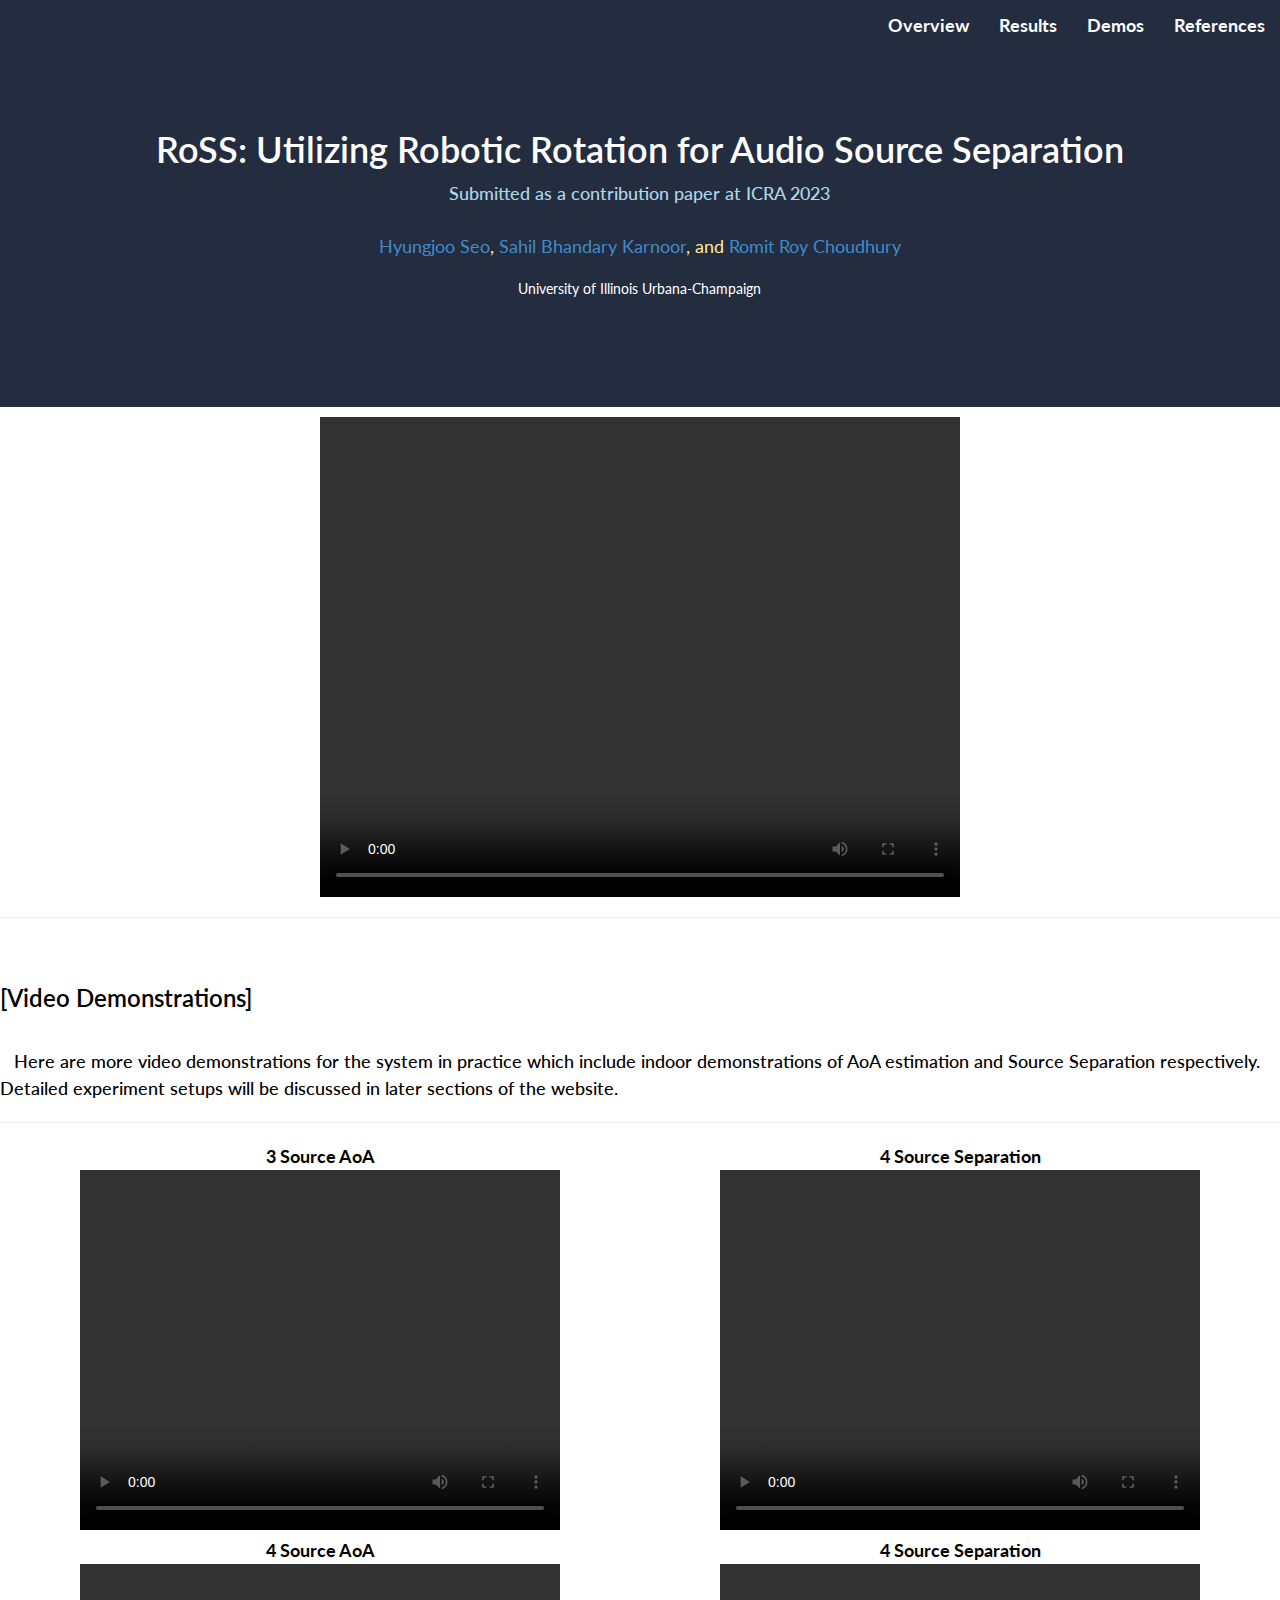
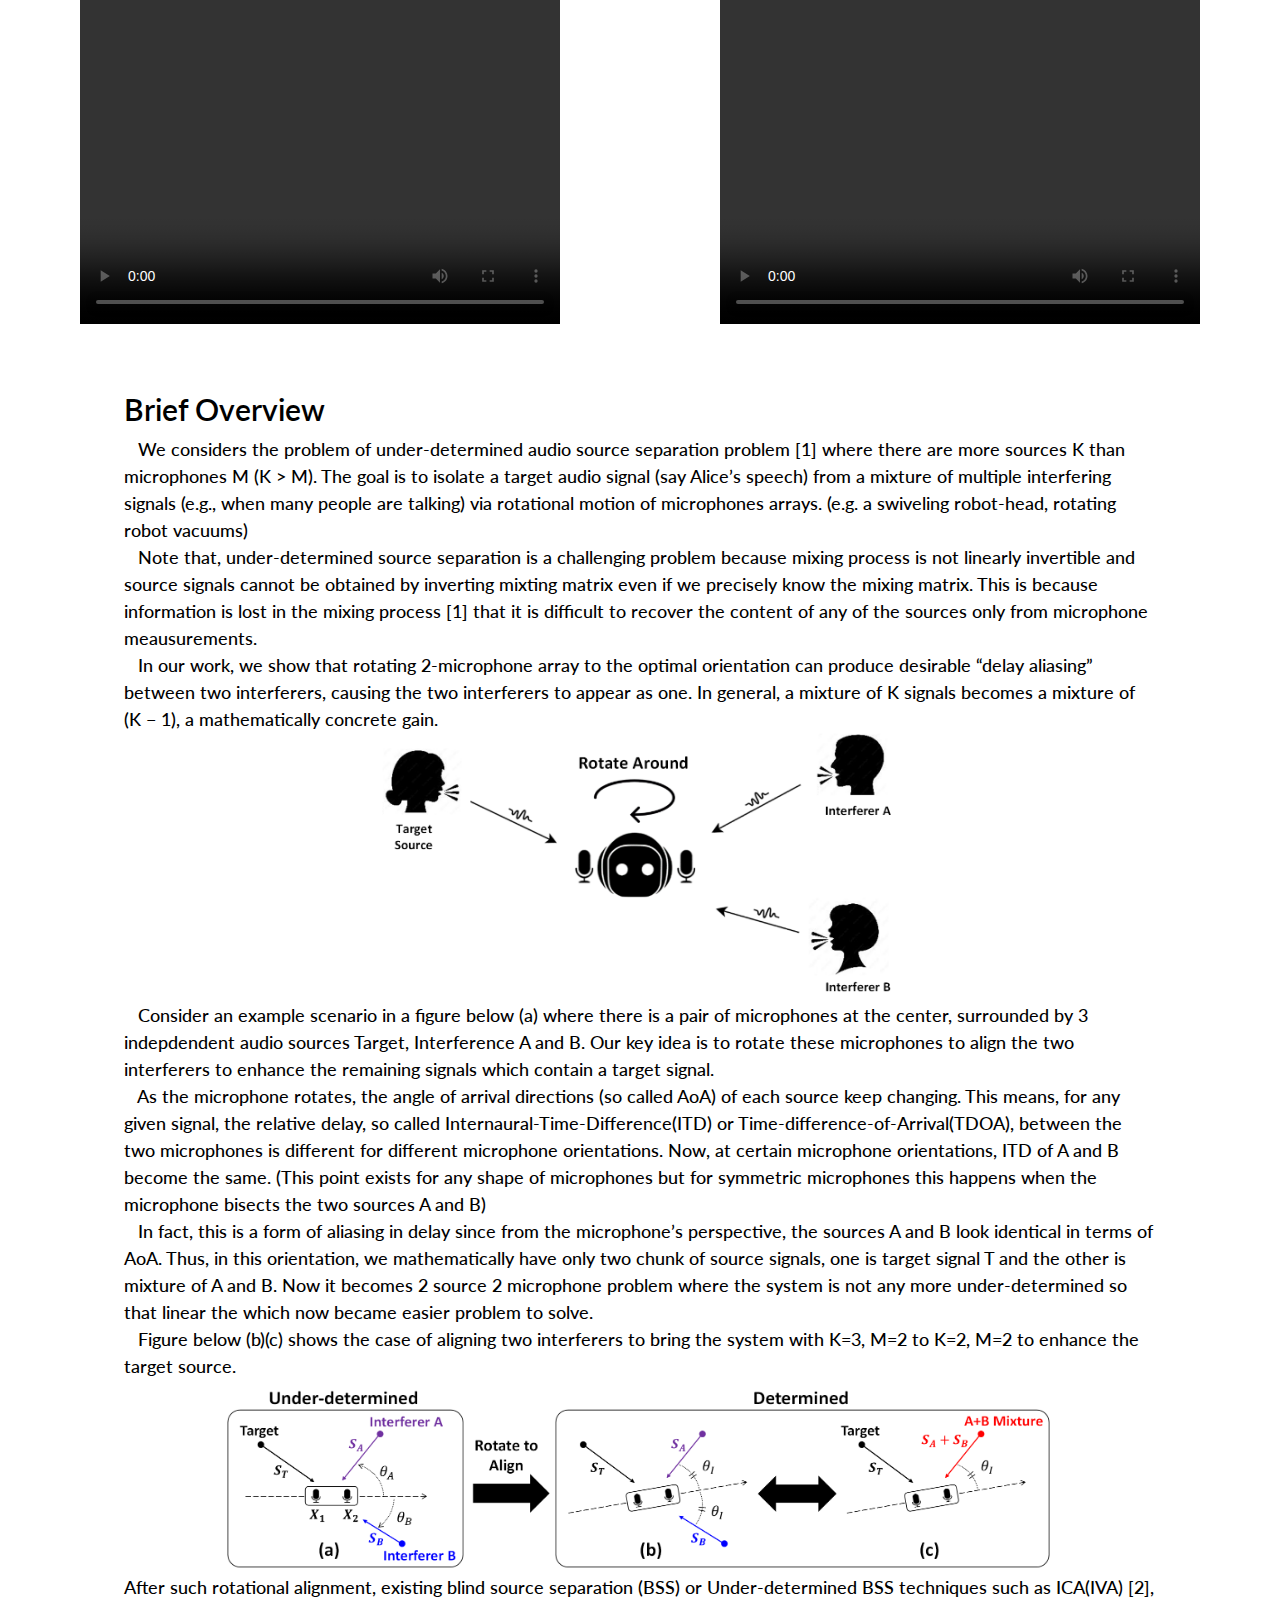
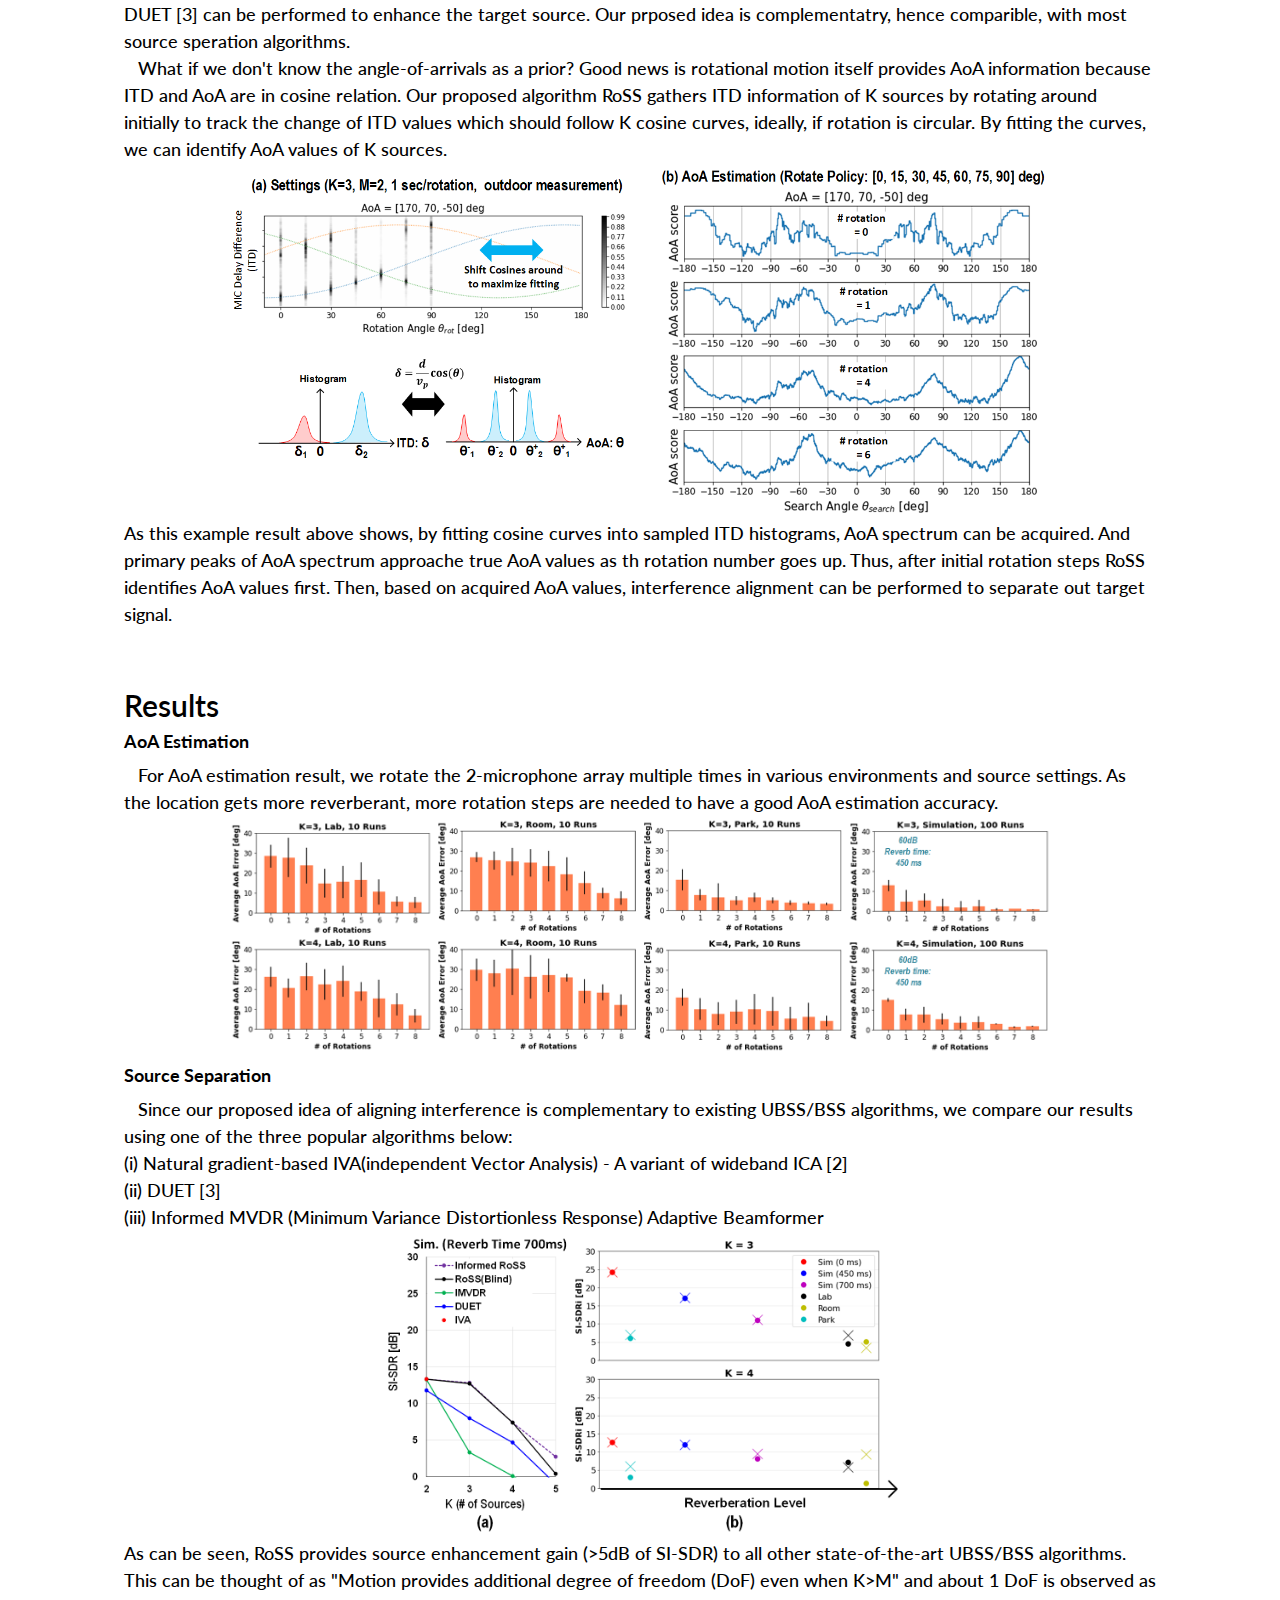
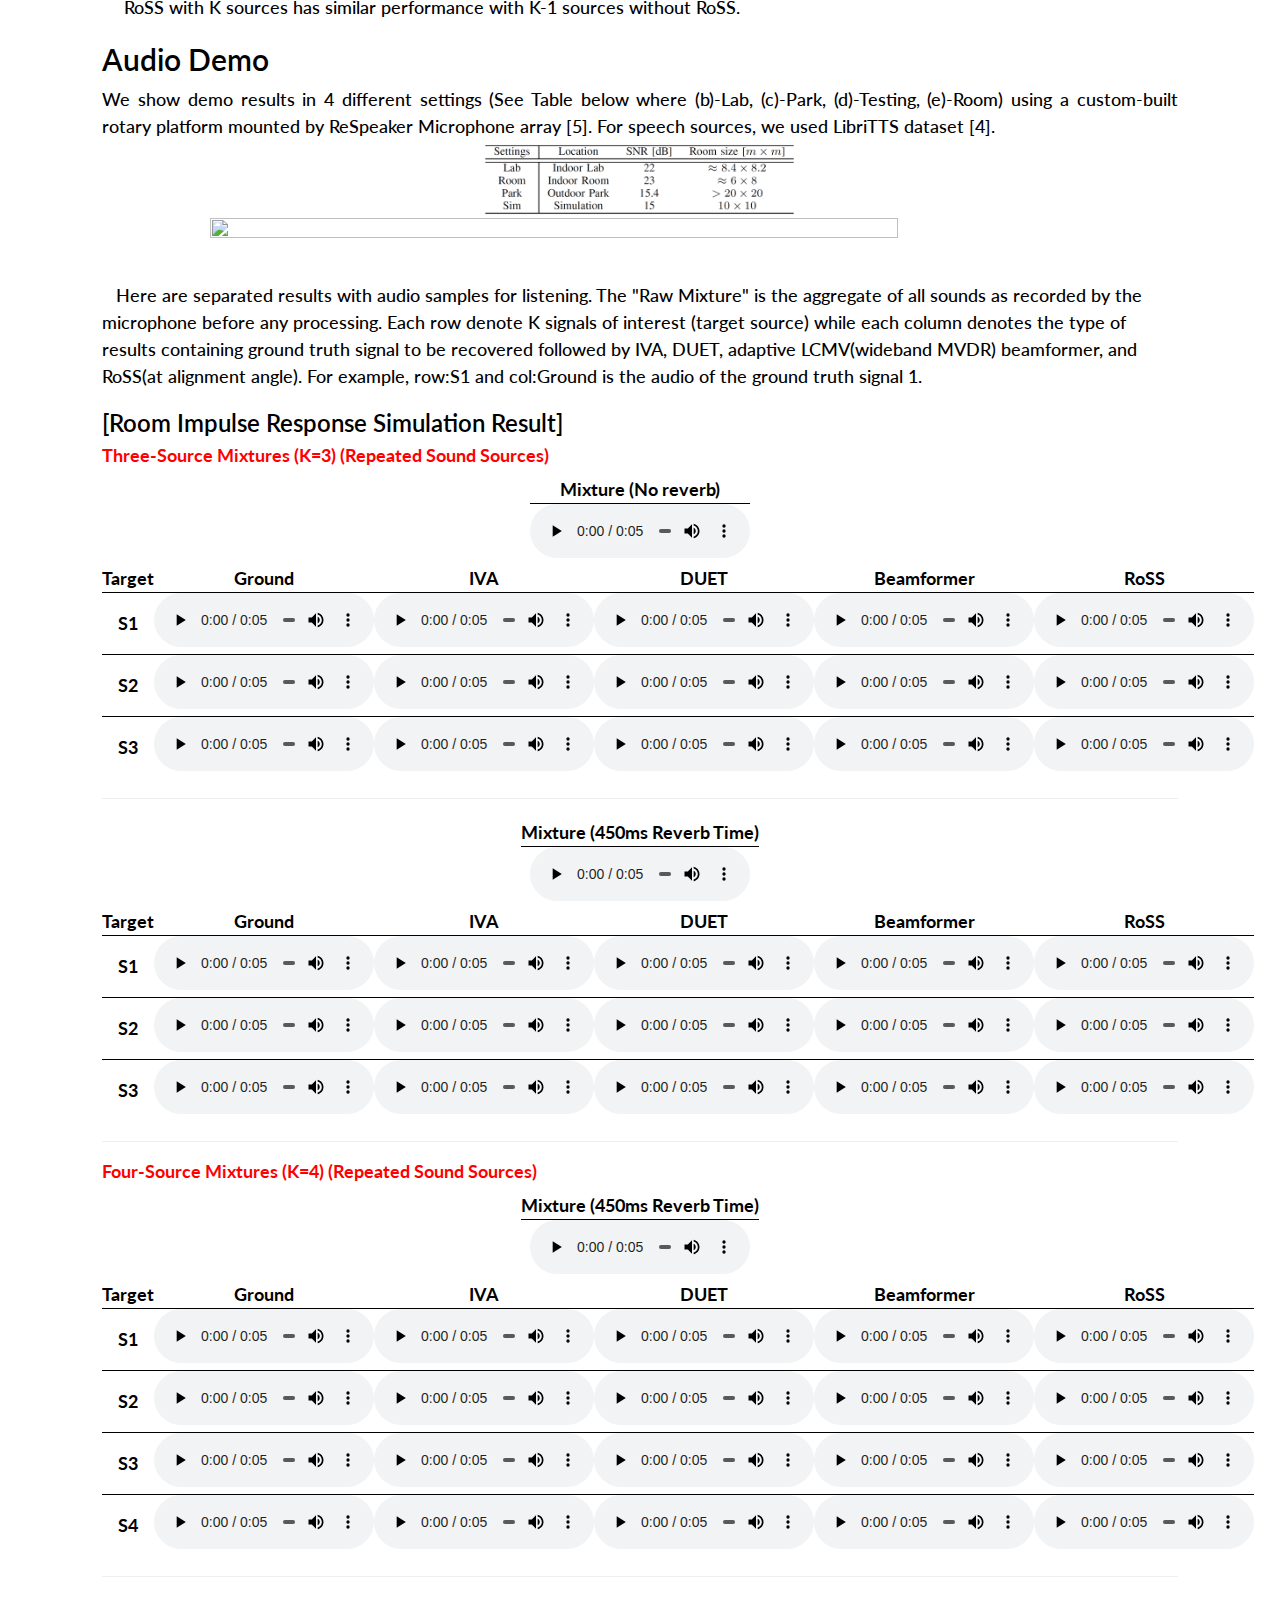
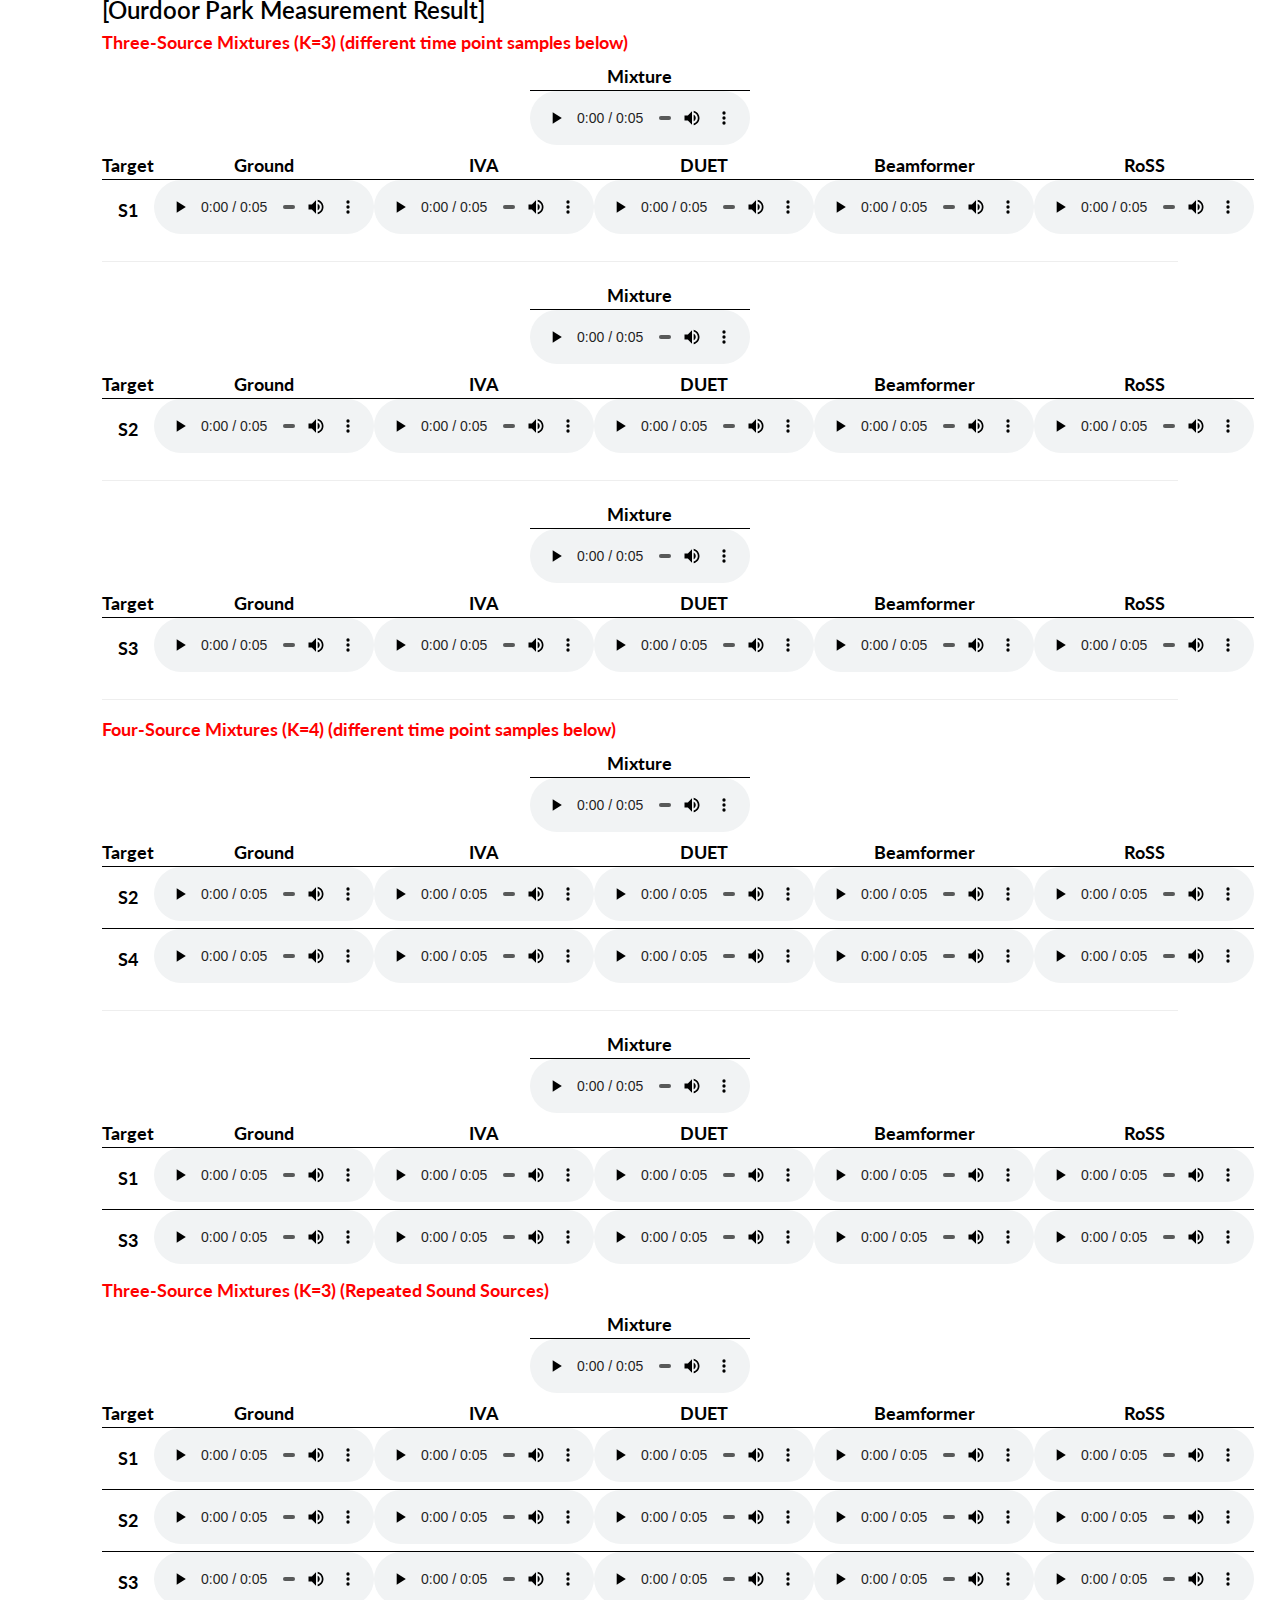
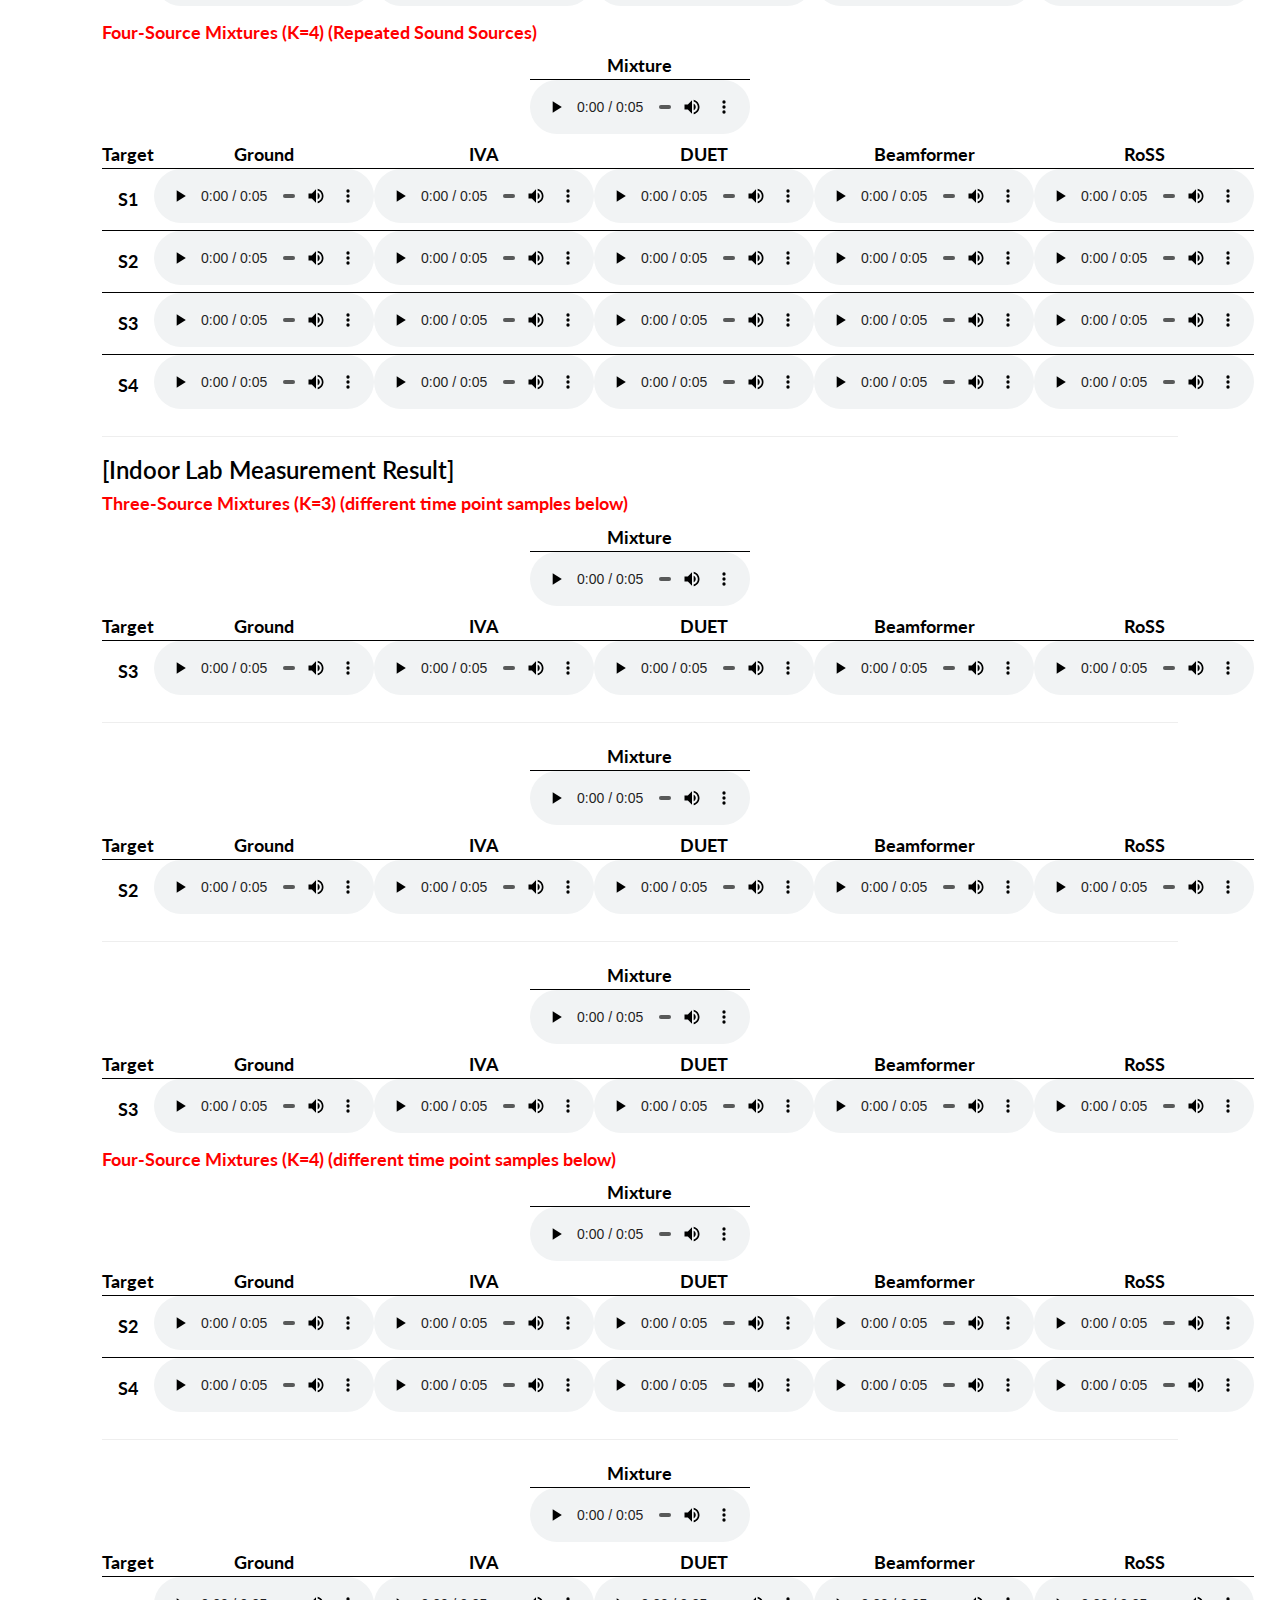
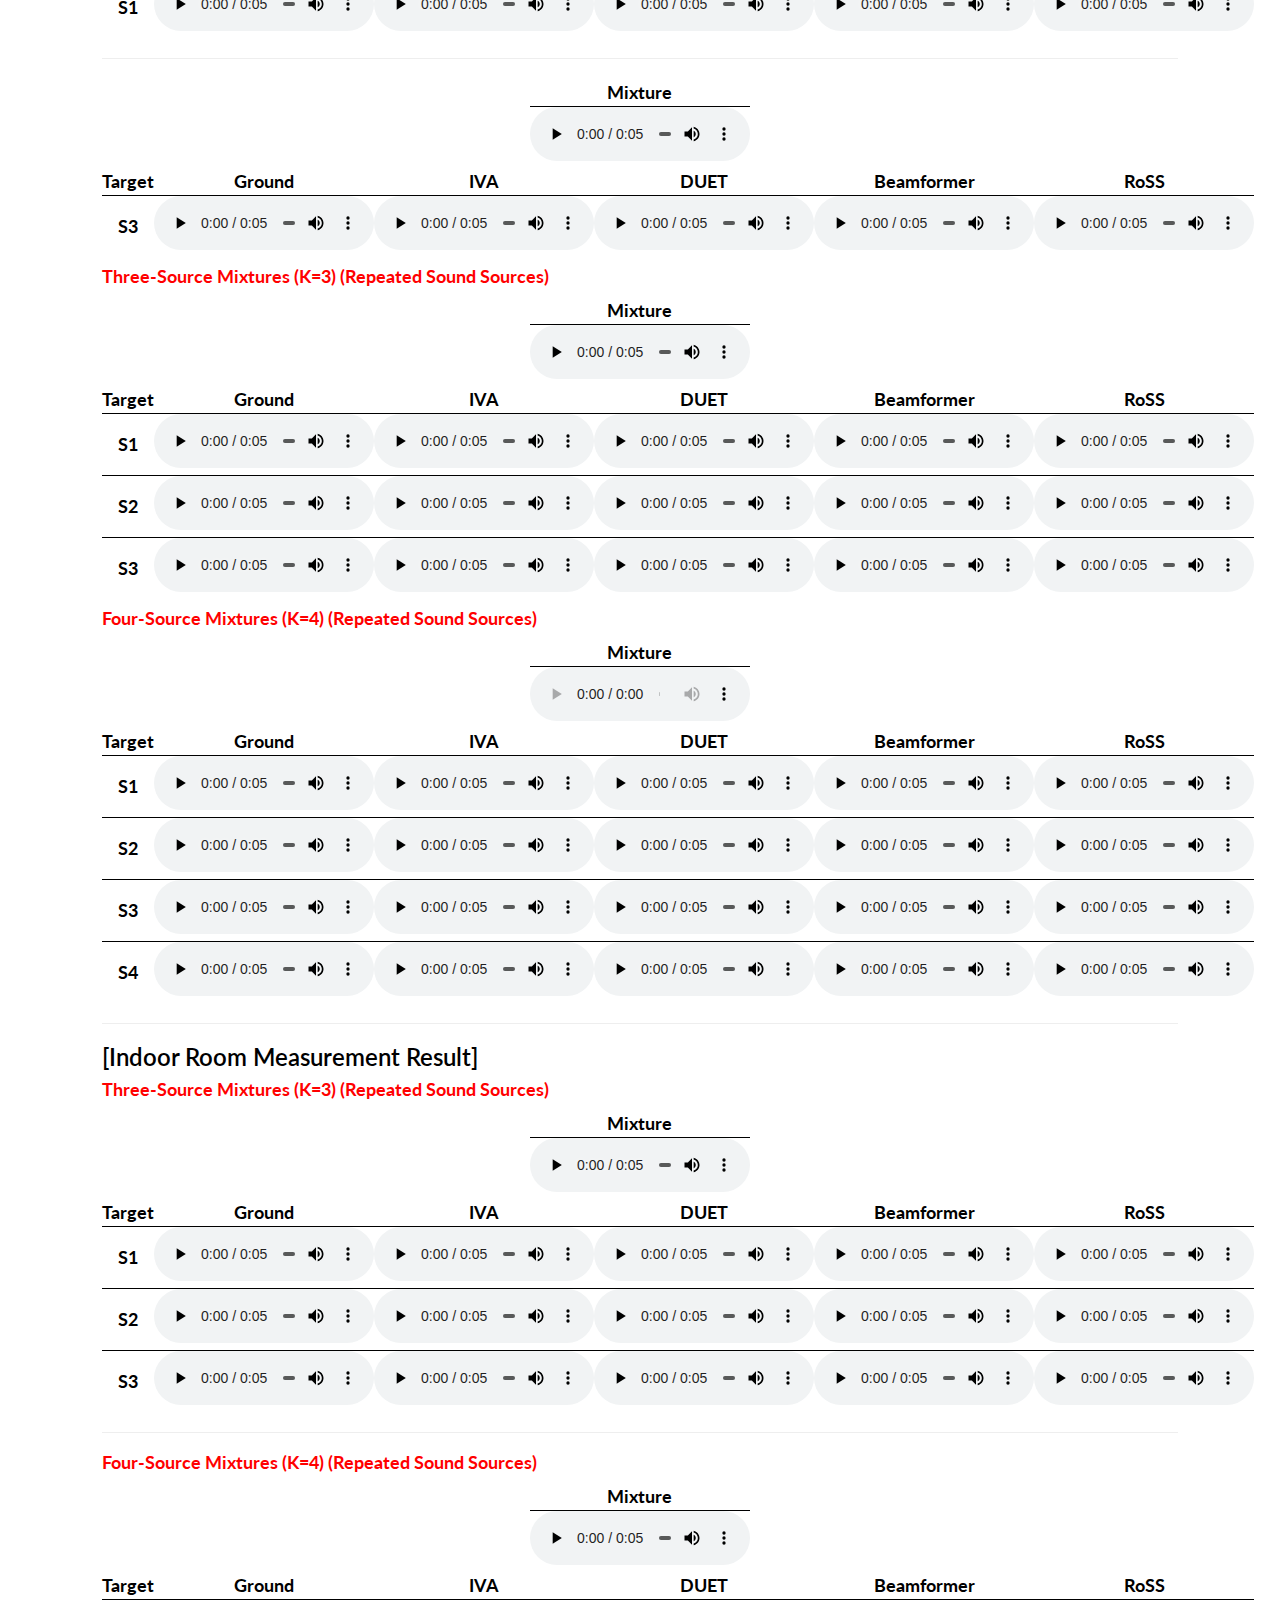
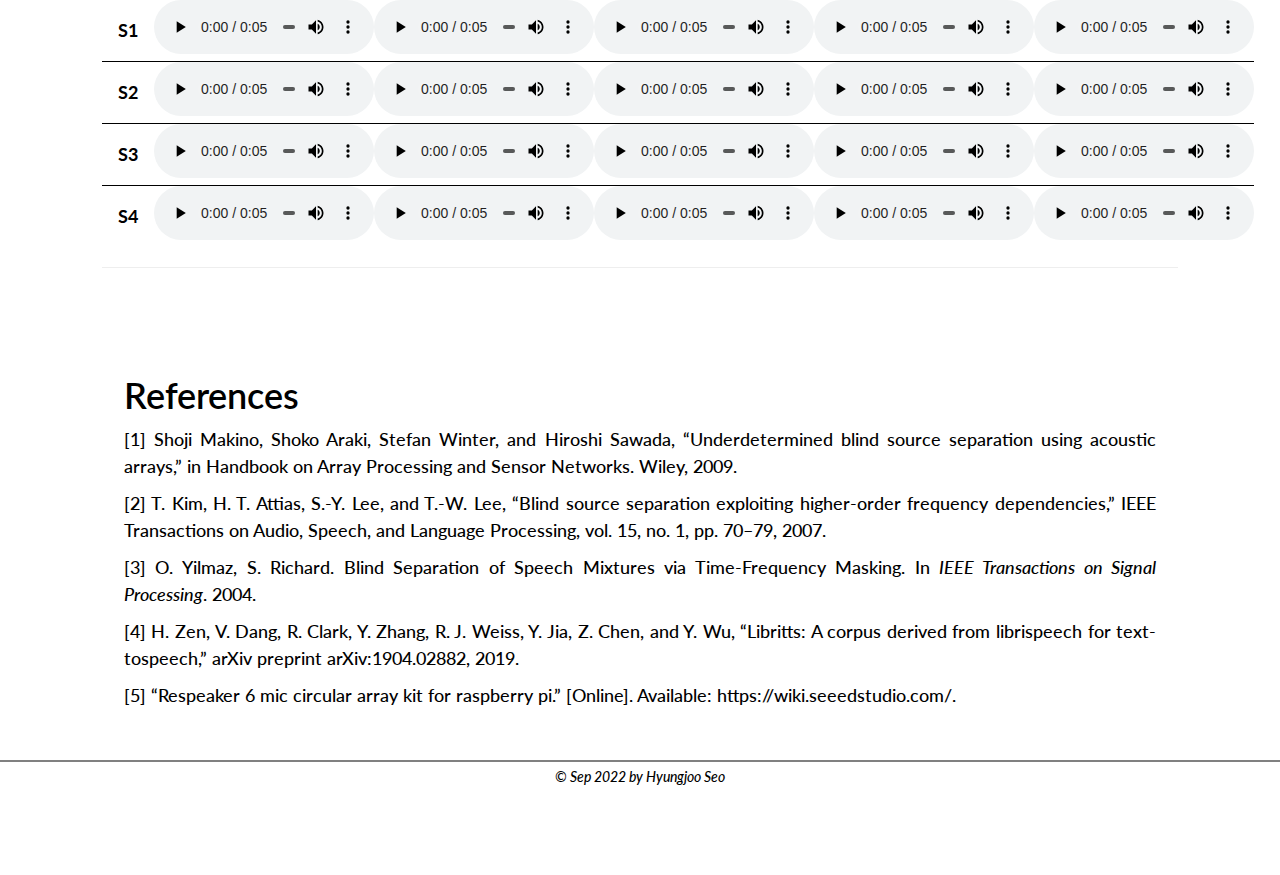
==== index.html @ 5023f4eb "Update index.html" ====
<!DOCTYPE html>
<!-- saved from url=(0050)https://github.com/uiuc-ss/RoSS/-->
<html><head><meta http-equiv="Content-Type" content="text/html; charset=UTF-8">
        
		
        <meta name="viewport" content="width=device-width, initial-scale=1.0, minimum-scale=1.0">

        <meta name="description" content="RoSS Demos">
        <meta name="author" content="Hyungjoo Seo">

	    <title>RoSS: Utilizing Robotic Rotation for Audio Source Separation</title>

        <!-- Bootflat CSS -->
        <link rel="stylesheet" href="css/bootflat.css">

        <!-- Bootstrap Core CSS -->
        <link href="css/bootstrap.min.css" rel="stylesheet">

        <!-- Custom CSS -->
        <link href="css/index.css" rel="stylesheet">

        <!-- Custom Fonts -->
        <link href="font-awesome-4.7.0/css/font-awesome.min.css" rel="stylesheet" type="text/css">
        <link href="http://fonts.googleapis.com/css?family=Lato:300,400,700,300italic,400italic,700italic" rel="stylesheet" type="text/css">
    <script type="text/javascript" src="js/jquery-1.12.4.min.js"></script><style type="text/css">.CtxtMenu_InfoClose {  top:.2em; right:.2em;}
.CtxtMenu_InfoContent {  overflow:auto; text-align:left; font-size:80%;  padding:.4em .6em; border:1px inset; margin:1em 0px;  max-height:20em; max-width:30em; background-color:#EEEEEE;  white-space:normal;}
.CtxtMenu_Info.CtxtMenu_MousePost {outline:none;}
.CtxtMenu_Info {  position:fixed; left:50%; width:auto; text-align:center;  border:3px outset; padding:1em 2em; background-color:#DDDDDD;  color:black;  cursor:default; font-family:message-box; font-size:120%;  font-style:normal; text-indent:0; text-transform:none;  line-height:normal; letter-spacing:normal; word-spacing:normal;  word-wrap:normal; white-space:nowrap; float:none; z-index:201;  border-radius: 15px;                     /* Opera 10.5 and IE9 */  -webkit-border-radius:15px;               /* Safari and Chrome */  -moz-border-radius:15px;                  /* Firefox */  -khtml-border-radius:15px;                /* Konqueror */  box-shadow:0px 10px 20px #808080;         /* Opera 10.5 and IE9 */  -webkit-box-shadow:0px 10px 20px #808080; /* Safari 3 & Chrome */  -moz-box-shadow:0px 10px 20px #808080;    /* Forefox 3.5 */  -khtml-box-shadow:0px 10px 20px #808080;  /* Konqueror */  filter:progid:DXImageTransform.Microsoft.dropshadow(OffX=2, OffY=2, Color="gray", Positive="true"); /* IE */}
</style><style type="text/css">.CtxtMenu_MenuClose {  position:absolute;  cursor:pointer;  display:inline-block;  border:2px solid #AAA;  border-radius:18px;  -webkit-border-radius: 18px;             /* Safari and Chrome */  -moz-border-radius: 18px;                /* Firefox */  -khtml-border-radius: 18px;              /* Konqueror */  font-family: "Courier New", Courier;  font-size:24px;  color:#F0F0F0}
.CtxtMenu_MenuClose span {  display:block; background-color:#AAA; border:1.5px solid;  border-radius:18px;  -webkit-border-radius: 18px;             /* Safari and Chrome */  -moz-border-radius: 18px;                /* Firefox */  -khtml-border-radius: 18px;              /* Konqueror */  line-height:0;  padding:8px 0 6px     /* may need to be browser-specific */}
.CtxtMenu_MenuClose:hover {  color:white!important;  border:2px solid #CCC!important}
.CtxtMenu_MenuClose:hover span {  background-color:#CCC!important}
.CtxtMenu_MenuClose:hover:focus {  outline:none}
</style><style type="text/css">.CtxtMenu_Menu {  position:absolute;  background-color:white;  color:black;  width:auto; padding:5px 0px;  border:1px solid #CCCCCC; margin:0; cursor:default;  font: menu; text-align:left; text-indent:0; text-transform:none;  line-height:normal; letter-spacing:normal; word-spacing:normal;  word-wrap:normal; white-space:nowrap; float:none; z-index:201;  border-radius: 5px;                     /* Opera 10.5 and IE9 */  -webkit-border-radius: 5px;             /* Safari and Chrome */  -moz-border-radius: 5px;                /* Firefox */  -khtml-border-radius: 5px;              /* Konqueror */  box-shadow:0px 10px 20px #808080;         /* Opera 10.5 and IE9 */  -webkit-box-shadow:0px 10px 20px #808080; /* Safari 3 & Chrome */  -moz-box-shadow:0px 10px 20px #808080;    /* Forefox 3.5 */  -khtml-box-shadow:0px 10px 20px #808080;  /* Konqueror */}
.CtxtMenu_MenuItem {  padding: 1px 2em;  background:transparent;}
.CtxtMenu_MenuArrow {  position:absolute; right:.5em; padding-top:.25em; color:#666666;  font-family: null; font-size: .75em}
.CtxtMenu_MenuActive .CtxtMenu_MenuArrow {color:white}
.CtxtMenu_MenuArrow.CtxtMenu_RTL {left:.5em; right:auto}
.CtxtMenu_MenuCheck {  position:absolute; left:.7em;  font-family: null}
.CtxtMenu_MenuCheck.CtxtMenu_RTL { right:.7em; left:auto }
.CtxtMenu_MenuRadioCheck {  position:absolute; left: .7em;}
.CtxtMenu_MenuRadioCheck.CtxtMenu_RTL {  right: .7em; left:auto}
.CtxtMenu_MenuInputBox {  padding-left: 1em; right:.5em; color:#666666;  font-family: null;}
.CtxtMenu_MenuInputBox.CtxtMenu_RTL {  left: .1em;}
.CtxtMenu_MenuComboBox {  left:.1em; padding-bottom:.5em;}
.CtxtMenu_MenuSlider {  left: .1em;}
.CtxtMenu_SliderValue {  position:absolute; right:.1em; padding-top:.25em; color:#333333;  font-size: .75em}
.CtxtMenu_SliderBar {  outline: none; background: #d3d3d3}
.CtxtMenu_MenuLabel {  padding: 1px 2em 3px 1.33em;  font-style:italic}
.CtxtMenu_MenuRule {  border-top: 1px solid #DDDDDD;  margin: 4px 3px;}
.CtxtMenu_MenuDisabled {  color:GrayText}
.CtxtMenu_MenuActive {  background-color: #606872;  color: white;}
.CtxtMenu_MenuDisabled:focus {  background-color: #E8E8E8}
.CtxtMenu_MenuLabel:focus {  background-color: #E8E8E8}
.CtxtMenu_ContextMenu:focus {  outline:none}
.CtxtMenu_ContextMenu .CtxtMenu_MenuItem:focus {  outline:none}
.CtxtMenu_SelectionMenu {  position:relative; float:left;  border-bottom: none; -webkit-box-shadow:none; -webkit-border-radius:0px; }
.CtxtMenu_SelectionItem {  padding-right: 1em;}
.CtxtMenu_Selection {  right: 40%; width:50%; }
.CtxtMenu_SelectionBox {  padding: 0em; max-height:20em; max-width: none;  background-color:#FFFFFF;}
.CtxtMenu_SelectionDivider {  clear: both; border-top: 2px solid #000000;}
.CtxtMenu_Menu .CtxtMenu_MenuClose {  top:-10px; left:-10px}
</style>
 <style id="MJX-CHTML-styles">
     <style >
     * {
         box-sizing: border-box;
         align-items: center;
         justify-content: center;
     }

     .row {
         display: flex;
         flex-wrap: wrap;
         align-items: center;
         justify-content: center;
         padding: 0 4px;
     }

     /* Create two equal columns that sits next to each other */
     .column {
         flex: 50%;
         padding: 0 4px;
     }
</style>
<style id="MJX-CHTML-styles">
mjx-container[jax="CHTML"] {
  line-height: 0;
}

mjx-container [space="1"] {
  margin-left: .111em;
}

mjx-container [space="2"] {
  margin-left: .167em;
}

mjx-container [space="3"] {
  margin-left: .222em;
}

mjx-container [space="4"] {
  margin-left: .278em;
}

mjx-container [space="5"] {
  margin-left: .333em;
}

mjx-container [rspace="1"] {
  margin-right: .111em;
}

mjx-container [rspace="2"] {
  margin-right: .167em;
}

mjx-container [rspace="3"] {
  margin-right: .222em;
}

mjx-container [rspace="4"] {
  margin-right: .278em;
}

mjx-container [rspace="5"] {
  margin-right: .333em;
}

mjx-container [size="s"] {
  font-size: 70.7%;
}

mjx-container [size="ss"] {
  font-size: 50%;
}

mjx-container [size="Tn"] {
  font-size: 60%;
}

mjx-container [size="sm"] {
  font-size: 85%;
}

mjx-container [size="lg"] {
  font-size: 120%;
}

mjx-container [size="Lg"] {
  font-size: 144%;
}

mjx-container [size="LG"] {
  font-size: 173%;
}

mjx-container [size="hg"] {
  font-size: 207%;
}

mjx-container [size="HG"] {
  font-size: 249%;
}

mjx-container [width="full"] {
  width: 100%;
}

mjx-box {
  display: inline-block;
}

mjx-block {
  display: block;
}

mjx-itable {
  display: inline-table;
}

mjx-row {
  display: table-row;
}

mjx-row > * {
  display: table-cell;
}

mjx-mtext {
  display: inline-block;
}

mjx-mstyle {
  display: inline-block;
}

mjx-merror {
  display: inline-block;
  color: red;
  background-color: yellow;
}

mjx-mphantom {
  visibility: hidden;
}

_::-webkit-full-page-media, _:future, :root mjx-container {
  will-change: opacity;
}

mjx-assistive-mml {
  position: absolute !important;
  top: 0px;
  left: 0px;
  clip: rect(1px, 1px, 1px, 1px);
  padding: 1px 0px 0px 0px !important;
  border: 0px !important;
  display: block !important;
  width: auto !important;
  overflow: hidden !important;
  -webkit-touch-callout: none;
  -webkit-user-select: none;
  -khtml-user-select: none;
  -moz-user-select: none;
  -ms-user-select: none;
  user-select: none;
}

mjx-assistive-mml[display="block"] {
  width: 100% !important;
}

mjx-c::before {
  display: block;
  width: 0;
}

.MJX-TEX {
  font-family: MJXZERO, MJXTEX;
}

.TEX-B {
  font-family: MJXZERO, MJXTEX-B;
}

.TEX-I {
  font-family: MJXZERO, MJXTEX-I;
}

.TEX-MI {
  font-family: MJXZERO, MJXTEX-MI;
}

.TEX-BI {
  font-family: MJXZERO, MJXTEX-BI;
}

.TEX-S1 {
  font-family: MJXZERO, MJXTEX-S1;
}

.TEX-S2 {
  font-family: MJXZERO, MJXTEX-S2;
}

.TEX-S3 {
  font-family: MJXZERO, MJXTEX-S3;
}

.TEX-S4 {
  font-family: MJXZERO, MJXTEX-S4;
}

.TEX-A {
  font-family: MJXZERO, MJXTEX-A;
}

.TEX-C {
  font-family: MJXZERO, MJXTEX-C;
}

.TEX-CB {
  font-family: MJXZERO, MJXTEX-CB;
}

.TEX-FR {
  font-family: MJXZERO, MJXTEX-FR;
}

.TEX-FRB {
  font-family: MJXZERO, MJXTEX-FRB;
}

.TEX-SS {
  font-family: MJXZERO, MJXTEX-SS;
}

.TEX-SSB {
  font-family: MJXZERO, MJXTEX-SSB;
}

.TEX-SSI {
  font-family: MJXZERO, MJXTEX-SSI;
}

.TEX-SC {
  font-family: MJXZERO, MJXTEX-SC;
}

.TEX-T {
  font-family: MJXZERO, MJXTEX-T;
}

.TEX-V {
  font-family: MJXZERO, MJXTEX-V;
}

.TEX-VB {
  font-family: MJXZERO, MJXTEX-VB;
}

mjx-stretchy-v mjx-c, mjx-stretchy-h mjx-c {
  font-family: MJXZERO, MJXTEX-S1, MJXTEX-S4, MJXTEX, MJXTEX-A ! important;
}

@font-face /* 0 */ {
  font-family: MJXZERO;
  src: url("https://cdn.jsdelivr.net/npm/mathjax@3/es5/output/chtml/fonts/woff-v2/MathJax_Zero.woff") format("woff");
}

@font-face /* 1 */ {
  font-family: MJXTEX;
  src: url("https://cdn.jsdelivr.net/npm/mathjax@3/es5/output/chtml/fonts/woff-v2/MathJax_Main-Regular.woff") format("woff");
}

@font-face /* 2 */ {
  font-family: MJXTEX-B;
  src: url("https://cdn.jsdelivr.net/npm/mathjax@3/es5/output/chtml/fonts/woff-v2/MathJax_Main-Bold.woff") format("woff");
}

@font-face /* 3 */ {
  font-family: MJXTEX-I;
  src: url("https://cdn.jsdelivr.net/npm/mathjax@3/es5/output/chtml/fonts/woff-v2/MathJax_Math-Italic.woff") format("woff");
}

@font-face /* 4 */ {
  font-family: MJXTEX-MI;
  src: url("https://cdn.jsdelivr.net/npm/mathjax@3/es5/output/chtml/fonts/woff-v2/MathJax_Main-Italic.woff") format("woff");
}

@font-face /* 5 */ {
  font-family: MJXTEX-BI;
  src: url("https://cdn.jsdelivr.net/npm/mathjax@3/es5/output/chtml/fonts/woff-v2/MathJax_Math-BoldItalic.woff") format("woff");
}

@font-face /* 6 */ {
  font-family: MJXTEX-S1;
  src: url("https://cdn.jsdelivr.net/npm/mathjax@3/es5/output/chtml/fonts/woff-v2/MathJax_Size1-Regular.woff") format("woff");
}

@font-face /* 7 */ {
  font-family: MJXTEX-S2;
  src: url("https://cdn.jsdelivr.net/npm/mathjax@3/es5/output/chtml/fonts/woff-v2/MathJax_Size2-Regular.woff") format("woff");
}

@font-face /* 8 */ {
  font-family: MJXTEX-S3;
  src: url("https://cdn.jsdelivr.net/npm/mathjax@3/es5/output/chtml/fonts/woff-v2/MathJax_Size3-Regular.woff") format("woff");
}

@font-face /* 9 */ {
  font-family: MJXTEX-S4;
  src: url("https://cdn.jsdelivr.net/npm/mathjax@3/es5/output/chtml/fonts/woff-v2/MathJax_Size4-Regular.woff") format("woff");
}

@font-face /* 10 */ {
  font-family: MJXTEX-A;
  src: url("https://cdn.jsdelivr.net/npm/mathjax@3/es5/output/chtml/fonts/woff-v2/MathJax_AMS-Regular.woff") format("woff");
}

@font-face /* 11 */ {
  font-family: MJXTEX-C;
  src: url("https://cdn.jsdelivr.net/npm/mathjax@3/es5/output/chtml/fonts/woff-v2/MathJax_Calligraphic-Regular.woff") format("woff");
}

@font-face /* 12 */ {
  font-family: MJXTEX-CB;
  src: url("https://cdn.jsdelivr.net/npm/mathjax@3/es5/output/chtml/fonts/woff-v2/MathJax_Calligraphic-Bold.woff") format("woff");
}

@font-face /* 13 */ {
  font-family: MJXTEX-FR;
  src: url("https://cdn.jsdelivr.net/npm/mathjax@3/es5/output/chtml/fonts/woff-v2/MathJax_Fraktur-Regular.woff") format("woff");
}

@font-face /* 14 */ {
  font-family: MJXTEX-FRB;
  src: url("https://cdn.jsdelivr.net/npm/mathjax@3/es5/output/chtml/fonts/woff-v2/MathJax_Fraktur-Bold.woff") format("woff");
}

@font-face /* 15 */ {
  font-family: MJXTEX-SS;
  src: url("https://cdn.jsdelivr.net/npm/mathjax@3/es5/output/chtml/fonts/woff-v2/MathJax_SansSerif-Regular.woff") format("woff");
}

@font-face /* 16 */ {
  font-family: MJXTEX-SSB;
  src: url("https://cdn.jsdelivr.net/npm/mathjax@3/es5/output/chtml/fonts/woff-v2/MathJax_SansSerif-Bold.woff") format("woff");
}

@font-face /* 17 */ {
  font-family: MJXTEX-SSI;
  src: url("https://cdn.jsdelivr.net/npm/mathjax@3/es5/output/chtml/fonts/woff-v2/MathJax_SansSerif-Italic.woff") format("woff");
}

@font-face /* 18 */ {
  font-family: MJXTEX-SC;
  src: url("https://cdn.jsdelivr.net/npm/mathjax@3/es5/output/chtml/fonts/woff-v2/MathJax_Script-Regular.woff") format("woff");
}

@font-face /* 19 */ {
  font-family: MJXTEX-T;
  src: url("https://cdn.jsdelivr.net/npm/mathjax@3/es5/output/chtml/fonts/woff-v2/MathJax_Typewriter-Regular.woff") format("woff");
}

@font-face /* 20 */ {
  font-family: MJXTEX-V;
  src: url("https://cdn.jsdelivr.net/npm/mathjax@3/es5/output/chtml/fonts/woff-v2/MathJax_Vector-Regular.woff") format("woff");
}

@font-face /* 21 */ {
  font-family: MJXTEX-VB;
  src: url("https://cdn.jsdelivr.net/npm/mathjax@3/es5/output/chtml/fonts/woff-v2/MathJax_Vector-Bold.woff") format("woff");
}
</style></head>


    <body>
        <div id="top" style="position: relative; top: -100px;"></div>
        <header id="header_navbar">
		    <nav class="navbar navbar-default navbar-fixed-top fadeIn" role="navigation" style="opacity: 1;">
                <div>
                    <div class="navbar-header">
					    <button type="button" class="navbar-toggle collapsed" id="button_navbar" data-toggle="collapse" data-target="#dropdown-box-1">
						    <span class="sr-only">Toggle navigation</span>
						    <span class="icon-bar"></span>
						    <span class="icon-bar"></span>
						    <span class="icon-bar"></span>
					    </button>
				    </div>

    		        <div class="collapse navbar-collapse navbar-right" id="dropdown-box-1">
	    			    <ul class="nav navbar-nav">
		    			    <li><a href="https://uiuc-ss.github.io/RoSS/#intro_target">Overview</a></li>
                            <li><a href="https://uiuc-ss.github.io/RoSS/#results_target">Results</a></li>
			    			<li><a href="https://uiuc-ss.github.io/RoSS/#demos_target">Demos</a></li>
				    		<li><a href="https://uiuc-ss.github.io/RoSS/#references_target">References</a></li>
				    	</ul>
			        </div>
                </div>
		    </nav>
	    </header>

		<div id="paper_info">
			<div id="paper_title">
    	        <h1>RoSS: Utilizing Robotic Rotation for Audio Source Separation</h1>
                <p style="color:lightblue;font-size:18px;">Submitted as a contribution paper at ICRA 2023 
                    </p>


				<h4><a href="https://seoyumyum.github.io/">Hyungjoo Seo</a>, <a href="http://sahilbhandary.web.illinois.edu/">Sahil Bhandary Karnoor</a>, and <a href="http://croy.web.engr.illinois.edu/">Romit Roy Choudhury</a></h4>
				<h5>University of Illinois Urbana-Champaign</h5>
			</div>
		</div>

	    
<p>
                    <div class="center">
                        <div class="row">
      
                                <video width="640" height="480" controls>
                                    <source src="videos/Submission_Final.mp4" type="video/mp4">
                                    Your browser does not support the video tag.
                                </video>

                    </div>
                    </div>	    
	    
	    <hr>
	           <p>
		    &ensp; <h3><a class="subtitle">[Video Demonstrations]</a></h3>
                    <br>
                    &ensp; Here are more video demonstrations for the system in practice which include indoor demonstrations of AoA estimation
                    and Source Separation respectively. Detailed experiment setups will be discussed in later sections of the website.

                    <br>
                </p>
	  <hr>  

	<table width="100%">
		<tr>
		<td align="center" valign="top" width="25%">
                            <div class="column">
                                <div class="center">
                                    <b>3 Source AoA</b>
                                </div>
                                <video width="480" height="360" controls>
                                    <source src="videos/K3IndoorAoA.mp4" type="video/mp4">
                                    Your browser does not support the video tag.
                                </video>

                            </div>
		</td>
		<td align="center" valign="top" width="25%">
                            <div class="column">
                                <div class="center">
                                    <b>4 Source Separation</b>
                                </div>
                                <video width="480" height="360" controls>
                                    <source src="videos/K3IndoorSS.mp4" type="video/mp4">
                                    Your browser does not support the video tag.
                                </video>

                            </div>
			</td>
		</tr>
		<tr>
			<td align="center" valign="top" width="25%">
                            <div class="column">
                                <div class="center">
                                    <b>4 Source AoA </b>
                                </div>
                                <video width="480" height="360" controls>
                                    <source src="videos/K4IndoorAoA.mp4" type="video/mp4">
                                    Your browser does not support the video tag.
                                </video>

                            </div>
			</td>
			<td align="center" valign="top" width="25%">
                             <div class="column">
                                <div class="center">
                                    <b>4 Source Separation</b>
                                </div>
                                <video width="480" height="360" controls>
                                    <source src="videos/K4IndoorSS.mp4" type="video/mp4">
                                    Your browser does not support the video tag.
                                </video>

                            </div>
			</td>
		</tr>
		</table>    
	  
	    
        <div id="container">

            <div id="intro_target" style="position: relative; top: -50px;"></div>
	        <div id="intro">
				<h2><a class="subtitle">Brief Overview</a></h2>
            
                


                


                <p> &ensp; We considers the problem of under-determined audio source separation problem [1] where there are more sources K than microphones M (K > M). 
			The goal is to isolate a target audio signal (say Alice’s speech) from a mixture of multiple interfering signals (e.g., when many people are talking)
			via rotational motion of microphones arrays. (e.g. a swiveling robot-head, rotating robot vacuums) 
			<br>
			&ensp; Note that, under-determined source separation is a challenging problem because mixing process is not linearly invertible
			and source signals cannot be obtained by inverting mixting matrix even if we precisely know the mixing matrix. 
			This is because information is lost in the mixing process [1] that it is difficult to recover the content of any of 
			the sources only from microphone meausurements. 
			<br>
			 &ensp; In our work, we show that rotating 2-microphone array to the optimal orientation can produce desirable “delay aliasing” between two interferers, 
			causing the two interferers to appear as one. In general, a mixture of K signals becomes a
			mixture of (K − 1), a mathematically concrete gain. <br>
			
			
                    
                    <a><img src="img/RoSS_concept.png" class="center"></a>
     

&ensp; Consider an example scenario in a figure below (a) where there is a pair of microphones at the center, surrounded by 3 indepdendent audio sources Target, 
			Interference A and B. 
Our key idea is to rotate these microphones to align the two interferers to enhance the remaining signals which contain a target signal.  
			<br>

&ensp; As the microphone rotates, the angle of arrival directions (so called AoA) of each source keep changing.
This means, for any given signal, the relative delay, so called Internaural-Time-Difference(ITD) or Time-difference-of-Arrival(TDOA), between the two microphones 
			is different for different microphone orientations. Now, at certain microphone orientations, ITD of A and B become the same. 
			(This point exists for any shape of microphones but for symmetric microphones this happens when 
			the microphone bisects the two sources A and B) 
			<br>
			
			&ensp; In fact, this is a form of aliasing in delay since from the microphone’s perspective, the sources A and B look identical in terms of AoA.
			Thus, in this orientation, we mathematically have only two chunk of source signals, one is target signal T and the other is mixture of A and B.
			Now it becomes 2 source 2 microphone problem where the system is not any more under-determined so that linear the which now became easier problem to solve. 
<br>
			&ensp; Figure below (b)(c) shows the case of aligning two interferers to bring the system with K=3, M=2 to K=2, M=2 to enhance the target source. 
			<a><img src="img/Sources_combine_ICRA.png" class="center" style='height: 80%; width: 80%; object-fit: contain'></a>
            
	 After such rotational alignment, existing blind source separation (BSS) or Under-determined BSS techniques such as ICA(IVA) [2], DUET [3] can be performed
			to enhance the target source. Our prposed idea is complementatry, hence comparible, with most source speration algorithms.
		
			<br>
			&ensp; What if we don't know the angle-of-arrivals as a prior? Good news is rotational motion itself provides AoA information because ITD and AoA 
			are in cosine relation. Our proposed algorithm RoSS gathers ITD information of K sources by rotating around initially to track the change of ITD values which should 
follow K cosine curves, ideally, if rotation is circular. By fitting the curves, we can identify AoA values of K sources. 
			
			<a><img src="img/K_AoA_ICRA_web.png" class="center" style='height: 80%; width: 80%; object-fit: contain'></a>
			As this example result above shows, by fitting cosine curves into sampled ITD histograms, AoA spectrum can be acquired. 
And primary peaks of AoA spectrum approache true AoA values as th rotation number goes up. Thus, after initial rotation steps RoSS identifies AoA values first. 
			Then, based on acquired AoA values, interference alignment can be performed to separate out target signal. 
		</div>
	
		
            <div id="clear"></div>

            <div id="results_target" style="position: relative; top: -50px;"></div>
	        <div id="results">
                <h2><a class="subtitle">Results</a></h2>
                <p align="justify">
	     <section>
		     <h4><b>AoA Estimation</b></h4>
		      &ensp; For AoA estimation result, we rotate the 2-microphone array multiple times in various environments and source settings.
		     As the location gets more reverberant, more rotation steps are needed to have a good AoA estimation accuracy.
		     <a><img src="img/AoA_performance_ICRA_v4.png" class="center" style='height: 80%; width: 80%; object-fit: contain'></a>
		     
                      <h4><b>Source Separation</b></h4>
		     &ensp; Since our proposed idea of aligning interference is complementary to existing UBSS/BSS algorithms, 
		     we compare our results using one of the three popular algorithms below: <br>		
			(i) Natural gradient-based IVA(independent Vector Analysis) - A variant of wideband ICA [2] <br>
			(ii) DUET [3] <br>
			(iii) Informed MVDR (Minimum Variance Distortionless Response) Adaptive Beamformer <br>
			
		     <a><img src="img/reverb_ICRA.png" class="center" style='height: 50%; width: 50%; object-fit: contain'></a>
		     As can be seen, RoSS provides source enhancement gain (>5dB of SI-SDR) to all other state-of-the-art UBSS/BSS algorithms. 
		     This can be thought of as "Motion provides additional degree of freedom (DoF) even when K>M" and about 1 DoF is observed
as RoSS with K sources has similar performance with K-1 sources without RoSS.

            </section>		
	
            </div>

            <div id="demos_target" style="position: relative; top: -50px;"></div>
            <div id="demos">
                <h2><a class="subtitle">Audio Demo</a></h2>

                <p align="justify">
                    We show demo results in 4 different settings (See Table below where (b)-Lab, (c)-Park, (d)-Testing, (e)-Room) using a custom-built rotary platform mounted by ReSpeaker Microphone array [5].
			For speech sources, we used LibriTTS dataset [4].
			
			<a><img src="img/Setting_table.png" class="center" style='height: 30%; width: 30%; object-fit: contain'></a>
			<a><img src="img/Experiment_Pics_ICRA.png" class="center" style='height: 80%; width: 80%; object-fit: contain'></a>

			
                </p>

<!--
                <p>
		    <h3><a class="subtitle">[Video Demonstrations]</a></h3>
                    <br>
                    &ensp; Here are video demonstrations for the system in practice. These are the indoor demonstrations of AoA estimation
                    and Source Separation respectively. Detailed experiment setups will be discussed in later sections in this page.

                    <br>
                </p>
                <p>
                    <div class="center">
                        <div class="row">
                            <div class="column">
                                <div class="center">
                                    <b>3 Source AoA</b>
                                </div>
                                <video width="640" height="480" controls>
                                    <source src="videos/K3IndoorAoA.mp4" type="video/mp4">
                                    Your browser does not support the video tag.
                                </video>

                            </div>
                                <div class="column">
                                    <div class="center">
                                        <b>3 Source Separation</b>
                                    </div>
                                    <video width="640" height="480" controls>
                                        <source src="videos/K3IndoorSS.mp4" type="video/mp4">
                                        Your browser does not support the video tag.
                                    </video>

                                </div>
                        </div>
                    </div>
                    <br>
                    <div class="center">
                        <div class="row">
                            <div class="column">
			        <div class="center">
                                    <b>4 Source AoA</b>
                                </div>
                                <video width="640" height="480" controls>
                                    <source src="videos/K4AoAIndoor.mp4" type="video/mp4">
                                    Your browser does not support the video tag.
                                </video>

                            </div>
                            <div class="column">
                                <div class="center">
                                    <b>4 Source Separation</b>
                                </div>
                                <video width="640" height="480" controls>
                                    <source src="videos/K4IndoorSS.mp4" type="video/mp4">
                                    Your browser does not support the video tag.
                                </video>

                            </div>
                        </div>
                    </div>
</p> -->
		<p>
                        <br>
                        &ensp; Here are separated results with audio samples for listening. The "Raw Mixture" is the aggregate of all sounds as recorded by the
                        microphone before any processing. Each row denote K signals of interest (target source) while each column denotes the type of results containing
                        ground truth signal to be recovered followed by IVA, DUET, adaptive LCMV(wideband MVDR) beamformer, and RoSS(at alignment angle).
                        For example, row:S1 and col:Ground is the audio of the ground truth signal 1.

                        <br>
                </p>
 

<!-- Simulation Started   -->
	    

			<p>
			<h3><a class="subtitle">[Room Impulse Response Simulation Result]</a></h3>
		    </p>
                <h4><b><p style="color:red;font-size:18px;">Three-Source Mixtures (K=3) (Repeated Sound Sources)</p></b></h4>
                <table class="audio_demos">
                    <thead>
                        <tr>
                            <th style="text-align:center;">Mixture (No reverb)</th>
                        </tr>
                    </thead>

                    <tbody>
                        <tr style="border-top:1px solid black">
                            <!-- <td rowspan="2">
                                <b>A</b>
                            </td> -->
                            <td>
                                <audio controls="" class="audio-player" preload="metadata" style="width: 220px;">
                                    <source src="result_data/Sim_offline_K3_0ms/Mixture.wav" type="audio/wav">
                                </audio>
                            </td>
                            
                        </tr>

                    </tbody>
                </table>


                <table class="audio_demos">
                    <thead>
                        <tr>
                            <th style="text-align:center;">Target</th>
                            <th style="text-align:center;">Ground</th>
                            <th style="text-align:center;">IVA</th>
                            <th style="text-align:center;">DUET</th>
                            <th style="text-align:center;">Beamformer</th>
                            <th style="text-align:center;">RoSS</th>
                         
                        </tr>
                    </thead>

                    <tbody>
                        <tr style="border-top:1px solid black">
                            <td>
                                <b>S1</b>
                            </td>
                            <td>
                                <audio controls="" class="audio-player" preload="metadata" style="width: 220px;">
                                    <source src="result_data/Sim_offline_K3_0ms/Ground_S1.wav" type="audio/wav">
                                </audio>
                            </td>
                            <td>
                                <audio controls="" class="audio-player" preload="metadata" style="width: 220px;">
                                    <source src="result_data/Sim_offline_K3_0ms/IVA_S1.wav" type="audio/wav">
                                </audio>
                            </td>
                            <td>
                                <audio controls="" class="audio-player" preload="metadata" style="width: 220px;">
                                    <source src="result_data/Sim_offline_K3_0ms/DUET_S1.wav" type="audio/wav">
                                </audio>
                            </td>
                            <td>
                                <audio controls="" class="audio-player" preload="metadata" style="width: 220px;">
                                    <source src="result_data/Sim_offline_K3_0ms/MV_S1.wav" type="audio/wav">
                                </audio>
                            </td>
                            <td>
                                <audio controls="" class="audio-player" preload="metadata" style="width: 220px;">
                                    <source src="result_data/Sim_offline_K3_0ms/RoSS_S1.wav" type="audio/wav">
                                </audio>
                            </td>

                        </tr>
			<tr style="border-top:1px solid black">
                            <td>
                                <b>S2</b>
                            </td>
                            <td>
                                <audio controls="" class="audio-player" preload="metadata" style="width: 220px;">
                                    <source src="result_data/Sim_offline_K3_0ms/Ground_S2.wav" type="audio/wav">
                                </audio>
                            </td>
                            <td>
                                <audio controls="" class="audio-player" preload="metadata" style="width: 220px;">
                                    <source src="result_data/Sim_offline_K3_0ms/IVA_S2.wav" type="audio/wav">
                                </audio>
                            </td>
                            <td>
                                <audio controls="" class="audio-player" preload="metadata" style="width: 220px;">
                                    <source src="result_data/Sim_offline_K3_0ms/DUET_S2.wav" type="audio/wav">
                                </audio>
                            </td>
                            <td>
                                <audio controls="" class="audio-player" preload="metadata" style="width: 220px;">
                                    <source src="result_data/Sim_offline_K3_0ms/MV_S2.wav" type="audio/wav">
                                </audio>
                            </td>
                            <td>
                                <audio controls="" class="audio-player" preload="metadata" style="width: 220px;">
                                    <source src="result_data/Sim_offline_K3_0ms/RoSS_S2.wav" type="audio/wav">
                                </audio>
                            </td>

                        </tr>
			<tr style="border-top:1px solid black">
                            <td>
                                <b>S3</b>
                            </td>
                            <td>
                                <audio controls="" class="audio-player" preload="metadata" style="width: 220px;">
                                    <source src="result_data/Sim_offline_K3_0ms/Ground_S3.wav" type="audio/wav">
                                </audio>
                            </td>
                            <td>
                                <audio controls="" class="audio-player" preload="metadata" style="width: 220px;">
                                    <source src="result_data/Sim_offline_K3_0ms/IVA_S3.wav" type="audio/wav">
                                </audio>
                            </td>
                            <td>
                                <audio controls="" class="audio-player" preload="metadata" style="width: 220px;">
                                    <source src="result_data/Sim_offline_K3_0ms/DUET_S3.wav" type="audio/wav">
                                </audio>
                            </td>
                            <td>
                                <audio controls="" class="audio-player" preload="metadata" style="width: 220px;">
                                    <source src="result_data/Sim_offline_K3_0ms/MV_S3.wav" type="audio/wav">
                                </audio>
                            </td>
                            <td>
                                <audio controls="" class="audio-player" preload="metadata" style="width: 220px;">
                                    <source src="result_data/Sim_offline_K3_0ms/RoSS_S3.wav" type="audio/wav">
                                </audio>
                            </td>

                        </tr>			
                    </tbody>
                </table>
 <hr>
                      <table class="audio_demos">
                    <thead>
                        <tr>
                            <th style="text-align:center;">Mixture (450ms Reverb Time)</th>
                        </tr>
                    </thead>

                    <tbody>
                        <tr style="border-top:1px solid black">
                            <!-- <td rowspan="2">
                                <b>A</b>
                            </td> -->
                            <td>
                                <audio controls="" class="audio-player" preload="metadata" style="width: 220px;">
                                    <source src="result_data/Sim_offline_K3_450ms/Mixture.wav" type="audio/wav">
                                </audio>
                            </td>
                            
                        </tr>

                    </tbody>
                </table>


                <table class="audio_demos">
                    <thead>
                        <tr>
                            <th style="text-align:center;">Target</th>
                            <th style="text-align:center;">Ground</th>
                            <th style="text-align:center;">IVA</th>
                            <th style="text-align:center;">DUET</th>
                            <th style="text-align:center;">Beamformer</th>
                            <th style="text-align:center;">RoSS</th>
                         
                        </tr>
                    </thead>

                    <tbody>
                        <tr style="border-top:1px solid black">
                            <td>
                                <b>S1</b>
                            </td>
                            <td>
                                <audio controls="" class="audio-player" preload="metadata" style="width: 220px;">
                                    <source src="result_data/Sim_offline_K3_450ms/Ground_S1.wav" type="audio/wav">
                                </audio>
                            </td>
                            <td>
                                <audio controls="" class="audio-player" preload="metadata" style="width: 220px;">
                                    <source src="result_data/Sim_offline_K3_450ms/IVA_S1.wav" type="audio/wav">
                                </audio>
                            </td>
                            <td>
                                <audio controls="" class="audio-player" preload="metadata" style="width: 220px;">
                                    <source src="result_data/Sim_offline_K3_450ms/DUET_S1.wav" type="audio/wav">
                                </audio>
                            </td>
                            <td>
                                <audio controls="" class="audio-player" preload="metadata" style="width: 220px;">
                                    <source src="result_data/Sim_offline_K3_450ms/MV_S1.wav" type="audio/wav">
                                </audio>
                            </td>
                            <td>
                                <audio controls="" class="audio-player" preload="metadata" style="width: 220px;">
                                    <source src="result_data/Sim_offline_K3_450ms/RoSS_S1.wav" type="audio/wav">
                                </audio>
                            </td>

                        </tr>
			<tr style="border-top:1px solid black">
                            <td>
                                <b>S2</b>
                            </td>
                            <td>
                                <audio controls="" class="audio-player" preload="metadata" style="width: 220px;">
                                    <source src="result_data/Sim_offline_K3_450ms/Ground_S2.wav" type="audio/wav">
                                </audio>
                            </td>
                            <td>
                                <audio controls="" class="audio-player" preload="metadata" style="width: 220px;">
                                    <source src="result_data/Sim_offline_K3_450ms/IVA_S2.wav" type="audio/wav">
                                </audio>
                            </td>
                            <td>
                                <audio controls="" class="audio-player" preload="metadata" style="width: 220px;">
                                    <source src="result_data/Sim_offline_K3_450ms/DUET_S2.wav" type="audio/wav">
                                </audio>
                            </td>
                            <td>
                                <audio controls="" class="audio-player" preload="metadata" style="width: 220px;">
                                    <source src="result_data/Sim_offline_K3_450ms/MV_S2.wav" type="audio/wav">
                                </audio>
                            </td>
                            <td>
                                <audio controls="" class="audio-player" preload="metadata" style="width: 220px;">
                                    <source src="result_data/Sim_offline_K3_450ms/RoSS_S2.wav" type="audio/wav">
                                </audio>
                            </td>

                        </tr>
			<tr style="border-top:1px solid black">
                            <td>
                                <b>S3</b>
                            </td>
                            <td>
                                <audio controls="" class="audio-player" preload="metadata" style="width: 220px;">
                                    <source src="result_data/Sim_offline_K3_450ms/Ground_S3.wav" type="audio/wav">
                                </audio>
                            </td>
                            <td>
                                <audio controls="" class="audio-player" preload="metadata" style="width: 220px;">
                                    <source src="result_data/Sim_offline_K3_450ms/IVA_S3.wav" type="audio/wav">
                                </audio>
                            </td>
                            <td>
                                <audio controls="" class="audio-player" preload="metadata" style="width: 220px;">
                                    <source src="result_data/Sim_offline_K3_450ms/DUET_S3.wav" type="audio/wav">
                                </audio>
                            </td>
                            <td>
                                <audio controls="" class="audio-player" preload="metadata" style="width: 220px;">
                                    <source src="result_data/Sim_offline_K3_450ms/MV_S3.wav" type="audio/wav">
                                </audio>
                            </td>
                            <td>
                                <audio controls="" class="audio-player" preload="metadata" style="width: 220px;">
                                    <source src="result_data/Sim_offline_K3_450ms/RoSS_S3.wav" type="audio/wav">
                                </audio>
                            </td>

                        </tr>			
                    </tbody>
                </table>
	
<hr>
                <h4><b><p style="color:red;font-size:18px;">Four-Source Mixtures (K=4) (Repeated Sound Sources)</p></b></h4>
                <table class="audio_demos">
                    <thead>
                        <tr>
                            <th style="text-align:center;">Mixture (450ms Reverb Time)</th>
                        </tr>
                    </thead>

                    <tbody>
                        <tr style="border-top:1px solid black">
                            <!-- <td rowspan="2">
                                <b>A</b>
                            </td> -->
                            <td>
                                <audio controls="" class="audio-player" preload="metadata" style="width: 220px;">
                                    <source src="result_data/Sim_offline_K4_450ms/Mixture.wav" type="audio/wav">
                                </audio>
                            </td>
                            
                        </tr>

                    </tbody>
                </table>


                <table class="audio_demos">
                    <thead>
                        <tr>
                            <th style="text-align:center;">Target</th>
                            <th style="text-align:center;">Ground</th>
                            <th style="text-align:center;">IVA</th>
                            <th style="text-align:center;">DUET</th>
                            <th style="text-align:center;">Beamformer</th>
                            <th style="text-align:center;">RoSS</th>
                         
                        </tr>
                    </thead>

                    <tbody>
                        <tr style="border-top:1px solid black">
                            <td>
                                <b>S1</b>
                            </td>
                            <td>
                                <audio controls="" class="audio-player" preload="metadata" style="width: 220px;">
                                    <source src="result_data/Sim_offline_K4_450ms/Ground_S1.wav" type="audio/wav">
                                </audio>
                            </td>
                            <td>
                                <audio controls="" class="audio-player" preload="metadata" style="width: 220px;">
                                    <source src="result_data/Sim_offline_K4_450ms/IVA_S1_S3.wav" type="audio/wav">
                                </audio>
                            </td>
                            <td>
                                <audio controls="" class="audio-player" preload="metadata" style="width: 220px;">
                                    <source src="result_data/Sim_offline_K4_450ms/DUET_S1.wav" type="audio/wav">
                                </audio>
                            </td>
                            <td>
                                <audio controls="" class="audio-player" preload="metadata" style="width: 220px;">
                                    <source src="result_data/Sim_offline_K4_450ms/MV_S1.wav" type="audio/wav">
                                </audio>
                            </td>
                            <td>
                                <audio controls="" class="audio-player" preload="metadata" style="width: 220px;">
                                    <source src="result_data/Sim_offline_K4_450ms/RoSS_S1.wav" type="audio/wav">
                                </audio>
                            </td>

                        </tr>
			<tr style="border-top:1px solid black">
                            <td>
                                <b>S2</b>
                            </td>
                            <td>
                                <audio controls="" class="audio-player" preload="metadata" style="width: 220px;">
                                    <source src="result_data/Sim_offline_K4_450ms/Ground_S2.wav" type="audio/wav">
                                </audio>
                            </td>
                            <td>
                                <audio controls="" class="audio-player" preload="metadata" style="width: 220px;">
                                    <source src="result_data/Sim_offline_K4_450ms/IVA_S2_S4.wav" type="audio/wav">
                                </audio>
                            </td>
                            <td>
                                <audio controls="" class="audio-player" preload="metadata" style="width: 220px;">
                                    <source src="result_data/Sim_offline_K4_450ms/DUET_S2.wav" type="audio/wav">
                                </audio>
                            </td>
                            <td>
                                <audio controls="" class="audio-player" preload="metadata" style="width: 220px;">
                                    <source src="result_data/Sim_offline_K4_450ms/MV_S2.wav" type="audio/wav">
                                </audio>
                            </td>
                            <td>
                                <audio controls="" class="audio-player" preload="metadata" style="width: 220px;">
                                    <source src="result_data/Sim_offline_K4_450ms/RoSS_S2.wav" type="audio/wav">
                                </audio>
                            </td>

                        </tr>
			<tr style="border-top:1px solid black">
                            <td>
                                <b>S3</b>
                            </td>
                            <td>
                                <audio controls="" class="audio-player" preload="metadata" style="width: 220px;">
                                    <source src="result_data/Sim_offline_K4_450ms/Ground_S3.wav" type="audio/wav">
                                </audio>
                            </td>
                            <td>
                                <audio controls="" class="audio-player" preload="metadata" style="width: 220px;">
                                    <source src="result_data/Sim_offline_K4_450ms/IVA_S1_S3.wav" type="audio/wav">
                                </audio>
                            </td>
                            <td>
                                <audio controls="" class="audio-player" preload="metadata" style="width: 220px;">
                                    <source src="result_data/Sim_offline_K4_450ms/DUET_S3.wav" type="audio/wav">
                                </audio>
                            </td>
                            <td>
                                <audio controls="" class="audio-player" preload="metadata" style="width: 220px;">
                                    <source src="result_data/Sim_offline_K4_450ms/MV_S3.wav" type="audio/wav">
                                </audio>
                            </td>
                            <td>
                                <audio controls="" class="audio-player" preload="metadata" style="width: 220px;">
                                    <source src="result_data/Sim_offline_K4_450ms/RoSS_S3.wav" type="audio/wav">
                                </audio>
                            </td>

                        </tr>	
			<tr style="border-top:1px solid black">
                            <td>
                                <b>S4</b>
                            </td>
                            <td>
                                <audio controls="" class="audio-player" preload="metadata" style="width: 220px;">
                                    <source src="result_data/Sim_offline_K4_450ms/Ground_S4.wav" type="audio/wav">
                                </audio>
                            </td>
                            <td>
                                <audio controls="" class="audio-player" preload="metadata" style="width: 220px;">
                                    <source src="result_data/Sim_offline_K4_450ms/IVA_S2_S4.wav" type="audio/wav">
                                </audio>
                            </td>
                            <td>
                                <audio controls="" class="audio-player" preload="metadata" style="width: 220px;">
                                    <source src="result_data/Sim_offline_K4_450ms/DUET_S4.wav" type="audio/wav">
                                </audio>
                            </td>
                            <td>
                                <audio controls="" class="audio-player" preload="metadata" style="width: 220px;">
                                    <source src="result_data/Sim_offline_K4_450ms/MV_S4.wav" type="audio/wav">
                                </audio>
                            </td>
                            <td>
                                <audio controls="" class="audio-player" preload="metadata" style="width: 220px;">
                                    <source src="result_data/Sim_offline_K4_450ms/RoSS_S4.wav" type="audio/wav">
                                </audio>
                            </td>

                        </tr>	
                    </tbody>
                </table>

		     <hr>

		
		
		
	
      <!--  Simulation finished -->
	    
	    
	   <!--  Outdoor Park started -->    
	    
	    
	    
	    
			<p>
			<h3><a class="subtitle">[Ourdoor Park Measurement Result]</a></h3>
		    </p>
                <h4><b><p style="color:red;font-size:18px;">Three-Source Mixtures (K=3) (different time point samples below)</p></b></h4>
                <table class="audio_demos">
                    <thead>
                        <tr>
                            <th style="text-align:center;">Mixture</th>
                        </tr>
                    </thead>

                    <tbody>
                        <tr style="border-top:1px solid black">
                            <!-- <td rowspan="2">
                                <b>A</b>
                            </td> -->
                            <td>
                                <audio controls="" class="audio-player" preload="metadata" style="width: 220px;">
                                    <source src="result_data/Sept19th_real_conf1_S3_continuous/rot1_10deg_raw.wav" type="audio/wav">
                                </audio>
                            </td>
                            
                        </tr>

                    </tbody>
                </table>


                <table class="audio_demos">
                    <thead>
                        <tr>
                            <th style="text-align:center;">Target</th>
                            <th style="text-align:center;">Ground</th>
                            <th style="text-align:center;">IVA</th>
                            <th style="text-align:center;">DUET</th>
                            <th style="text-align:center;">Beamformer</th>
                            <th style="text-align:center;">RoSS</th>
                         
                        </tr>
                    </thead>

                    <tbody>
                        <tr style="border-top:1px solid black">
                            <td>
                                <b>S1</b>
                            </td>
                            <td>
                                <audio controls="" class="audio-player" preload="metadata" style="width: 220px;">
                                    <source src="result_data/Sept19th_real_conf1_S3_continuous/rot1_10deg_Ground_S1.wav" type="audio/wav">
                                </audio>
                            </td>
                            <td>
                                <audio controls="" class="audio-player" preload="metadata" style="width: 220px;">
                                    <source src="result_data/Sept19th_real_conf1_S3_continuous/rot1_10deg_IVA_S1.wav" type="audio/wav">
                                </audio>
                            </td>
                            <td>
                                <audio controls="" class="audio-player" preload="metadata" style="width: 220px;">
                                    <source src="result_data/Sept19th_real_conf1_S3_continuous/rot1_10deg_DUET_S1.wav" type="audio/wav">
                                </audio>
                            </td>
                            <td>
                                <audio controls="" class="audio-player" preload="metadata" style="width: 220px;">
                                    <source src="result_data/Sept19th_real_conf1_S3_continuous/rot1_10deg_MV_S1.wav" type="audio/wav">
                                </audio>
                            </td>
                            <td>
                                <audio controls="" class="audio-player" preload="metadata" style="width: 220px;">
                                    <source src="result_data/Sept19th_real_conf1_S3_continuous/rot1_10deg_RoSS_S1.wav" type="audio/wav">
                                </audio>
                            </td>

                        </tr>
                                     
                    </tbody>
                </table>
 <hr>
                 <table class="audio_demos">
                    <thead>
                        <tr>
                            <th style="text-align:center;">Mixture</th>
                        </tr>
                    </thead>

                    <tbody>
                        <tr style="border-top:1px solid black">
                            <!-- <td rowspan="2">
                                <b>A</b>
                            </td> -->
                            <td>
                                <audio controls="" class="audio-player" preload="metadata" style="width: 220px;">
                                    <source src="result_data/Sept19th_real_conf1_S3_continuous/rot2_60deg_raw.wav" type="audio/wav">
                                </audio>
                            </td>
                            
                        </tr>

                    </tbody>
                </table>


                <table class="audio_demos">
                    <thead>
                        <tr>
                            <th style="text-align:center;">Target</th>
                            <th style="text-align:center;">Ground</th>
                            <th style="text-align:center;">IVA</th>
                            <th style="text-align:center;">DUET</th>
                            <th style="text-align:center;">Beamformer</th>
                            <th style="text-align:center;">RoSS</th>
                         
                        </tr>
                    </thead>

                    <tbody>
                        <tr style="border-top:1px solid black">
                            <td>
                                <b>S2</b>
                            </td>
                            <td>
                                <audio controls="" class="audio-player" preload="metadata" style="width: 220px;">
                                    <source src="result_data/Sept19th_real_conf1_S3_continuous/rot2_60deg_Ground_S2.wav" type="audio/wav">
                                </audio>
                            </td>
                            <td>
                                <audio controls="" class="audio-player" preload="metadata" style="width: 220px;">
                                    <source src="result_data/Sept19th_real_conf1_S3_continuous/rot2_60deg_IVA_S2.wav" type="audio/wav">
                                </audio>
                            </td>
                            <td>
                                <audio controls="" class="audio-player" preload="metadata" style="width: 220px;">
                                    <source src="result_data/Sept19th_real_conf1_S3_continuous/rot2_60deg_DUET_S2.wav" type="audio/wav">
                                </audio>
                            </td>
                            <td>
                                <audio controls="" class="audio-player" preload="metadata" style="width: 220px;">
                                    <source src="result_data/Sept19th_real_conf1_S3_continuous/rot2_60deg_MV_S2.wav" type="audio/wav">
                                </audio>
                            </td>
                            <td>
                                <audio controls="" class="audio-player" preload="metadata" style="width: 220px;">
                                    <source src="result_data/Sept19th_real_conf1_S3_continuous/rot2_60deg_RoSS_S2.wav" type="audio/wav">
                                </audio>
                            </td>

                        </tr>
                                     
                    </tbody>
                </table>

		     <hr>
		    
                 <table class="audio_demos">
                    <thead>
                        <tr>
                            <th style="text-align:center;">Mixture</th>
                        </tr>
                    </thead>

                    <tbody>
                        <tr style="border-top:1px solid black">
                            <!-- <td rowspan="2">
                                <b>A</b>
                            </td> -->
                            <td>
                                <audio controls="" class="audio-player" preload="metadata" style="width: 220px;">
                                    <source src="result_data/Sept19th_real_conf1_S3_continuous/rot3_120deg_raw.wav" type="audio/wav">
                                </audio>
                            </td>
                            
                        </tr>

                    </tbody>
                </table>


                <table class="audio_demos">
                    <thead>
                        <tr>
                            <th style="text-align:center;">Target</th>
                            <th style="text-align:center;">Ground</th>
                            <th style="text-align:center;">IVA</th>
                            <th style="text-align:center;">DUET</th>
                            <th style="text-align:center;">Beamformer</th>
                            <th style="text-align:center;">RoSS</th>
                         
                        </tr>
                    </thead>

                    <tbody>
                        <tr style="border-top:1px solid black">
                            <td>
                                <b>S3</b>
                            </td>
                            <td>
                                <audio controls="" class="audio-player" preload="metadata" style="width: 220px;">
                                    <source src="result_data/Sept19th_real_conf1_S3_continuous/rot3_120deg_Ground_S3.wav" type="audio/wav">
                                </audio>
                            </td>
                            <td>
                                <audio controls="" class="audio-player" preload="metadata" style="width: 220px;">
                                    <source src="result_data/Sept19th_real_conf1_S3_continuous/rot3_120deg_IVA_S3.wav" type="audio/wav">
                                </audio>
                            </td>
                            <td>
                                <audio controls="" class="audio-player" preload="metadata" style="width: 220px;">
                                    <source src="result_data/Sept19th_real_conf1_S3_continuous/rot3_120deg_DUET_S3.wav" type="audio/wav">
                                </audio>
                            </td>
                            <td>
                                <audio controls="" class="audio-player" preload="metadata" style="width: 220px;">
                                    <source src="result_data/Sept19th_real_conf1_S3_continuous/rot3_120deg_MV_S3.wav" type="audio/wav">
                                </audio>
                            </td>
                            <td>
                                <audio controls="" class="audio-player" preload="metadata" style="width: 220px;">
                                    <source src="result_data/Sept19th_real_conf1_S3_continuous/rot3_120deg_RoSS_S3.wav" type="audio/wav">
                                </audio>
                            </td>

                        </tr>
                                     
                    </tbody>
                </table>		    
	
<hr>

                <h4><b><p style="color:red;font-size:18px;">Four-Source Mixtures (K=4) (different time point samples below)</p></b></h4>
                <table class="audio_demos">
                    <thead>
                        <tr>
                            <th style="text-align:center;">Mixture</th>
                        </tr>
                    </thead>

                    <tbody>
                        <tr style="border-top:1px solid black">
                            <!-- <td rowspan="2">
                                <b>A</b>
                            </td> -->
                            <td>
                                <audio controls="" class="audio-player" preload="metadata" style="width: 220px;">
                                    <source src="result_data/Sept19th_real_conf1_S4_continuous/rot1_60deg_raw.wav" type="audio/wav">
                                </audio>
                            </td>
                            
                        </tr>

                    </tbody>
                </table>


                <table class="audio_demos">
                    <thead>
                        <tr>
                            <th style="text-align:center;">Target</th>
                            <th style="text-align:center;">Ground</th>
                            <th style="text-align:center;">IVA</th>
                            <th style="text-align:center;">DUET</th>
                            <th style="text-align:center;">Beamformer</th>
                            <th style="text-align:center;">RoSS</th>
                         
                        </tr>
                    </thead>

                    <tbody>
                        <tr style="border-top:1px solid black">
                            <td>
                                <b>S2</b>
                            </td>
                            <td>
                                <audio controls="" class="audio-player" preload="metadata" style="width: 220px;">
                                    <source src="result_data/Sept19th_real_conf1_S4_continuous/rot1_60deg_Ground_S2.wav" type="audio/wav">
                                </audio>
                            </td>
                            <td>
                                <audio controls="" class="audio-player" preload="metadata" style="width: 220px;">
                                    <source src="result_data/Sept19th_real_conf1_S4_continuous/rot1_60deg_IVA_S2.wav" type="audio/wav">
                                </audio>
                            </td>
                            <td>
                                <audio controls="" class="audio-player" preload="metadata" style="width: 220px;">
                                    <source src="result_data/Sept19th_real_conf1_S4_continuous/rot1_60deg_DUET_S2.wav" type="audio/wav">
                                </audio>
                            </td>
                            <td>
                                <audio controls="" class="audio-player" preload="metadata" style="width: 220px;">
                                    <source src="result_data/Sept19th_real_conf1_S4_continuous/rot1_60deg_MV_S2.wav" type="audio/wav">
                                </audio>
                            </td>
                            <td>
                                <audio controls="" class="audio-player" preload="metadata" style="width: 220px;">
                                    <source src="result_data/Sept19th_real_conf1_S4_continuous/rot1_60deg_RoSS_S2.wav" type="audio/wav">
                                </audio>
                            </td>

                        </tr>
                           <tr style="border-top:1px solid black">
                            <td>
                                <b>S4</b>
                            </td>
                            <td>
                                <audio controls="" class="audio-player" preload="metadata" style="width: 220px;">
                                    <source src="result_data/Sept19th_real_conf1_S4_continuous/rot1_60deg_Ground_S4.wav" type="audio/wav">
                                </audio>
                            </td>
                            <td>
                                <audio controls="" class="audio-player" preload="metadata" style="width: 220px;">
                                    <source src="result_data/Sept19th_real_conf1_S4_continuous/rot1_60deg_IVA_S4.wav" type="audio/wav">
                                </audio>
                            </td>
                            <td>
                                <audio controls="" class="audio-player" preload="metadata" style="width: 220px;">
                                    <source src="result_data/Sept19th_real_conf1_S4_continuous/rot1_60deg_DUET_S4.wav" type="audio/wav">
                                </audio>
                            </td>
                            <td>
                                <audio controls="" class="audio-player" preload="metadata" style="width: 220px;">
                                    <source src="result_data/Sept19th_real_conf1_S4_continuous/rot1_60deg_MV_S4.wav" type="audio/wav">
                                </audio>
                            </td>
                            <td>
                                <audio controls="" class="audio-player" preload="metadata" style="width: 220px;">
                                    <source src="result_data/Sept19th_real_conf1_S4_continuous/rot1_60deg_RoSS_S4.wav" type="audio/wav">
                                </audio>
                            </td>

                        </tr>             
                    </tbody>
                </table>
 <hr>
                 <table class="audio_demos">
                    <thead>
                        <tr>
                            <th style="text-align:center;">Mixture</th>
                        </tr>
                    </thead>

                    <tbody>
                        <tr style="border-top:1px solid black">
                            <!-- <td rowspan="2">
                                <b>A</b>
                            </td> -->
                            <td>
                                <audio controls="" class="audio-player" preload="metadata" style="width: 220px;">
                                    <source src="result_data/Sept19th_real_conf1_S4_continuous/rot2_155deg_raw.wav" type="audio/wav">
                                </audio>
                            </td>
                            
                        </tr>

                    </tbody>
                </table>


                <table class="audio_demos">
                    <thead>
                        <tr>
                            <th style="text-align:center;">Target</th>
                            <th style="text-align:center;">Ground</th>
                            <th style="text-align:center;">IVA</th>
                            <th style="text-align:center;">DUET</th>
                            <th style="text-align:center;">Beamformer</th>
                            <th style="text-align:center;">RoSS</th>
                         
                        </tr>
                    </thead>

                    <tbody>
                        <tr style="border-top:1px solid black">
                            <td>
                                <b>S1</b>
                            </td>
                            <td>
                                <audio controls="" class="audio-player" preload="metadata" style="width: 220px;">
                                    <source src="result_data/Sept19th_real_conf1_S4_continuous/rot2_155deg_Ground_S1.wav" type="audio/wav">
                                </audio>
                            </td>
                            <td>
                                <audio controls="" class="audio-player" preload="metadata" style="width: 220px;">
                                    <source src="result_data/Sept19th_real_conf1_S4_continuous/rot2_155deg_IVA_S1.wav" type="audio/wav">
                                </audio>
                            </td>
                            <td>
                                <audio controls="" class="audio-player" preload="metadata" style="width: 220px;">
                                    <source src="result_data/Sept19th_real_conf1_S4_continuous/rot2_155deg_DUET_S1.wav" type="audio/wav">
                                </audio>
                            </td>
                            <td>
                                <audio controls="" class="audio-player" preload="metadata" style="width: 220px;">
                                    <source src="result_data/Sept19th_real_conf1_S4_continuous/rot2_155deg_MV_S1.wav" type="audio/wav">
                                </audio>
                            </td>
                            <td>
                                <audio controls="" class="audio-player" preload="metadata" style="width: 220px;">
                                    <source src="result_data/Sept19th_real_conf1_S4_continuous/rot2_155deg_RoSS_S1.wav" type="audio/wav">
                                </audio>
                            </td>

                        </tr>
                         <tr style="border-top:1px solid black">
                            <td>
                                <b>S3</b>
                            </td>
                            <td>
                                <audio controls="" class="audio-player" preload="metadata" style="width: 220px;">
                                    <source src="result_data/Sept19th_real_conf1_S4_continuous/rot2_155deg_Ground_S3.wav" type="audio/wav">
                                </audio>
                            </td>
                            <td>
                                <audio controls="" class="audio-player" preload="metadata" style="width: 220px;">
                                    <source src="result_data/Sept19th_real_conf1_S4_continuous/rot2_155deg_IVA_S3.wav" type="audio/wav">
                                </audio>
                            </td>
                            <td>
                                <audio controls="" class="audio-player" preload="metadata" style="width: 220px;">
                                    <source src="result_data/Sept19th_real_conf1_S4_continuous/rot2_155deg_DUET_S3.wav" type="audio/wav">
                                </audio>
                            </td>
                            <td>
                                <audio controls="" class="audio-player" preload="metadata" style="width: 220px;">
                                    <source src="result_data/Sept19th_real_conf1_S4_continuous/rot2_155deg_MV_S3.wav" type="audio/wav">
                                </audio>
                            </td>
                            <td>
                                <audio controls="" class="audio-player" preload="metadata" style="width: 220px;">
                                    <source src="result_data/Sept19th_real_conf1_S4_continuous/rot2_155deg_RoSS_S3.wav" type="audio/wav">
                                </audio>
                            </td>

                        </tr>                                    
                    </tbody>
		</table>
			
              <h4><b><p style="color:red;font-size:18px;">Three-Source Mixtures (K=3) (Repeated Sound Sources)</p></b></h4>
                <table class="audio_demos">
                    <thead>
                        <tr>
                            <th style="text-align:center;">Mixture</th>
                        </tr>
                    </thead>

                    <tbody>
                        <tr style="border-top:1px solid black">
                            <!-- <td rowspan="2">
                                <b>A</b>
                            </td> -->
                            <td>
                                <audio controls="" class="audio-player" preload="metadata" style="width: 220px;">
                                    <source src="result_data/Outdoor_offline_K3_conf1/Mixture.wav" type="audio/wav">
                                </audio>
                            </td>
                            
                        </tr>

                    </tbody>
                </table>


                <table class="audio_demos">
                    <thead>
                        <tr>
                            <th style="text-align:center;">Target</th>
                            <th style="text-align:center;">Ground</th>
                            <th style="text-align:center;">IVA</th>
                            <th style="text-align:center;">DUET</th>
                            <th style="text-align:center;">Beamformer</th>
                            <th style="text-align:center;">RoSS</th>
                         
                        </tr>
                    </thead>

                    <tbody>
                        <tr style="border-top:1px solid black">
                            <td>
                                <b>S1</b>
                            </td>
                            <td>
                                <audio controls="" class="audio-player" preload="metadata" style="width: 220px;">
                                    <source src="result_data/Outdoor_offline_K3_conf1/Ground_S1.wav" type="audio/wav">
                                </audio>
                            </td>
                            <td>
                                <audio controls="" class="audio-player" preload="metadata" style="width: 220px;">
                                    <source src="result_data/Outdoor_offline_K3_conf1/IVA_S1.wav" type="audio/wav">
                                </audio>
                            </td>
                            <td>
                                <audio controls="" class="audio-player" preload="metadata" style="width: 220px;">
                                    <source src="result_data/Outdoor_offline_K3_conf1/DUET_S1.wav" type="audio/wav">
                                </audio>
                            </td>
                            <td>
                                <audio controls="" class="audio-player" preload="metadata" style="width: 220px;">
                                    <source src="result_data/Outdoor_offline_K3_conf1/MV_S1.wav" type="audio/wav">
                                </audio>
                            </td>
                            <td>
                                <audio controls="" class="audio-player" preload="metadata" style="width: 220px;">
                                    <source src="result_data/Outdoor_offline_K3_conf1/RoSS_S1.wav" type="audio/wav">
                                </audio>
                            </td>

                        </tr>
			<tr style="border-top:1px solid black">
                            <td>
                                <b>S2</b>
                            </td>
                            <td>
                                <audio controls="" class="audio-player" preload="metadata" style="width: 220px;">
                                    <source src="result_data/Outdoor_offline_K3_conf1/Ground_S2.wav" type="audio/wav">
                                </audio>
                            </td>
                            <td>
                                <audio controls="" class="audio-player" preload="metadata" style="width: 220px;">
                                    <source src="result_data/Outdoor_offline_K3_conf1/IVA_S2.wav" type="audio/wav">
                                </audio>
                            </td>
                            <td>
                                <audio controls="" class="audio-player" preload="metadata" style="width: 220px;">
                                    <source src="result_data/Outdoor_offline_K3_conf1/DUET_S2.wav" type="audio/wav">
                                </audio>
                            </td>
                            <td>
                                <audio controls="" class="audio-player" preload="metadata" style="width: 220px;">
                                    <source src="result_data/Outdoor_offline_K3_conf1/MV_S2.wav" type="audio/wav">
                                </audio>
                            </td>
                            <td>
                                <audio controls="" class="audio-player" preload="metadata" style="width: 220px;">
                                    <source src="result_data/Outdoor_offline_K3_conf1/RoSS_S2.wav" type="audio/wav">
                                </audio>
                            </td>

                        </tr>
			<tr style="border-top:1px solid black">
                            <td>
                                <b>S3</b>
                            </td>
                            <td>
                                <audio controls="" class="audio-player" preload="metadata" style="width: 220px;">
                                    <source src="result_data/Outdoor_offline_K3_conf1/Ground_S3.wav" type="audio/wav">
                                </audio>
                            </td>
                            <td>
                                <audio controls="" class="audio-player" preload="metadata" style="width: 220px;">
                                    <source src="result_data/Outdoor_offline_K3_conf1/IVA_S3.wav" type="audio/wav">
                                </audio>
                            </td>
                            <td>
                                <audio controls="" class="audio-player" preload="metadata" style="width: 220px;">
                                    <source src="result_data/Outdoor_offline_K3_conf1/DUET_S3.wav" type="audio/wav">
                                </audio>
                            </td>
                            <td>
                                <audio controls="" class="audio-player" preload="metadata" style="width: 220px;">
                                    <source src="result_data/Outdoor_offline_K3_conf1/MV_S3.wav" type="audio/wav">
                                </audio>
                            </td>
                            <td>
                                <audio controls="" class="audio-player" preload="metadata" style="width: 220px;">
                                    <source src="result_data/Outdoor_offline_K3_conf1/RoSS_S3.wav" type="audio/wav">
                                </audio>
                            </td>

                        </tr>			
                    </tbody>		
                </table>

		 <h4><b><p style="color:red;font-size:18px;">Four-Source Mixtures (K=4) (Repeated Sound Sources)</p></b></h4>
                <table class="audio_demos">
                    <thead>
                        <tr>
                            <th style="text-align:center;">Mixture</th>
                        </tr>
                    </thead>

                    <tbody>
                        <tr style="border-top:1px solid black">
                            <!-- <td rowspan="2">
                                <b>A</b>
                            </td> -->
                            <td>
                                <audio controls="" class="audio-player" preload="metadata" style="width: 220px;">
                                    <source src="result_data/Outdoor_offline_K4_conf1/Mixture.wav" type="audio/wav">
                                </audio>
                            </td>
                            
                        </tr>

                    </tbody>
                </table>


                <table class="audio_demos">
                    <thead>
                        <tr>
                            <th style="text-align:center;">Target</th>
                            <th style="text-align:center;">Ground</th>
                            <th style="text-align:center;">IVA</th>
                            <th style="text-align:center;">DUET</th>
                            <th style="text-align:center;">Beamformer</th>
                            <th style="text-align:center;">RoSS</th>
                         
                        </tr>
                    </thead>

                    <tbody>
                        <tr style="border-top:1px solid black">
                            <td>
                                <b>S1</b>
                            </td>
                            <td>
                                <audio controls="" class="audio-player" preload="metadata" style="width: 220px;">
                                    <source src="result_data/Outdoor_offline_K4_conf1/Ground_S1.wav" type="audio/wav">
                                </audio>
                            </td>
                            <td>
                                <audio controls="" class="audio-player" preload="metadata" style="width: 220px;">
                                    <source src="result_data/Outdoor_offline_K4_conf1/IVA_S1.wav" type="audio/wav">
                                </audio>
                            </td>
                            <td>
                                <audio controls="" class="audio-player" preload="metadata" style="width: 220px;">
                                    <source src="result_data/Outdoor_offline_K4_conf1/DUET_S1.wav" type="audio/wav">
                                </audio>
                            </td>
                            <td>
                                <audio controls="" class="audio-player" preload="metadata" style="width: 220px;">
                                    <source src="result_data/Outdoor_offline_K4_conf1/MV_S1.wav" type="audio/wav">
                                </audio>
                            </td>
                            <td>
                                <audio controls="" class="audio-player" preload="metadata" style="width: 220px;">
                                    <source src="result_data/Outdoor_offline_K4_conf1/RoSS_S1.wav" type="audio/wav">
                                </audio>
                            </td>

                        </tr>
			<tr style="border-top:1px solid black">
                            <td>
                                <b>S2</b>
                            </td>
                            <td>
                                <audio controls="" class="audio-player" preload="metadata" style="width: 220px;">
                                    <source src="result_data/Outdoor_offline_K4_conf1/Ground_S2.wav" type="audio/wav">
                                </audio>
                            </td>
                            <td>
                                <audio controls="" class="audio-player" preload="metadata" style="width: 220px;">
                                    <source src="result_data/Outdoor_offline_K4_conf1/IVA_S2.wav" type="audio/wav">
                                </audio>
                            </td>
                            <td>
                                <audio controls="" class="audio-player" preload="metadata" style="width: 220px;">
                                    <source src="result_data/Outdoor_offline_K4_conf1/DUET_S2.wav" type="audio/wav">
                                </audio>
                            </td>
                            <td>
                                <audio controls="" class="audio-player" preload="metadata" style="width: 220px;">
                                    <source src="result_data/Outdoor_offline_K4_conf1/MV_S2.wav" type="audio/wav">
                                </audio>
                            </td>
                            <td>
                                <audio controls="" class="audio-player" preload="metadata" style="width: 220px;">
                                    <source src="result_data/Outdoor_offline_K4_conf1/RoSS_S2.wav" type="audio/wav">
                                </audio>
                            </td>

                        </tr>
			<tr style="border-top:1px solid black">
                            <td>
                                <b>S3</b>
                            </td>
                            <td>
                                <audio controls="" class="audio-player" preload="metadata" style="width: 220px;">
                                    <source src="result_data/Outdoor_offline_K4_conf1/Ground_S3.wav" type="audio/wav">
                                </audio>
                            </td>
                            <td>
                                <audio controls="" class="audio-player" preload="metadata" style="width: 220px;">
                                    <source src="result_data/Outdoor_offline_K4_conf1/IVA_S3.wav" type="audio/wav">
                                </audio>
                            </td>
                            <td>
                                <audio controls="" class="audio-player" preload="metadata" style="width: 220px;">
                                    <source src="result_data/Outdoor_offline_K4_conf1/DUET_S3.wav" type="audio/wav">
                                </audio>
                            </td>
                            <td>
                                <audio controls="" class="audio-player" preload="metadata" style="width: 220px;">
                                    <source src="result_data/Outdoor_offline_K4_conf1/MV_S3.wav" type="audio/wav">
                                </audio>
                            </td>
                            <td>
                                <audio controls="" class="audio-player" preload="metadata" style="width: 220px;">
                                    <source src="result_data/Outdoor_offline_K4_conf1/RoSS_S3.wav" type="audio/wav">
                                </audio>
                            </td>

                        </tr>	
			    
		<tr style="border-top:1px solid black">
                            <td>
                                <b>S4</b>
                            </td>
                            <td>
                                <audio controls="" class="audio-player" preload="metadata" style="width: 220px;">
                                    <source src="result_data/Outdoor_offline_K4_conf1/Ground_S4.wav" type="audio/wav">
                                </audio>
                            </td>
                            <td>
                                <audio controls="" class="audio-player" preload="metadata" style="width: 220px;">
                                    <source src="result_data/Outdoor_offline_K4_conf1/IVA_S4.wav" type="audio/wav">
                                </audio>
                            </td>
                            <td>
                                <audio controls="" class="audio-player" preload="metadata" style="width: 220px;">
                                    <source src="result_data/Outdoor_offline_K4_conf1/DUET_S4.wav" type="audio/wav">
                                </audio>
                            </td>
                            <td>
                                <audio controls="" class="audio-player" preload="metadata" style="width: 220px;">
                                    <source src="result_data/Outdoor_offline_K4_conf1/MV_S4.wav" type="audio/wav">
                                </audio>
                            </td>
                            <td>
                                <audio controls="" class="audio-player" preload="metadata" style="width: 220px;">
                                    <source src="result_data/Outdoor_offline_K4_conf1/RoSS_S4.wav" type="audio/wav">
                                </audio>
                            </td>

                        </tr>						    
                    </tbody>
		
                </table>




		     <hr>

		
		
		
	
      <!--  Outdoor Park finished -->
      <!-- Indoor Lab Started -->
				<p>
			<h3><a class="subtitle">[Indoor Lab Measurement Result]</a></h3>
		    </p>
                <h4><b><p style="color:red;font-size:18px;">Three-Source Mixtures (K=3) (different time point samples below)</p></b></h4>
                <table class="audio_demos">
                    <thead>
                        <tr>
                            <th style="text-align:center;">Mixture</th>
                        </tr>
                    </thead>

                    <tbody>
                        <tr style="border-top:1px solid black">
                            <!-- <td rowspan="2">
                                <b>A</b>
                            </td> -->
                            <td>
                                <audio controls="" class="audio-player" preload="metadata" style="width: 220px;">
                                    <source src="result_data/Sept10th_real_conf3_S3_continuous/rot1_115deg_raw.wav" type="audio/wav">
                                </audio>
                            </td>
                            
                        </tr>

                    </tbody>
                </table>


                <table class="audio_demos">
                    <thead>
                        <tr>
                            <th style="text-align:center;">Target</th>
                            <th style="text-align:center;">Ground</th>
                            <th style="text-align:center;">IVA</th>
                            <th style="text-align:center;">DUET</th>
                            <th style="text-align:center;">Beamformer</th>
                            <th style="text-align:center;">RoSS</th>
                         
                        </tr>
                    </thead>

                    <tbody>
                        <tr style="border-top:1px solid black">
                            <td>
                                <b>S3</b>
                            </td>
                            <td>
                                <audio controls="" class="audio-player" preload="metadata" style="width: 220px;">
                                    <source src="result_data/Sept10th_real_conf3_S3_continuous/rot1_115deg_Ground_S3.wav" type="audio/wav">
                                </audio>
                            </td>
                            <td>
                                <audio controls="" class="audio-player" preload="metadata" style="width: 220px;">
                                    <source src="result_data/Sept10th_real_conf3_S3_continuous/rot1_115deg_IVA_S3.wav" type="audio/wav">
                                </audio>
                            </td>
                            <td>
                                <audio controls="" class="audio-player" preload="metadata" style="width: 220px;">
                                    <source src="result_data/Sept10th_real_conf3_S3_continuous/rot1_115deg_DUET_S3.wav" type="audio/wav">
                                </audio>
                            </td>
                            <td>
                                <audio controls="" class="audio-player" preload="metadata" style="width: 220px;">
                                    <source src="result_data/Sept10th_real_conf3_S3_continuous/rot1_115deg_MV_S3.wav" type="audio/wav">
                                </audio>
                            </td>
                            <td>
                                <audio controls="" class="audio-player" preload="metadata" style="width: 220px;">
                                    <source src="result_data/Sept10th_real_conf3_S3_continuous/rot1_115deg_RoSS_S3.wav" type="audio/wav">
                                </audio>
                            </td>

                        </tr>
                                     
                    </tbody>
                </table>
 <hr>
                 <table class="audio_demos">
                    <thead>
                        <tr>
                            <th style="text-align:center;">Mixture</th>
                        </tr>
                    </thead>

                    <tbody>
                        <tr style="border-top:1px solid black">
                            <!-- <td rowspan="2">
                                <b>A</b>
                            </td> -->
                            <td>
                                <audio controls="" class="audio-player" preload="metadata" style="width: 220px;">
                                    <source src="result_data/Sept10th_real_conf3_S3_continuous/rot2_60deg_raw.wav" type="audio/wav">
                                </audio>
                            </td>
                            
                        </tr>

                    </tbody>
                </table>


                <table class="audio_demos">
                    <thead>
                        <tr>
                            <th style="text-align:center;">Target</th>
                            <th style="text-align:center;">Ground</th>
                            <th style="text-align:center;">IVA</th>
                            <th style="text-align:center;">DUET</th>
                            <th style="text-align:center;">Beamformer</th>
                            <th style="text-align:center;">RoSS</th>
                         
                        </tr>
                    </thead>

                    <tbody>
                        <tr style="border-top:1px solid black">
                            <td>
                                <b>S2</b>
                            </td>
                            <td>
                                <audio controls="" class="audio-player" preload="metadata" style="width: 220px;">
                                    <source src="result_data/Sept10th_real_conf3_S3_continuous/rot2_60deg_Ground_S2.wav" type="audio/wav">
                                </audio>
                            </td>
                            <td>
                                <audio controls="" class="audio-player" preload="metadata" style="width: 220px;">
                                    <source src="result_data/Sept10th_real_conf3_S3_continuous/rot2_60deg_IVA_S2.wav" type="audio/wav">
                                </audio>
                            </td>
                            <td>
                                <audio controls="" class="audio-player" preload="metadata" style="width: 220px;">
                                    <source src="result_data/Sept10th_real_conf3_S3_continuous/rot2_60deg_DUET_S2.wav" type="audio/wav">
                                </audio>
                            </td>
                            <td>
                                <audio controls="" class="audio-player" preload="metadata" style="width: 220px;">
                                    <source src="result_data/Sept10th_real_conf3_S3_continuous/rot2_60deg_MV_S2.wav" type="audio/wav">
                                </audio>
                            </td>
                            <td>
                                <audio controls="" class="audio-player" preload="metadata" style="width: 220px;">
                                    <source src="result_data/Sept10th_real_conf3_S3_continuous/rot2_60deg_RoSS_S2.wav" type="audio/wav">
                                </audio>
                            </td>

                        </tr>
                                     
                    </tbody>
                </table>

		     <hr>
		    
                 <table class="audio_demos">
                    <thead>
                        <tr>
                            <th style="text-align:center;">Mixture</th>
                        </tr>
                    </thead>

                    <tbody>
                        <tr style="border-top:1px solid black">
                            <!-- <td rowspan="2">
                                <b>A</b>
                            </td> -->
                            <td>
                                <audio controls="" class="audio-player" preload="metadata" style="width: 220px;">
                                    <source src="result_data/Sept10th_real_conf3_S3_continuous/rot3_10deg_raw.wav" type="audio/wav">
                                </audio>
                            </td>
                            
                        </tr>

                    </tbody>
                </table>


                <table class="audio_demos">
                    <thead>
                        <tr>
                            <th style="text-align:center;">Target</th>
                            <th style="text-align:center;">Ground</th>
                            <th style="text-align:center;">IVA</th>
                            <th style="text-align:center;">DUET</th>
                            <th style="text-align:center;">Beamformer</th>
                            <th style="text-align:center;">RoSS</th>
                         
                        </tr>
                    </thead>

                    <tbody>
                        <tr style="border-top:1px solid black">
                            <td>
                                <b>S3</b>
                            </td>
                            <td>
                                <audio controls="" class="audio-player" preload="metadata" style="width: 220px;">
                                    <source src="result_data/Sept10th_real_conf3_S3_continuous/rot3_10deg_Ground_S1.wav" type="audio/wav">
                                </audio>
                            </td>
                            <td>
                                <audio controls="" class="audio-player" preload="metadata" style="width: 220px;">
                                    <source src="result_data/Sept10th_real_conf3_S3_continuous/rot3_10deg_IVA_S1.wav" type="audio/wav">
                                </audio>
                            </td>
                            <td>
                                <audio controls="" class="audio-player" preload="metadata" style="width: 220px;">
                                    <source src="result_data/Sept10th_real_conf3_S3_continuous/rot3_10deg_DUET_S1.wav" type="audio/wav">
                                </audio>
                            </td>
                            <td>
                                <audio controls="" class="audio-player" preload="metadata" style="width: 220px;">
                                    <source src="result_data/Sept10th_real_conf3_S3_continuous/rot3_10deg_MV_S1.wav" type="audio/wav">
                                </audio>
                            </td>
                            <td>
                                <audio controls="" class="audio-player" preload="metadata" style="width: 220px;">
                                    <source src="result_data/Sept10th_real_conf3_S3_continuous/rot3_10deg_RoSS_S1.wav" type="audio/wav">
                                </audio>
                            </td>

                        </tr>
                                     
                    </tbody>
                </table>		    
	


                <h4><b><p style="color:red;font-size:18px;">Four-Source Mixtures (K=4) (different time point samples below)</p></b></h4>
                <table class="audio_demos">
                    <thead>
                        <tr>
                            <th style="text-align:center;">Mixture</th>
                        </tr>
                    </thead>

                    <tbody>
                        <tr style="border-top:1px solid black">
                            <!-- <td rowspan="2">
                                <b>A</b>
                            </td> -->
                            <td>
                                <audio controls="" class="audio-player" preload="metadata" style="width: 220px;">
                                    <source src="result_data/Sept10th_Real_conf6_S4_continuous/rot1_15deg_raw.wav" type="audio/wav">
                                </audio>
                            </td>
                            
                        </tr>

                    </tbody>
                </table>


                <table class="audio_demos">
                    <thead>
                        <tr>
                            <th style="text-align:center;">Target</th>
                            <th style="text-align:center;">Ground</th>
                            <th style="text-align:center;">IVA</th>
                            <th style="text-align:center;">DUET</th>
                            <th style="text-align:center;">Beamformer</th>
                            <th style="text-align:center;">RoSS</th>
                         
                        </tr>
                    </thead>

                    <tbody>
                        <tr style="border-top:1px solid black">
                            <td>
                                <b>S2</b>
                            </td>
                            <td>
                                <audio controls="" class="audio-player" preload="metadata" style="width: 220px;">
                                    <source src="result_data/Sept10th_Real_conf6_S4_continuous/rot1_15deg_Ground_S2.wav" type="audio/wav">
                                </audio>
                            </td>
                            <td>
                                <audio controls="" class="audio-player" preload="metadata" style="width: 220px;">
                                    <source src="result_data/Sept10th_Real_conf6_S4_continuous/rot1_15deg_IVA_S2.wav" type="audio/wav">
                                </audio>
                            </td>
                            <td>
                                <audio controls="" class="audio-player" preload="metadata" style="width: 220px;">
                                    <source src="result_data/Sept10th_Real_conf6_S4_continuous/rot1_15deg_DUET_S2.wav" type="audio/wav">
                                </audio>
                            </td>
                            <td>
                                <audio controls="" class="audio-player" preload="metadata" style="width: 220px;">
                                    <source src="result_data/Sept10th_Real_conf6_S4_continuous/rot1_15deg_MV_S2.wav" type="audio/wav">
                                </audio>
                            </td>
                            <td>
                                <audio controls="" class="audio-player" preload="metadata" style="width: 220px;">
                                    <source src="result_data/Sept10th_Real_conf6_S4_continuous/rot1_15deg_RoSS_S2.wav" type="audio/wav">
                                </audio>
                            </td>

                        </tr>
                           <tr style="border-top:1px solid black">
                            <td>
                                <b>S4</b>
                            </td>
                            <td>
                                <audio controls="" class="audio-player" preload="metadata" style="width: 220px;">
                                    <source src="result_data/Sept10th_Real_conf6_S4_continuous/rot1_15deg_Ground_S4.wav" type="audio/wav">
                                </audio>
                            </td>
                            <td>
                                <audio controls="" class="audio-player" preload="metadata" style="width: 220px;">
                                    <source src="result_data/Sept10th_Real_conf6_S4_continuous/rot1_15deg_IVA_S4.wav" type="audio/wav">
                                </audio>
                            </td>
                            <td>
                                <audio controls="" class="audio-player" preload="metadata" style="width: 220px;">
                                    <source src="result_data/Sept10th_Real_conf6_S4_continuous/rot1_15deg_DUET_S4.wav" type="audio/wav">
                                </audio>
                            </td>
                            <td>
                                <audio controls="" class="audio-player" preload="metadata" style="width: 220px;">
                                    <source src="result_data/Sept10th_Real_conf6_S4_continuous/rot1_15deg_MV_S4.wav" type="audio/wav">
                                </audio>
                            </td>
                            <td>
                                <audio controls="" class="audio-player" preload="metadata" style="width: 220px;">
                                    <source src="result_data/Sept10th_Real_conf6_S4_continuous/rot1_15deg_RoSS_S4.wav" type="audio/wav">
                                </audio>
                            </td>

                        </tr>             
                    </tbody>
                </table>
 <hr>
                 <table class="audio_demos">
                    <thead>
                        <tr>
                            <th style="text-align:center;">Mixture</th>
                        </tr>
                    </thead>

                    <tbody>
                        <tr style="border-top:1px solid black">
                            <!-- <td rowspan="2">
                                <b>A</b>
                            </td> -->
                            <td>
                                <audio controls="" class="audio-player" preload="metadata" style="width: 220px;">
                                    <source src="result_data/Sept10th_Real_conf6_S4_continuous/rot2_105deg_raw.wav" type="audio/wav">
                                </audio>
                            </td>
                            
                        </tr>

                    </tbody>
                </table>


                <table class="audio_demos">
                    <thead>
                        <tr>
                            <th style="text-align:center;">Target</th>
                            <th style="text-align:center;">Ground</th>
                            <th style="text-align:center;">IVA</th>
                            <th style="text-align:center;">DUET</th>
                            <th style="text-align:center;">Beamformer</th>
                            <th style="text-align:center;">RoSS</th>
                         
                        </tr>
                    </thead>

                    <tbody>
                        <tr style="border-top:1px solid black">
                            <td>
                                <b>S1</b>
                            </td>
                            <td>
                                <audio controls="" class="audio-player" preload="metadata" style="width: 220px;">
                                    <source src="result_data/Sept10th_Real_conf6_S4_continuous/rot2_105deg_Ground_S1.wav" type="audio/wav">
                                </audio>
                            </td>
                            <td>
                                <audio controls="" class="audio-player" preload="metadata" style="width: 220px;">
                                    <source src="result_data/Sept10th_Real_conf6_S4_continuous/rot2_105deg_IVA_S1.wav" type="audio/wav">
                                </audio>
                            </td>
                            <td>
                                <audio controls="" class="audio-player" preload="metadata" style="width: 220px;">
                                    <source src="result_data/Sept10th_Real_conf6_S4_continuous/rot2_105deg_DUET_S1.wav" type="audio/wav">
                                </audio>
                            </td>
                            <td>
                                <audio controls="" class="audio-player" preload="metadata" style="width: 220px;">
                                    <source src="result_data/Sept10th_Real_conf6_S4_continuous/rot2_105deg_MV_S1.wav" type="audio/wav">
                                </audio>
                            </td>
                            <td>
                                <audio controls="" class="audio-player" preload="metadata" style="width: 220px;">
                                    <source src="result_data/Sept10th_Real_conf6_S4_continuous/rot2_105deg_RoSS_S1.wav" type="audio/wav">
                                </audio>
                            </td>

                        </tr>
                                           
                    </tbody>
                </table>

<hr>
                 <table class="audio_demos">
                    <thead>
                        <tr>
                            <th style="text-align:center;">Mixture</th>
                        </tr>
                    </thead>

                    <tbody>
                        <tr style="border-top:1px solid black">
                            <!-- <td rowspan="2">
                                <b>A</b>
                            </td> -->
                            <td>
                                <audio controls="" class="audio-player" preload="metadata" style="width: 220px;">
                                    <source src="result_data/Sept10th_Real_conf6_S4_continuous/rot3_165deg_raw.wav" type="audio/wav">
                                </audio>
                            </td>
                            
                        </tr>

                    </tbody>
                </table>


                <table class="audio_demos">
                    <thead>
                        <tr>
                            <th style="text-align:center;">Target</th>
                            <th style="text-align:center;">Ground</th>
                            <th style="text-align:center;">IVA</th>
                            <th style="text-align:center;">DUET</th>
                            <th style="text-align:center;">Beamformer</th>
                            <th style="text-align:center;">RoSS</th>
                         
                        </tr>
                    </thead>

                    <tbody>
                        <tr style="border-top:1px solid black">
                            <td>
                                <b>S3</b>
                            </td>
                            <td>
                                <audio controls="" class="audio-player" preload="metadata" style="width: 220px;">
                                    <source src="result_data/Sept10th_Real_conf6_S4_continuous/rot3_165deg_Ground_S3.wav" type="audio/wav">
                                </audio>
                            </td>
                            <td>
                                <audio controls="" class="audio-player" preload="metadata" style="width: 220px;">
                                    <source src="result_data/Sept10th_Real_conf6_S4_continuous/rot3_165deg_IVA_S3.wav" type="audio/wav">
                                </audio>
                            </td>
                            <td>
                                <audio controls="" class="audio-player" preload="metadata" style="width: 220px;">
                                    <source src="result_data/Sept10th_Real_conf6_S4_continuous/rot3_165deg_DUET_S3.wav" type="audio/wav">
                                </audio>
                            </td>
                            <td>
                                <audio controls="" class="audio-player" preload="metadata" style="width: 220px;">
                                    <source src="result_data/Sept10th_Real_conf6_S4_continuous/rot3_165deg_MV_S3.wav" type="audio/wav">
                                </audio>
                            </td>
                            <td>
                                <audio controls="" class="audio-player" preload="metadata" style="width: 220px;">
                                    <source src="result_data/Sept10th_Real_conf6_S4_continuous/rot3_165deg_RoSS_S3.wav" type="audio/wav">
                                </audio>
                            </td>

                        </tr>
                                           
                    </tbody>
                </table>
              <h4><b><p style="color:red;font-size:18px;">Three-Source Mixtures (K=3) (Repeated Sound Sources)</p></b></h4>
                <table class="audio_demos">
                    <thead>
                        <tr>
                            <th style="text-align:center;">Mixture</th>
                        </tr>
                    </thead>

                    <tbody>
                        <tr style="border-top:1px solid black">
                            <!-- <td rowspan="2">
                                <b>A</b>
                            </td> -->
                            <td>
                                <audio controls="" class="audio-player" preload="metadata" style="width: 220px;">
                                    <source src="result_data/Indoor_offline_K3_conf2/Mixture.wav" type="audio/wav">
                                </audio>
                            </td>
                            
                        </tr>

                    </tbody>
                </table>


                <table class="audio_demos">
                    <thead>
                        <tr>
                            <th style="text-align:center;">Target</th>
                            <th style="text-align:center;">Ground</th>
                            <th style="text-align:center;">IVA</th>
                            <th style="text-align:center;">DUET</th>
                            <th style="text-align:center;">Beamformer</th>
                            <th style="text-align:center;">RoSS</th>
                         
                        </tr>
                    </thead>

                    <tbody>
                        <tr style="border-top:1px solid black">
                            <td>
                                <b>S1</b>
                            </td>
                            <td>
                                <audio controls="" class="audio-player" preload="metadata" style="width: 220px;">
                                    <source src="result_data/Indoor_offline_K3_conf2/Ground_S1.wav" type="audio/wav">
                                </audio>
                            </td>
                            <td>
                                <audio controls="" class="audio-player" preload="metadata" style="width: 220px;">
                                    <source src="result_data/Indoor_offline_K3_conf2/IVA_S1.wav" type="audio/wav">
                                </audio>
                            </td>
                            <td>
                                <audio controls="" class="audio-player" preload="metadata" style="width: 220px;">
                                    <source src="result_data/Indoor_offline_K3_conf2/DUET_S1.wav" type="audio/wav">
                                </audio>
                            </td>
                            <td>
                                <audio controls="" class="audio-player" preload="metadata" style="width: 220px;">
                                    <source src="result_data/Indoor_offline_K3_conf2/MV_S1.wav" type="audio/wav">
                                </audio>
                            </td>
                            <td>
                                <audio controls="" class="audio-player" preload="metadata" style="width: 220px;">
                                    <source src="result_data/Indoor_offline_K3_conf2/RoSS_S1.wav" type="audio/wav">
                                </audio>
                            </td>

                        </tr>
			<tr style="border-top:1px solid black">
                            <td>
                                <b>S2</b>
                            </td>
                            <td>
                                <audio controls="" class="audio-player" preload="metadata" style="width: 220px;">
                                    <source src="result_data/Indoor_offline_K3_conf2/Ground_S2.wav" type="audio/wav">
                                </audio>
                            </td>
                            <td>
                                <audio controls="" class="audio-player" preload="metadata" style="width: 220px;">
                                    <source src="result_data/Indoor_offline_K3_conf2/IVA_S2.wav" type="audio/wav">
                                </audio>
                            </td>
                            <td>
                                <audio controls="" class="audio-player" preload="metadata" style="width: 220px;">
                                    <source src="result_data/Indoor_offline_K3_conf2/DUET_S2.wav" type="audio/wav">
                                </audio>
                            </td>
                            <td>
                                <audio controls="" class="audio-player" preload="metadata" style="width: 220px;">
                                    <source src="result_data/Indoor_offline_K3_conf2/MV_S2.wav" type="audio/wav">
                                </audio>
                            </td>
                            <td>
                                <audio controls="" class="audio-player" preload="metadata" style="width: 220px;">
                                    <source src="result_data/Indoor_offline_K3_conf2/RoSS_S2.wav" type="audio/wav">
                                </audio>
                            </td>

                        </tr>
			<tr style="border-top:1px solid black">
                            <td>
                                <b>S3</b>
                            </td>
                            <td>
                                <audio controls="" class="audio-player" preload="metadata" style="width: 220px;">
                                    <source src="result_data/Indoor_offline_K3_conf2/Ground_S3.wav" type="audio/wav">
                                </audio>
                            </td>
                            <td>
                                <audio controls="" class="audio-player" preload="metadata" style="width: 220px;">
                                    <source src="result_data/Indoor_offline_K3_conf2/IVA_S3.wav" type="audio/wav">
                                </audio>
                            </td>
                            <td>
                                <audio controls="" class="audio-player" preload="metadata" style="width: 220px;">
                                    <source src="result_data/Indoor_offline_K3_conf2/DUET_S3.wav" type="audio/wav">
                                </audio>
                            </td>
                            <td>
                                <audio controls="" class="audio-player" preload="metadata" style="width: 220px;">
                                    <source src="result_data/Indoor_offline_K3_conf2/MV_S3.wav" type="audio/wav">
                                </audio>
                            </td>
                            <td>
                                <audio controls="" class="audio-player" preload="metadata" style="width: 220px;">
                                    <source src="result_data/Indoor_offline_K3_conf2/RoSS_S3.wav" type="audio/wav">
                                </audio>
                            </td>

                        </tr>			
                    </tbody>		
                </table>

		 <h4><b><p style="color:red;font-size:18px;">Four-Source Mixtures (K=4) (Repeated Sound Sources)</p></b></h4>
                <table class="audio_demos">
                    <thead>
                        <tr>
                            <th style="text-align:center;">Mixture</th>
                        </tr>
                    </thead>

                    <tbody>
                        <tr style="border-top:1px solid black">
                            <!-- <td rowspan="2">
                                <b>A</b>
                            </td> -->
                            <td>
                                <audio controls="" class="audio-player" preload="metadata" style="width: 220px;">
                                    <source src="result_data/Indoor_offline_K4_conf2/Mixture.wav" type="audio/wav">
                                </audio>
                            </td>
                            
                        </tr>

                    </tbody>
                </table>


                <table class="audio_demos">
                    <thead>
                        <tr>
                            <th style="text-align:center;">Target</th>
                            <th style="text-align:center;">Ground</th>
                            <th style="text-align:center;">IVA</th>
                            <th style="text-align:center;">DUET</th>
                            <th style="text-align:center;">Beamformer</th>
                            <th style="text-align:center;">RoSS</th>
                         
                        </tr>
                    </thead>

                    <tbody>
                        <tr style="border-top:1px solid black">
                            <td>
                                <b>S1</b>
                            </td>
                            <td>
                                <audio controls="" class="audio-player" preload="metadata" style="width: 220px;">
                                    <source src="result_data/Indoor_offline_K4_conf2/Ground_S1.wav" type="audio/wav">
                                </audio>
                            </td>
                            <td>
                                <audio controls="" class="audio-player" preload="metadata" style="width: 220px;">
                                    <source src="result_data/Indoor_offline_K4_conf2/IVA_S1.wav" type="audio/wav">
                                </audio>
                            </td>
                            <td>
                                <audio controls="" class="audio-player" preload="metadata" style="width: 220px;">
                                    <source src="result_data/Indoor_offline_K4_conf2/DUET_S1.wav" type="audio/wav">
                                </audio>
                            </td>
                            <td>
                                <audio controls="" class="audio-player" preload="metadata" style="width: 220px;">
                                    <source src="result_data/Indoor_offline_K4_conf2/MV_S1.wav" type="audio/wav">
                                </audio>
                            </td>
                            <td>
                                <audio controls="" class="audio-player" preload="metadata" style="width: 220px;">
                                    <source src="result_data/Indoor_offline_K4_conf2/RoSS_S1.wav" type="audio/wav">
                                </audio>
                            </td>

                        </tr>
			<tr style="border-top:1px solid black">
                            <td>
                                <b>S2</b>
                            </td>
                            <td>
                                <audio controls="" class="audio-player" preload="metadata" style="width: 220px;">
                                    <source src="result_data/Indoor_offline_K4_conf2/Ground_S2.wav" type="audio/wav">
                                </audio>
                            </td>
                            <td>
                                <audio controls="" class="audio-player" preload="metadata" style="width: 220px;">
                                    <source src="result_data/Indoor_offline_K4_conf2/IVA_S2.wav" type="audio/wav">
                                </audio>
                            </td>
                            <td>
                                <audio controls="" class="audio-player" preload="metadata" style="width: 220px;">
                                    <source src="result_data/Indoor_offline_K4_conf2/DUET_S2.wav" type="audio/wav">
                                </audio>
                            </td>
                            <td>
                                <audio controls="" class="audio-player" preload="metadata" style="width: 220px;">
                                    <source src="result_data/Indoor_offline_K4_conf2/MV_S2.wav" type="audio/wav">
                                </audio>
                            </td>
                            <td>
                                <audio controls="" class="audio-player" preload="metadata" style="width: 220px;">
                                    <source src="result_data/Indoor_offline_K4_conf2/RoSS_S2.wav" type="audio/wav">
                                </audio>
                            </td>

                        </tr>
			<tr style="border-top:1px solid black">
                            <td>
                                <b>S3</b>
                            </td>
                            <td>
                                <audio controls="" class="audio-player" preload="metadata" style="width: 220px;">
                                    <source src="result_data/Indoor_offline_K4_conf2/Ground_S3.wav" type="audio/wav">
                                </audio>
                            </td>
                            <td>
                                <audio controls="" class="audio-player" preload="metadata" style="width: 220px;">
                                    <source src="result_data/Indoor_offline_K4_conf2/IVA_S3.wav" type="audio/wav">
                                </audio>
                            </td>
                            <td>
                                <audio controls="" class="audio-player" preload="metadata" style="width: 220px;">
                                    <source src="result_data/Indoor_offline_K4_conf2/DUET_S3.wav" type="audio/wav">
                                </audio>
                            </td>
                            <td>
                                <audio controls="" class="audio-player" preload="metadata" style="width: 220px;">
                                    <source src="result_data/Indoor_offline_K4_conf2/MV_S3.wav" type="audio/wav">
                                </audio>
                            </td>
                            <td>
                                <audio controls="" class="audio-player" preload="metadata" style="width: 220px;">
                                    <source src="result_data/Indoor_offline_K4_conf2/RoSS_S3.wav" type="audio/wav">
                                </audio>
                            </td>

                        </tr>	
			    
		<tr style="border-top:1px solid black">
                            <td>
                                <b>S4</b>
                            </td>
                            <td>
                                <audio controls="" class="audio-player" preload="metadata" style="width: 220px;">
                                    <source src="result_data/Indoor_offline_K4_conf2/Ground_S4.wav" type="audio/wav">
                                </audio>
                            </td>
                            <td>
                                <audio controls="" class="audio-player" preload="metadata" style="width: 220px;">
                                    <source src="result_data/Indoor_offline_K4_conf2/IVA_S4.wav" type="audio/wav">
                                </audio>
                            </td>
                            <td>
                                <audio controls="" class="audio-player" preload="metadata" style="width: 220px;">
                                    <source src="result_data/Indoor_offline_K4_conf2/DUET_S4.wav" type="audio/wav">
                                </audio>
                            </td>
                            <td>
                                <audio controls="" class="audio-player" preload="metadata" style="width: 220px;">
                                    <source src="result_data/Indoor_offline_K4_conf2/MV_S4.wav" type="audio/wav">
                                </audio>
                            </td>
                            <td>
                                <audio controls="" class="audio-player" preload="metadata" style="width: 220px;">
                                    <source src="result_data/Indoor_offline_K4_conf2/RoSS_S4.wav" type="audio/wav">
                                </audio>
                            </td>

                        </tr>						    
                    </tbody>
		
                </table>
		

                <!-- Indoor Location End -->

		<hr>
                

		 <!--    Indoor Room Start 						-->
		<p>
			<h3><a class="subtitle">[Indoor Room Measurement Result]</a></h3>
		    </p>
<h4><b><p style="color:red;font-size:18px;">Three-Source Mixtures (K=3) (Repeated Sound Sources)</p></b></h4>
            <table class="audio_demos">
                    <thead>
                        <tr>
                            <th style="text-align:center;">Mixture</th>
                        </tr>
                    </thead>

                    <tbody>
                        <tr style="border-top:1px solid black">
                            <!-- <td rowspan="2">
                                <b>A</b>
                            </td> -->
                            <td>
                                <audio controls="" class="audio-player" preload="metadata" style="width: 220px;">
                                    <source src="result_data/Room_offline_K3/Mixture.wav" type="audio/wav">
                                </audio>
                            </td>
                            
                        </tr>

                    </tbody>
                </table>


                <table class="audio_demos">
                    <thead>
                        <tr>
                            <th style="text-align:center;">Target</th>
                            <th style="text-align:center;">Ground</th>
                            <th style="text-align:center;">IVA</th>
                            <th style="text-align:center;">DUET</th>
                            <th style="text-align:center;">Beamformer</th>
                            <th style="text-align:center;">RoSS</th>
                         
                        </tr>
                    </thead>

                    <tbody>
                        <tr style="border-top:1px solid black">
                            <td>
                                <b>S1</b>
                            </td>
                            <td>
                                <audio controls="" class="audio-player" preload="metadata" style="width: 220px;">
                                    <source src="result_data/Room_offline_K3/Ground_S1.wav" type="audio/wav">
                                </audio>
                            </td>
                            <td>
                                <audio controls="" class="audio-player" preload="metadata" style="width: 220px;">
                                    <source src="result_data/Room_offline_K3/IVA_S1.wav" type="audio/wav">
                                </audio>
                            </td>
                            <td>
                                <audio controls="" class="audio-player" preload="metadata" style="width: 220px;">
                                    <source src="result_data/Room_offline_K3/DUET_S1.wav" type="audio/wav">
                                </audio>
                            </td>
                            <td>
                                <audio controls="" class="audio-player" preload="metadata" style="width: 220px;">
                                    <source src="result_data/Room_offline_K3/MV_S1.wav" type="audio/wav">
                                </audio>
                            </td>
                            <td>
                                <audio controls="" class="audio-player" preload="metadata" style="width: 220px;">
                                    <source src="result_data/Room_offline_K3/RoSS_S1.wav" type="audio/wav">
                                </audio>
                            </td>

                        </tr>
			<tr style="border-top:1px solid black">
                            <td>
                                <b>S2</b>
                            </td>
                            <td>
                                <audio controls="" class="audio-player" preload="metadata" style="width: 220px;">
                                    <source src="result_data/Room_offline_K3/Ground_S2.wav" type="audio/wav">
                                </audio>
                            </td>
                            <td>
                                <audio controls="" class="audio-player" preload="metadata" style="width: 220px;">
                                    <source src="result_data/Room_offline_K3/IVA_S2.wav" type="audio/wav">
                                </audio>
                            </td>
                            <td>
                                <audio controls="" class="audio-player" preload="metadata" style="width: 220px;">
                                    <source src="result_data/Room_offline_K3/DUET_S2.wav" type="audio/wav">
                                </audio>
                            </td>
                            <td>
                                <audio controls="" class="audio-player" preload="metadata" style="width: 220px;">
                                    <source src="result_data/Room_offline_K3/MV_S2.wav" type="audio/wav">
                                </audio>
                            </td>
                            <td>
                                <audio controls="" class="audio-player" preload="metadata" style="width: 220px;">
                                    <source src="result_data/Room_offline_K3/RoSS_S2.wav" type="audio/wav">
                                </audio>
                            </td>

                        </tr>
			<tr style="border-top:1px solid black">
                            <td>
                                <b>S3</b>
                            </td>
                            <td>
                                <audio controls="" class="audio-player" preload="metadata" style="width: 220px;">
                                    <source src="result_data/Room_offline_K3/Ground_S3.wav" type="audio/wav">
                                </audio>
                            </td>
                            <td>
                                <audio controls="" class="audio-player" preload="metadata" style="width: 220px;">
                                    <source src="result_data/Room_offline_K3/IVA_S3.wav" type="audio/wav">
                                </audio>
                            </td>
                            <td>
                                <audio controls="" class="audio-player" preload="metadata" style="width: 220px;">
                                    <source src="result_data/Room_offline_K3/DUET_S3.wav" type="audio/wav">
                                </audio>
                            </td>
                            <td>
                                <audio controls="" class="audio-player" preload="metadata" style="width: 220px;">
                                    <source src="result_data/Room_offline_K3/MV_S3.wav" type="audio/wav">
                                </audio>
                            </td>
                            <td>
                                <audio controls="" class="audio-player" preload="metadata" style="width: 220px;">
                                    <source src="result_data/Room_offline_K3/RoSS_S3.wav" type="audio/wav">
                                </audio>
                            </td>

                        </tr>			
                    </tbody>
                </table>
	
<hr>
                <h4><b><p style="color:red;font-size:18px;">Four-Source Mixtures (K=4) (Repeated Sound Sources)</p></b></h4>
                <table class="audio_demos">
                    <thead>
                        <tr>
                            <th style="text-align:center;">Mixture</th>
                        </tr>
                    </thead>

                    <tbody>
                        <tr style="border-top:1px solid black">
                            <!-- <td rowspan="2">
                                <b>A</b>
                            </td> -->
                            <td>
                                <audio controls="" class="audio-player" preload="metadata" style="width: 220px;">
                                    <source src="result_data/Room_offline_K4/Mixture.wav" type="audio/wav">
                                </audio>
                            </td>
                            
                        </tr>

                    </tbody>
                </table>


                <table class="audio_demos">
                    <thead>
                        <tr>
                            <th style="text-align:center;">Target</th>
                            <th style="text-align:center;">Ground</th>
                            <th style="text-align:center;">IVA</th>
                            <th style="text-align:center;">DUET</th>
                            <th style="text-align:center;">Beamformer</th>
                            <th style="text-align:center;">RoSS</th>
                         
                        </tr>
                    </thead>

                    <tbody>
                        <tr style="border-top:1px solid black">
                            <td>
                                <b>S1</b>
                            </td>
                            <td>
                                <audio controls="" class="audio-player" preload="metadata" style="width: 220px;">
                                    <source src="result_data/Room_offline_K4/Ground_S1.wav" type="audio/wav">
                                </audio>
                            </td>
                            <td>
                                <audio controls="" class="audio-player" preload="metadata" style="width: 220px;">
                                    <source src="result_data/Room_offline_K4/IVA_S1.wav" type="audio/wav">
                                </audio>
                            </td>
                            <td>
                                <audio controls="" class="audio-player" preload="metadata" style="width: 220px;">
                                    <source src="result_data/Room_offline_K4/DUET_S1.wav" type="audio/wav">
                                </audio>
                            </td>
                            <td>
                                <audio controls="" class="audio-player" preload="metadata" style="width: 220px;">
                                    <source src="result_data/Room_offline_K4/MV_S1.wav" type="audio/wav">
                                </audio>
                            </td>
                            <td>
                                <audio controls="" class="audio-player" preload="metadata" style="width: 220px;">
                                    <source src="result_data/Room_offline_K4/RoSS_S1.wav" type="audio/wav">
                                </audio>
                            </td>

                        </tr>
			<tr style="border-top:1px solid black">
                            <td>
                                <b>S2</b>
                            </td>
                            <td>
                                <audio controls="" class="audio-player" preload="metadata" style="width: 220px;">
                                    <source src="result_data/Room_offline_K4/Ground_S2.wav" type="audio/wav">
                                </audio>
                            </td>
                            <td>
                                <audio controls="" class="audio-player" preload="metadata" style="width: 220px;">
                                    <source src="result_data/Room_offline_K4/IVA_S2.wav" type="audio/wav">
                                </audio>
                            </td>
                            <td>
                                <audio controls="" class="audio-player" preload="metadata" style="width: 220px;">
                                    <source src="result_data/Room_offline_K4/DUET_S2.wav" type="audio/wav">
                                </audio>
                            </td>
                            <td>
                                <audio controls="" class="audio-player" preload="metadata" style="width: 220px;">
                                    <source src="result_data/Room_offline_K4/MV_S2.wav" type="audio/wav">
                                </audio>
                            </td>
                            <td>
                                <audio controls="" class="audio-player" preload="metadata" style="width: 220px;">
                                    <source src="result_data/Room_offline_K4/RoSS_S2.wav" type="audio/wav">
                                </audio>
                            </td>

                        </tr>
			<tr style="border-top:1px solid black">
                            <td>
                                <b>S3</b>
                            </td>
                            <td>
                                <audio controls="" class="audio-player" preload="metadata" style="width: 220px;">
                                    <source src="result_data/Room_offline_K4/Ground_S3.wav" type="audio/wav">
                                </audio>
                            </td>
                            <td>
                                <audio controls="" class="audio-player" preload="metadata" style="width: 220px;">
                                    <source src="result_data/Room_offline_K4/IVA_S3.wav" type="audio/wav">
                                </audio>
                            </td>
                            <td>
                                <audio controls="" class="audio-player" preload="metadata" style="width: 220px;">
                                    <source src="result_data/Room_offline_K4/DUET_S3.wav" type="audio/wav">
                                </audio>
                            </td>
                            <td>
                                <audio controls="" class="audio-player" preload="metadata" style="width: 220px;">
                                    <source src="result_data/Room_offline_K4/MV_S3.wav" type="audio/wav">
                                </audio>
                            </td>
                            <td>
                                <audio controls="" class="audio-player" preload="metadata" style="width: 220px;">
                                    <source src="result_data/Room_offline_K4/RoSS_S3.wav" type="audio/wav">
                                </audio>
                            </td>

                        </tr>	
			<tr style="border-top:1px solid black">
                            <td>
                                <b>S4</b>
                            </td>
                            <td>
                                <audio controls="" class="audio-player" preload="metadata" style="width: 220px;">
                                    <source src="result_data/Room_offline_K4/Ground_S4.wav" type="audio/wav">
                                </audio>
                            </td>
                            <td>
                                <audio controls="" class="audio-player" preload="metadata" style="width: 220px;">
                                    <source src="result_data/Room_offline_K4/IVA_S4.wav" type="audio/wav">
                                </audio>
                            </td>
                            <td>
                                <audio controls="" class="audio-player" preload="metadata" style="width: 220px;">
                                    <source src="result_data/Room_offline_K4/DUET_S4.wav" type="audio/wav">
                                </audio>
                            </td>
                            <td>
                                <audio controls="" class="audio-player" preload="metadata" style="width: 220px;">
                                    <source src="result_data/Room_offline_K4/MV_S4.wav" type="audio/wav">
                                </audio>
                            </td>
                            <td>
                                <audio controls="" class="audio-player" preload="metadata" style="width: 220px;">
                                    <source src="result_data/Room_offline_K4/RoSS_S4.wav" type="audio/wav">
                                </audio>
                            </td>

                        </tr>	
                    </tbody>
                </table>

		     <hr>



<br>
            </div>

            <div id="references_target" style="position: relative; top: -50px;"></div>
            <div id="references">
                <h1><a class="subtitle">References</a></h1>
                <p align="justify">
		  [1] Shoji Makino, Shoko Araki, Stefan Winter, and Hiroshi
Sawada, “Underdetermined blind source separation using
acoustic arrays,” in Handbook on Array Processing
and Sensor Networks. Wiley, 2009.   
		 </p>    
                <p align="justify">
                    [2] T. Kim, H. T. Attias, S.-Y. Lee, and T.-W. Lee, “Blind source separation exploiting higher-order frequency dependencies,” IEEE Transactions on Audio, Speech, and Language Processing, vol. 15, no. 1, pp. 70–79, 2007.
                </p>
                <p align="justify">
                    [3] O. Yilmaz, S. Richard. Blind Separation of Speech Mixtures via Time-Frequency Masking. In <i>IEEE Transactions on Signal Processing</i>. 2004.
                </p>
                <p align="justify">
                    [4] H. Zen, V. Dang, R. Clark, Y. Zhang, R. J. Weiss, Y. Jia, Z. Chen, and Y. Wu, “Libritts: A corpus derived from librispeech for text-tospeech,” arXiv preprint arXiv:1904.02882, 2019.
                </p>
		<p align="justify">
		    [5] “Respeaker 6 mic circular array kit for raspberry pi.” [Online]. Available: https://wiki.seeedstudio.com/.
		 </p>
	    </div>

        </div>



        <div id="footer">
            <i>© Sep 2022 by Hyungjoo Seo </i>
		</div>

        <div class="wow fadeIn" data-wow-delay="0.4s" style="visibility: hidden; -webkit-animation-name: none; -moz-animation-name: none; animation-name: none;-webkit-animation-delay: 0.4s; -moz-animation-delay: 0.4s; animation-delay: 0.4s;">
	        <div class="btn-circle-scroll">
			    <a href="https://uiuc-ss.github.io/RoSS/#top" class="btn-circle">
				    <i class="fa fa-angle-double-up"></i>
				</a>
			</div>
		</div>

        <script src="js/jquery-3.2.1.min.js"></script>
        <script src="js/bootstrap.min.js"></script>
    	<script src="js/jquery.easing.min.js"></script>
	    <script src="js/jquery.scrollTo.js"></script>
        <script src="js/wow.min.js"></script>
        <script src="js/buffer-loader.js"></script>
        <script src="js/crossfade.js"></script>
        <script src="js/crossfade_mono.js"></script>
        <script src="js/init.js"></script>
        <script src="js/polyfill.min.js"></script>
        <script id="MathJax-script" async="" src="js/tex-mml-chtml.js"></script>

        <script type="text/javascript">
            $(function(){
                $("ul li a").click(function(){
                    var hr = $(this).attr("href");
                    var anh = $(hr).offset().top;
                    $("html,body").stop().animate({scrollTop:anh}, 1000);
                })
            })
        </script>

        <script type="text/javascript">
            (function($) {
        	    new WOW().init();

	            jQuery(window).load(function() {
		            jQuery("#preloader").delay(100).fadeOut("slow");
		            jQuery("#load").delay(100).fadeOut("slow");
	            });

            	//jQuery to collapse the navbar on scroll
	            $(window).scroll(function() {
	        	    if ($(".navbar").offset().top > 50) {
			            $(".navbar-fixed-top").addClass("top-nav-collapse");
		            } else {
			            $(".navbar-fixed-top").removeClass("top-nav-collapse");
	            	}
            	});
            })(jQuery);
        </script>

        <script type="text/javascript">
            $(document).on("scroll",function(){
	            if($(document).scrollTop() > 50){
		            $(".navbar").stop().animate({
                        opacity: '0.7'
		            });
	            }else{
		            $(".navbar").stop().animate({
                        opacity:'1.0'
		            });
	            }
            });
        </script>

        <script type="text/javascript">
        	//jQuery for page scrolling feature - requires jQuery Easing plugin
	        $(function() {
		        $('.btn-circle-scroll a').bind('click', function(event) {
			        var $anchor = $(this);
			        $('html, body').stop().animate({
			           scrollTop: $($anchor.attr('href')).offset().top
			           }, 1500, 'easeInOutExpo');
		    	    event.preventDefault();
		        });
	        });
        </script>

    

<!-- <div id="diigo-video-capture" style="display: none;"><div id="diigo-video-capture-container"><div id="diigo-video-capture-logo"></div>Capture</div></div><div id="diigo-video-capture-wrapper"><div id="diigo-video-capture-wrapper-tip">Drag to outliner or <span id="diigo-video-capture-upload">Upload</span></div><div id="diigo-video-capture-wrapper-close">Close</div></div><div id="diigo-chrome-installed" style="display: none;"></div><div class="jvectormap-tip"></div></body></html> -->
        </html>
---- css/bootflat.css ----
/*
 * bootflat 2.0.4
 *
 * Description: BOOTFLAT is an open source Flat UI KIT based on Bootstrap 3.2.0 CSS framework. It provides a faster, easier and less repetitive way for web developers to create elegant web apps.
 *
 * Homepage: http://bootflat.github.com/
 *
 * By @Flathemes <info@flathemes.com>
 *
 * Last modify time: 2014-09-03
 *
 * Licensed under the MIT license. Please see LICENSE for more information.
 *
 * Copyright 2013 FLATHEMES.
 *
 */

/**
 * typography
 * --------------------------------------------------
 */
body {
  font-family: 'Open Sans', 'Helvetica Neue', Helvetica, Arial, sans-serif;
  color: #434a54;
  background-color: white;
}

a {
  color: #3bafda;
  text-decoration: none;
}
a:hover, a:focus {
  color: #4fc1e9;
  text-decoration: none;
}
a:focus {
  outline: none;
}

h1,
h2,
h3,
h4,
h5,
h6,
.h1,
.h2,
.h3,
.h4,
.h5,
.h6 {
  font-family: inherit;
  font-weight: 700;
  line-height: 1.1;
  color: inherit;
}

h1 small,
h2 small,
h3 small,
h4 small,
h5 small,
h6 small,
.h1 small,
.h2 small,
.h3 small,
.h4 small,
.h5 small,
.h6 small {
  color: #e7e9ec;
}

h1,
h2,
h3 {
  margin-top: 30px;
  margin-bottom: 15px;
}

h4,
h5,
h6 {
  margin-top: 15px;
  margin-bottom: 15px;
}

h6 {
  font-weight: normal;
}

h1,
.h1 {
  font-size: 51px;
}

h2,
.h2 {
  font-size: 43px;
}

h3,
.h3 {
  font-size: 30px;
}

h4,
.h4 {
  font-size: 19px;
}

h5,
.h5 {
  font-size: 18px;
}

h6,
.h6 {
  font-size: 14px;
}

blockquote {
  border-left: 3px solid #ccd1d9;
}

.img-rounded {
          border-radius: 4px;

  -webkit-border-radius: 4px;
     -moz-border-radius: 4px;
}

.img-comment {
  margin: 24px 0;
  font-size: 15px;
  font-style: italic;
  line-height: 1.2;
}

/**
 * button
 * --------------------------------------------------
 */
.btn {
  color: white;
}
.btn, .btn.disabled, .btn[disabled] {
  background-color: #aab2bd;
  border-color: #aab2bd;
}
.btn:hover, .btn:focus, .btn:active, .btn.active {
  color: white;
  background-color: #ccd1d9;
  border-color: #ccd1d9;
  outline: none !important;
}
.btn:active, .btn.active {
  -webkit-box-shadow: inset 0 1px 2px rgba(0, 0, 0, .125);
     -moz-box-shadow: inset 0 1px 2px rgba(0, 0, 0, .125);
          box-shadow: inset 0 1px 2px rgba(0, 0, 0, .125);
}
.btn.disabled, .btn[disabled] {
  filter: alpha(opacity=45);
  opacity: .45;
}
.btn-link, .btn-link:hover, .btn-link:focus, .btn-link:active, .btn-link.active, .btn-link.disabled, .btn-link[disabled] {
  color: #3bafda;
  background-color: transparent;
  border-color: transparent;
  -webkit-box-shadow: none;
     -moz-box-shadow: none;
          box-shadow: none;
}
.btn-link:hover, .btn-link:focus {
  text-decoration: underline;
}
.btn-default {
  color: #434a54;
  border-color: #aab2bd !important;
}
.btn-default:hover, .btn-default:focus, .btn-default:active, .btn-default.active {
  background-color: #ccd1d9;
  border-color: #ccd1d9;
}
.btn-default, .btn-default.disabled, .btn-default[disabled] {
  background-color: white;
}
.open .dropdown-toggle.btn-default {
  background-color: #ccd1d9;
  border-color: #ccd1d9;
}
.btn-primary, .btn-primary:active, .btn-primary.active, .btn-primary.disabled, .btn-primary[disabled] {
  background-color: #3bafda;
  border-color: #3bafda;
}
.btn-primary:hover, .btn-primary:focus {
  background-color: #4fc1e9;
  border-color: #4fc1e9;
}
.open .dropdown-toggle.btn-primary {
  background-color: #4fc1e9;
  border-color: #4fc1e9;
}
.btn-info, .btn-info:active, .btn-info.active, .btn-info.disabled, .btn-info[disabled] {
  background-color: #37bc9b;
  border-color: #37bc9b;
}
.btn-info:hover, .btn-info:focus {
  background-color: #48cfad;
  border-color: #48cfad;
}
.open .dropdown-toggle.btn-info {
  background-color: #48cfad;
  border-color: #48cfad;
}
.btn-success, .btn-success:active, .btn-success.active, .btn-success.disabled, .btn-success[disabled] {
  background-color: #8cc152;
  border-color: #8cc152;
}
.btn-success:hover, .btn-success:focus {
  background-color: #a0d468;
  border-color: #a0d468;
}
.open .dropdown-toggle.btn-success {
  background-color: #a0d468;
  border-color: #a0d468;
}
.btn-warning, .btn-warning:active, .btn-warning.active, .btn-warning.disabled, .btn-warning[disabled] {
  background-color: #f6bb42;
  border-color: #f6bb42;
}
.btn-warning:hover, .btn-warning:focus {
  background-color: #ffce54;
  border-color: #ffce54;
}
.open .dropdown-toggle.btn-warning {
  background-color: #ffce54;
  border-color: #ffce54;
}
.btn-danger, .btn-danger:active, .btn-danger.active, .btn-danger.disabled, .btn-danger[disabled],
.btn-danger .open .dropdown-toggle.btn {
  background-color: #da4453;
  border-color: #da4453;
}
.btn-danger:hover, .btn-danger:focus {
  background-color: #ed5565;
  border-color: #ed5565;
}
.open .dropdown-toggle.btn-danger {
  background-color: #ed5565;
  border-color: #ed5565;
}

/**
 * button-group
 * --------------------------------------------------
 */
.btn-group.open .dropdown-toggle {
  -webkit-box-shadow: inset 0 1px 2px rgba(0, 0, 0, .125);
     -moz-box-shadow: inset 0 1px 2px rgba(0, 0, 0, .125);
          box-shadow: inset 0 1px 2px rgba(0, 0, 0, .125);
}
.btn-group .btn {
  border-left-color: #96a0ad;
}
.btn-group.open .btn-default.dropdown-toggle, .btn-group .btn-default:focus, .btn-group .btn-default:active, .btn-group .btn-default.active {
  color: white;
}
.btn-group .btn-primary, .btn-group .btn-primary:focus, .btn-group .btn-primary:active, .btn-group .btn-primary.active {
  border-left-color: #269ecb;
}
.btn-group .btn-success, .btn-group .btn-success:focus, .btn-group .btn-success:active, .btn-group .btn-success.active {
  border-left-color: #7ab03f;
}
.btn-group .btn-warning, .btn-group .btn-warning:focus, .btn-group .btn-warning:active, .btn-group .btn-warning.active {
  border-left-color: #efa50b;
}
.btn-group .btn-danger, .btn-group .btn-danger:focus, .btn-group .btn-danger:active, .btn-group .btn-danger.active {
  border-left-color: #d1293a;
}
.btn-group .btn-info, .btn-group .btn-info:focus, .btn-group .btn-info:active, .btn-group .btn-info.active {
  border-left-color: #2fa084;
}
.btn-group .btn:first-child, .btn-group .btn-primary:first-child, .btn-group .btn-success:first-child, .btn-group .btn-warning:first-child, .btn-group .btn-danger:first-child, .btn-group .btn-info:first-child {
  border-left-color: transparent;
}

.btn-group-vertical .btn, .btn-group-vertical .btn-group .btn-primary {
  border-top-color: #96a0ad !important;
}
.btn-group-vertical .btn-primary, .btn-group-vertical .btn-primary:focus, .btn-group-vertical .btn-primary:active, .btn-group-vertical .btn-primary.active, .btn-group-vertical .btn-group .btn-primary {
  border-top-color: #269ecb !important;
}
.btn-group-vertical .btn-success, .btn-group-vertical .btn-success:focus, .btn-group-vertical .btn-success:active, .btn-group-vertical .btn-success.active, .btn-group-vertical .btn-group .btn-success {
  border-top-color: #7ab03f !important;
}
.btn-group-vertical .btn-warning, .btn-group-vertical .btn-warning:focus, .btn-group-vertical .btn-warning:active, .btn-group-vertical .btn-warning.active, .btn-group-vertical .btn-group .btn-warning {
  border-top-color: #efa50b !important;
}
.btn-group-vertical .btn-danger, .btn-group-vertical .btn-danger:focus, .btn-group-vertical .btn-danger:active, .btn-group-vertical .btn-danger.active, .btn-group-vertical .btn-group .btn-danger {
  border-top-color: #d1293a !important;
}
.btn-group-vertical .btn-info, .btn-group-vertical .btn-info:focus, .btn-group-vertical .btn-info:active, .btn-group-vertical .btn-info.active, .btn-group-vertical .btn-group .btn-info {
  border-top-color: #2fa084 !important;
}
.btn-group-vertical .btn:not(.btn-default):first-child, .btn-group-vertical .btn-primary:first-child, .btn-group-vertical .btn-success:first-child, .btn-group-vertical .btn-warning:first-child, .btn-group-vertical .btn-danger:first-child, .btn-group-vertical .btn-info:first-child {
  border-top: none;
}

/**
 * labels and badges
 * --------------------------------------------------
 */
.label,
.badge {
  background-color: #aab2bd;
}

.label-default,
.badge-default {
  color: #434a54;
  background-color: white;
  border: 1px solid #aab2bd;
}

.label-primary,
.badge-primary {
  background-color: #3bafda;
  border-color: #3bafda;
}

.label-success,
.badge-success {
  background-color: #8cc152;
  border-color: #8cc152;
}

.label-danger,
.badge-danger {
  background-color: #da4453;
  border-color: #da4453;
}

.label-warning,
.badge-warning {
  background-color: #f6bb42;
  border-color: #f6bb42;
}

.label-info,
.badge-info {
  background-color: #37bc9b;
  border-color: #37bc9b;
}

/**
 * tooltip
 * --------------------------------------------------
 */
.tooltip-inner {
  color: white;
  background-color: #434a54;
}
.tooltip.top .tooltip-arrow, .tooltip.top-left .tooltip-arrow, .tooltip.top-right .tooltip-arrow {
  border-top-color: #434a54;
}
.tooltip.right .tooltip-arrow {
  border-right-color: #434a54;
}
.tooltip.left .tooltip-arrow {
  border-left-color: #434a54;
}
.tooltip.bottom .tooltip-arrow, .tooltip.bottom-left .tooltip-arrow, .tooltip.bottom-right .tooltip-arrow {
  border-bottom-color: #434a54;
}

/**
 * popover
 * --------------------------------------------------
 */
.popover {
  color: white;
  background-color: #434a54;
  border-color: #434a54;
}
.popover-title {
  padding-bottom: 0;
  font-weight: bold;
  color: #aab2bd;
  background-color: transparent;
  border-bottom: none;
}
.popover.top .arrow, .popover.top .arrow:after {
  border-top-color: #434a54;
}
.popover.right .arrow, .popover.right .arrow:after {
  border-right-color: #434a54;
}
.popover.bottom .arrow, .popover.bottom .arrow:after {
  border-bottom-color: #434a54;
}
.popover.left .arrow, .popover.left .arrow:after {
  border-left-color: #434a54;
}

/**
 * progress
 * --------------------------------------------------
 */
.progress {
  background-color: #e6e9ed;
  -webkit-box-shadow: none;
     -moz-box-shadow: none;
          box-shadow: none;
}
.progress-bar {
  background-color: #3bafda;
  -webkit-box-shadow: none;
     -moz-box-shadow: none;
          box-shadow: none;
}
.progress-bar-success {
  background-color: #8cc152;
}
.progress-bar-info {
  background-color: #37bc9b;
}
.progress-bar-warning {
  background-color: #f6bb42;
}
.progress-bar-danger {
  background-color: #da4453;
}

/**
 * breadcrumb
 * --------------------------------------------------
 */
.breadcrumb {
  color: #434a54;
  background-color: #e6e9ed;
}
.breadcrumb > .active {
  color: #434a54;
}
.breadcrumb a {
  color: #3bafda;
}

.breadcrumb-arrow {
  height: 36px;
  padding: 0;
  line-height: 36px;
  list-style: none;
  background-color: #e6e9ed;
}
.breadcrumb-arrow li:first-child a {
          border-radius: 4px 0 0 4px;

  -webkit-border-radius: 4px 0 0 4px;
     -moz-border-radius: 4px 0 0 4px;
}
.breadcrumb-arrow li, .breadcrumb-arrow li a, .breadcrumb-arrow li span {
  display: inline-block;
  vertical-align: top;
}
.breadcrumb-arrow li:not(:first-child) {
  margin-left: -5px;
}
.breadcrumb-arrow li + li:before {
  padding: 0;
  content: "";
}
.breadcrumb-arrow li span {
  padding: 0 10px;
}
.breadcrumb-arrow li a, .breadcrumb-arrow li:not(:first-child) span {
  height: 36px;
  padding: 0 10px 0 25px;
  line-height: 36px;
}
.breadcrumb-arrow li:first-child a {
  padding: 0 10px;
}
.breadcrumb-arrow li a {
  position: relative;
  color: white;
  text-decoration: none;
  background-color: #3bafda;
  border: 1px solid #3bafda;
}
.breadcrumb-arrow li:first-child a {
  padding-left: 10px;
}
.breadcrumb-arrow li a:before, .breadcrumb-arrow li a:after {
  position: absolute;
  top: -1px;
  width: 0;
  height: 0;
  content: '';
  border-top: 18px solid transparent;
  border-bottom: 18px solid transparent;
}
.breadcrumb-arrow li a:before {
  right: -10px;
  z-index: 3;
  border-left-color: #3bafda;
  border-left-style: solid;
  border-left-width: 11px;
}
.breadcrumb-arrow li a:after {
  right: -11px;
  z-index: 2;
  border-left: 11px solid #2494be;
}
.breadcrumb-arrow li a:hover, .breadcrumb-arrow li a:focus {
  background-color: #4fc1e9;
  border: 1px solid #4fc1e9;
}
.breadcrumb-arrow li a:hover:before, .breadcrumb-arrow li a:focus:before {
  border-left-color: #4fc1e9;
}
.breadcrumb-arrow li a:active {
  background-color: #2494be;
  border: 1px solid #2494be;
}
.breadcrumb-arrow li a:active:before, .breadcrumb-arrow li a:active:after {
  border-left-color: #2494be;
}
.breadcrumb-arrow li span {
  color: #434a54;
}

/**
 * pagination
 * --------------------------------------------------
 */
.pagination > li > a, .pagination > li > span {
  color: #434a54;
  background-color: white;
  border-color: #ccd1d9;
}
.pagination > li > a:hover, .pagination > li > span:hover, .pagination > li > a:focus, .pagination > li > span:focus {
  color: white;
  background-color: #ccd1d9;
  border-color: #ccd1d9;
}
.pagination > .active > a, .pagination > .active > span, .pagination > .active > a:hover, .pagination > .active > span:hover, .pagination > .active > a:focus, .pagination > .active > span:focus {
  color: white;
  background-color: #8cc152;
  border-color: #8cc152;
}
.pagination > .disabled > span, .pagination > .disabled > span:hover, .pagination > .disabled > span:focus, .pagination > .disabled > a, .pagination > .disabled > a:hover, .pagination > .disabled > a:focus {
  color: #e6e9ed;
  background-color: white;
  border-color: #ccd1d9;
}

/**
 * pager
 * --------------------------------------------------
 */
.pager li > a, .pager li > span {
  color: white;
  background-color: #8cc152;
  border-color: #8cc152;
}
.pager li > a:hover, .pager li > a:focus {
  background-color: #a0d468;
  border-color: #a0d468;
}
.pager .disabled > a, .pager .disabled > a:hover, .pager .disabled > a:focus, .pager .disabled > span {
  color: #e6e9ed;
  background-color: white;
  border-color: #e6e9ed;
}

/**
 * form
 * --------------------------------------------------
 */
.form-control {
  color: #434a54;
  border-color: #aab2bd;
}
.form-control, .form-control:focus {
  -webkit-box-shadow: none;
     -moz-box-shadow: none;
          box-shadow: none;
}
.form-control:focus {
  border-color: #3bafda;
}
.form-control::-moz-placeholder, .form-control:-ms-input-placeholder, .form-control::-webkit-input-placeholder {
  color: #e6e9ed;
}
.form-control.disabled, .form-control[disabled] {
  background-color: #e6e9ed;
  border-color: #e6e9ed;
}

.input-group-btn .btn + .btn {
  border-color: #96a0ad;
  border-style: solid;
  border-width: 1px;
}
.input-group-btn .btn + .btn.btn-default {
  border-color: #ededed;
}
.input-group-btn .btn + .btn.btn-primary {
  border-color: #269ecb;
}
.input-group-btn .btn + .btn.btn-info {
  border-color: #2fa084;
}
.input-group-btn .btn + .btn.btn-success {
  border-color: #7ab03f;
}
.input-group-btn .btn + .btn.btn-warning {
  border-color: #f4af20;
}
.input-group-btn .btn + .btn.btn-danger {
  border-color: #d1293a;
}

.input-group-addon {
  color: white;
  background-color: #aab2bd;
  border-color: #96a0ad;
}
.input-group-addon .radio, .input-group-addon .checkbox {
  margin: -3px 0 -4px !important;
}

.form-search .search-query, .form-search .search-query:first-child, .form-search .search-query:last-child {
  padding: 0 17px;
          border-radius: 17px;

  -webkit-border-radius: 17px;
     -moz-border-radius: 17px;
}
.input-group .form-control:last-child {
          border-top-left-radius: 0;
          border-bottom-left-radius: 0;

  -webkit-border-top-left-radius: 0;
  -moz-border-radius-topleft: 0;
  -webkit-border-bottom-left-radius: 0;
  -moz-border-radius-bottomleft: 0;
}
.input-group .form-control:first-child {
          border-top-right-radius: 0;
          border-bottom-right-radius: 0;

  -webkit-border-top-right-radius: 0;
  -moz-border-radius-topright: 0;
  -webkit-border-bottom-right-radius: 0;
  -moz-border-radius-bottomright: 0;
}
.form-search .btn {
          border-radius: 17px;

  -webkit-border-radius: 17px;
     -moz-border-radius: 17px;
}

.search-only {
  position: relative;
}
.search-only .search-icon {
  position: absolute;
  top: 2px;
  left: 8.5px;
  z-index: 20;
  width: 30px;
  font-size: 17px;
  line-height: 30px;
  color: #e6e9ed;
  text-align: center;
}
.search-only .form-control:last-child {
  padding-left: 40px;
}

.has-success .help-block, .has-success .control-label, .has-success .radio, .has-success .checkbox, .has-success .radio-inline, .has-success .checkbox-inline {
  color: #8cc152;
}
.has-success .form-control {
  border-color: #8cc152;
  -webkit-box-shadow: none;
     -moz-box-shadow: none;
          box-shadow: none;
}
.has-success .form-control:focus {
  border-color: #8cc152;
  -webkit-box-shadow: none;
     -moz-box-shadow: none;
          box-shadow: none;
}
.has-success .input-group-addon {
  background-color: #8cc152;
  border-color: #8cc152;
}
.has-success .form-control-feedback {
  color: #8cc152;
}

.has-warning .help-block, .has-warning .control-label, .has-warning .radio, .has-warning .checkbox, .has-warning .radio-inline, .has-warning .checkbox-inline {
  color: #f6bb42;
}
.has-warning .form-control {
  border-color: #f6bb42;
  -webkit-box-shadow: none;
     -moz-box-shadow: none;
          box-shadow: none;
}
.has-warning .form-control:focus {
  border-color: #f6bb42;
  -webkit-box-shadow: none;
     -moz-box-shadow: none;
          box-shadow: none;
}
.has-warning .input-group-addon {
  background-color: #f6bb42;
  border-color: #f6bb42;
}
.has-warning .form-control-feedback {
  color: #f6bb42;
}

.has-error .help-block, .has-error .control-label, .has-error .radio, .has-error .checkbox, .has-error .radio-inline, .has-error .checkbox-inline {
  color: #da4453;
}
.has-error .form-control {
  border-color: #da4453;
  -webkit-box-shadow: none;
     -moz-box-shadow: none;
          box-shadow: none;
}
.has-error .form-control:focus {
  border-color: #da4453;
  -webkit-box-shadow: none;
     -moz-box-shadow: none;
          box-shadow: none;
}
.has-error .input-group-addon {
  background-color: #da4453;
  border-color: #da4453;
}
.has-error .form-control-feedback {
  color: #da4453;
}

/**
 * stepper
 * --------------------------------------------------
 */
.stepper .stepper-input {
  overflow: hidden;

  -moz-appearance: textfield;
}
.stepper .stepper-input::-webkit-inner-spin-button, .stepper .stepper-input::-webkit-outer-spin-button {
  -webkit-appearance: none;
  margin: 0;
}
.stepper .stepper-arrow {
  position: absolute;
  right: 15px;
  display: block;
  width: 20px;
  height: 50%;
  text-indent: -99999px;
  cursor: pointer;
  background-color: #3bafda;
}
.stepper .stepper-arrow:hover, .stepper .stepper-arrow:active {
  background-color: #4fc1e9;
}
.stepper .up {
  top: 0;
  border: 1px solid #269ecb;
          border-top-right-radius: 3px;

  -webkit-border-top-right-radius: 3px;
  -moz-border-radius-topright: 3px;
}
.stepper .down {
  bottom: 0;
          border-bottom-right-radius: 3px;

  -webkit-border-bottom-right-radius: 3px;
  -moz-border-radius-bottomright: 3px;
}
.stepper .up::before, .stepper .down::before {
  position: absolute;
  width: 0;
  height: 0;
  content: "";
  border-right: 4px solid transparent;
  border-left: 4px solid transparent;
}
.stepper .up::before {
  top: 5px;
  left: 5px;
  border-bottom: 4px solid white;
}
.stepper .down:before {
  bottom: 5px;
  left: 6px;
  border-top: 4px solid white;
}
.stepper.disabled .stepper-arrow {
  background-color: #3bafda;
  filter: alpha(opacity=45);
  opacity: .45;
}

.selecter {
  position: relative;
  z-index: 1;
  display: block;
  max-width: 100%;
  outline: none;
  /* Open */
  /* 'Cover' Positioning */
  /* 'Bottom' Positioning */
  /* 'Bottom' + 'Cover' Positioning */
  /* Multiple Select */
  /* 'Disabled' State */
  /* Scroller Support */
}
.selecter .selecter-element {
  position: absolute;
  left: 0;
  z-index: 0;
  display: none;
  width: 100%;
  height: 100%;
  filter: alpha(opacity=0);
  opacity: 0;

  *left: -999999px;
}
.selecter .selecter-element, .selecter .selecter-element:focus {
  outline: none;

  -webkit-tap-highlight-color: rgba(255, 255, 255, 0);
  -webkit-tap-highlight-color: transparent;
}
.selecter .selecter-selected {
  position: relative;
  z-index: 2;
  display: block;
  padding: 6px 10px;
  overflow: hidden;
  text-overflow: clip;
  cursor: pointer;
  background-color: white;
  border: 1px solid #aab2bd;
          border-radius: 4px;

  -webkit-border-radius: 4px;
     -moz-border-radius: 4px;
}
.selecter .selecter-selected:after {
  position: absolute;
  top: 14px;
  right: 10px;
  width: 0;
  height: 0;
  content: "";
  border-top: 4px solid black;
  border-right: 4px solid transparent;
  border-left: 4px solid transparent;
}
.selecter .selecter-options {
  position: absolute;
  top: 100%;
  left: 0;
  z-index: 50;
  display: none;
  width: 100%;
  max-height: 260px;
  overflow: auto;
  overflow-x: hidden;
  background-color: white;
  border: 1px solid #aab2bd;
  border-width: 0 1px 1px;
          border-radius: 0 0 4px 4px;
  -webkit-box-shadow: 0 6px 12px rgba(0, 0, 0, .175);
     -moz-box-shadow: 0 6px 12px rgba(0, 0, 0, .175);
          box-shadow: 0 6px 12px rgba(0, 0, 0, .175);

  -webkit-border-radius: 0 0 4px 4px;
     -moz-border-radius: 0 0 4px 4px;
  *width: auto;
}
.selecter .selecter-group {
  display: block;
  padding: 5px 10px 4px;
  font-size: 11px;
  color: #aab2bd;
  text-transform: uppercase;
  background-color: #f5f7fa;
  border-bottom: 1px solid #e6e9ed;
}
.selecter .selecter-item {
  display: block;
  width: 100%;
  padding: 6px 10px;
  margin: 0;
  overflow: hidden;
  text-overflow: ellipsis;
  cursor: pointer;
  background-color: white;
  border-bottom: 1px solid #e6e9ed;
}
.selecter .selecter-item.selected {
  color: white;
  background-color: #3bafda;
  border-bottom-color: #4fc1e9;
}
.selecter .selecter-item.disabled {
  color: #aab2bd;
  cursor: default;
}
.selecter .selecter-item:first-child {
          border-radius: 0;

  -webkit-border-radius: 0;
     -moz-border-radius: 0;
}
.selecter .selecter-item:last-child {
  border-bottom: 0;
          border-radius: 0 0 4px 4px;

  -webkit-border-radius: 0 0 4px 4px;
     -moz-border-radius: 0 0 4px 4px;
}
.selecter .selecter-item:hover {
  background-color: #e6e9ed;
}
.selecter .selecter-item.selected:hover {
  background-color: #3bafda;
}
.selecter .selecter-item.disabled:hover, .selecter:hover .selecter-selected, .selecter.disabled .selecter-item:hover {
  background-color: white;
}
.selecter.open {
  z-index: 3;
  outline: 0;
}
.selecter.open .selecter-selected {
  z-index: 51;
  border: 1px solid #3bafda;
          border-radius: 4px 4px 0 0;

  -webkit-border-radius: 4px 4px 0 0;
     -moz-border-radius: 4px 4px 0 0;
}
.selecter.open .selecter-selected, .selecter.focus .selecter-selected {
  background-color: white;
}
.selecter.cover .selecter-options {
  top: 0;
  border-width: 1px;
          border-radius: 4px;

  -webkit-border-radius: 4px;
     -moz-border-radius: 4px;
}
.selecter.cover .selecter-options .selecter-item.first {
          border-radius: 4px 4px 0 0;

  -webkit-border-radius: 4px 4px 0 0;
     -moz-border-radius: 4px 4px 0 0;
}
.selecter.cover.open .selecter-selected {
  z-index: 49;
          border-radius: 4px 4px 0 0;

  -webkit-border-radius: 4px 4px 0 0;
     -moz-border-radius: 4px 4px 0 0;
}
.selecter.bottom .selecter-options {
  top: auto;
  bottom: 100%;
  border-width: 1px 1px 0;
}
.selecter.bottom .selecter-item:last-child {
  border: none;
          border-radius: 0;

  -webkit-border-radius: 0;
     -moz-border-radius: 0;
}
.selecter.bottom.open .selecter-selected {
          border-radius: 0 0 4px 4px;

  -webkit-border-radius: 0 0 4px 4px;
     -moz-border-radius: 0 0 4px 4px;
}
.selecter.bottom.open .selecter-options {
          border-radius: 4px 4px 0 0;

  -webkit-border-radius: 4px 4px 0 0;
     -moz-border-radius: 4px 4px 0 0;
}
.selecter.bottom.cover .selecter-options {
  top: auto;
  bottom: 0;
}
.selecter.bottom.cover.open .selecter-selected, .selecter.bottom.cover.open .selecter-options {
          border-radius: 4px;

  -webkit-border-radius: 4px;
     -moz-border-radius: 4px;
}
.selecter.multiple .selecter-options {
  position: static;
  display: block;
  width: 100%;
  border-width: 1px;
          border-radius: 4px;
  box-shadow: none;

  -webkit-border-radius: 4px;
     -moz-border-radius: 4px;
}
.selecter.disabled .selecter-selected {
  color: #aab2bd;
  cursor: default;
  background-color: #e6e9ed;
  border-color: #e6e9ed;
}
.selecter.disabled .selecter-options {
  background-color: #e6e9ed;
  border-color: #e6e9ed;
}
.selecter.disabled .selecter-group, .selecter.disabled .selecter-item {
  color: #aab2bd;
  cursor: default;
  background-color: #e6e9ed;
  border-color: #e6e9ed;
}
.selecter.disabled .selecter-item.selected {
  color: white;
  background-color: #3bafda;
  filter: alpha(opacity=45);
  opacity: .45;
}
.selecter .selecter-options.scroller {
  overflow: hidden;
}
.selecter .selecter-options.scroller .scroller-content {
  max-height: 260px;
  padding: 0;
}

/**
 * checkbox and radio
 * --------------------------------------------------
 */
.checkbox, .radio {
  padding-left: 0;
  margin-top: 0;
}

.checkbox label, .radio label {
  position: relative;
  top: 2px;
  padding-left: 5px;
}

.icheckbox_flat,
.iradio_flat {
  display: inline-block;
  width: 20px;
  height: 20px;
  padding: 0 !important;
  margin: 0;
  vertical-align: middle;
  cursor: pointer;
  background: url("../bootflat/img/check_flat/default.png") no-repeat;
  border: none;

  *display: inline;
}

.icheckbox_flat {
  background-position: 0 0;
}
.icheckbox_flat.checked {
  background-position: -22px 0;
}
.icheckbox_flat.disabled {
  cursor: default;
  background-position: -44px 0;
}
.icheckbox_flat.checked.disabled {
  background-position: -66px 0;
}

.iradio_flat {
  background-position: -88px 0;
}
.iradio_flat.checked {
  background-position: -110px 0;
}
.iradio_flat.disabled {
  cursor: default;
  background-position: -132px 0;
}
.iradio_flat.checked.disabled {
  background-position: -154px 0;
}

/**
 * toggle
 * --------------------------------------------------
 */
.toggle {
  height: 32px;
}
.toggle input[type="checkbox"], .toggle input[type="radio"] {
  width: 0;
  height: 0;
  padding: 0;
  margin: 0;
  text-indent: -100000px;
  filter: alpha(opacity=0);
  opacity: 0;
}
.toggle .handle {
  position: relative;
  top: -20px;
  left: 0;
  display: block;
  width: 50px;
  height: 32px;
  background-color: white;
          border-radius: 19px;
  -webkit-box-shadow: inset 0 0 0 1px #b8bfc8;
     -moz-box-shadow: inset 0 0 0 1px #b8bfc8;
          box-shadow: inset 0 0 0 1px #b8bfc8;

  -webkit-border-radius: 19px;
     -moz-border-radius: 19px;
}
.toggle .handle:before, .toggle .handle:after {
  position: absolute;
  top: 1px;
  left: 1px;
  display: block;
  width: 30px;
  height: 30px;
  content: "";
  background-color: white;
          border-radius: 30px;
  -webkit-box-shadow: inset 0 0 0 1px #b8bfc8, 1px 1px 1px #c7ccd3;
     -moz-box-shadow: inset 0 0 0 1px #b8bfc8, 1px 1px 1px #c7ccd3;
          box-shadow: inset 0 0 0 1px #b8bfc8, 1px 1px 1px #c7ccd3;
  -webkit-transition: all .25s ease-in-out;
     -moz-transition: all .25s ease-in-out;
          transition: all .25s ease-in-out;

  -webkit-border-radius: 30px;
     -moz-border-radius: 30px;
}
.toggle input[type="checkbox"]:disabled + .handle, .toggle input[type="radio"]:disabled + .handle, .toggle input[type="checkbox"]:disabled + .handle:before, .toggle input[type="radio"]:disabled + .handle:before, .toggle input[type="checkbox"]:disabled + .handle:after, .toggle input[type="radio"]:disabled + .handle:after {
  background-color: #e6e9ed;
  filter: alpha(opacity=60);
  opacity: .6;
}
.toggle input[type="checkbox"]:checked + .handle:before, .toggle input[type="radio"]:checked + .handle:before {
  width: 50px;
  background-color: #a0d468;
}
.toggle input[type="checkbox"]:checked + .handle:after, .toggle input[type="radio"]:checked + .handle:after {
  left: 20px;
  -webkit-box-shadow: inset 0 0 0 1px #f5f7fa, 1px 1px 1px #c7ccd3;
     -moz-box-shadow: inset 0 0 0 1px #f5f7fa, 1px 1px 1px #c7ccd3;
          box-shadow: inset 0 0 0 1px #f5f7fa, 1px 1px 1px #c7ccd3;
}

/**
 * calendar
 * --------------------------------------------------
 */
.calendar {
  padding: 20px;
  color: white;
  background-color: #fd9883;
          border-radius: 4px;
  -webkit-box-shadow: 0 1px 2px rgba(0, 0, 0, .2);
     -moz-box-shadow: 0 1px 2px rgba(0, 0, 0, .2);
          box-shadow: 0 1px 2px rgba(0, 0, 0, .2);

  -webkit-border-radius: 4px;
     -moz-border-radius: 4px;
}
.calendar .unit {
  float: left;
  width: 14.28%;
  text-align: center;
}
.calendar .years .prev {
  text-align: left;
}
.calendar .years .next {
  text-align: right;
}
.calendar .years .prev em, .calendar .years .next em {
  position: relative;
  display: inline-block;
  width: 34px;
  height: 34px;
  cursor: pointer;
  border: 1px solid white;
          border-radius: 50%;

  -webkit-border-radius: 50%;
     -moz-border-radius: 50%;
}
.calendar .years .prev em:before, .calendar .years .next em:before {
  position: absolute;
  display: block;
  width: 0;
  height: 0;
  margin-top: 6px;
  font-size: 0;
  content: "";
  border-style: solid;
  border-width: 7px;
}
.calendar .years .prev em:before {
  top: 3px;
  left: 4px;
  border-color: transparent white transparent transparent;
}
.calendar .years .next em:before {
  top: 3px;
  left: 13px;
  border-color: transparent transparent transparent white;
}
.calendar .years .prev em:hover, .calendar .years .next em:hover, .calendar .years .prev em:active, .calendar .years .next em:active {
  border-color: #e9573f;
}
.calendar .years .prev em:hover:before, .calendar .years .prev em:active:before {
  border-color: transparent #e9573f transparent transparent;
}
.calendar .years .next em:hover:before, .calendar .years .next em:active:before {
  border-color: transparent transparent transparent #e9573f;
}
.calendar .years .monyear {
  float: left;
  width: 71.42%;
  height: 34px;
  line-height: 34px;
  text-align: center;
}
.calendar .days {
  padding-top: 15px;
  margin-top: 15px;
  border-top: 1px solid #ee7f6d;
}
.calendar .days .unit {
  height: 34px;
  margin-bottom: 3px;
  line-height: 34px;
  text-align: center;
}
.calendar .days .unit b {
  width: 34px;
  height: 34px;
  font-weight: normal;
          border-radius: 50%;

  -webkit-border-radius: 50%;
     -moz-border-radius: 50%;
}
.calendar .days .unit:hover b, .calendar .days .unit:active b, .calendar .days .unit.active b {
  display: inline-block;
  color: #e9573f;
  cursor: pointer;
  background-color: white;
  -webkit-transition: all .2s ease-in-out;
     -moz-transition: all .2s ease-in-out;
          transition: all .2s ease-in-out;
}
.calendar .days .unit.older b {
  width: auto;
  height: auto;
  color: #e9573f;
  cursor: default;
  background-color: transparent;
}

/**
 * pricing
 * --------------------------------------------------
 */
.pricing ul {
  padding: 0;
  list-style: none;
}
.pricing .unit {
  position: relative;
  display: inline-block;
  min-width: 250px;
  text-align: center;
          border-radius: 4px;
  -webkit-box-shadow: 0 1px 2px rgba(0, 0, 0, .2);
     -moz-box-shadow: 0 1px 2px rgba(0, 0, 0, .2);
          box-shadow: 0 1px 2px rgba(0, 0, 0, .2);

  -webkit-border-radius: 4px;
     -moz-border-radius: 4px;
}
.pricing .unit.active {
  top: 5px;
  z-index: 1;
  margin-right: -36px;
  margin-left: -36px;
  -webkit-box-shadow: 0 0 8px rgba(0, 0, 0, .6);
     -moz-box-shadow: 0 0 8px rgba(0, 0, 0, .6);
          box-shadow: 0 0 8px rgba(0, 0, 0, .6);
}
.pricing .unit.active .price-title h3 {
  font-size: 40px;
}
@media screen and (max-width: 767px) {
  .pricing .unit {
    display: block;
    margin-bottom: 20px;
  }
  .pricing .unit.active {
    top: 0;
    margin-right: 0;
    margin-left: 0;
  }
  .pricing .unit.active .price-title h3 {
    font-size: 30px;
  }
}
.pricing .price-title {
  padding: 20px 20px 10px;
  color: #fff;
          border-top-left-radius: 4px;
          border-top-right-radius: 4px;

  -webkit-border-top-left-radius: 4px;
  -moz-border-radius-topleft: 4px;
  -webkit-border-top-right-radius: 4px;
  -moz-border-radius-topright: 4px;
}
.pricing .price-title h3, .pricing .price-title h3 > p {
  margin: 0;
}
.pricing .price-body {
  padding: 20px 20px 10px;
}
.pricing .price-body ul {
  padding-top: 10px;
}
.pricing .price-body li {
  margin-bottom: 10px;
}
.pricing .price-body h4 {
  margin: 0;
}
.pricing .price-foot {
  padding: 20px;
  background-color: #e6e9ed;
          border-bottom-right-radius: 4px;
          border-bottom-left-radius: 4px;

  -webkit-border-bottom-left-radius: 4px;
  -moz-border-radius-bottomleft: 4px;
  -webkit-border-bottom-right-radius: 4px;
  -moz-border-radius-bottomright: 4px;
}
.pricing .price-primary .price-title {
  background-color: #4fc1e9;
}
.pricing .price-primary .price-body {
  background-color: #d7f1fa;
}
.pricing .price-primary .price-body ul {
  border-top: 1px solid #aae1f4;
}
.pricing .price-success .price-title {
  background-color: #a0d468;
}
.pricing .price-success .price-body {
  background-color: #ebf6df;
}
.pricing .price-success .price-body ul {
  border-top: 1px solid #d2ebb7;
}
.pricing .price-warning .price-title {
  background-color: #ffce54;
}
.pricing .price-warning .price-body {
  background-color: #fffaed;
}
.pricing .price-warning .price-body ul {
  border-top: 1px solid #ffebba;
}

/**
 * alert
 * --------------------------------------------------
 */
.alert h4 {
  margin-bottom: 10px;
  font-weight: bold;
}
.alert-dismissable .close {
  color: black;
}
.alert-info {
  background-color: #7cd1ef;
  border: #4fc1e9;
}
.alert-warning {
  background-color: #ffdd87;
  border: #ffce54;
}
.alert-danger {
  background-color: #f2838f;
  border: #ed5565;
}
.alert-success {
  background-color: #b9df90;
  border: #a0d468;
}
.alert .alert-link {
  text-decoration: underline;
  cursor: pointer;
  filter: alpha(opacity=65);
  opacity: .65;
}
.alert .alert-link:hover, .alert .alert-link:focus {
  filter: alpha(opacity=45);
  opacity: .45;
}
.alert .btn-link, .alert .btn-link:hover, .alert .btn-link:focus {
  color: black;
  filter: alpha(opacity=65);
  opacity: .65;
}
.alert .btn-link:focus, .alert .btn-link:hover {
  text-decoration: none;
  filter: alpha(opacity=40);
  opacity: .4;
}

/**
 * tab
 * --------------------------------------------------
 */
.nav-tabs {
  background-color: #e6e9ed;
  border-bottom: none;
          border-radius: 4px 4px 0 0;

  -webkit-border-radius: 4px 4px 0 0;
     -moz-border-radius: 4px 4px 0 0;
}
.nav-tabs > li {
  margin-bottom: 0;
  border-left: 1px solid #ccd1d9;
}
.nav-tabs > li:first-child {
  border-left: none;
}
.nav-tabs > li > a {
  margin-right: 0;
  color: #434a54;
  border: none;
          border-radius: 0;

  -webkit-border-radius: 0;
     -moz-border-radius: 0;
}
.nav-tabs > li:first-child > a {
          border-radius: 4px 0 0 0;

  -webkit-border-radius: 4px 0 0 0;
     -moz-border-radius: 4px 0 0 0;
}
.nav-tabs > li > a:focus, .nav-tabs > li > a:hover {
  background-color: #f5f7fa;
  border: none;
}
.nav-tabs > li.active > a, .nav-tabs > li.active > a:focus, .nav-tabs > li.active > a:hover {
  background-color: white !important;
  border: none;
}
.nav-tabs .dropdown-toggle, .nav-tabs .dropdown-toggle:hover, .nav-tabs .dropdown-toggle:focus {
  color: #434a54;
}
.nav-tabs li.dropdown.open .dropdown-toggle {
  color: #434a54;
  background-color: #f5f7fa;
}
.nav-tabs li.dropdown.active.open .dropdown-toggle {
  color: #434a54;
}
.nav-tabs li.dropdown.active.open .dropdown-toggle .caret, .nav-tabs li.dropdown.active .dropdown-toggle .caret {
  border-top-color: #434a54;
  border-bottom-color: #434a54;
}
.nav-tabs li.dropdown.open .caret, .nav-tabs li.dropdown.open.active .caret, .nav-tabs li.dropdown.open a:hover .caret, .nav-tabs li.dropdown.open a:focus .caret, .nav-tabs .dropdown-toggle .caret, .nav-tabs .dropdown-toggle:hover .caret, .nav-tabs .dropdown-toggle:focus .caret {
  border-top-color: #434a54;
  border-bottom-color: #434a54;
}
.nav-tabs.nav-justified > li > a {
  margin-bottom: 0;
  text-align: center;
}
.nav-tabs.nav-justified > .dropdown .dropdown-menu {
  top: auto;
  left: auto;
}
.nav-tabs.nav-justified > li > a {
          border-radius: 0;

  -webkit-border-radius: 0;
     -moz-border-radius: 0;
}
.nav-tabs.nav-justified > li:first-child > a {
          border-radius: 4px 0 0 0;

  -webkit-border-radius: 4px 0 0 0;
     -moz-border-radius: 4px 0 0 0;
}
.nav-tabs.nav-justified > li:last-child > a {
          border-radius: 0 4px 0 0;

  -webkit-border-radius: 0 4px 0 0;
     -moz-border-radius: 0 4px 0 0;
}
.nav-tabs.nav-justified > .active > a, .nav-tabs.nav-justified > .active > a:hover, .nav-tabs.nav-justified > .active > a:focus {
  border: none;
}
@media (min-width: 768px) {
  .nav-tabs.nav-justified > li > a {
    border-bottom: none;
            border-radius: 0;

    -webkit-border-radius: 0;
       -moz-border-radius: 0;
  }
  .nav-tabs.nav-justified > .active > a, .nav-tabs.nav-justified > .active > a:hover, .nav-tabs.nav-justified > .active > a:focus {
    border-bottom: none;
  }
}
.tab-content {
  padding: 10px;
}

.tabs-below .nav-tabs {
          border-radius: 0 0 4px 4px;

  -webkit-border-radius: 0 0 4px 4px;
     -moz-border-radius: 0 0 4px 4px;
}
.tabs-below .nav-tabs > li:first-child > a {
          border-radius: 0 0 0 4px;

  -webkit-border-radius: 0 0 0 4px;
     -moz-border-radius: 0 0 0 4px;
}
.tabs-below .nav-tabs.nav-justified > li:last-child > a {
          border-radius: 0 0 4px 0;

  -webkit-border-radius: 0 0 4px 0;
     -moz-border-radius: 0 0 4px 0;
}

.tabs-left .nav-tabs > li,
.tabs-right .nav-tabs > li {
  float: none;
  border-top: 1px solid #ccd1d9;
  border-left: none;
}

.tabs-left .nav-tabs > li:first-child,
.tabs-right .nav-tabs > li:first-child {
  border-top: none;
}

.tabs-left .nav-tabs > li > a,
.tabs-right .nav-tabs > li > a {
  min-width: 74px;
  margin-right: 0;
}

.tabs-left .nav-tabs {
  float: left;
  margin-right: 19px;
          border-radius: 4px 0 0 4px;

  -webkit-border-radius: 4px 0 0 4px;
     -moz-border-radius: 4px 0 0 4px;
}
.tabs-left .nav-tabs > li:first-child > a {
          border-radius: 4px 0 0 0;

  -webkit-border-radius: 4px 0 0 0;
     -moz-border-radius: 4px 0 0 0;
}
.tabs-left .nav-tabs > li:last-child > a {
          border-radius: 0 0 0 4px;

  -webkit-border-radius: 0 0 0 4px;
     -moz-border-radius: 0 0 0 4px;
}

.tabs-right .nav-tabs {
  float: right;
  margin-left: 19px;
          border-radius: 0 4px 4px 0;

  -webkit-border-radius: 0 4px 4px 0;
     -moz-border-radius: 0 4px 4px 0;
}
.tabs-right .nav-tabs > li:first-child > a {
          border-radius: 0 4px 0 0;

  -webkit-border-radius: 0 4px 0 0;
     -moz-border-radius: 0 4px 0 0;
}
.tabs-right .nav-tabs > li:last-child > a {
          border-radius: 0 0 4px 0;

  -webkit-border-radius: 0 0 4px 0;
     -moz-border-radius: 0 0 4px 0;
}

/**
 * pill
 * --------------------------------------------------
 */
.nav-pills > li.active > a, .nav-pills > li.active > a:hover, .nav-pills > li.active > a:focus {
  color: white;
  background-color: #3bafda;
}
.nav-pills > li > a {
  color: #3bafda;
}
.nav-pills > li > a:hover {
  color: #434a54;
  background-color: #e6e9ed;
}
.nav-pills > .active > a > .badge {
  color: #3bafda;
}
.nav-pills .open > a, .nav-pills .open > a:focus, .nav-pills .open > a:hover {
  color: #434a54;
  background-color: #e6e9ed;
}

/**
 * navbar
 * --------------------------------------------------
 */
.navbar-form {
  padding: 0 !important;
}

.navbar-default {
  background-color: #37bc9b;
  border-color: #37bc9b;
}
.navbar-default .navbar-brand, .navbar-default .navbar-link, .navbar-default .btn-link {
  color: #26816a;
}
.navbar-default .navbar-brand:hover, .navbar-default .navbar-brand:focus, .navbar-default .navbar-link:hover, .navbar-default .btn-link:hover, .navbar-default .btn-link:focus {
  color: white;
  background-color: transparent;
}
.navbar-default .navbar-text, .navbar-default .navbar-nav > li > a {
  color: #26816a;
}
.navbar-default .navbar-nav > li > a:hover, .navbar-default .navbar-nav > li > a:focus {
  color: white;
}
.navbar-default .navbar-nav > .active > a, .navbar-default .navbar-nav > .active > a:hover, .navbar-default .navbar-nav > .active > a:focus {
  color: white;
  background-color: #48cfad;
}
.navbar-default .btn-link[disabled]:hover, fieldset[disabled] .navbar-default .btn-link:hover, .navbar-default .btn-link[disabled]:focus, fieldset[disabled] .navbar-default .btn-link:focus, .navbar-default .navbar-nav > .disabled > a, .navbar-default .navbar-nav > .disabled > a:hover, .navbar-default .navbar-nav > .disabled > a:focus {
  color: #2e9c81;
  background-color: transparent;
}
.navbar-default .navbar-toggle {
  background-color: #26816a;
  border-color: #26816a;
}
.navbar-default .navbar-toggle:hover, .navbar-default .navbar-toggle:focus {
  background-color: #2b957a;
  border-color: #2b957a;
}
.navbar-default .navbar-toggle .icon-bar {
  background-color: #37bc9b;
}
.navbar-default .navbar-collapse, .navbar-default .navbar-form {
  border-color: #48cfad;
}
.navbar-default .navbar-nav > .open > a, .navbar-default .navbar-nav > .open > a:hover, .navbar-default .navbar-nav > .open > a:focus {
  color: white;
  background-color: #37bc9b;
}
@media (max-width: 767px) {
  .navbar-default .navbar-nav > li > a:hover, .navbar-default .navbar-nav > li > a:focus {
    background-color: #48cfad;
  }
  .navbar-default .navbar-nav .open .dropdown-menu > .divider {
    background-color: #48cfad;
  }
  .navbar-default .navbar-nav .open .dropdown-menu > li > a {
    color: #26816a;
  }
  .navbar-default .navbar-nav .open .dropdown-menu > li > a:hover, .navbar-default .navbar-nav .open .dropdown-menu > li > a:focus, .navbar-default .navbar-nav .open .dropdown-menu > .active > a, .navbar-default .navbar-nav .open .dropdown-menu > .active > a:hover, .navbar-default .navbar-nav .open .dropdown-menu > .active > a:focus {
    color: white;
    background-color: #48cfad;
  }
  .navbar-default .navbar-nav .open .dropdown-menu > .dropdown-header {
    color: #26816a;
  }
  .navbar-default .navbar-nav .open .dropdown-menu > .disabled > a, .navbar-default .navbar-nav .open .dropdown-menu > .disabled > a:hover, .navbar-default .navbar-nav .open .dropdown-menu > .disabled > a:focus {
    color: #2b957a;
  }
}

.navbar-inverse {
  background-color: #333;
  border-color: #333;
}
.navbar-inverse .navbar-brand, .navbar-inverse .navbar-link, .navbar-inverse .btn-link {
  color: #8c8c8c;
}
.navbar-inverse .navbar-brand:hover, .navbar-inverse .navbar-brand:focus, .navbar-inverse .navbar-link:hover, .navbar-inverse .btn-link:hover, .navbar-inverse .btn-link:focus {
  color: white;
  background-color: transparent;
}
.navbar-inverse .navbar-text, .navbar-inverse .navbar-nav > li > a {
  color: #8c8c8c;
}
.navbar-inverse .navbar-nav > li > a:hover, .navbar-inverse .navbar-nav > li > a:focus {
  color: white;
}
.navbar-inverse .navbar-nav > .active > a, .navbar-inverse .navbar-nav > .active > a:hover, .navbar-inverse .navbar-nav > .active > a:focus {
  color: white;
  background-color: black;
}
.navbar-inverse .btn-link[disabled]:hover, fieldset[disabled] .navbar-inverse .btn-link:hover, .navbar-inverse .btn-link[disabled]:focus, fieldset[disabled] .navbar-inverse .btn-link:focus, .navbar-inverse .navbar-nav > .disabled > a, .navbar-inverse .navbar-nav > .disabled > a:hover, .navbar-inverse .navbar-nav > .disabled > a:focus {
  color: #666;
  background-color: transparent;
}
.navbar-inverse .navbar-toggle {
  background-color: black;
  border-color: black;
}
.navbar-inverse .navbar-toggle:hover, .navbar-inverse .navbar-toggle:focus {
  background-color: #1a1a1a;
  border-color: #1a1a1a;
}
.navbar-inverse .navbar-toggle .icon-bar {
  background-color: #8c8c8c;
}
.navbar-inverse .navbar-collapse, .navbar-inverse .navbar-form {
  border-color: black;
}
.navbar-inverse .navbar-nav > .open > a, .navbar-inverse .navbar-nav > .open > a:hover, .navbar-inverse .navbar-nav > .open > a:focus {
  color: white;
  background-color: black;
}
@media (max-width: 767px) {
  .navbar-inverse .navbar-nav > li > a:hover, .navbar-inverse .navbar-nav > li > a:focus {
    background-color: black;
  }
  .navbar-inverse .navbar-nav .open .dropdown-menu > .divider {
    background-color: black;
  }
  .navbar-inverse .navbar-nav .open .dropdown-menu > li > a {
    color: #8c8c8c;
  }
  .navbar-inverse .navbar-nav .open .dropdown-menu > li > a:hover, .navbar-inverse .navbar-nav .open .dropdown-menu > li > a:focus, .navbar-inverse .navbar-nav .open .dropdown-menu > .active > a, .navbar-inverse .navbar-nav .open .dropdown-menu > .active > a:hover, .navbar-inverse .navbar-nav .open .dropdown-menu > .active > a:focus {
    color: white;
    background-color: black;
  }
  .navbar-inverse .navbar-nav .open .dropdown-menu > .dropdown-header {
    color: #bfbfbf;
  }
  .navbar-inverse .navbar-nav .open .dropdown-menu > .disabled > a, .navbar-inverse .navbar-nav .open .dropdown-menu > .disabled > a:hover, .navbar-inverse .navbar-nav .open .dropdown-menu > .disabled > a:focus {
    color: #666;
  }
}

/**
 * list
 * --------------------------------------------------
 */
.list-group {
          border-radius: 4px;
  -webkit-box-shadow: 0 1px 2px rgba(0, 0, 0, .2);
     -moz-box-shadow: 0 1px 2px rgba(0, 0, 0, .2);
          box-shadow: 0 1px 2px rgba(0, 0, 0, .2);

  -webkit-border-radius: 4px;
     -moz-border-radius: 4px;
}
.list-group-item {
  border-color: transparent;
  border-top-color: #e6e9ed;
}
.list-group-item:first-child {
  border-top: none;
}
.list-group-item-heading {
  color: #434a54;
}

a.list-group-item {
  color: #434a54;
}
a.list-group-item .list-group-item-heading {
  font-size: 16px;
  color: #434a54;
}
a.list-group-item:hover, a.list-group-item:focus {
  background-color: #e6e9ed;
}
a.list-group-item.active, a.list-group-item.active:hover, a.list-group-item.active:focus {
  background-color: #4fc1e9;
  border-color: #4fc1e9;
}
a.list-group-item.active .list-group-item-text, a.list-group-item.active:hover .list-group-item-text, a.list-group-item.active:focus .list-group-item-text {
  color: white;
}

.list-group-item-primary {
  color: #22b1e3;
  background-color: #4fc1e9;
  border-color: #3bafda transparent transparent transparent;
}
.list-group-item-primary:first-child {
  border-color: transparent;
}
a.list-group-item-primary {
  color: #126d8d;
}
a.list-group-item-primary:hover, a.list-group-item-primary:focus {
  color: white;
  background-color: #3bafda;
}
a.list-group-item-primary.active, a.list-group-item-primary:hover, a.list-group-item-primary:focus {
  background-color: #3bafda;
  border-color: #4fc1e9 transparent transparent transparent;
}

.list-group-item-success {
  color: #87c940;
  background-color: #a0d468;
  border-color: #8cc152 transparent transparent transparent;
}
.list-group-item-success:first-child {
  border-color: transparent;
}
a.list-group-item-success {
  color: #537f24;
}
a.list-group-item-success:hover, a.list-group-item-success:focus {
  color: white;
  background-color: #8cc152;
}
a.list-group-item-success.active, a.list-group-item-success:hover, a.list-group-item-success:focus {
  background-color: #8cc152;
  border-color: #a0d468 transparent transparent transparent;
}

.list-group-item-warning {
  color: #ffbf21;
  background-color: #ffce54;
  border-color: #f6bb42 transparent transparent transparent;
}
.list-group-item-warning:first-child {
  border-color: transparent;
}
a.list-group-item-warning {
  color: #876000;
}
a.list-group-item-warning:hover, a.list-group-item-warning:focus {
  color: white;
  background-color: #f6bb42;
}
a.list-group-item-warning.active, a.list-group-item-warning:hover, a.list-group-item-warning:focus {
  background-color: #f6bb42;
  border-color: #ffce54 transparent transparent transparent;
}

.list-group-item-info {
  color: #2fb593;
  background-color: #48cfad;
  border-color: #37bc9b transparent transparent transparent;
}
.list-group-item-info:first-child {
  border-color: transparent;
}
a.list-group-item-info {
  color: #1a6451;
}
a.list-group-item-info:hover, a.list-group-item-info:focus {
  color: white;
  background-color: #37bc9b;
}
a.list-group-item-info.active, a.list-group-item-info:hover, a.list-group-item-info:focus {
  background-color: #37bc9b;
  border-color: #48cfad transparent transparent transparent;
}

.list-group-item-danger {
  color: #e8273b;
  background-color: #ed5565;
  border-color: #da4453 transparent transparent transparent;
}
.list-group-item-danger:first-child {
  border-color: transparent;
}
a.list-group-item-danger {
  color: #99101f;
}
a.list-group-item-danger:hover, a.list-group-item-danger:focus {
  color: white;
  background-color: #da4453;
}
a.list-group-item-danger.active, a.list-group-item-danger:hover, a.list-group-item-danger:focus {
  background-color: #da4453;
  border-color: #ed5565 transparent transparent transparent;
}

/**
 * media list
 * --------------------------------------------------
 */
.media-list {
  color: #aab2bd;
}
.media-heading {
  font-size: 14px;
  color: #434a54;
}

/**
 * modal
 * --------------------------------------------------
 */
.modal-content {
  color: #434a54;
  border: none;
          border-radius: 4px;
  -webkit-box-shadow: 0 1px 2px rgba(0, 0, 0, .2);
     -moz-box-shadow: 0 1px 2px rgba(0, 0, 0, .2);
          box-shadow: 0 1px 2px rgba(0, 0, 0, .2);

  -webkit-border-radius: 4px;
     -moz-border-radius: 4px;
}
.modal-header {
  border-bottom: none;
}
.modal-body {
  padding: 0 15px;
}
.modal-footer {
  border-top: none;
}

/**
 * well
 * --------------------------------------------------
 */
.well {
  padding: 10px;
  color: #434a54;
  background-color: white;
  border: none;
          border-radius: 4px;
  -webkit-box-shadow: 0 1px 2px rgba(0, 0, 0, .2);
     -moz-box-shadow: 0 1px 2px rgba(0, 0, 0, .2);
          box-shadow: 0 1px 2px rgba(0, 0, 0, .2);

  -webkit-border-radius: 4px;
     -moz-border-radius: 4px;
}
.well blockquote {
  border-color: #ccd1d9;
}
.well-lg {
  padding: 20px;
}
.well-sm {
  padding: 5px;
}

/**
 * thumbnail
 * --------------------------------------------------
 */
.thumbnail {
  border: none;
  -webkit-box-shadow: 0 1px 2px rgba(0, 0, 0, .2);
     -moz-box-shadow: 0 1px 2px rgba(0, 0, 0, .2);
          box-shadow: 0 1px 2px rgba(0, 0, 0, .2);
}
.thumbnail a > img, .thumbnail > img {
  width: 100%;
}
.thumbnail .caption {
  font-size: 14px;
}
.thumbnail .caption h1, .thumbnail .caption h2, .thumbnail .caption h3, .thumbnail .caption h4, .thumbnail .caption h5, .thumbnail .caption h6 {
  margin: 5px 0 10px;
  font-size: 16px;
}

/**
 * jumbotron
 * --------------------------------------------------
 */
.jumbotron {
  padding: 0;
  margin-bottom: 20px;
  background-color: white;
          border-radius: 4px;
  -webkit-box-shadow: 0 1px 2px rgba(0, 0, 0, .2);
     -moz-box-shadow: 0 1px 2px rgba(0, 0, 0, .2);
          box-shadow: 0 1px 2px rgba(0, 0, 0, .2);

  -webkit-border-radius: 4px;
     -moz-border-radius: 4px;
}
.container .jumbotron {
          border-radius: 4px;

  -webkit-border-radius: 4px;
     -moz-border-radius: 4px;
}
.jumbotron > .jumbotron-photo img {
  width: 100%;
          border-radius: 4px 4px 0 0;

  -webkit-border-radius: 4px 4px 0 0;
     -moz-border-radius: 4px 4px 0 0;
}
.jumbotron .jumbotron-contents {
  padding: 20px;
  color: #434a54;
}
.jumbotron .carousel, .jumbotron .carousel-inner, .jumbotron .carousel-inner > .item.active img {
          border-radius: 4px 4px 0 0;

  -webkit-border-radius: 4px 4px 0 0;
     -moz-border-radius: 4px 4px 0 0;
}
.jumbotron .carousel-inner > .item > a > img,
.jumbotron .carousel-inner > .item > img {
  width: 100%;
}
.jumbotron .carousel-control.left {
          border-radius: 4px 0 0 0;

  -webkit-border-radius: 4px 0 0 0;
     -moz-border-radius: 4px 0 0 0;
}
.jumbotron .carousel-control.right {
          border-radius: 0 4px 0 0;

  -webkit-border-radius: 0 4px 0 0;
     -moz-border-radius: 0 4px 0 0;
}
.jumbotron h1, .jumbotron .h1, .jumbotron h2, .jumbotron .h2 {
  font-weight: 400;
}
.jumbotron h1, .jumbotron .h1 {
  font-size: 28px;
}
.jumbotron h2, .jumbotron .h2 {
  font-size: 24px;
}
.jumbotron p {
  font-size: 14px;
}
@media screen and (min-width: 768px) {
  .jumbotron, .container .jumbotron {
    padding: 0;
  }
  .jumbotron h1, .jumbotron .h1 {
    font-size: 28px;
  }
}

/**
 * panel
 * --------------------------------------------------
 */
.panel {
  background-color: white;
  border: none;
          border-radius: 4px;
  -webkit-box-shadow: 0 1px 2px rgba(0, 0, 0, .2);
     -moz-box-shadow: 0 1px 2px rgba(0, 0, 0, .2);
          box-shadow: 0 1px 2px rgba(0, 0, 0, .2);

  -webkit-border-radius: 4px;
     -moz-border-radius: 4px;
}
.panel .list-group {
  -webkit-box-shadow: none;
     -moz-box-shadow: none;
          box-shadow: none;
}
.panel .list-group-item:first-child {
  border-top: 1px solid #e6e9ed;
}
.panel-heading {
          border-radius: 4px 4px 0 0;

  -webkit-border-radius: 4px 4px 0 0;
     -moz-border-radius: 4px 4px 0 0;
}
.panel-title {
  font-size: 14px;
  font-weight: normal;
  color: #434a54;
}
.panel-footer {
  background-color: #e6e9ed;
  border-top-color: #e6e9ed;
          border-radius: 0 0 4px 4px;

  -webkit-border-radius: 0 0 4px 4px;
     -moz-border-radius: 0 0 4px 4px;
}
.panel-default {
  border-color: #e6e9ed;
}
.panel-default > .panel-heading {
  color: #434a54;
  background-color: #e6e9ed;
  border-color: #e6e9ed;
}
.panel-primary {
  border-color: #3bafda;
}
.panel-primary > .panel-heading {
  color: white;
  background-color: #3bafda;
  border-color: #3bafda;
}
.panel-success {
  border-color: #8cc152;
}
.panel-success > .panel-heading {
  color: white;
  background-color: #8cc152;
  border-color: #8cc152;
}
.panel-info {
  border-color: #37bc9b;
}
.panel-info > .panel-heading {
  color: white;
  background-color: #37bc9b;
  border-color: #37bc9b;
}
.panel-warning {
  border-color: #f6bb42;
}
.panel-warning > .panel-heading {
  color: white;
  background-color: #f6bb42;
  border-color: #f6bb42;
}
.panel-danger {
  border-color: #da4453;
}
.panel-danger > .panel-heading {
  color: white;
  background-color: #da4453;
  border-color: #da4453;
}
.panel-primary > .panel-heading > .panel-title, .panel-success > .panel-heading > .panel-title, .panel-info > .panel-heading > .panel-title, .panel-warning > .panel-heading > .panel-title, .panel-danger > .panel-heading > .panel-title {
  color: white;
}
.panel > .list-group:first-child .list-group-item:first-child, .panel > .table:first-child, .panel > .table-responsive:first-child > .table:first-child {
          border-radius: 4px 4px 0 0;

  -webkit-border-radius: 4px 4px 0 0;
     -moz-border-radius: 4px 4px 0 0;
}
.panel > .list-group:last-child .list-group-item:last-child {
          border-radius: 0 0 4px 4px;

  -webkit-border-radius: 0 0 4px 4px;
     -moz-border-radius: 0 0 4px 4px;
}
.panel > .table:first-child > thead:first-child > tr:first-child td:first-child, .panel > .table-responsive:first-child > .table:first-child > thead:first-child > tr:first-child td:first-child, .panel > .table:first-child > tbody:first-child > tr:first-child td:first-child, .panel > .table-responsive:first-child > .table:first-child > tbody:first-child > tr:first-child td:first-child, .panel > .table:first-child > thead:first-child > tr:first-child th:first-child, .panel > .table-responsive:first-child > .table:first-child > thead:first-child > tr:first-child th:first-child, .panel > .table:first-child > tbody:first-child > tr:first-child th:first-child, .panel > .table-responsive:first-child > .table:first-child > tbody:first-child > tr:first-child th:first-child {
          border-radius: 4px 0 0 0;

  -webkit-border-radius: 4px 0 0 0;
     -moz-border-radius: 4px 0 0 0;
}
.panel > .table:first-child > thead:first-child > tr:first-child td:last-child, .panel > .table-responsive:first-child > .table:first-child > thead:first-child > tr:first-child td:last-child, .panel > .table:first-child > tbody:first-child > tr:first-child td:last-child, .panel > .table-responsive:first-child > .table:first-child > tbody:first-child > tr:first-child td:last-child, .panel > .table:first-child > thead:first-child > tr:first-child th:last-child, .panel > .table-responsive:first-child > .table:first-child > thead:first-child > tr:first-child th:last-child, .panel > .table:first-child > tbody:first-child > tr:first-child th:last-child, .panel > .table-responsive:first-child > .table:first-child > tbody:first-child > tr:first-child th:last-child {
          border-radius: 0 4px 0 0;

  -webkit-border-radius: 0 4px 0 0;
     -moz-border-radius: 0 4px 0 0;
}
.panel > .table:last-child, .panel > .table-responsive:last-child > .table:last-child {
          border-radius: 0 0 4px 4px;

  -webkit-border-radius: 0 0 4px 4px;
     -moz-border-radius: 0 0 4px 4px;
}
.panel > .table:last-child > tbody:last-child > tr:last-child td:first-child, .panel > .table-responsive:last-child > .table:last-child > tbody:last-child > tr:last-child td:first-child, .panel > .table:last-child > tfoot:last-child > tr:last-child td:first-child, .panel > .table-responsive:last-child > .table:last-child > tfoot:last-child > tr:last-child td:first-child, .panel > .table:last-child > tbody:last-child > tr:last-child th:first-child, .panel > .table-responsive:last-child > .table:last-child > tbody:last-child > tr:last-child th:first-child, .panel > .table:last-child > tfoot:last-child > tr:last-child th:first-child, .panel > .table-responsive:last-child > .table:last-child > tfoot:last-child > tr:last-child th:first-child {
          border-radius: 0 0 0 4px;

  -webkit-border-radius: 0 0 0 4px;
     -moz-border-radius: 0 0 0 4px;
}
.panel > .table:last-child > tbody:last-child > tr:last-child td:last-child, .panel > .table-responsive:last-child > .table:last-child > tbody:last-child > tr:last-child td:last-child, .panel > .table:last-child > tfoot:last-child > tr:last-child td:last-child, .panel > .table-responsive:last-child > .table:last-child > tfoot:last-child > tr:last-child td:last-child, .panel > .table:last-child > tbody:last-child > tr:last-child th:last-child, .panel > .table-responsive:last-child > .table:last-child > tbody:last-child > tr:last-child th:last-child, .panel > .table:last-child > tfoot:last-child > tr:last-child th:last-child, .panel > .table-responsive:last-child > .table:last-child > tfoot:last-child > tr:last-child th:last-child {
          border-radius: 0 0 4px 0;

  -webkit-border-radius: 0 0 4px 0;
     -moz-border-radius: 0 0 4px 0;
}
.panel > .panel-body + .table, .panel > .panel-body + .table-responsive {
  border-top-color: #e6e9ed;
}

/**
 * accordion
 * --------------------------------------------------
 */
.panel-group .panel {
  background-color: transparent;
          border-radius: 0;
  -webkit-box-shadow: none;
     -moz-box-shadow: none;
          box-shadow: none;

  -webkit-border-radius: 0;
     -moz-border-radius: 0;
}
.panel-group .panel + .panel {
  margin-top: 0;
}
.panel-group .panel-heading {
  padding: 0;
  border-bottom-color: transparent;
}
.panel-group .panel-heading + .panel-collapse .panel-body {
  padding: 15px 0;
  border-top-color: transparent;
}
.panel-group .panel-title a {
  display: block;
  padding: 10px 0;
}

.panel-group-lists .panel {
  background-color: white;
  border-bottom: 1px solid #e6e9ed;
  -webkit-box-shadow: 0 1px 2px rgba(0, 0, 0, .2);
     -moz-box-shadow: 0 1px 2px rgba(0, 0, 0, .2);
          box-shadow: 0 1px 2px rgba(0, 0, 0, .2);
}
.panel-group-lists .panel:first-child {
          border-radius: 4px 4px 0 0;

  -webkit-border-radius: 4px 4px 0 0;
     -moz-border-radius: 4px 4px 0 0;
}
.panel-group-lists .panel:last-child {
  border-bottom: none;
          border-radius: 0 0 4px 4px;

  -webkit-border-radius: 0 0 4px 4px;
     -moz-border-radius: 0 0 4px 4px;
}
.panel-group-lists .panel-heading + .panel-collapse .panel-body {
  padding: 15px;
  border-top-color: #e6e9ed;
}
.panel-group-lists .panel-title a {
  padding: 10px 15px;
  color: #434a54;
}
.panel-group-lists .panel-title a:hover, .panel-group-lists .panel-title a:focus, .panel-group-lists .panel-title a:active {
  color: #aab2bd;
}

/**
 * footer
 * --------------------------------------------------
 */
.footer {
  padding: 40px 0;
  background-color: #434a54;
}
.footer-logo, .footer-nav {
  float: left;
  width: 20%;
  padding: 0 20px;
}
@media (max-width: 768px) {
  .footer-logo {
    margin-bottom: 20px;
  }
  .footer-logo, .footer-nav {
    display: block;
    float: none;
    width: 100%;
  }
}
.footer-logo {
  height: 32px;
  margin-top: -5px;
  line-height: 32px;
}
.footer-logo img {
  margin-right: 10px;
}
.footer-logo a {
  font-size: 20px;
  font-weight: bold;
  color: white;
}
.footer-logo a:hover, .footer-logo a:active {
  text-decoration: none;
}
.footer-nav .nav-title {
  margin-bottom: 15px;
  color: #e6e9ed;
}
.footer-nav .nav-item {
  line-height: 28px;
}
.footer-nav .nav-item > a {
  color: #aab2bd;
}
.footer-nav .nav-item > a:hover, .footer-nav .nav-item > a:active {
  color: #ccd1d9;
  text-decoration: none;
}
.footer-copyright {
  color: #aab2bd;
}

/**
 * timeline
 * --------------------------------------------------
 */
.timeline dl {
  position: relative;
  top: 0;
  padding: 20px 0;
  margin: 0;
}
.timeline dl:before {
  position: absolute;
  top: 0;
  bottom: 0;
  left: 50%;
  z-index: 100;
  width: 2px;
  margin-left: -1px;
  content: '';
  background-color: #ccd1d9;
}
.timeline dl dt {
  position: relative;
  top: 30px;
  z-index: 200;
  width: 120px;
  padding: 3px 5px;
  margin: 0 auto 30px;
  font-weight: normal;
  color: white;
  text-align: center;
  background-color: #aab2bd;
          border-radius: 4px;

  -webkit-border-radius: 4px;
     -moz-border-radius: 4px;
}
.timeline dl dd {
  position: relative;
  z-index: 200;
}
.timeline dl dd .circ {
  position: absolute;
  top: 40px;
  left: 50%;
  z-index: 200;
  width: 22px;
  height: 22px;
  margin-left: -11px;
  background-color: #4fc1e9;
  border: 4px solid #f5f7fa;
          border-radius: 50%;

  -webkit-border-radius: 50%;
     -moz-border-radius: 50%;
}
.timeline dl dd .time {
  position: absolute;
  top: 31px;
  left: 50%;
  display: inline-block;
  width: 100px;
  padding: 10px 20px;
  color: #4fc1e9;
}
.timeline dl dd .events {
  position: relative;
  width: 47%;
  padding: 10px 10px 0;
  margin-top: 31px;
  background-color: white;
          border-radius: 4px;

  -webkit-border-radius: 4px;
     -moz-border-radius: 4px;
}
.timeline dl dd .events:before {
  position: absolute;
  top: 12px;
  width: 0;
  height: 0;
  content: '';
  border-style: solid;
  border-width: 6px;
}
.timeline dl dd .events .events-object {
  margin-right: 10px;
}
.timeline dl dd .events .events-body {
  overflow: hidden;
  zoom: 1;
}
.timeline dl dd .events .events-body .events-heading {
  margin: 0 0 10px;
  font-size: 14px;
}
.timeline dl dd.pos-right .time {
  margin-left: -100px;
  text-align: right;
}
.timeline dl dd.pos-right .events {
  float: right;
}
.timeline dl dd.pos-right .events:before {
  left: -12px;
  border-color: transparent white transparent transparent;
}
.timeline dl dd.pos-left .time {
  margin-left: 0;
  text-align: left;
}
.timeline dl dd.pos-left .events {
  float: left;
}
.timeline dl dd.pos-left .events:before {
  right: -12px;
  border-color: transparent transparent transparent white;
}

@media screen and (max-width: 767px) {
  .timeline dl:before {
    left: 60px;
  }
  .timeline dl dt {
    margin: 0 0 30px;
  }
  .timeline dl dd .circ {
    left: 60px;
  }
  .timeline dl dd .time {
    left: 0;
  }
  .timeline dl dd.pos-left .time {
    padding: 10px 0;
    margin-left: 0;
    text-align: left;
  }
  .timeline dl dd.pos-left .events {
    float: right;
    width: 84%;
  }
  .timeline dl dd.pos-left .events:before {
    left: -12px;
    border-color: transparent white transparent transparent;
  }
  .timeline dl dd.pos-right .time {
    padding: 10px 0;
    margin-left: 0;
    text-align: left;
  }
  .timeline dl dd.pos-right .events {
    float: right;
    width: 84%;
  }
}
/**
 * dropdown-menu
 * --------------------------------------------------
 */
.dropdown-menu {
  background-color: #434a54;
  border: none;
}
.dropdown-menu .dropdown-header {
  padding: 5px 20px;
  font-size: 14px;
  font-weight: 700;
  color: #aab2bd;
}
.dropdown-menu li a {
  padding: 5px 20px;
  color: white;
}
.dropdown-menu li a:hover, .dropdown-menu li a:focus, .dropdown-menu .active a, .dropdown-menu .active a:hover, .dropdown-menu .active a:focus {
  color: white;
  background-color: #656d78;
  outline: none;
}
.dropdown-menu .disabled a, .dropdown-menu .disabled a:hover, .dropdown-menu .disabled a:focus {
  color: #656d78;
  cursor: default;
}
.dropdown-menu .divider {
  background-color: #656d78;
  border-bottom: none;
}
.dropup .dropdown-menu {
  margin-bottom: 0;
          border-radius: 4px 4px 0 0;

  -webkit-border-radius: 4px 4px 0 0;
     -moz-border-radius: 4px 4px 0 0;
}

/**
 * dropdown-submenu
 * --------------------------------------------------
 */
.dropdown-submenu {
  position: relative;
}
.dropdown-submenu .dropdown-menu {
  top: 0;
  left: 100%;
  margin-top: -6px;
  margin-left: -1px;
          border-radius: 0 4px 4px 4px;

  -webkit-border-radius: 0 4px 4px 4px;
     -moz-border-radius: 0 4px 4px 4px;
}
.dropdown-submenu:hover .dropdown-menu {
  display: block;
}
.dropup .dropdown-submenu .dropdown-menu {
  top: auto;
  bottom: 0;
  margin-top: 0;
  margin-bottom: -2px;
          border-radius: 4px 4px 4px 0;

  -webkit-border-radius: 4px 4px 4px 0;
     -moz-border-radius: 4px 4px 4px 0;
}
.dropdown-submenu > a:after {
  display: block;
  float: right;
  width: 0;
  height: 0;
  margin-top: 5px;
  margin-right: -10px;
  content: " ";
  border-color: transparent;
  border-style: solid;
  border-width: 5px 0 5px 5px;
  border-left-color: white;
}
.dropdown-default .dropdown-submenu > a:after {
  border-left-color: #434a54;
}
.dropdown-submenu:hover a:after {
  border-left-color: white;
}
.dropdown-submenu.pull-left {
  float: none;
}
.dropdown-submenu.pull-left .dropdown-menu {
  left: -100%;
  margin-left: 10px;
          border-radius: 4px 0 4px 4px;

  -webkit-border-radius: 4px 0 4px 4px;
     -moz-border-radius: 4px 0 4px 4px;
}

/*# sourceMappingURL=bootflat.css.map */
---- css/index.css ----
@charset "utf-8";
/* CSS Document */


#header_navbar nav {
    font-weight: bold;
    background-color: #242d40;
    border-color: #242d40;
    opacity: 1.0;
}

#header_navbar nav a {
    color:#ffffff;
    text-align:center;
}

#header_navbar nav a:before,
#header_navbar nav a:after {
    content: "";
    width: 0;
    height: 2px;
    background: #ffffff;
    position: absolute;
    top: 70%;
    left: 50%;
    transition: all .8s;
}

#header_navbar nav a:hover {
    background-color: #0066cc;
    color: #ffffff;
}

#header_navbar nav a:hover:before {
	left: 1em;
    width: calc(50% - 1em);
    color: #ffffff;
}

#header_navbar nav a:hover:after {
	left: 50%;
    width: calc(50% - 1em);
    color: #ffffff;
}

#button_navbar .icon-bar {
    background-color: #efefef;
}

#button_navbar {
    border-color: #A2A2A2;
    background-color: #A2A2A2;
}

#button_navbar:hover,
#button_navbar:focus {
    border-color: #C4C4C4;
    background-color: #C4C4C4;
}


.navbar-toggle:hover,
.navbar-toggle:focus {
  background-color: #CCCCCC; }

body {
    background-color: #FFF;
	color: #000;
	line-height: 1.5em;
	margin: 0px;
	font-family: 'Lato', sans-serif;
    font-weight: 500;
    font-size:18px;

    width: 100%;
    height: 100%;

    max-width: 100%;
    overflow-x: hidden;
}

p {
	padding-left: 0px;
}

#paper_info{
    top: 30px;
	padding: 100px 0px 100px 0px;
	width: 100%;
    margin-top: 10px;
    text-align:center;
    background-color: #242d40;
    color: #ffffff;
}

#paper_title {
	margin-left: 8%;
    margin-right: 8%;
	margin-top: 0px;
	margin-bottom: 0px;
	width: 84%;
}

#paper_title h1 {
	font-weight: 600;
    color:#ffffff;
	text-decoration:none;
}

#paper_title h4 {
	font-weight: 400;
    color: #FFEB99;
    padding: 20px 0px 0px 0px;
	text-decoration:none;
}

#paper_title h5 {
	font-weight: 400;
    color: #ffffff;
    padding: 15px 0px 0px 0px;
	text-decoration:none;
}

#container {
	background-color: #FFF;
	margin-left: 8%;
    margin-right: 8%;
	margin-top: 0px;
	margin-bottom: 0px;
	width: 84%;
	padding: 0px 0px 30px 0px;
}

#clear {
	clear: both;
}


#intro {
	margin:2%;
	padding-top:20px;
}

.subtitle {
    font-weight: 600;
    color:#000;
	text-decoration:none;
}

.subtitle:hover {
    font-weight: 600;
    color:#000;
	text-decoration:none;
}

#intro p {
	text-decoration:none;
}

#intro p a {
    font-weight: 600;
	text-decoration:none;
    color: #0066cc;
}

#intro p a:hover {
    font-weight: 600;
	color:#F90;
	text-decoration:underline;
}

.architecture_caption {
    font-size:14px;
}

#results {
	margin:2%;
	padding-top:20px;
}

#samples {
	margin:2%;
	padding-top:20px;
}

.audio_demos {
    margin:0 auto;
    text-align:center;
}

input[type='range'] {
  -webkit-appearance: none;
  background-color: gray;
  height: 20px;
  border-radius: 15px;
  padding: 0 3px;
  border-style: none;
}

input[type='range']::-webkit-slider-thumb {
  vertical-align: middle;
  -webkit-appearance: none;
  background-color: #444;
  width: 16px;
  height: 16px;
  border-radius: 16px;
  border-style: none;
}

#references {
	margin:2%;
	padding-top:20px;
}

#licenses {
	margin:2%;
	padding-top:20px;
}

#licenses p a {
    font-weight: 600;
	text-decoration:none;
    color: #0066cc;
}

#licenses p a:hover {
    font-weight: 600;
	color:#F90;
	text-decoration:underline;
}

#footer {
    border-top:2px solid gray;
    margin-top:10px;
    margin:0 auto;
    text-align:center;
}

#footer i{
	font-size: 110%;
	padding-top: 0px;
	padding-bottom: 30px;
    margin:0 auto;
    text-align:center;
    margin-top:40px;
    font-size:14px;
}

#clustrmaps{
    margin:0 auto;
}

.btn-circle-scroll {
    width: 100%;
    text-align: center;
    margin-top: 20px;
    margin-bottom: 25px;
}

.btn-circle {
    vertical-align: middle;
    width: 150px;
    height: 150px;
    padding: 5px 16px;
    border: 4px solid #000;
    border-radius: 25%;
    font-size: 40px;
    color: #fff;
    background-color:#27408B;
}

.btn-circle:hover {
    color: #fff;
    background: rgba(72, 118, 255, 0.7);
}

.btn-circle:focus {
    color: #fff;
}

.center {
    display: block;
    margin-left: auto;
    margin-right: auto;
    width: 50%;
  }

img {
    width: 100%; /* or max-width: 100%; */
    height: auto;
}
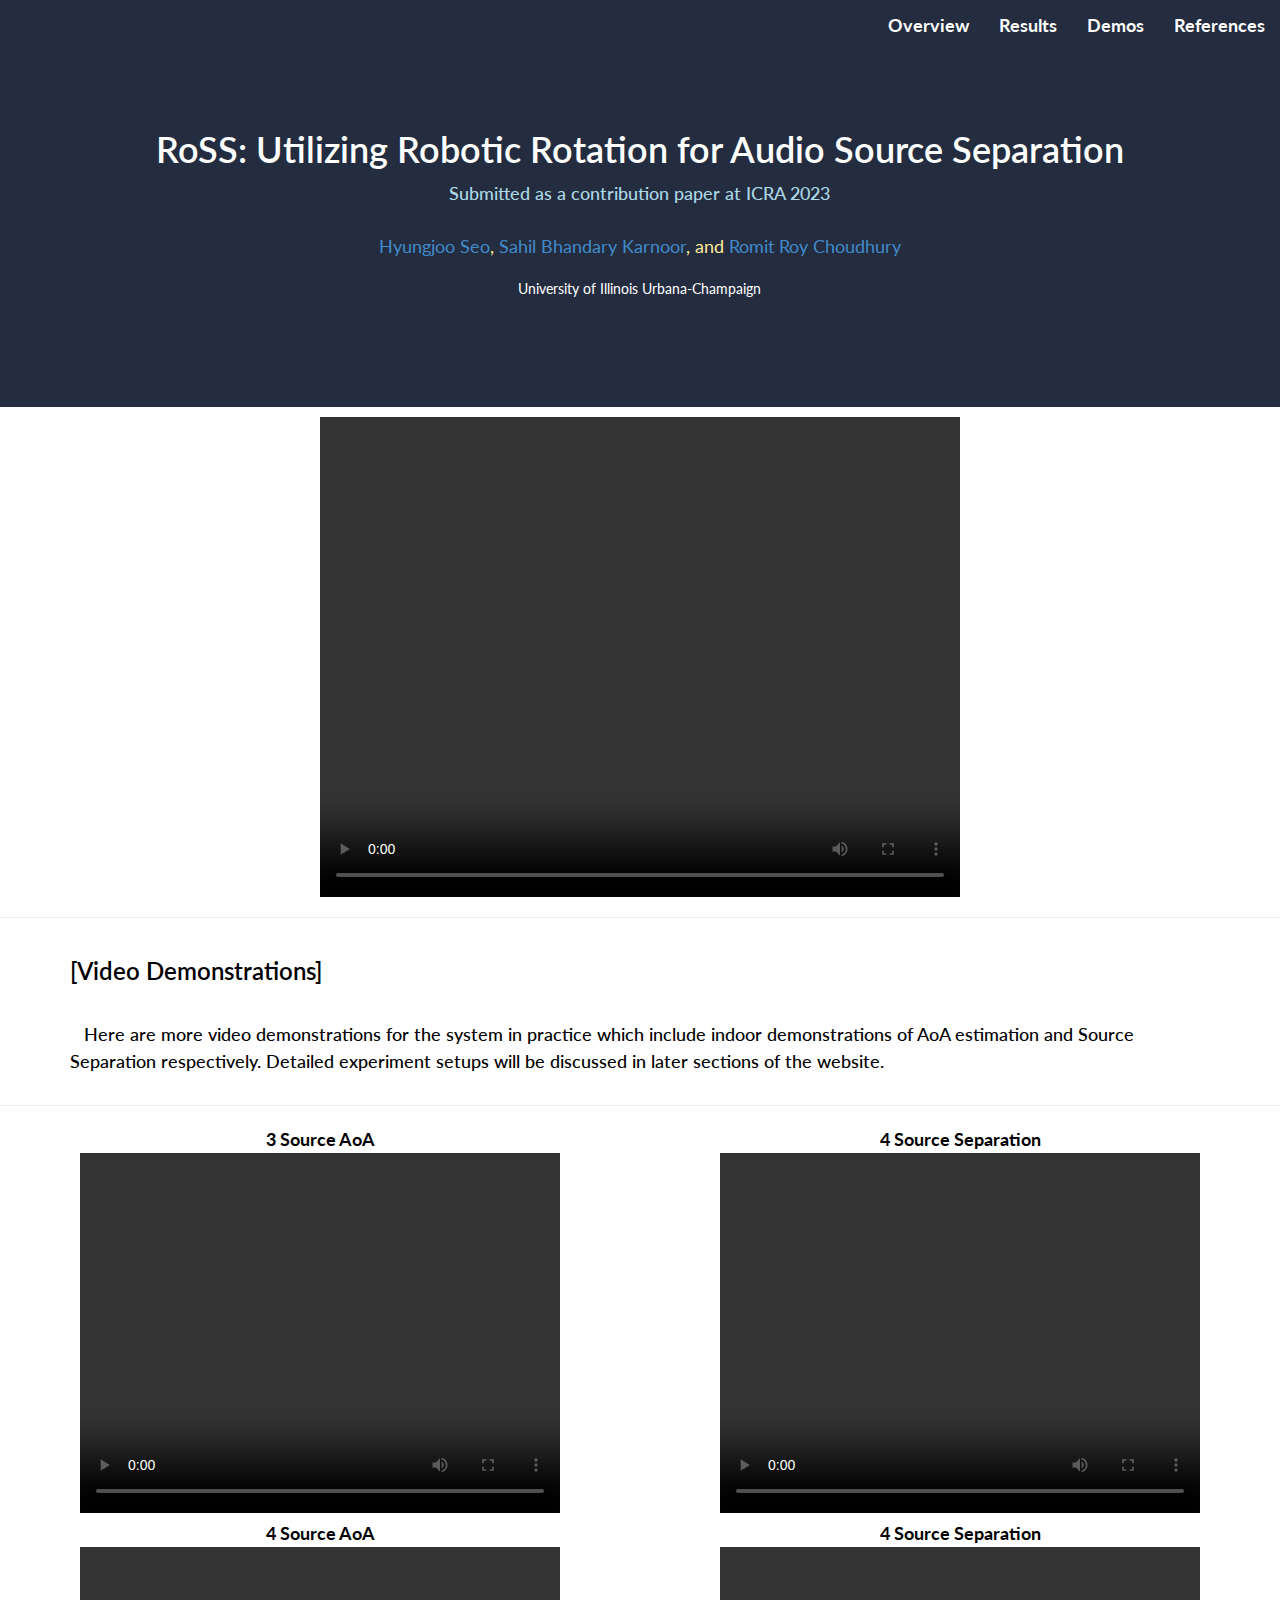
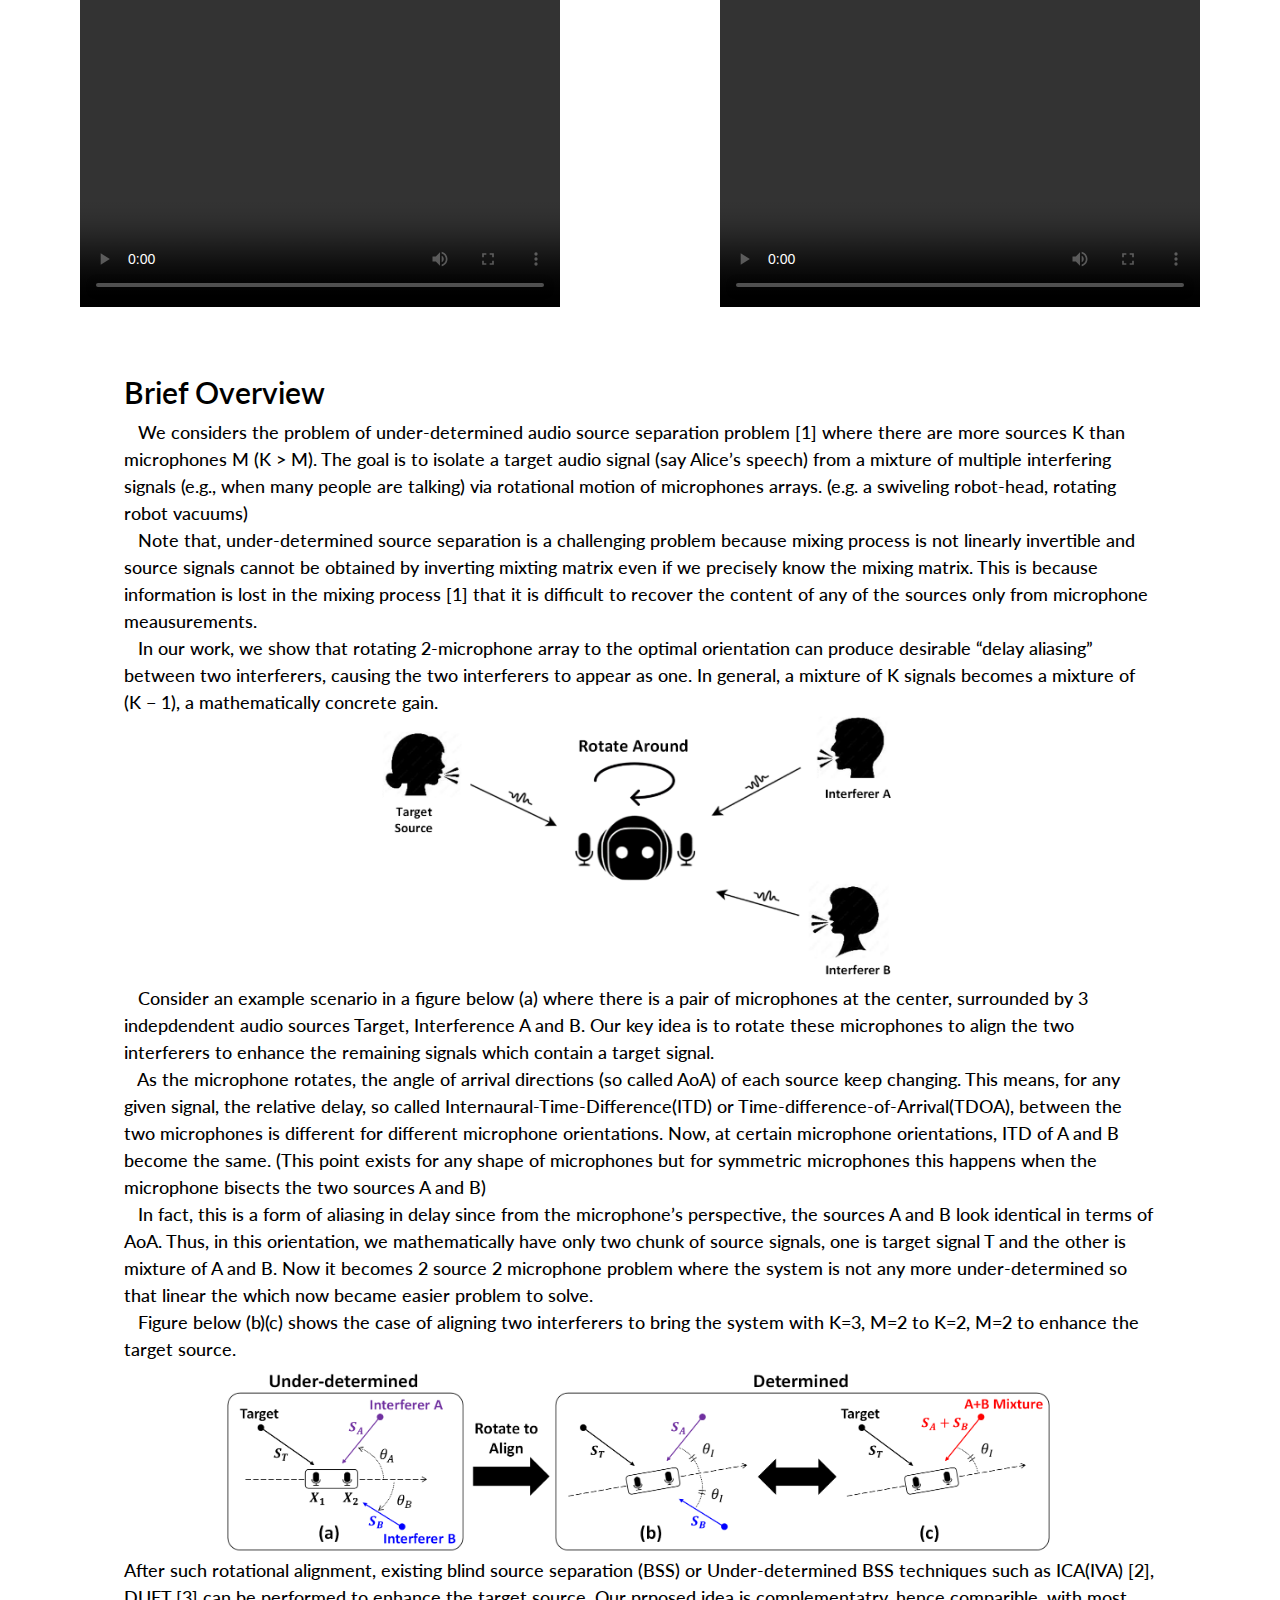
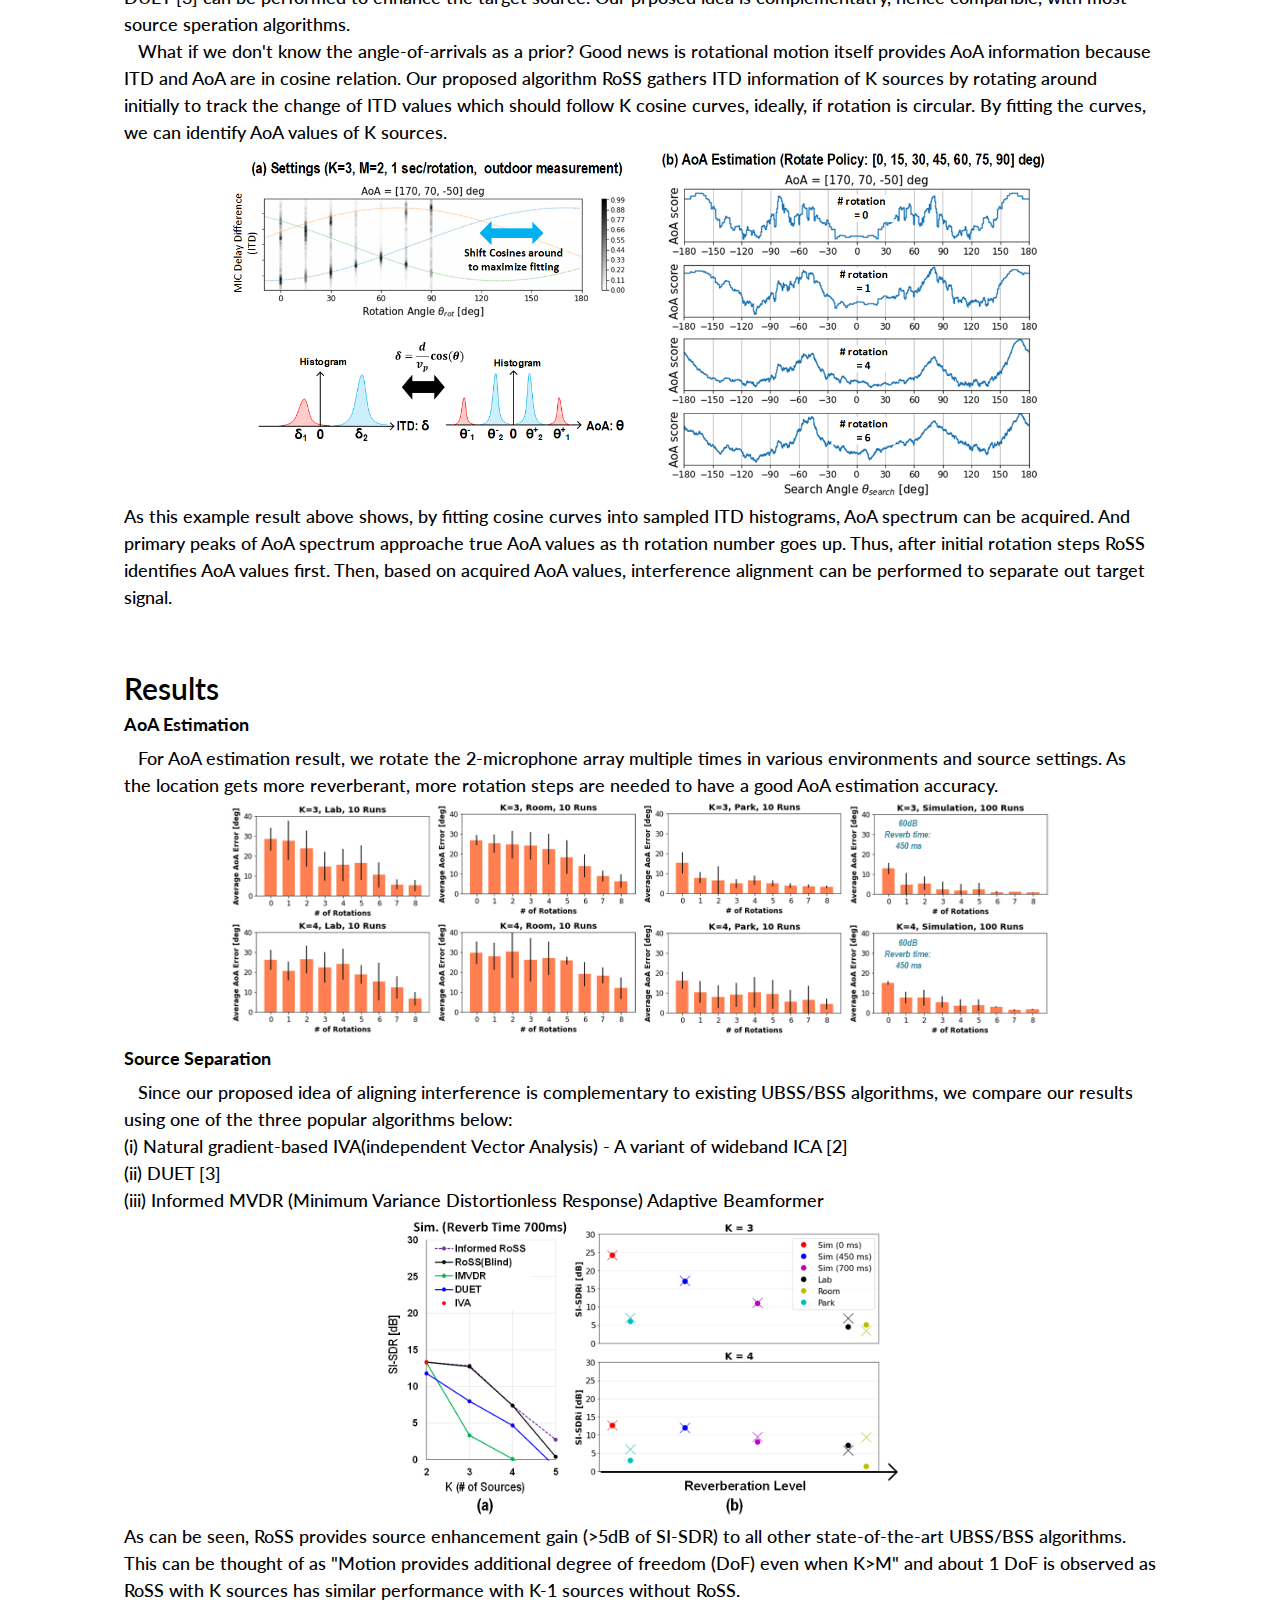
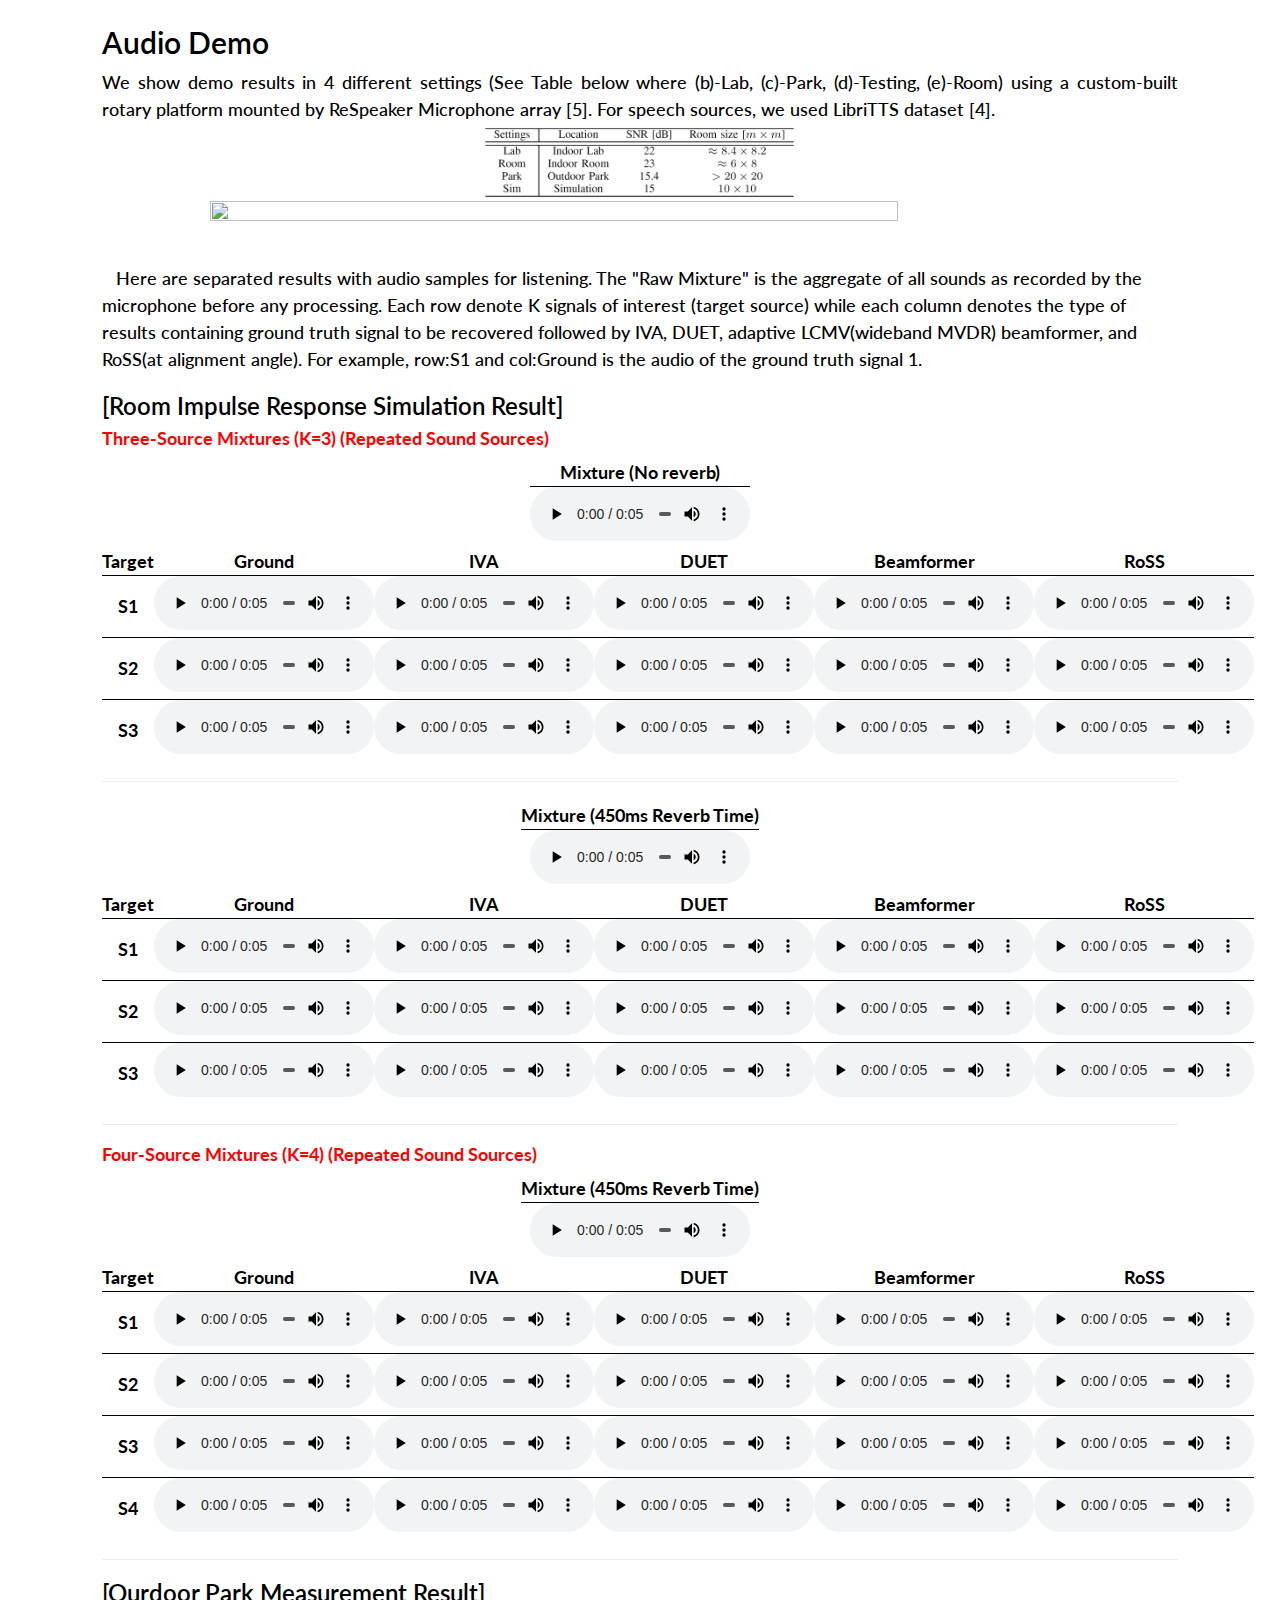
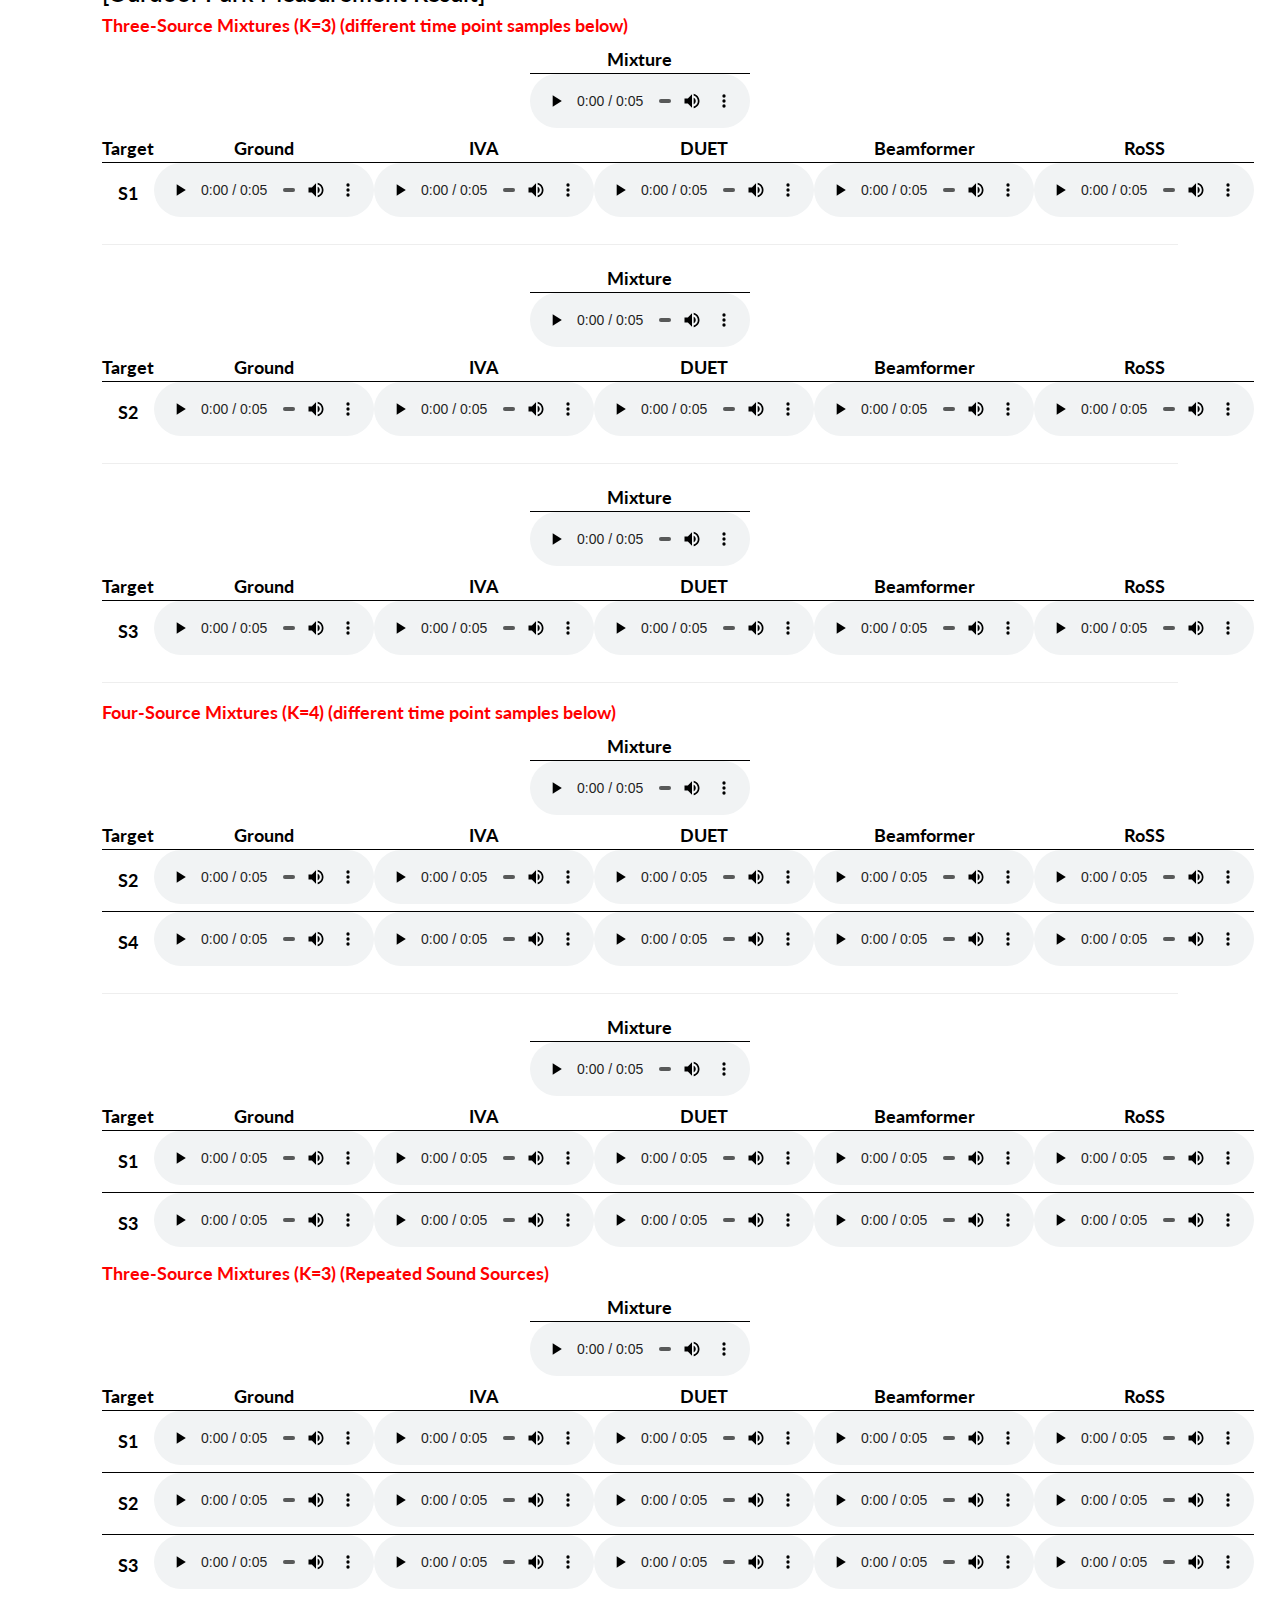
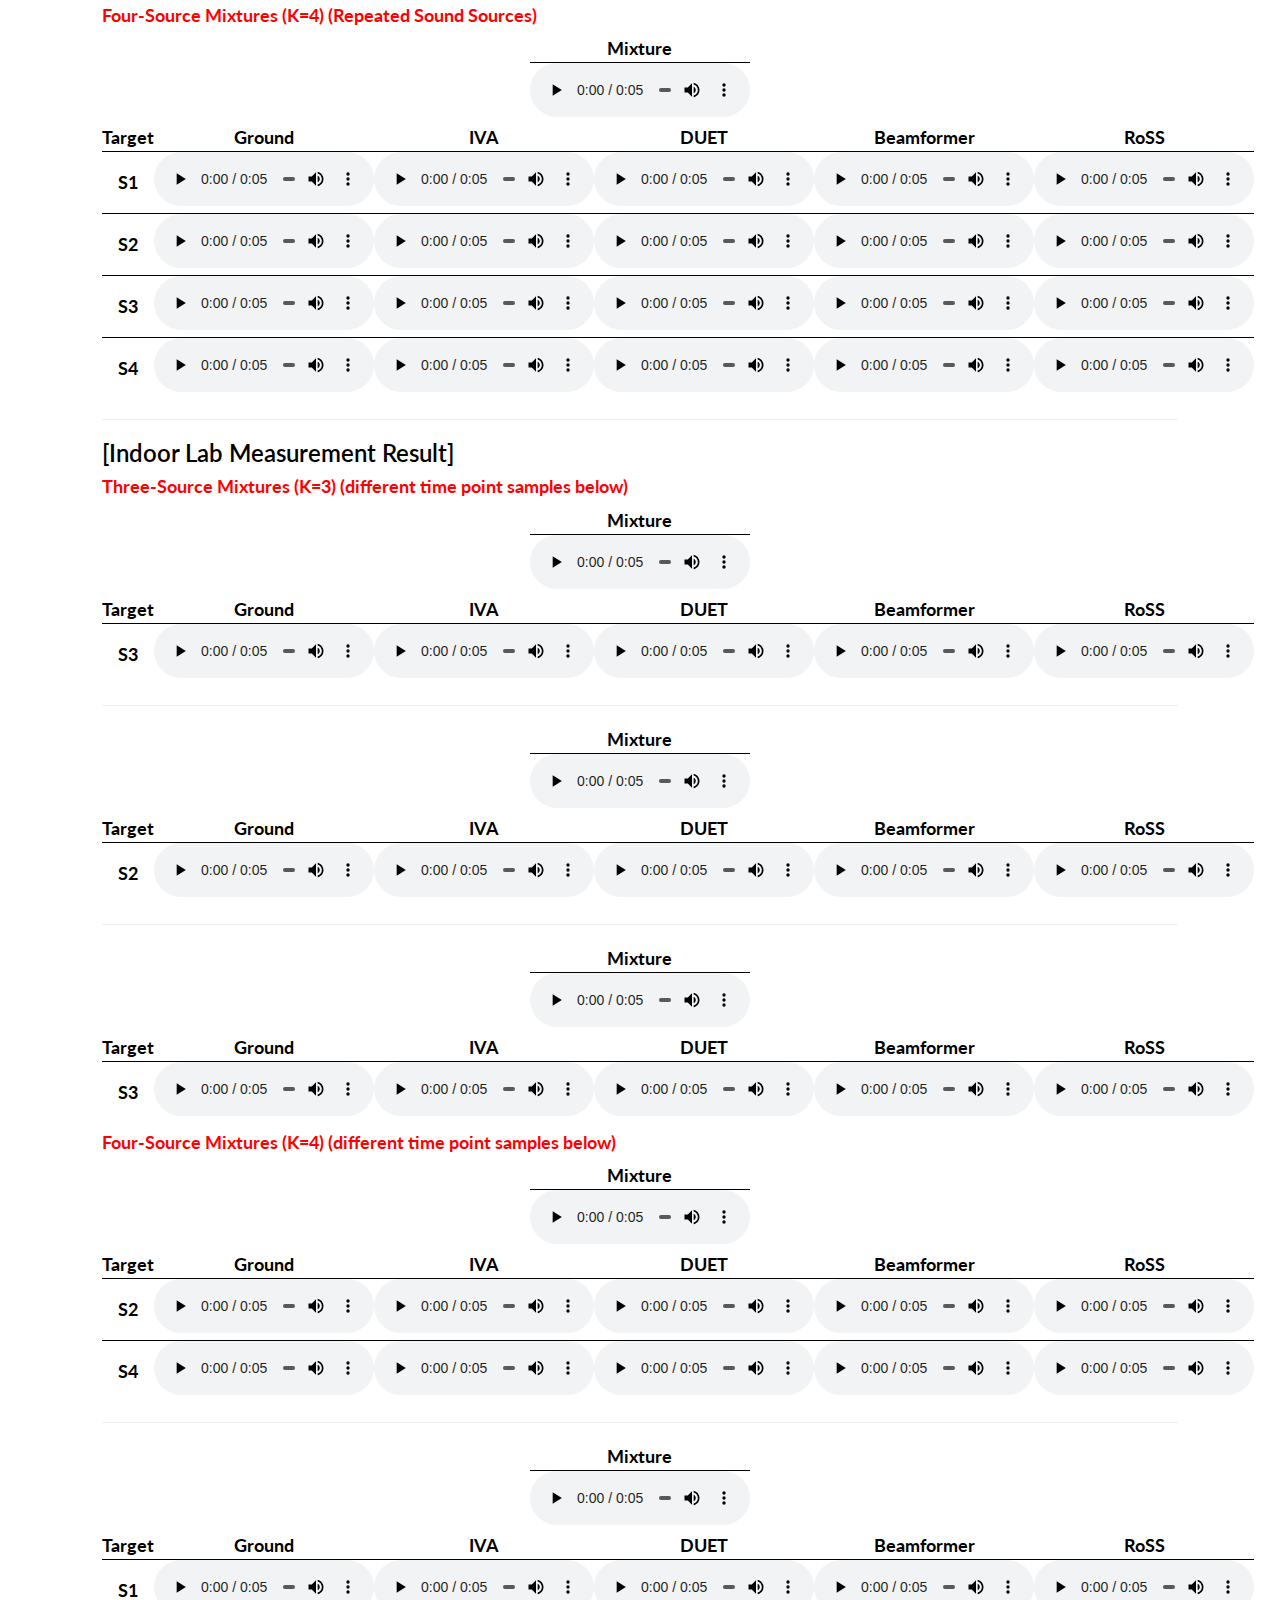
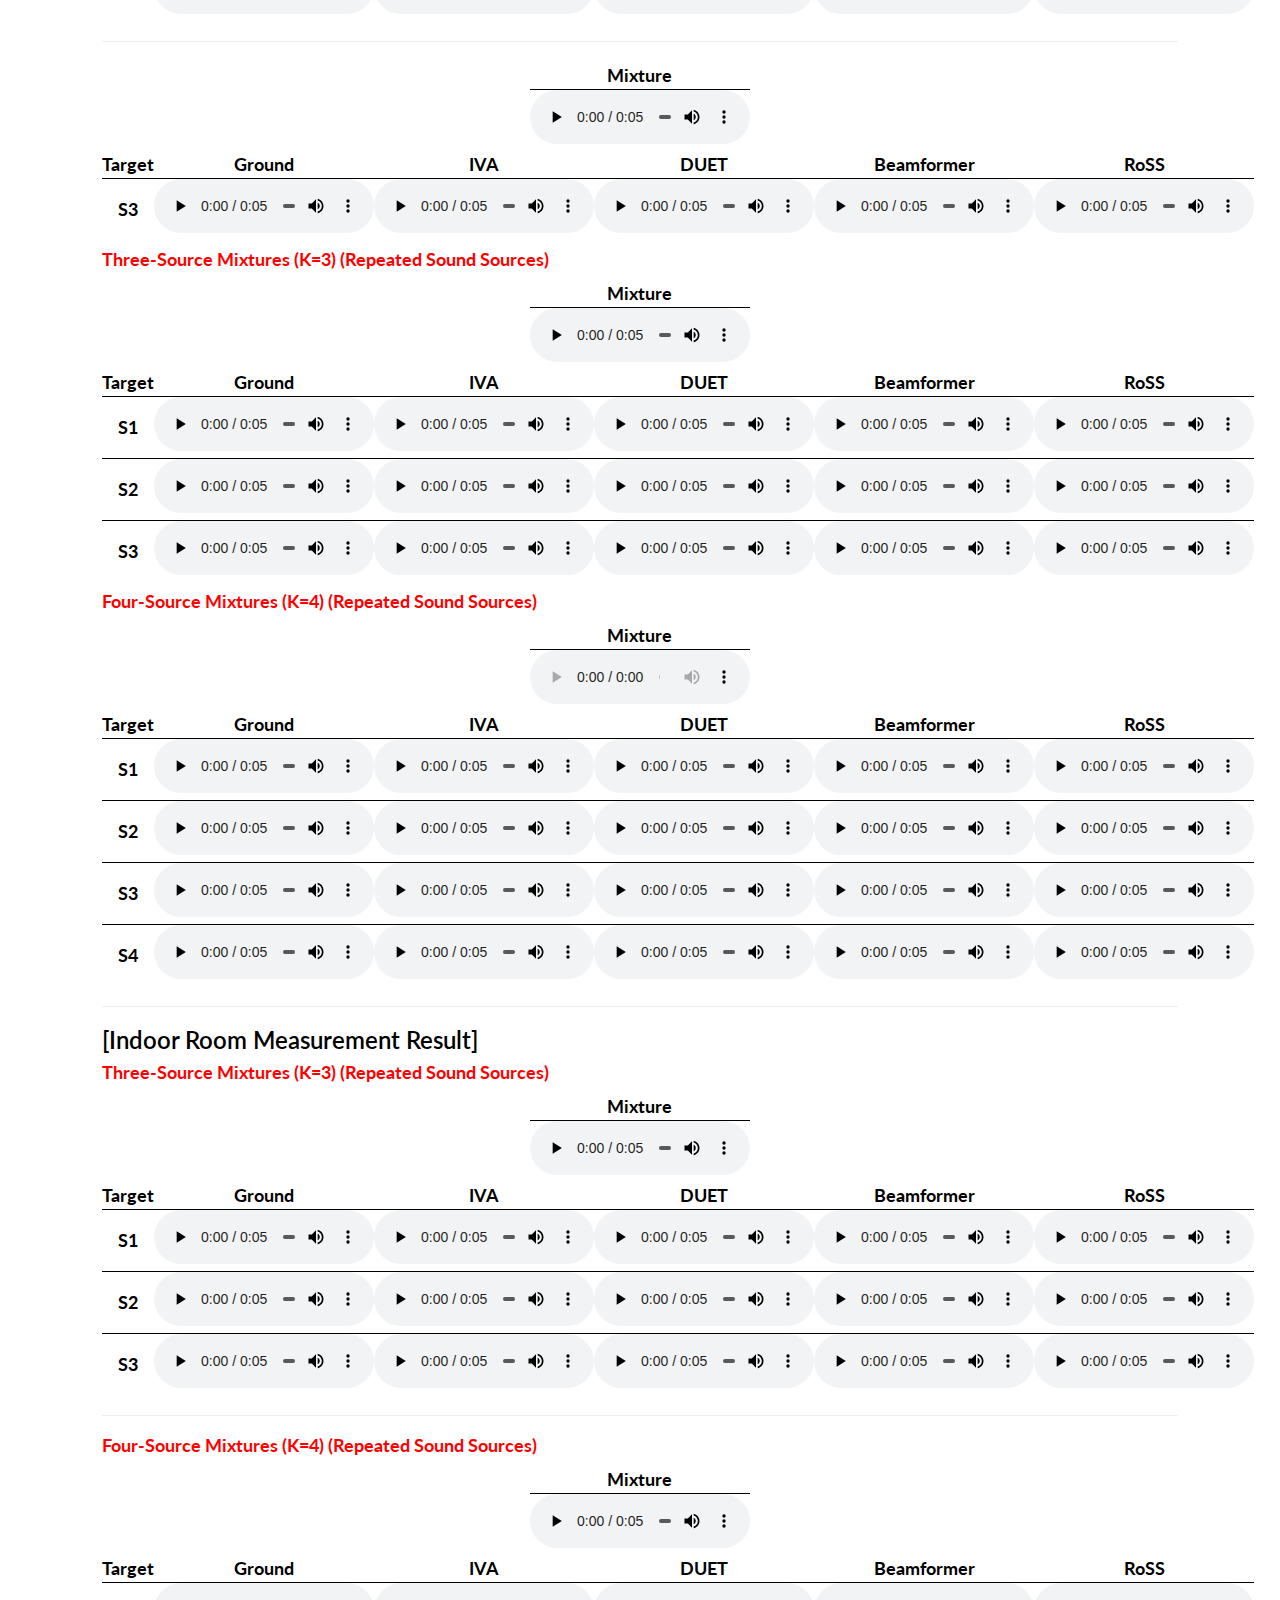
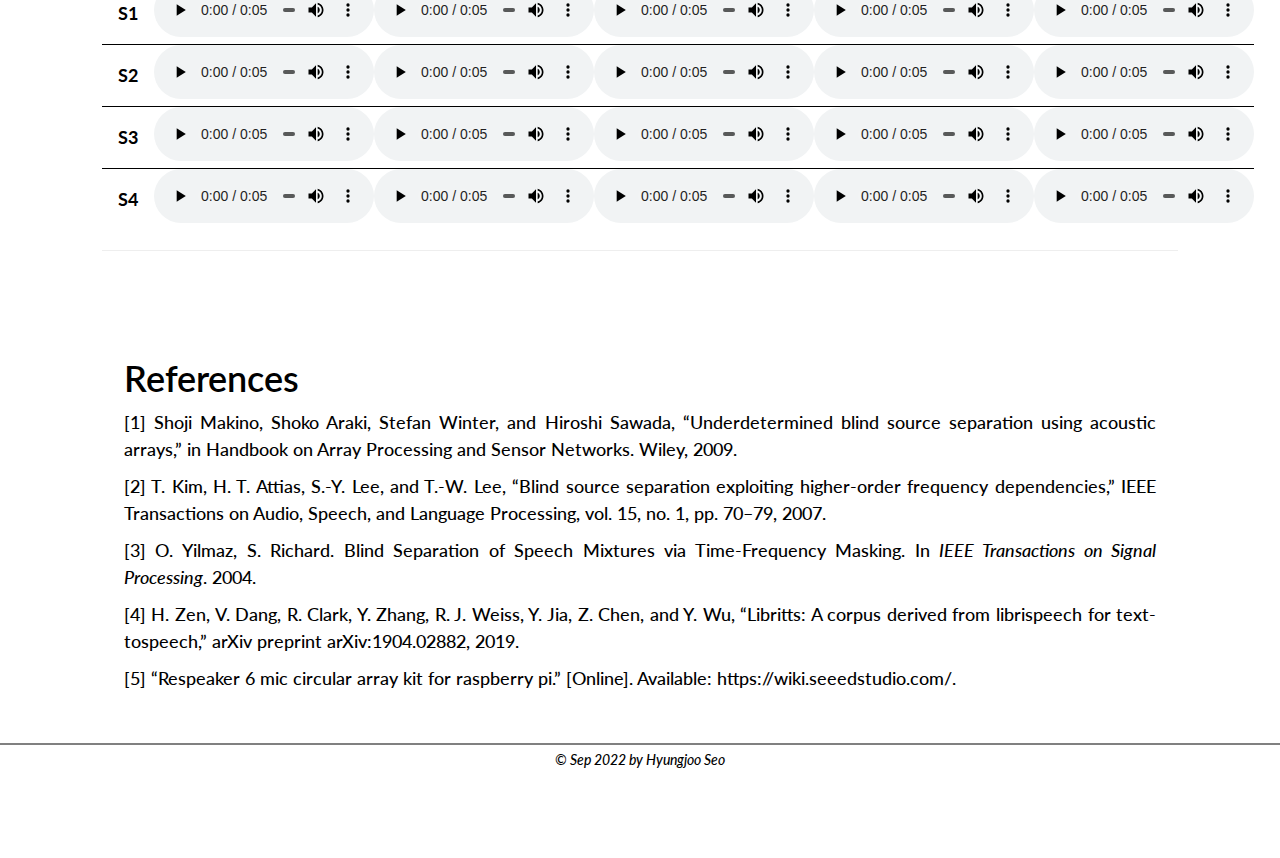
==== commit 08bf244e: "Update index.html" ====
--- a/index.html
+++ b/index.html
@@ -489,14 +489,17 @@
                     </div>	    
 	    
 	    <hr>
+	    
+	    <div class="container">
 	           <p>
-		    &ensp; <h3><a class="subtitle">[Video Demonstrations]</a></h3>
+		    <h3><a class="subtitle">[Video Demonstrations]</a></h3>
                     <br>
                     &ensp; Here are more video demonstrations for the system in practice which include indoor demonstrations of AoA estimation
                     and Source Separation respectively. Detailed experiment setups will be discussed in later sections of the website.
 
                     <br>
                 </p>
+	    </div>
 	  <hr>  
 
 	<table width="100%">
@@ -533,7 +536,7 @@
                                     <b>4 Source AoA </b>
                                 </div>
                                 <video width="480" height="360" controls>
-                                    <source src="videos/K4IndoorAoA.mp4" type="video/mp4">
+                                    <source src="videos/K4AoAIndoor.mp4" type="video/mp4">
                                     Your browser does not support the video tag.
                                 </video>
 
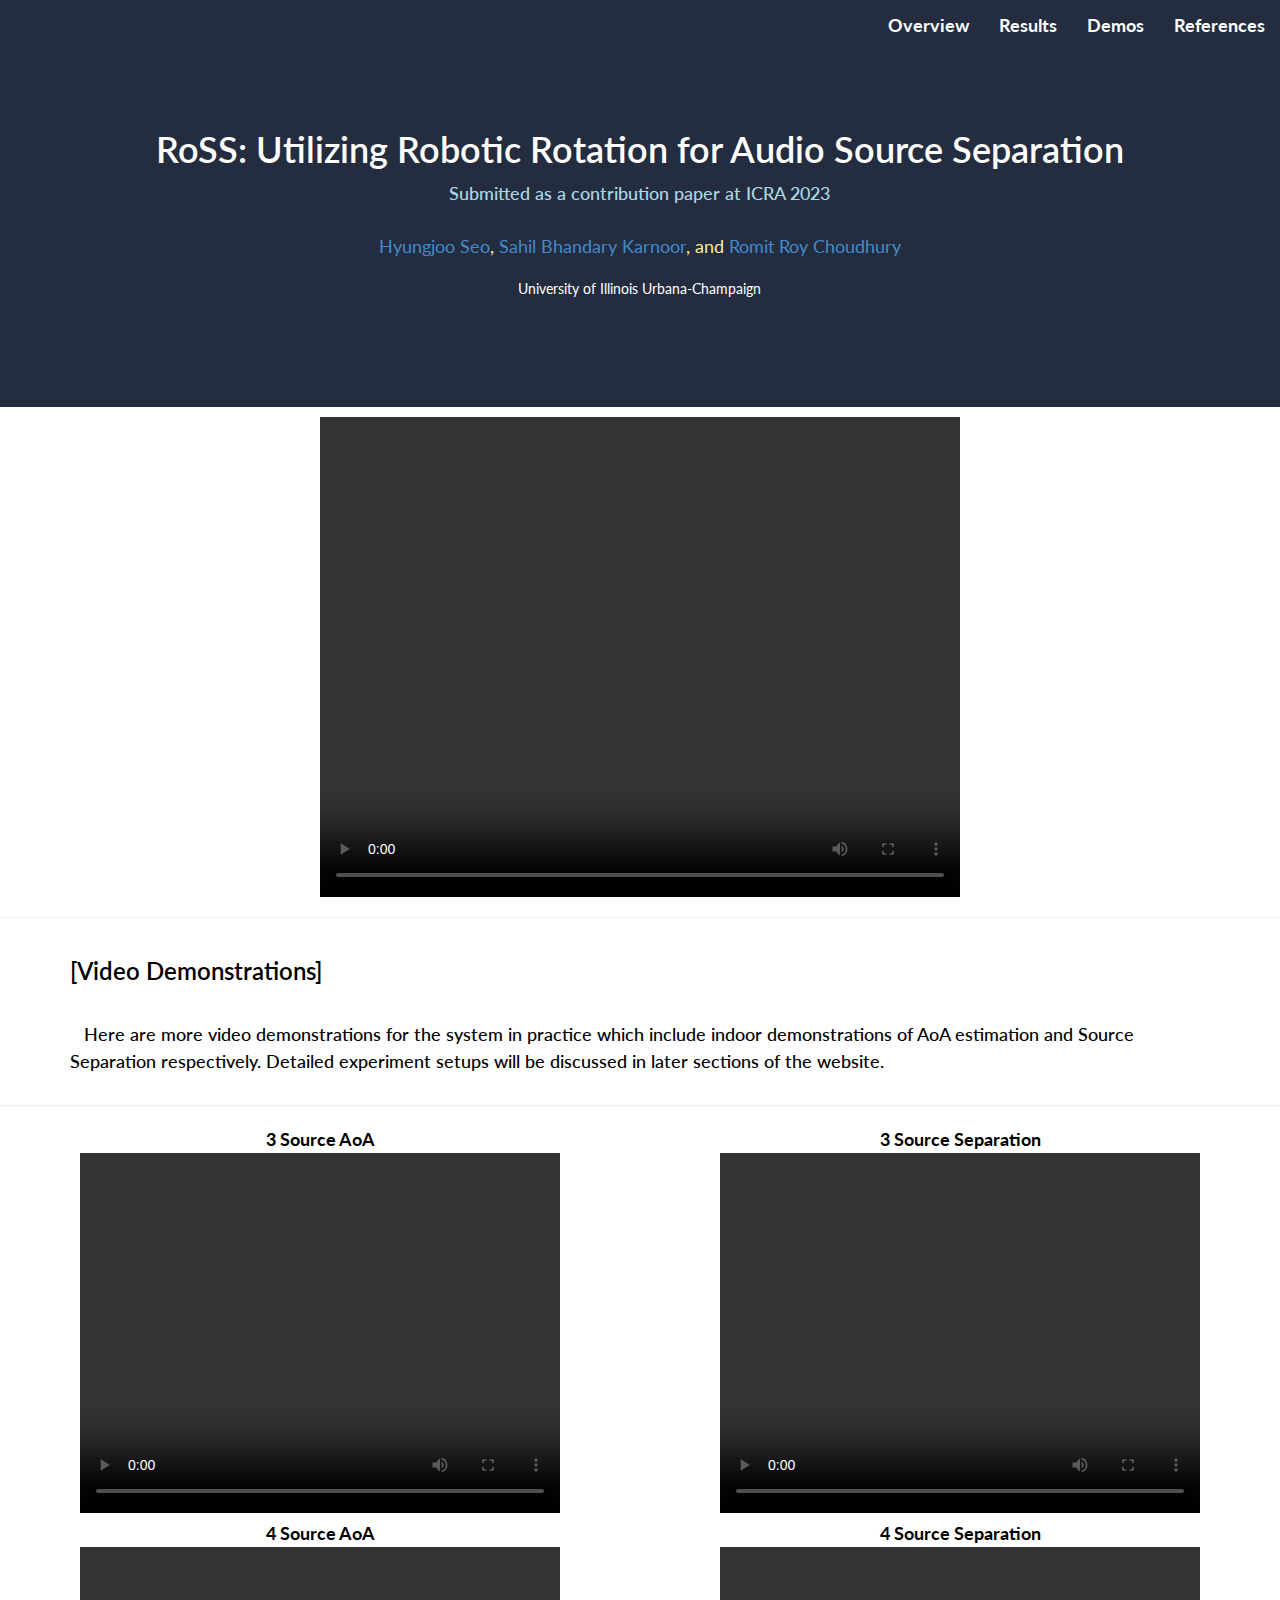
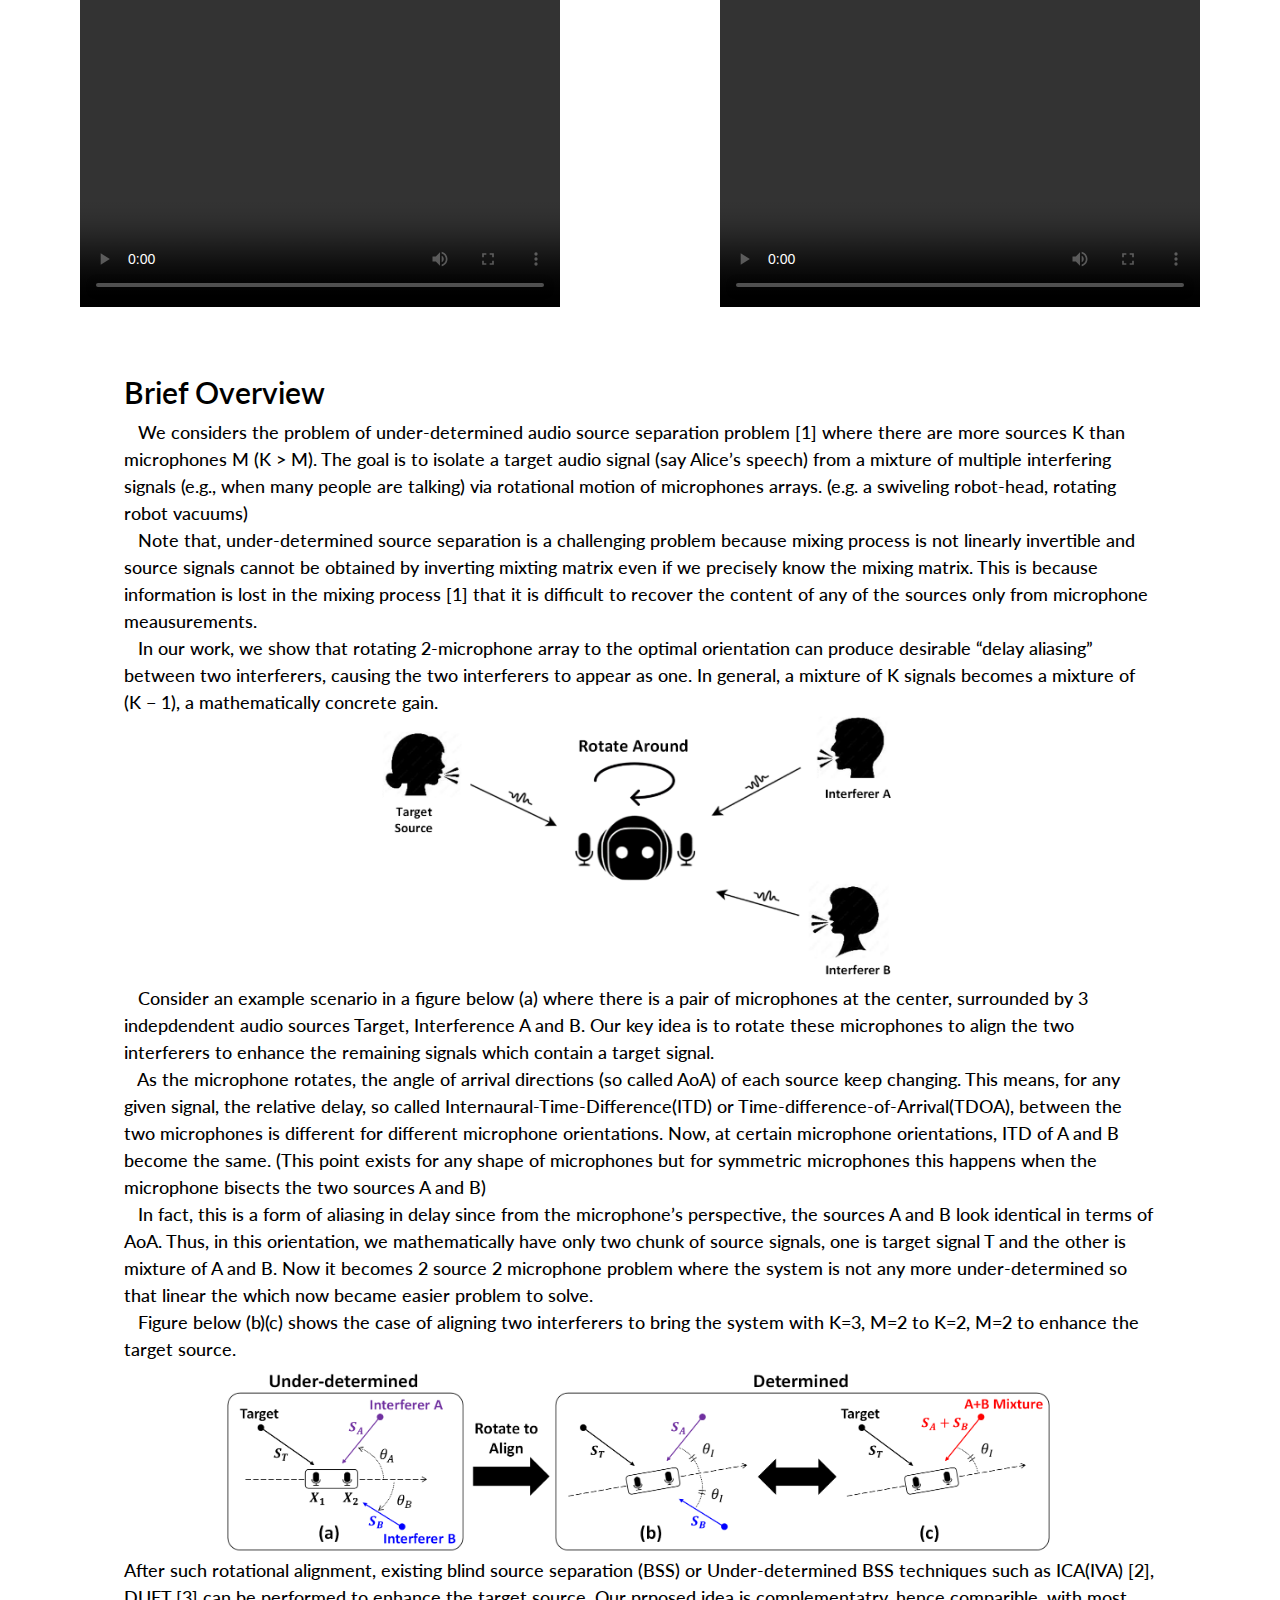
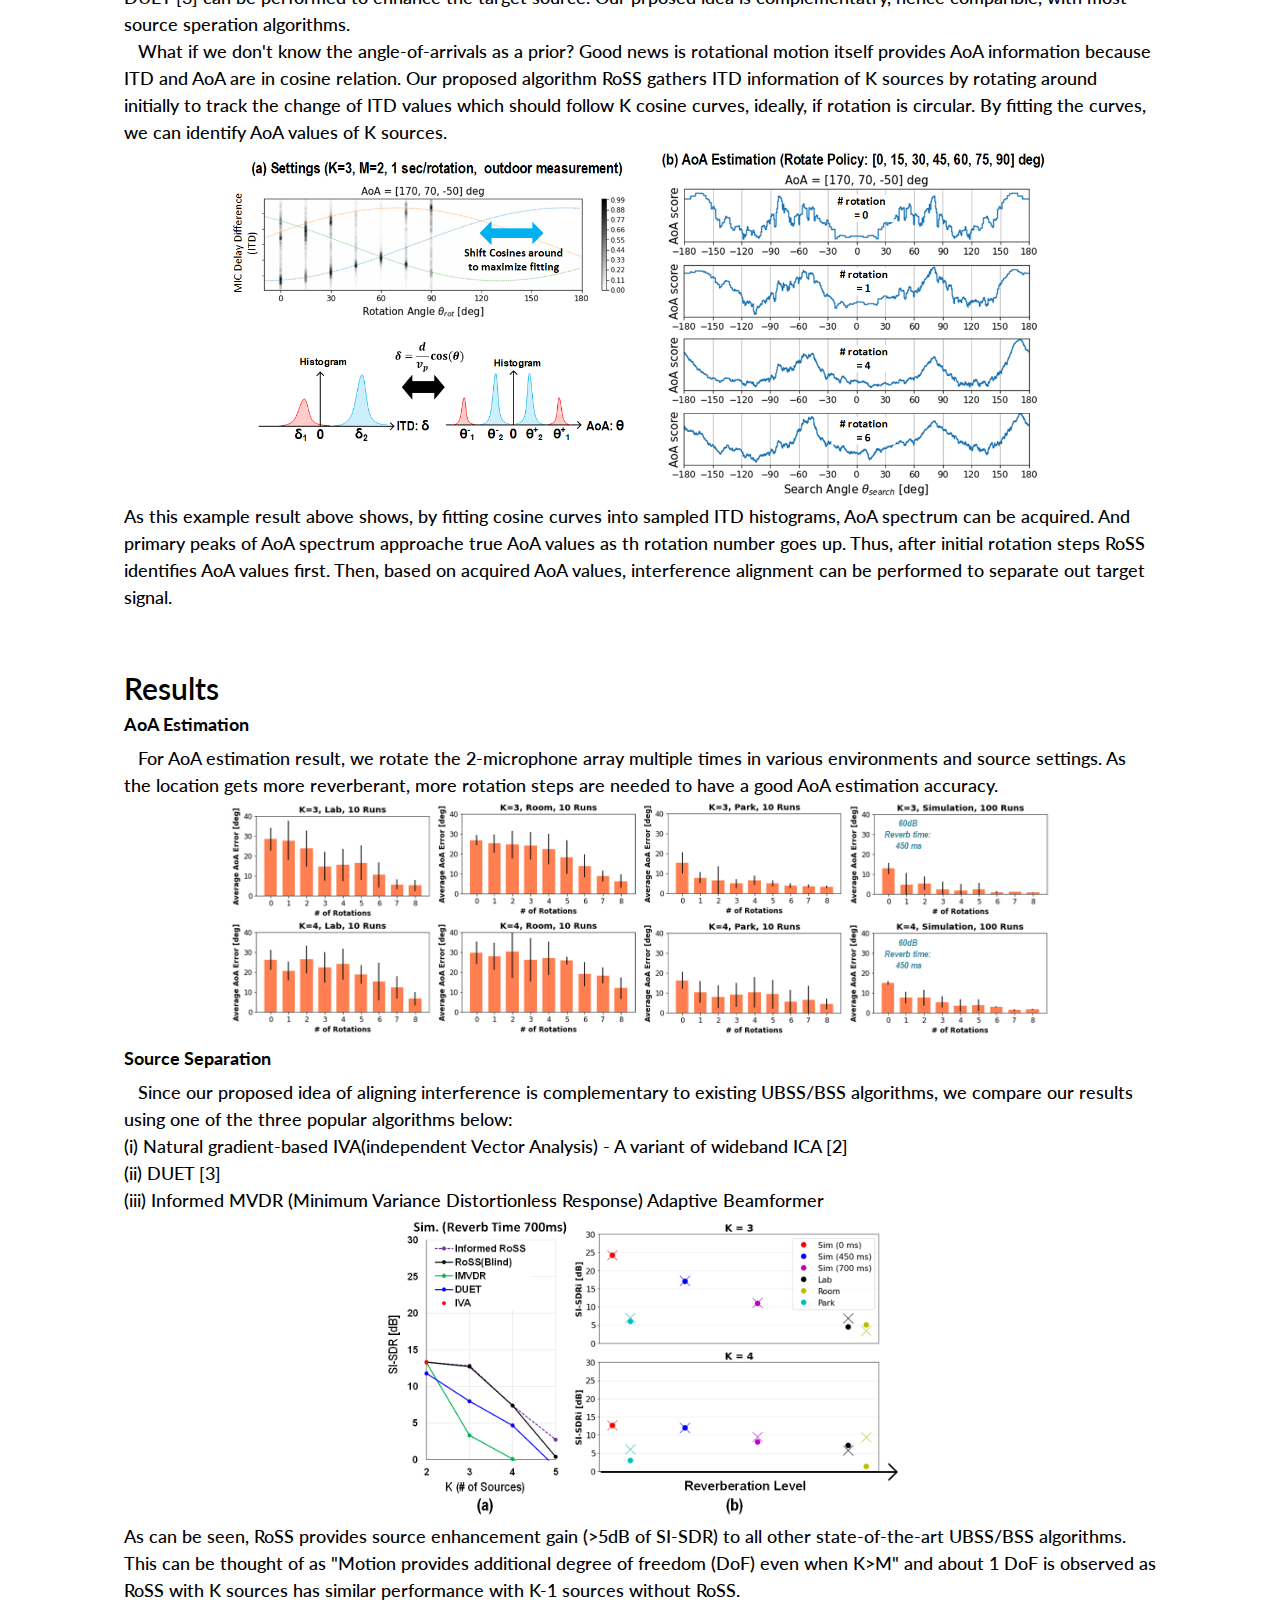
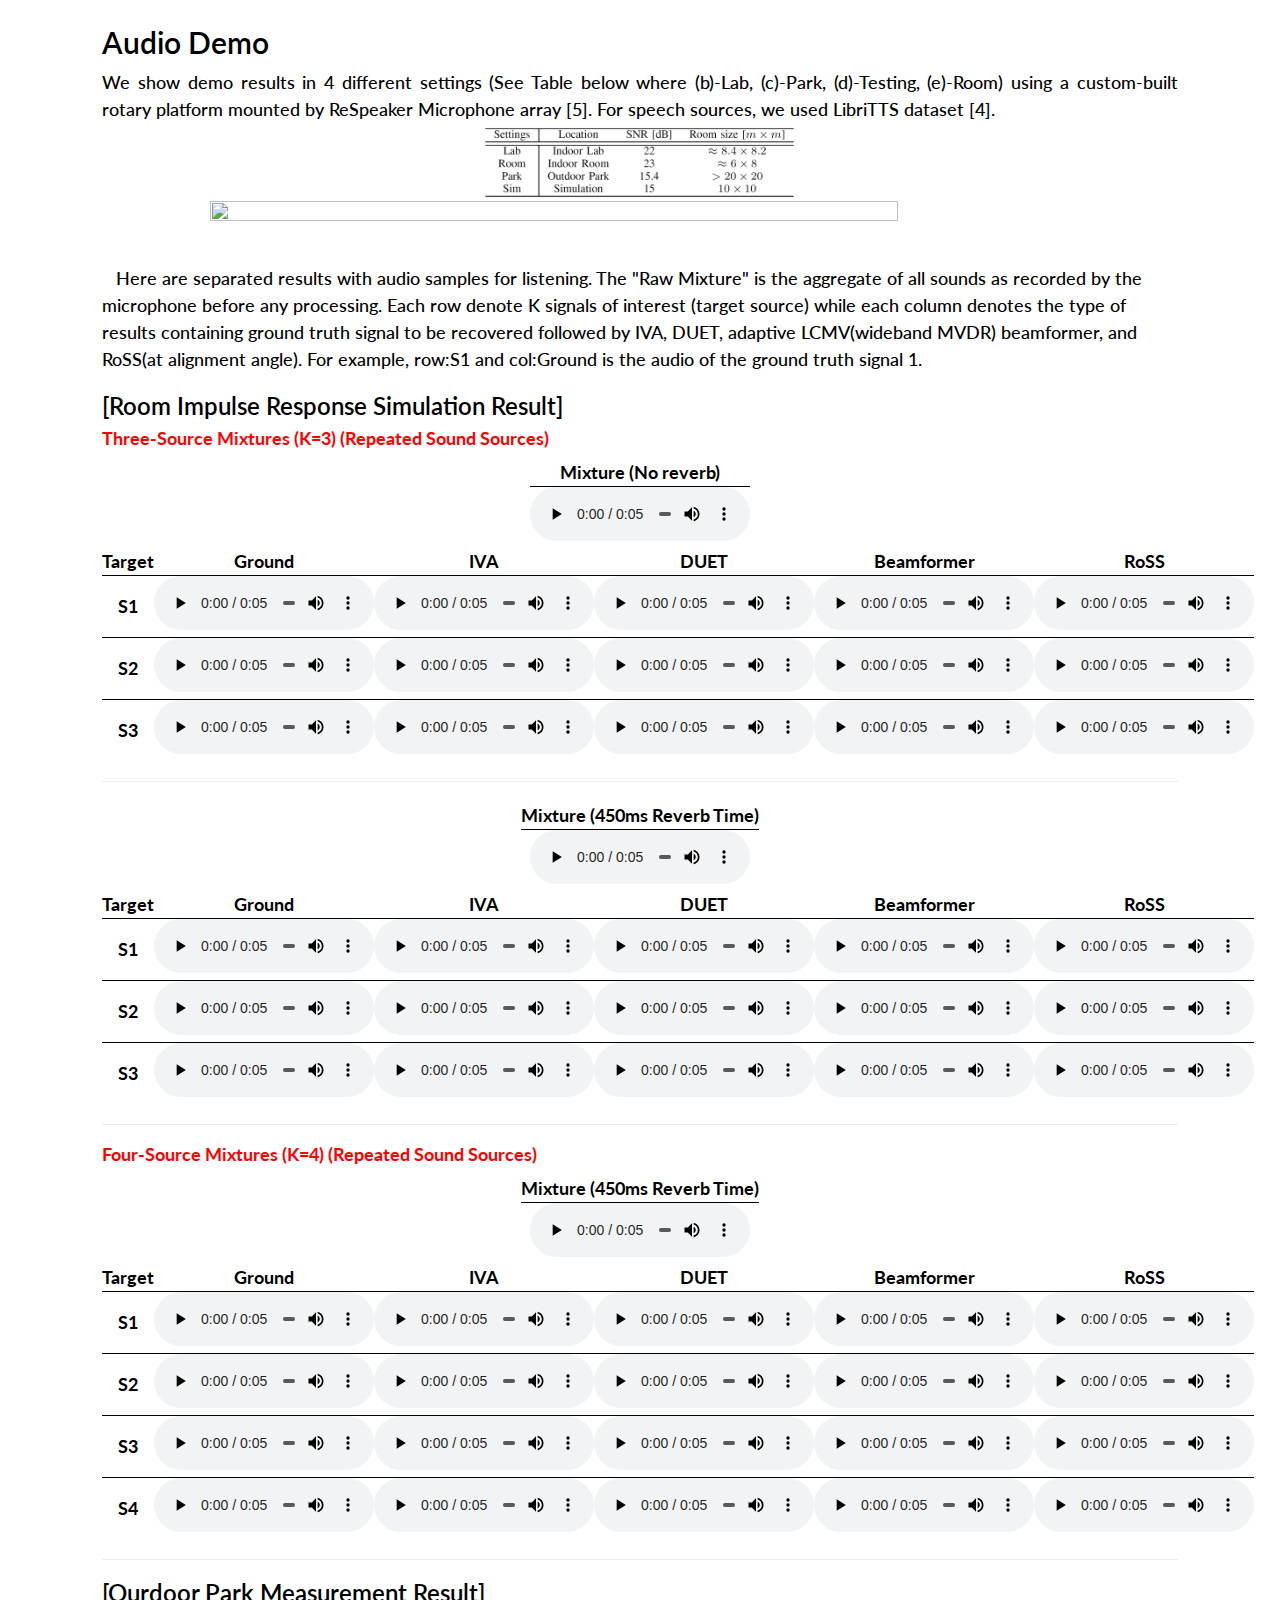
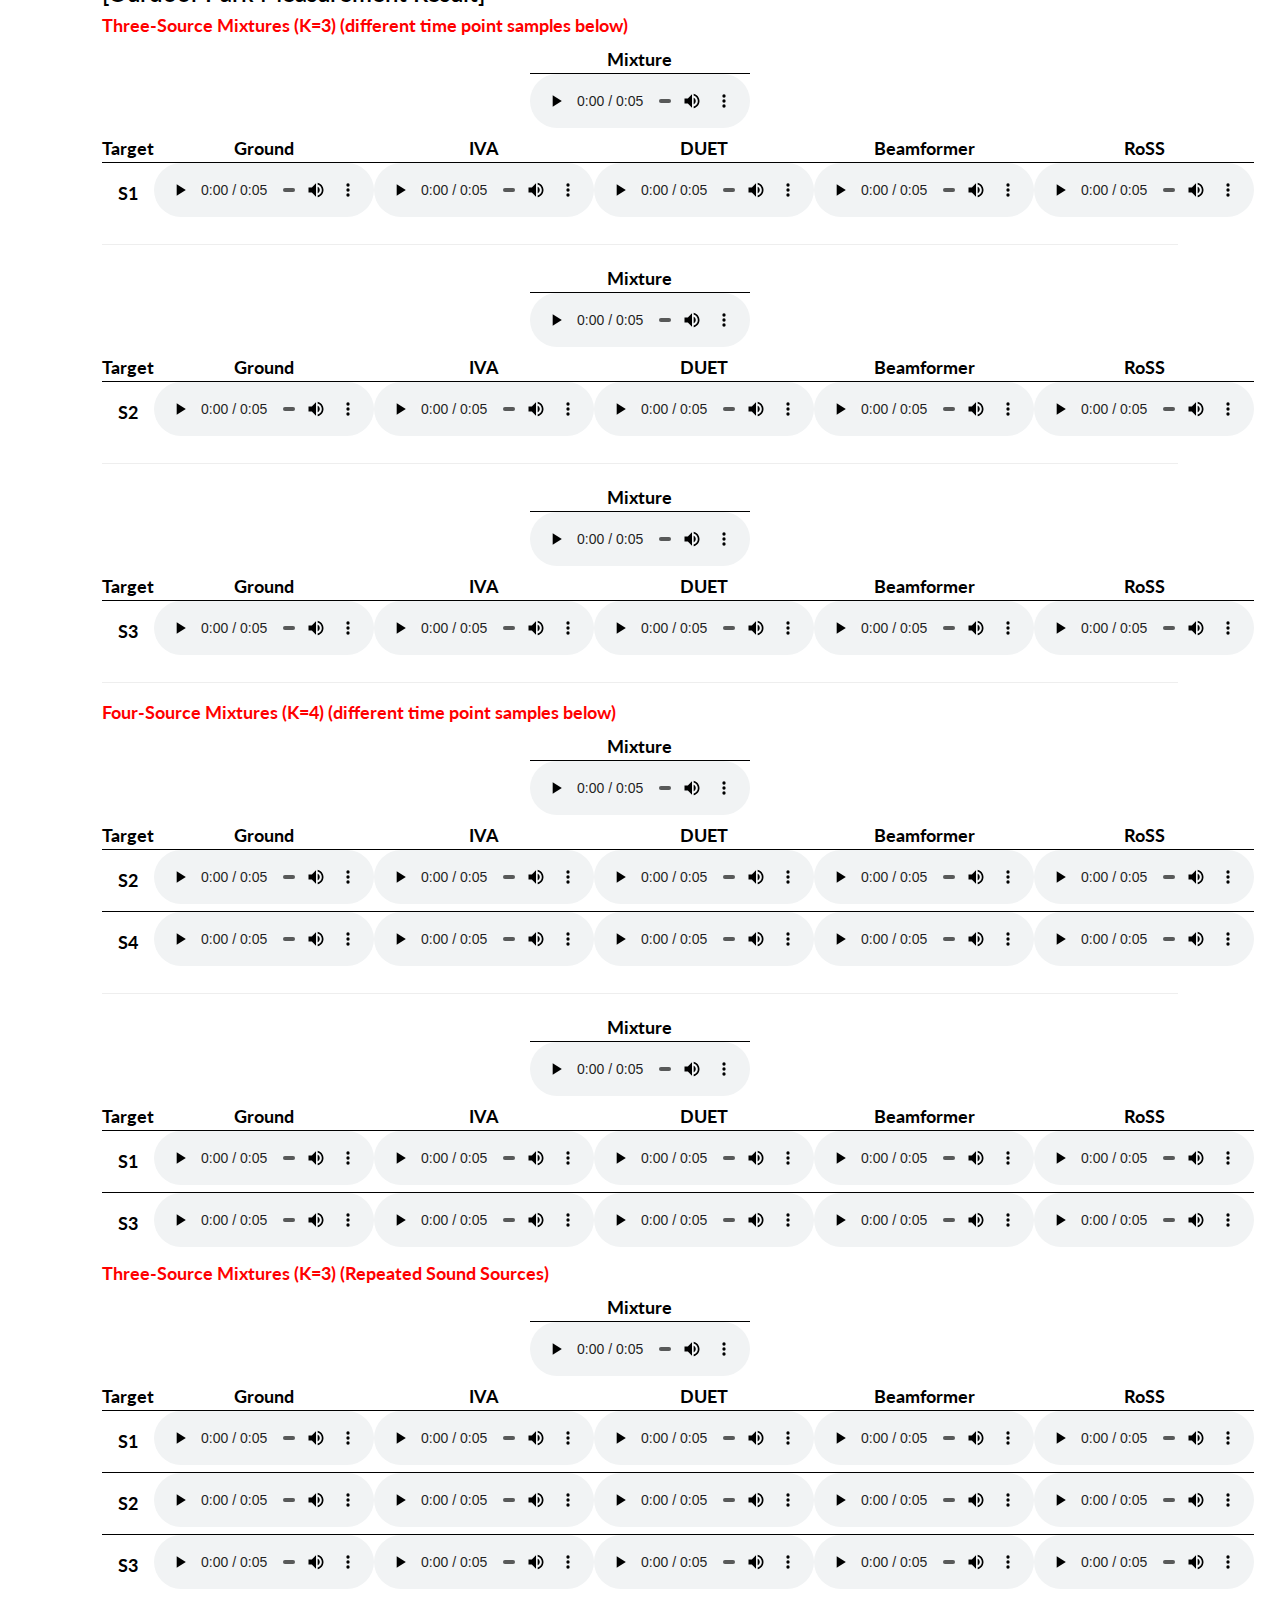
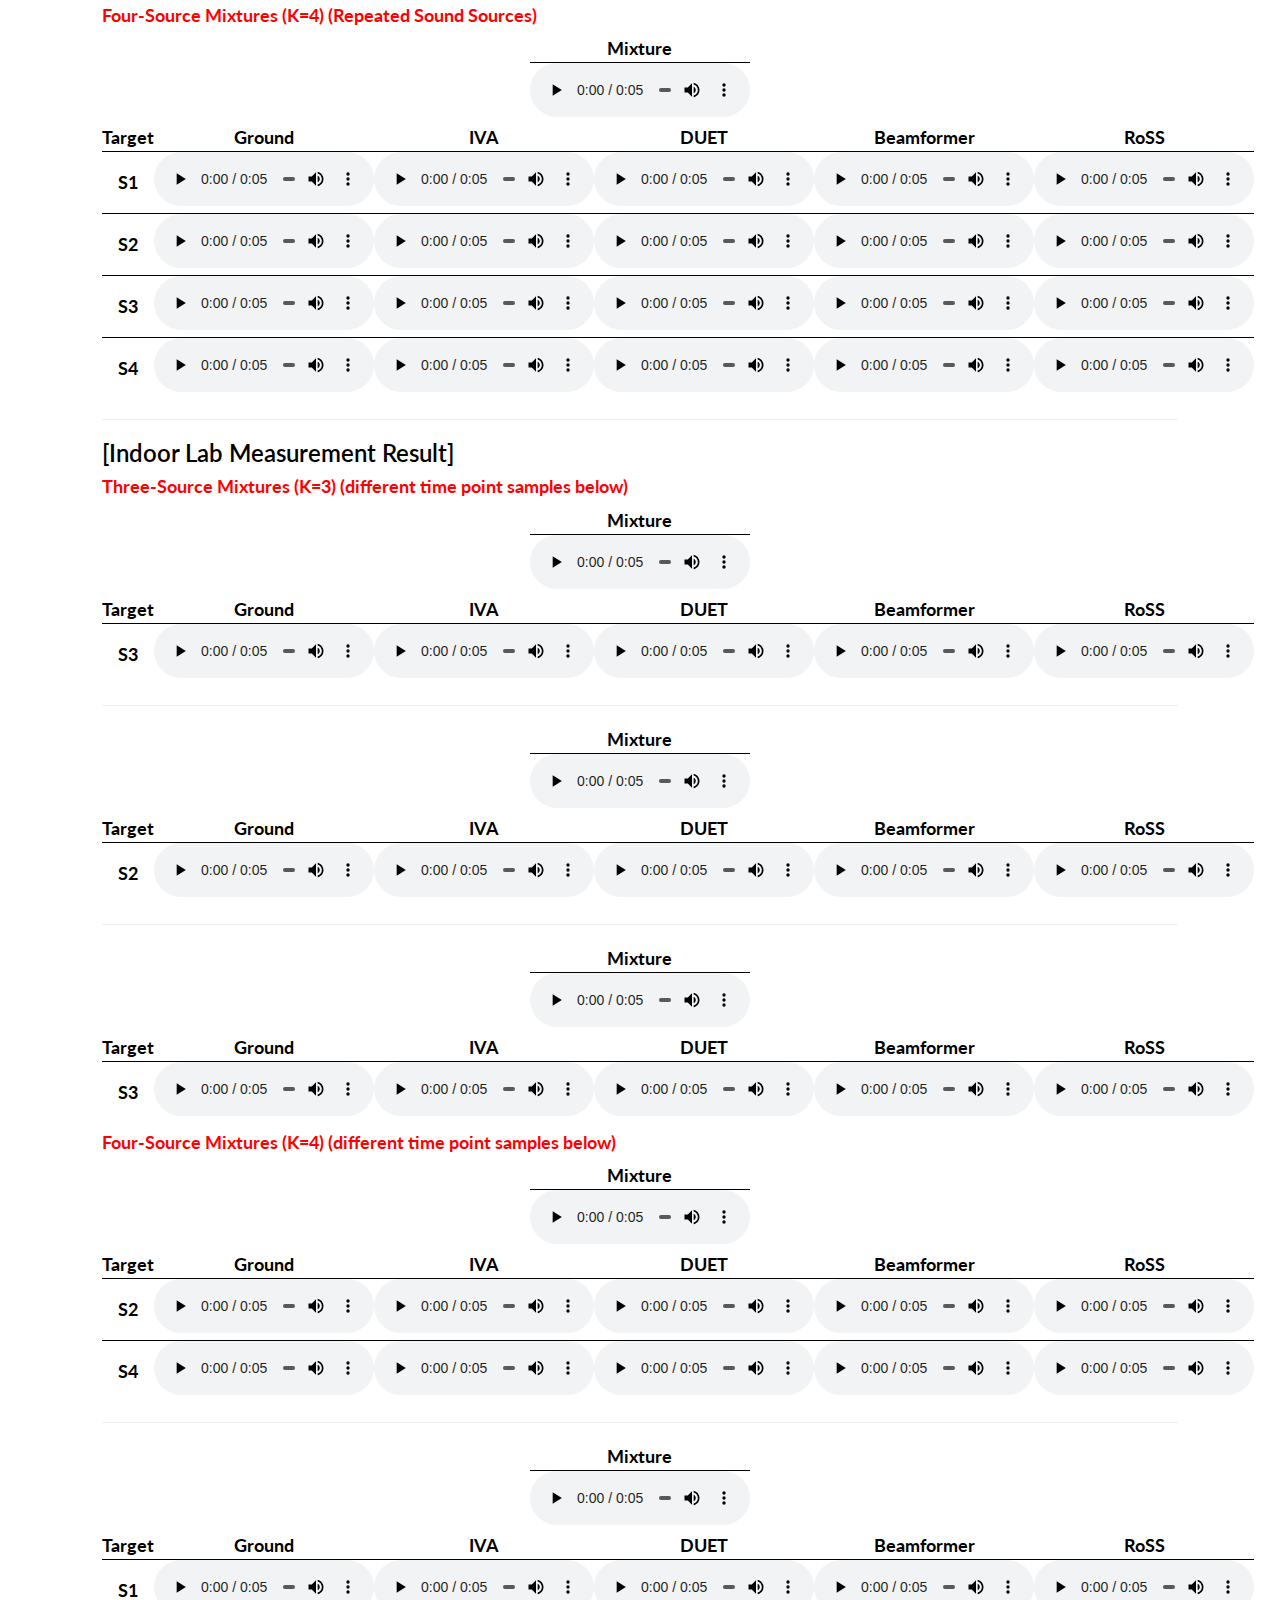
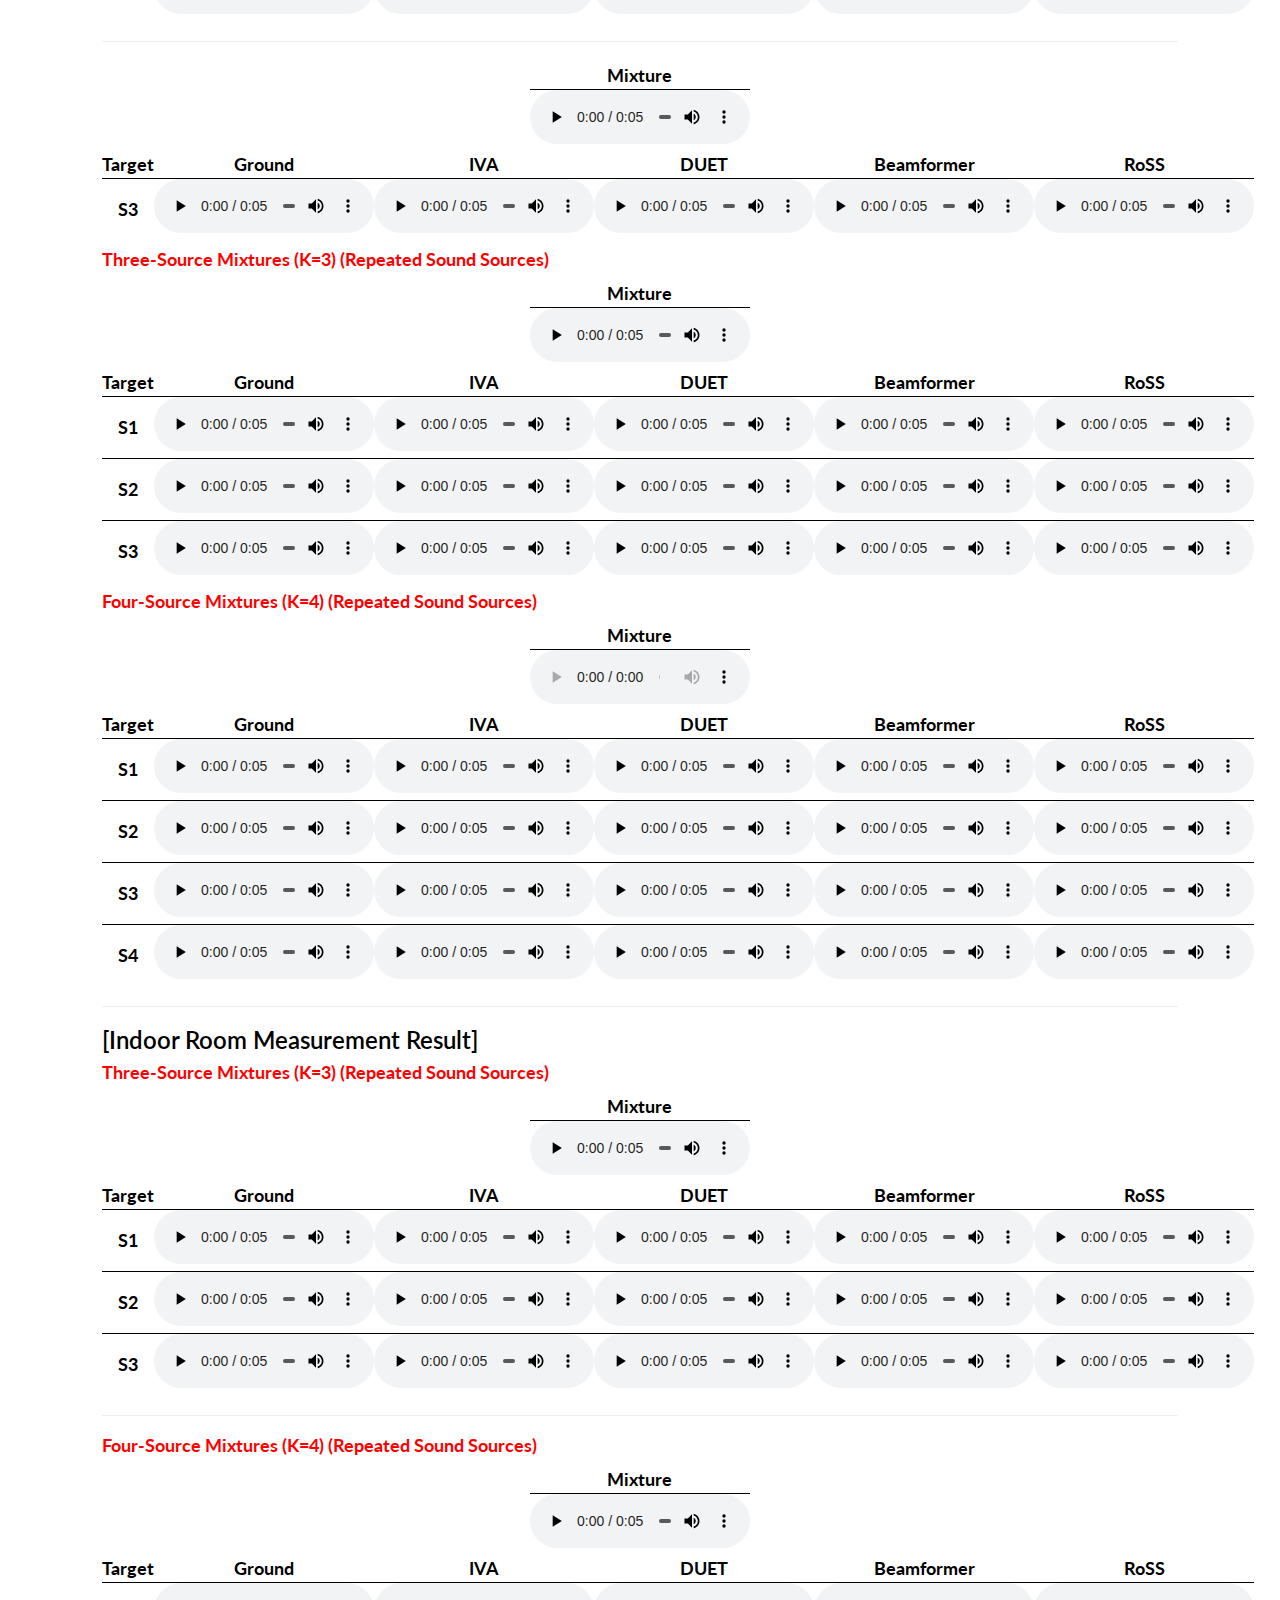
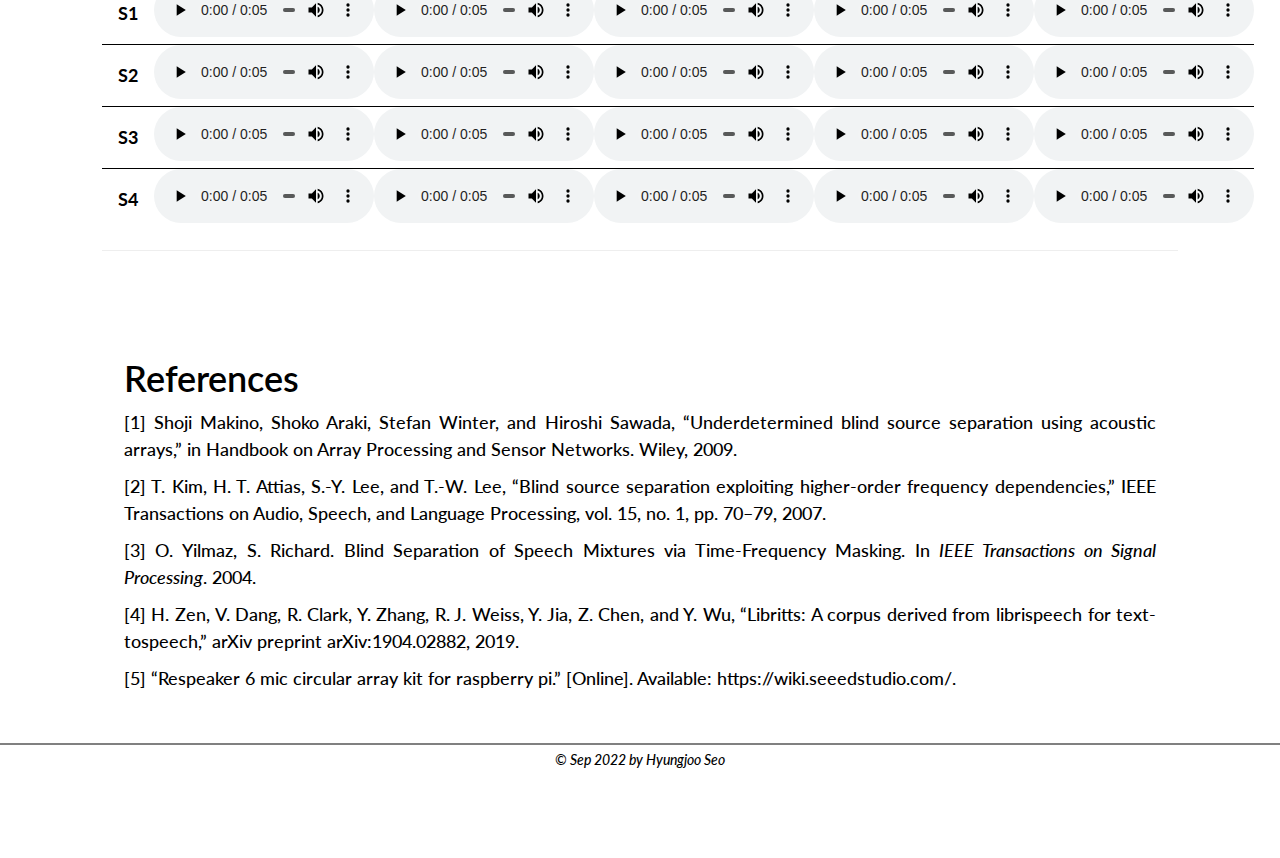
==== commit 0e3271a2: "Update index.html" ====
--- a/index.html
+++ b/index.html
@@ -519,7 +519,7 @@
 		<td align="center" valign="top" width="25%">
                             <div class="column">
                                 <div class="center">
-                                    <b>4 Source Separation</b>
+                                    <b>3 Source Separation</b>
                                 </div>
                                 <video width="480" height="360" controls>
                                     <source src="videos/K3IndoorSS.mp4" type="video/mp4">
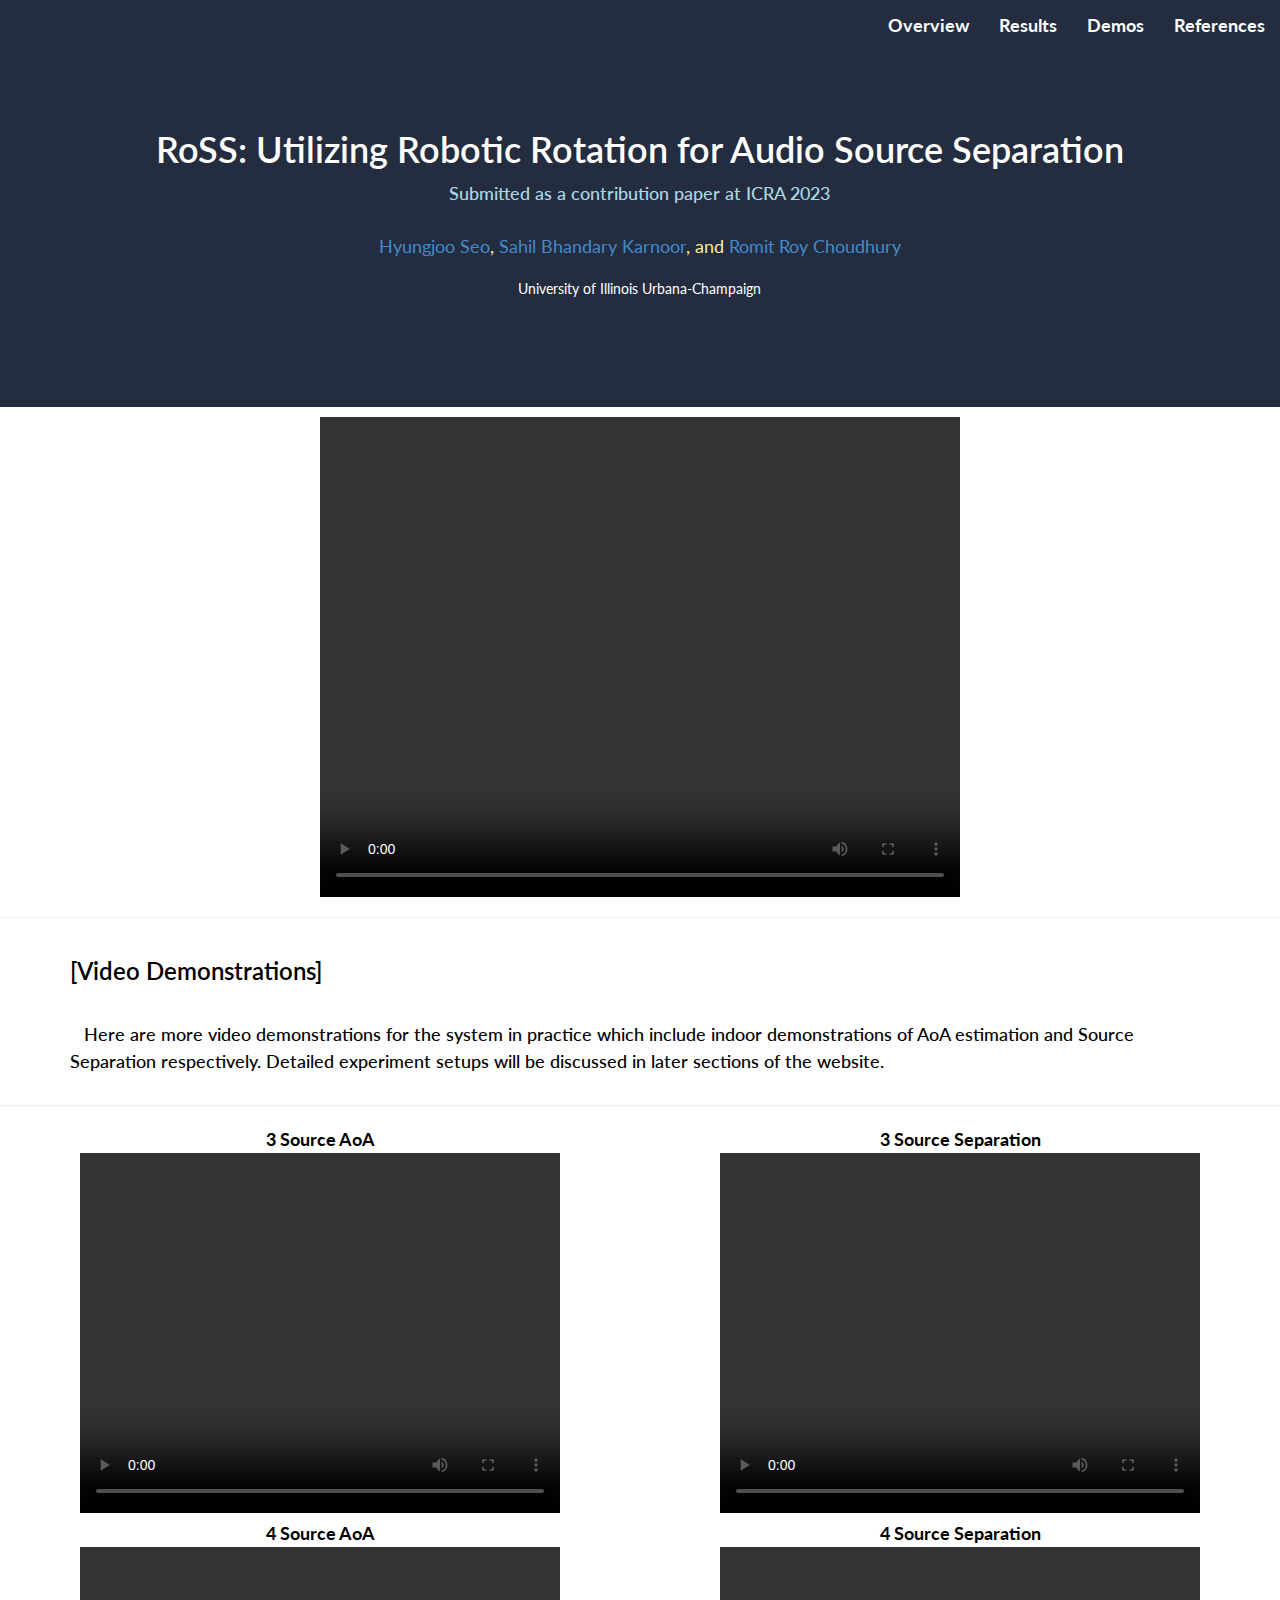
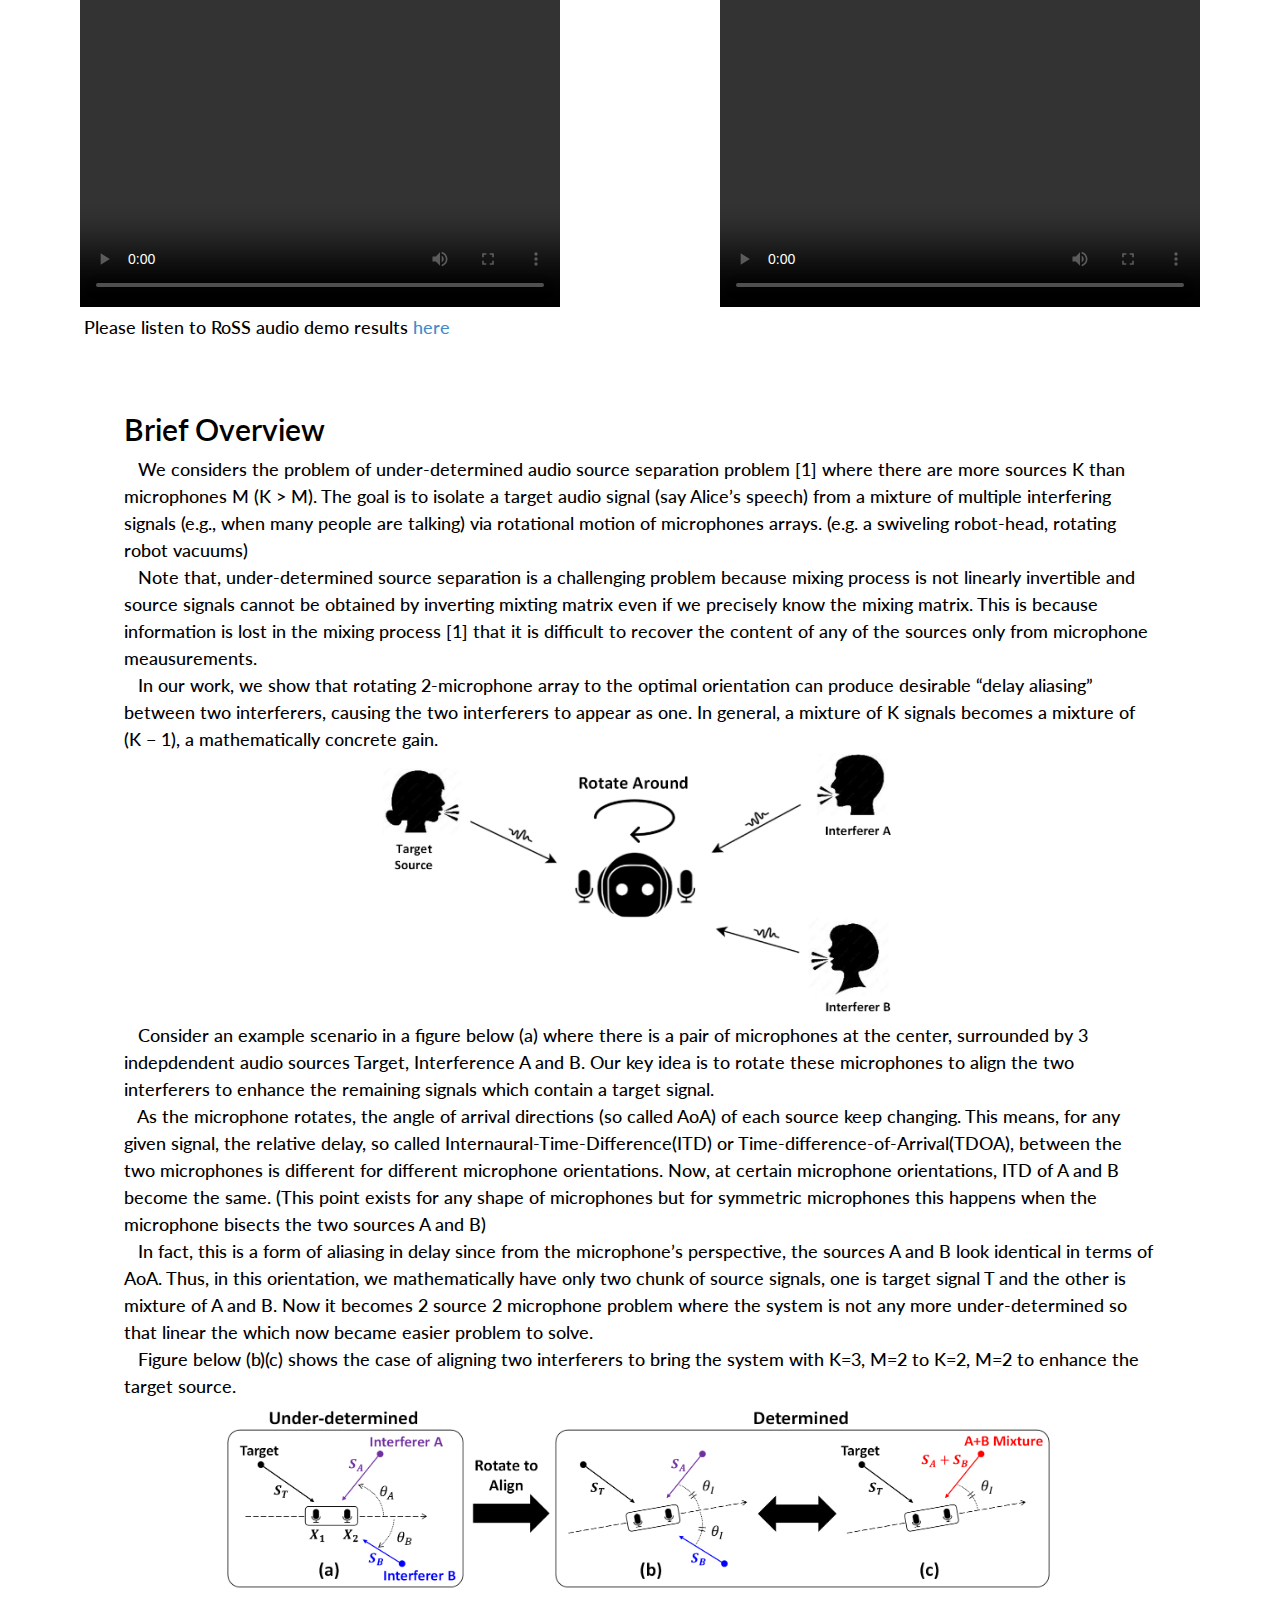
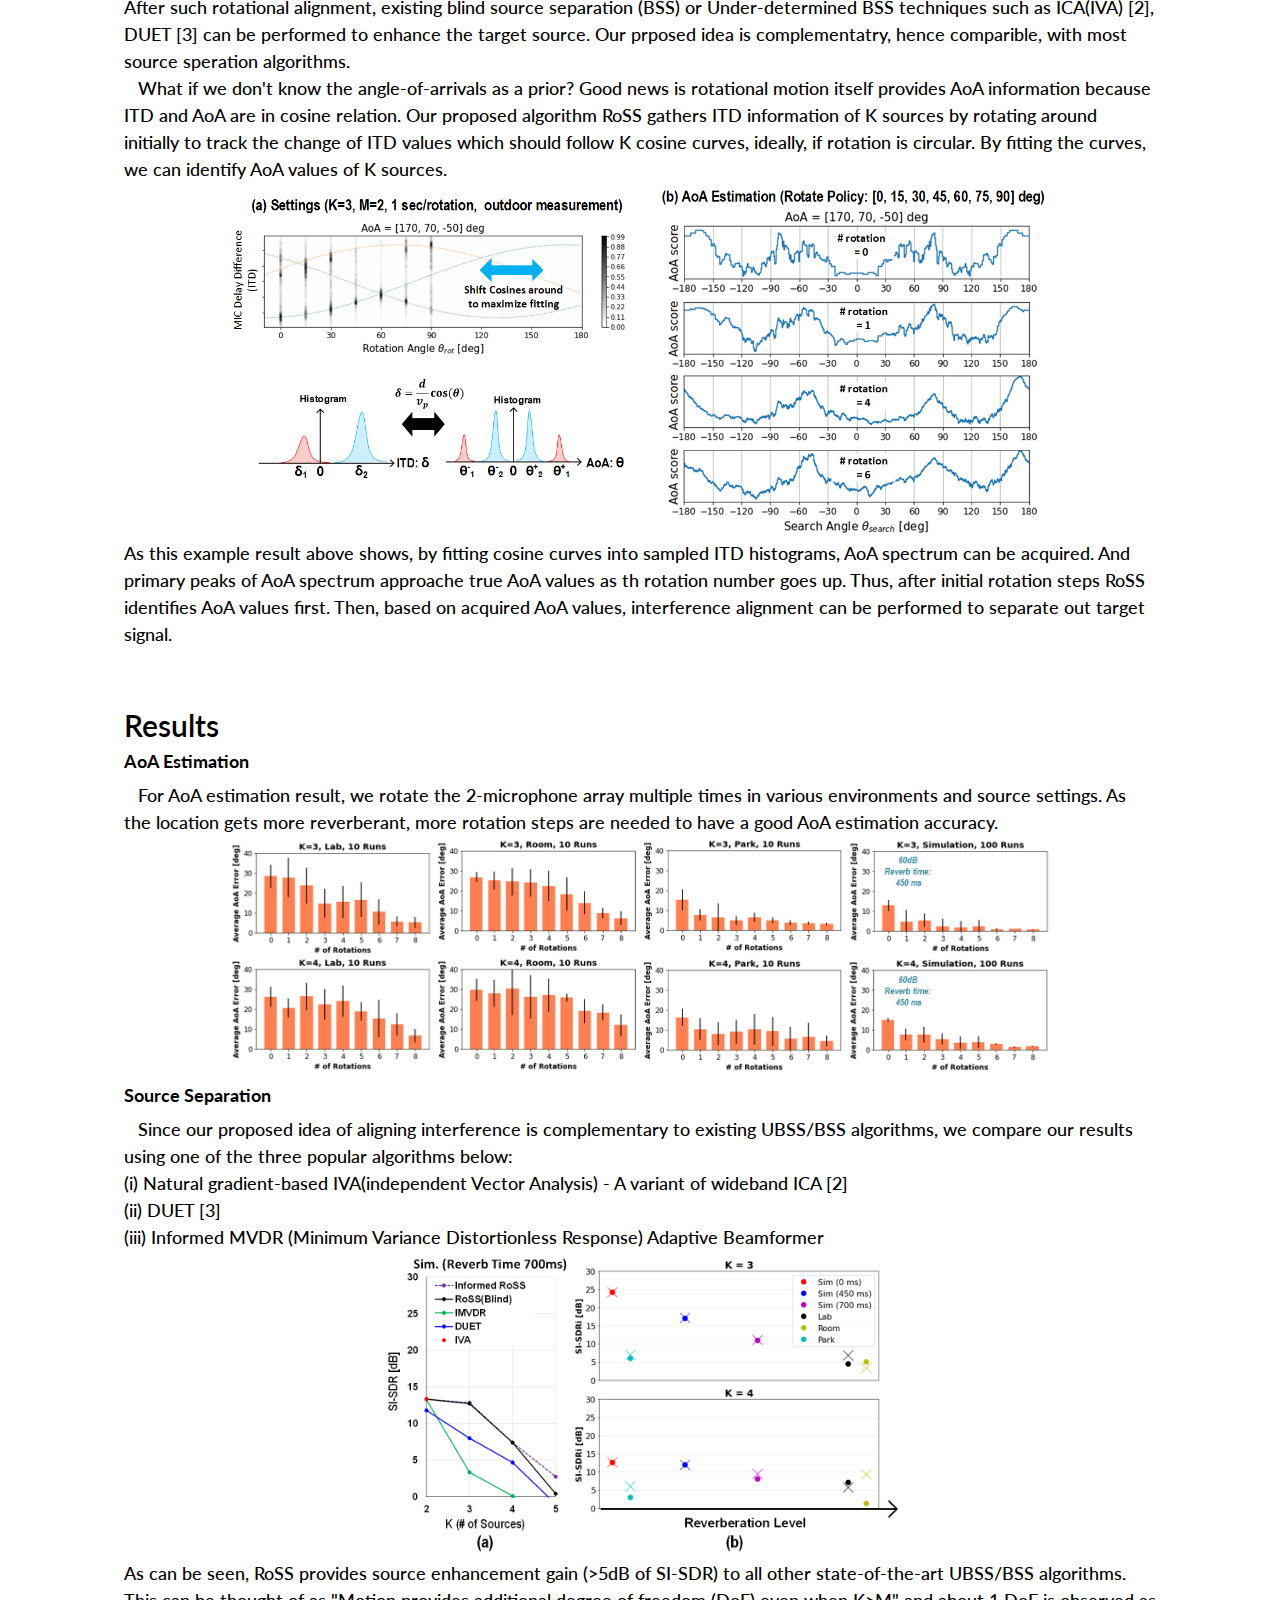
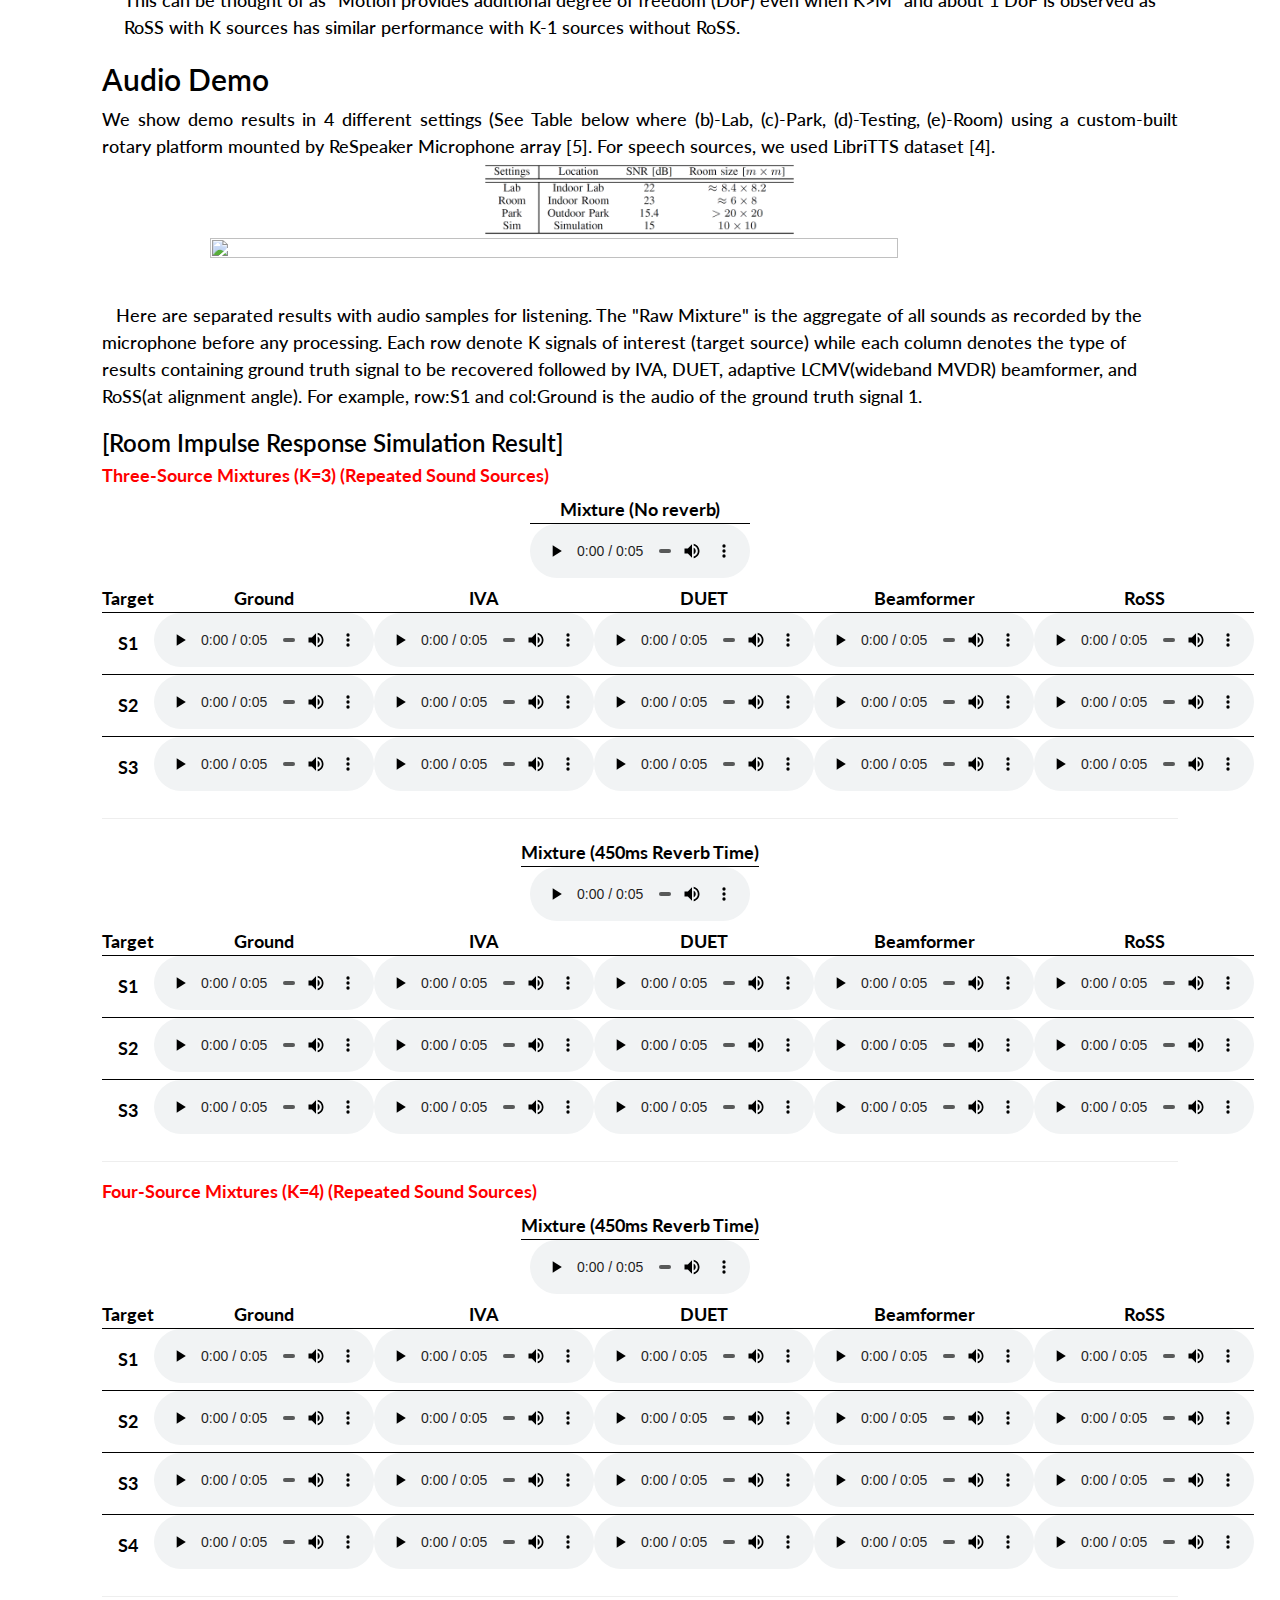
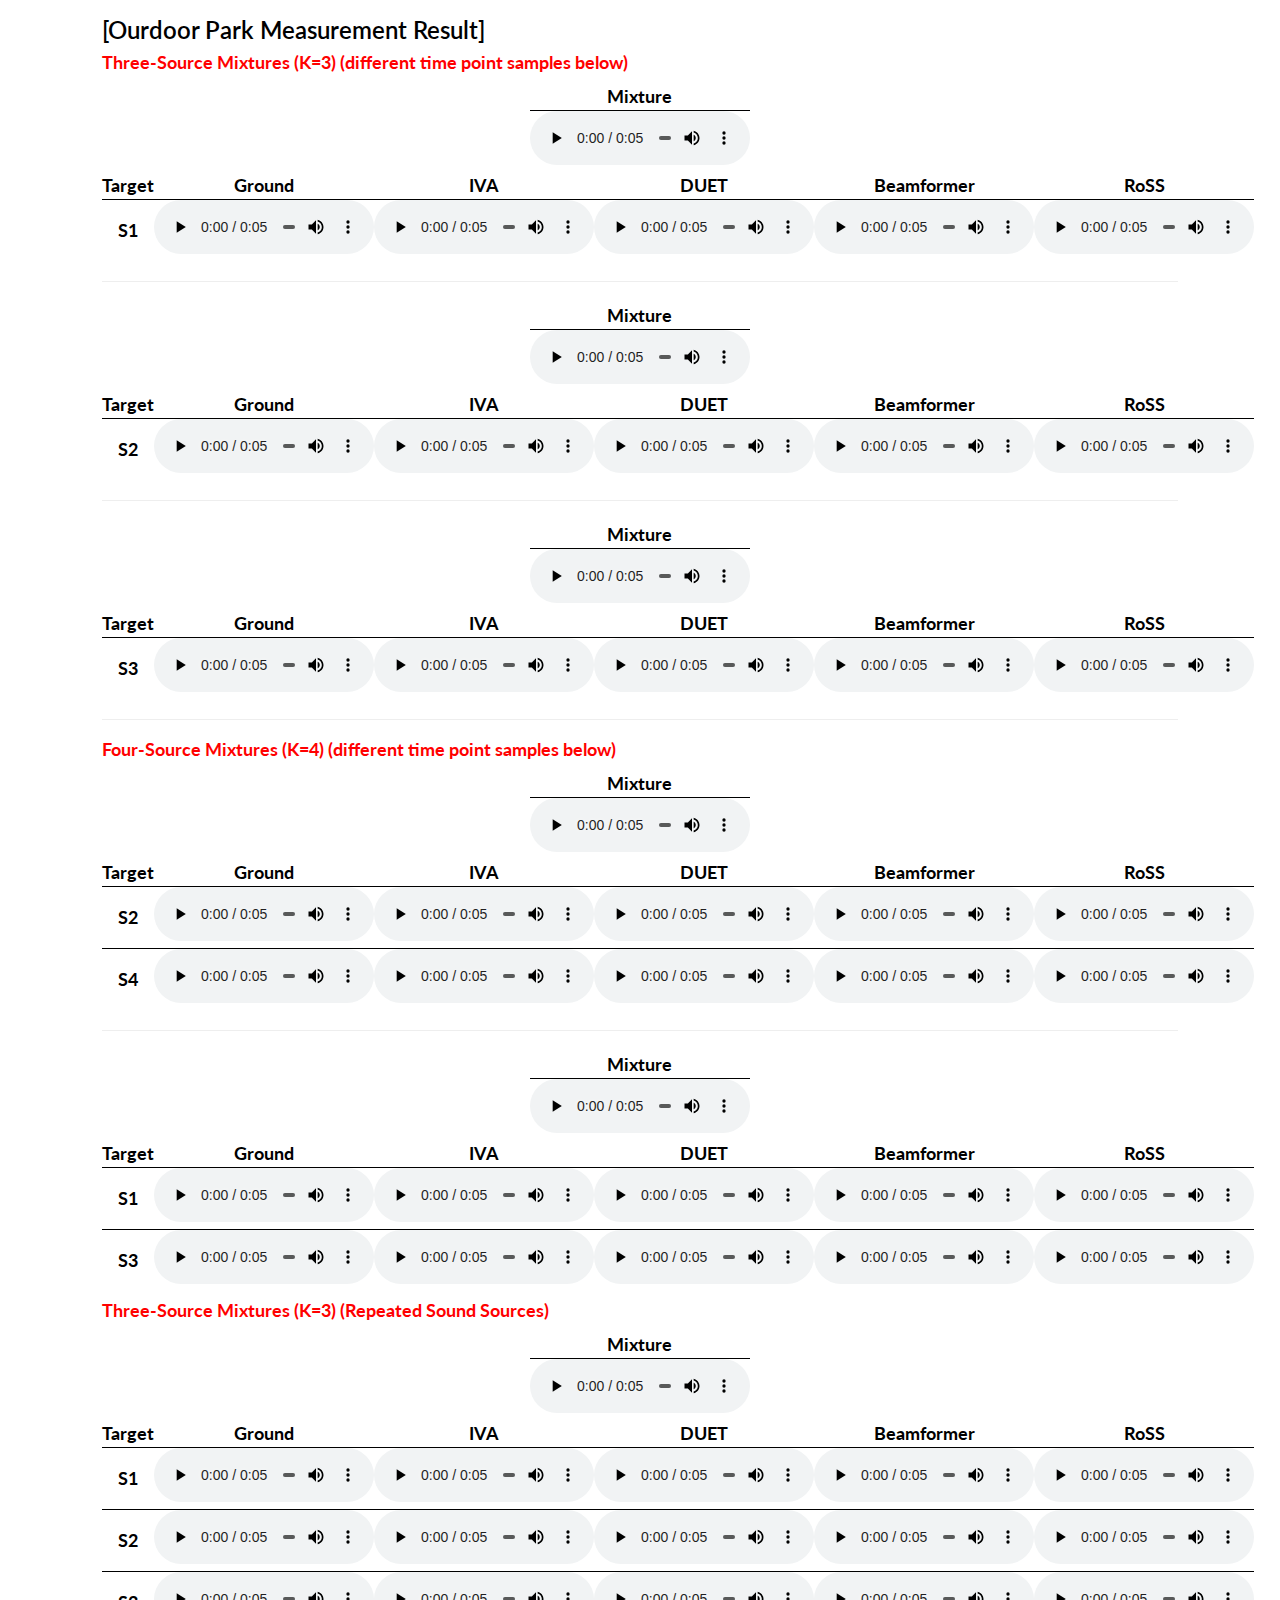
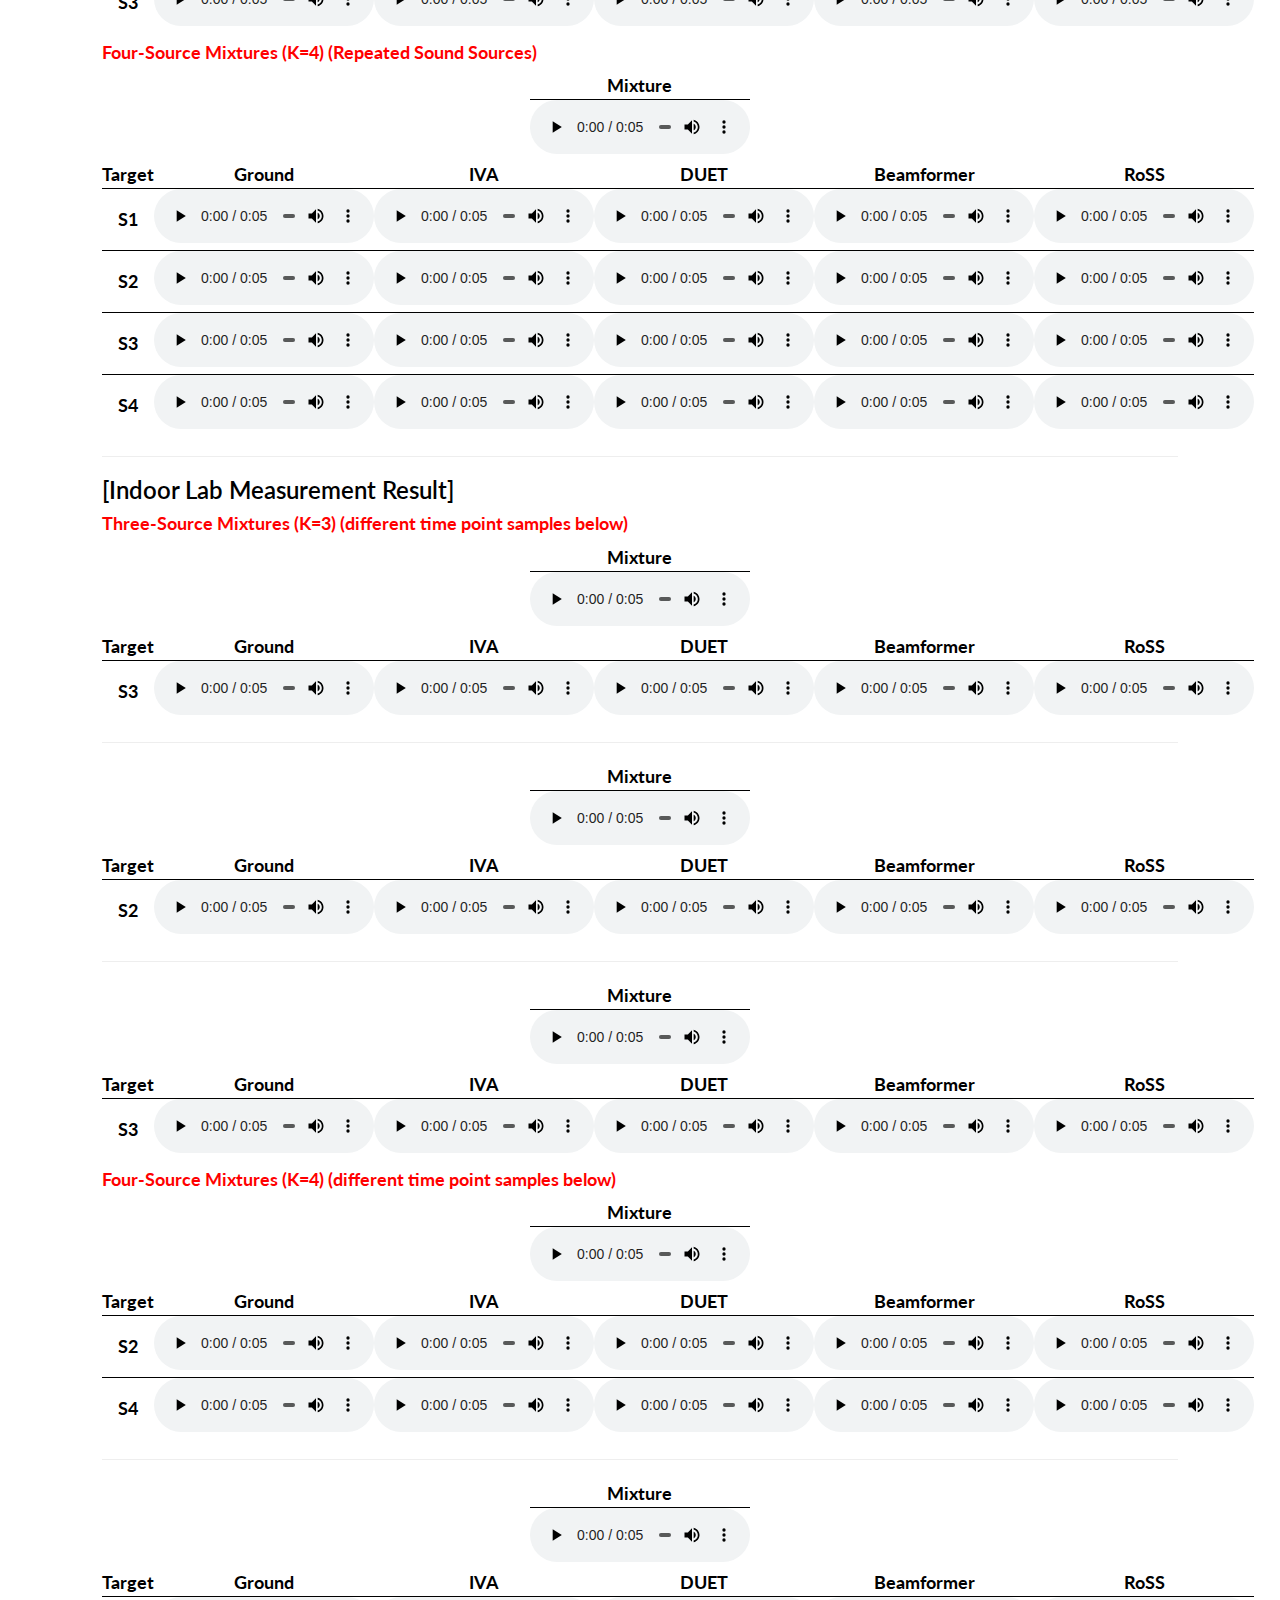
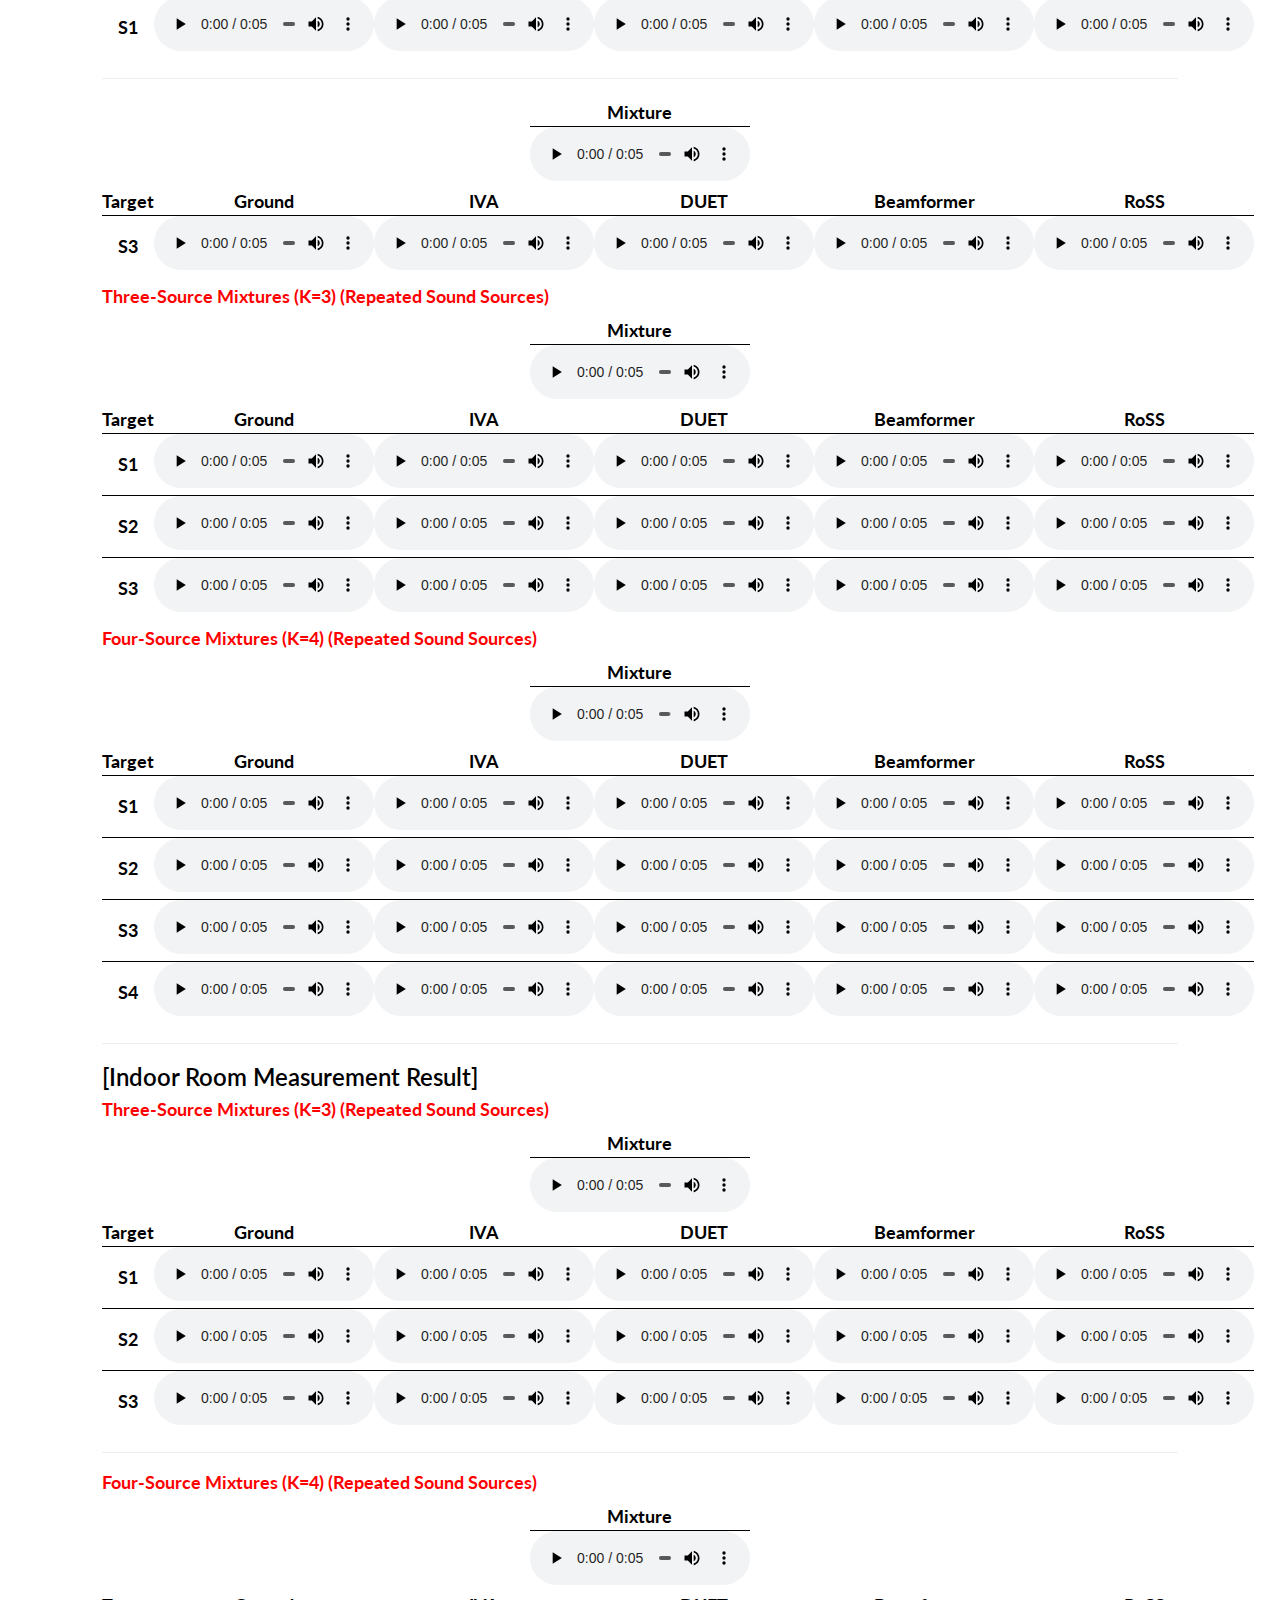
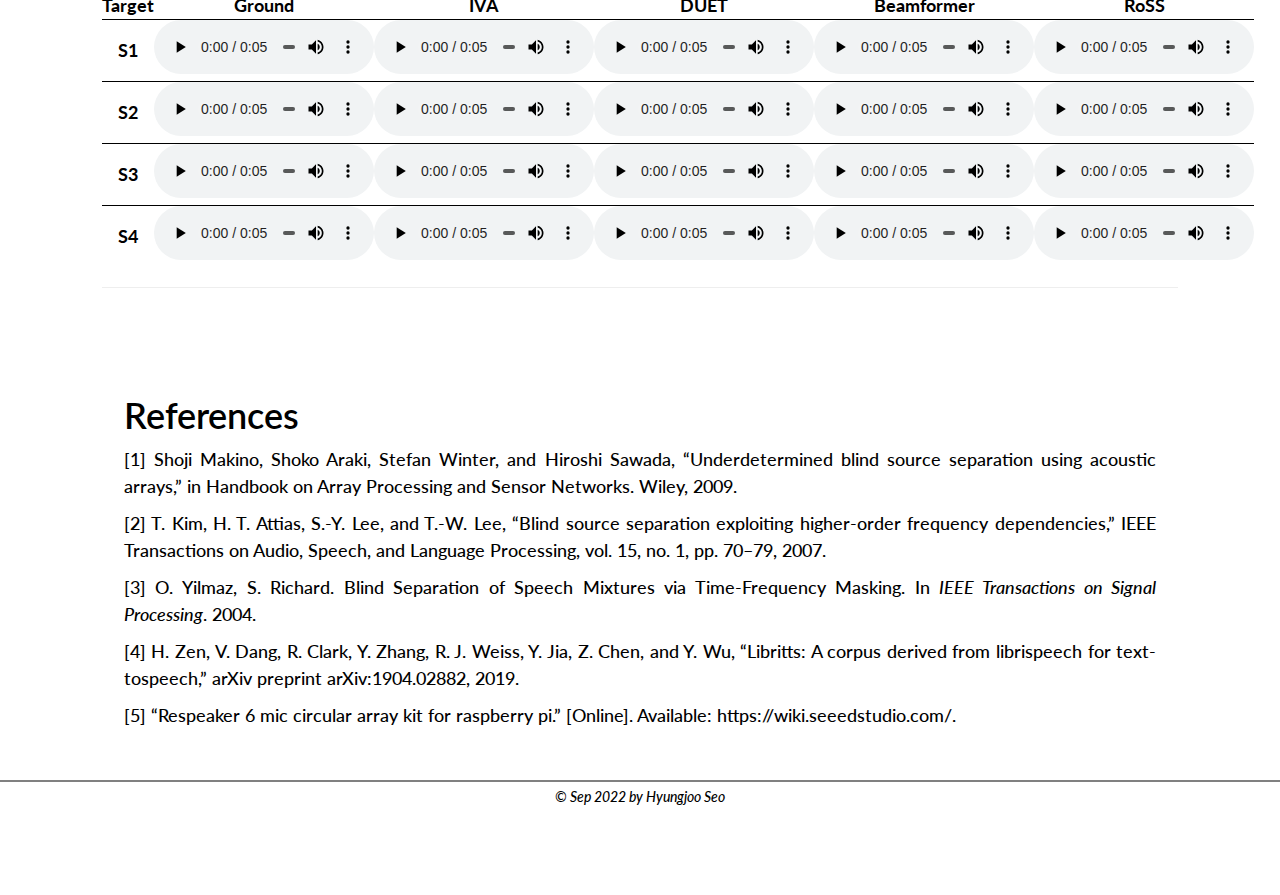
==== commit 3446ccba: "Update index.html" ====
--- a/index.html
+++ b/index.html
@@ -556,7 +556,13 @@
 			</td>
 		</tr>
 		</table>    
-	  
+	   <div class="container">
+	           <p>
+
+                    &ensp; Please listen to RoSS audio demo results <a href="https://uiuc-ss.github.io/RoSS/#demos_target">here</a>  
+
+                </p>
+	    </div>
 	    
         <div id="container">
 
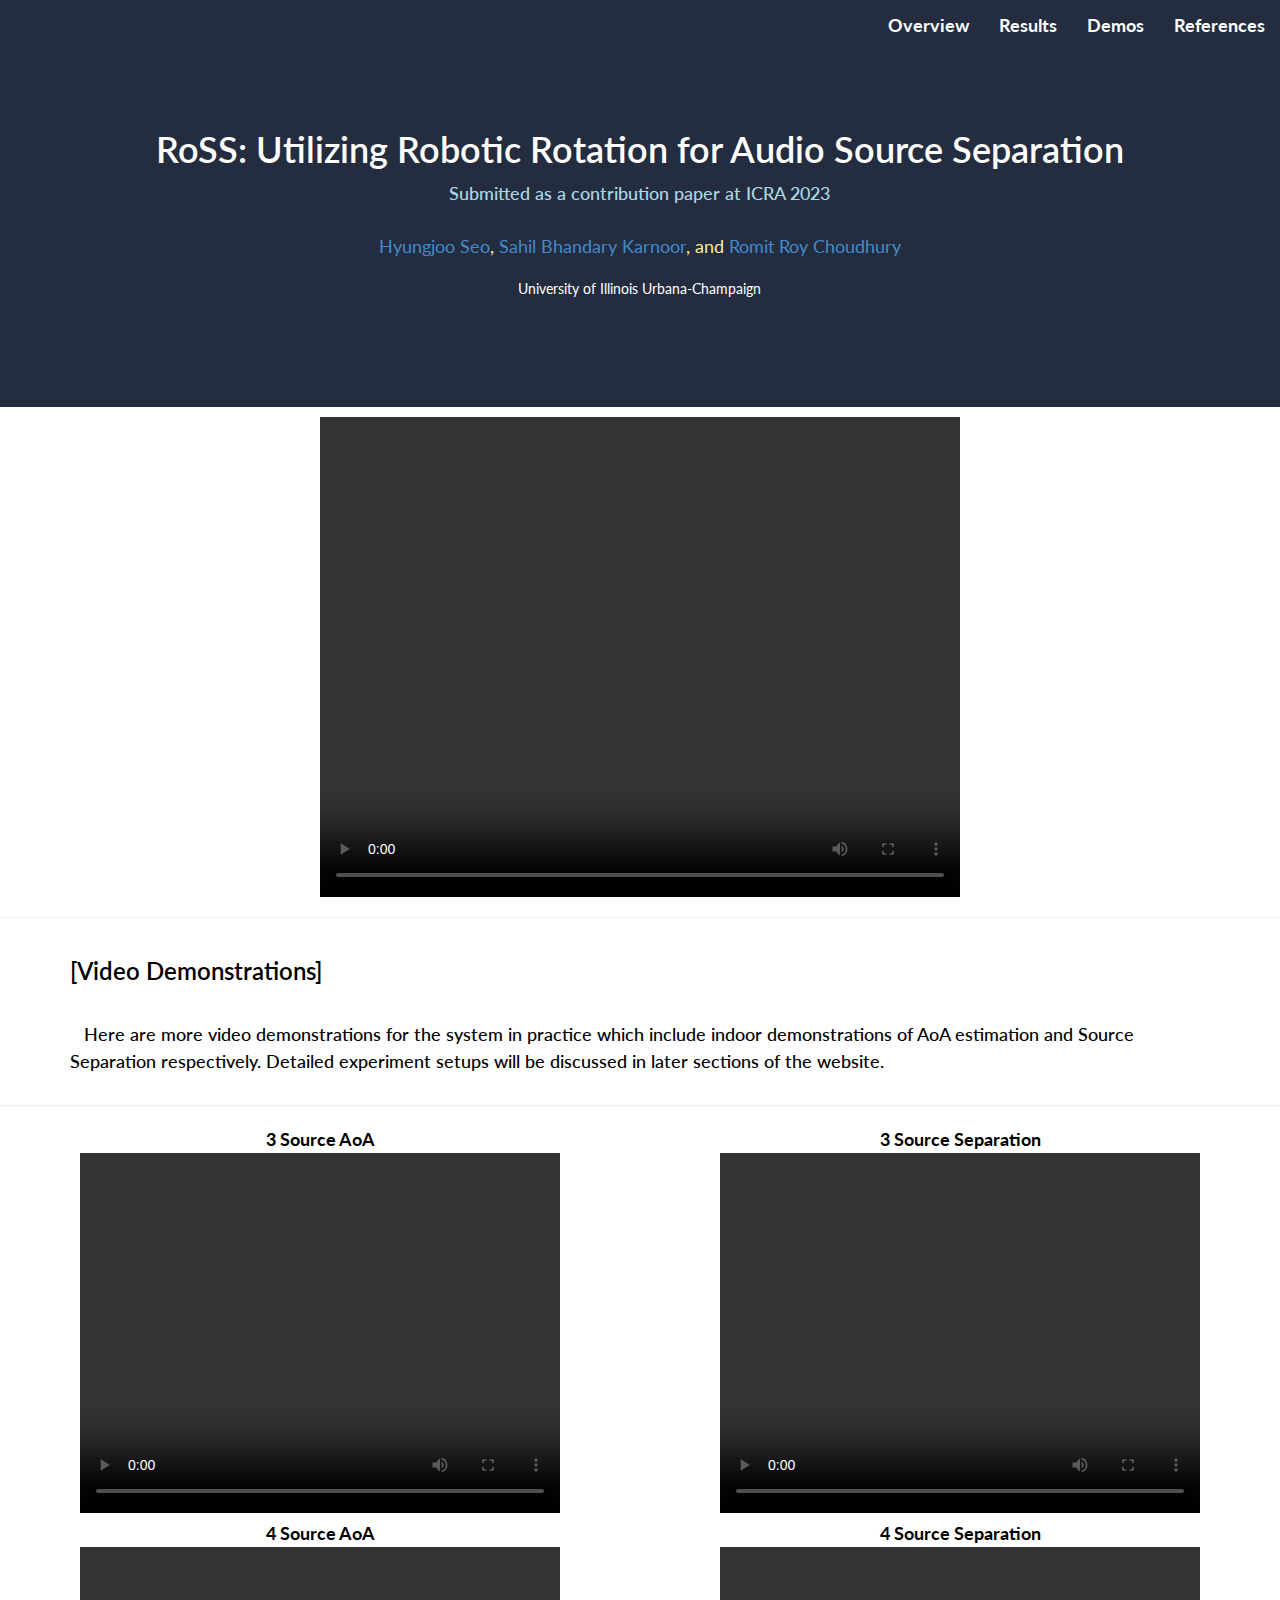
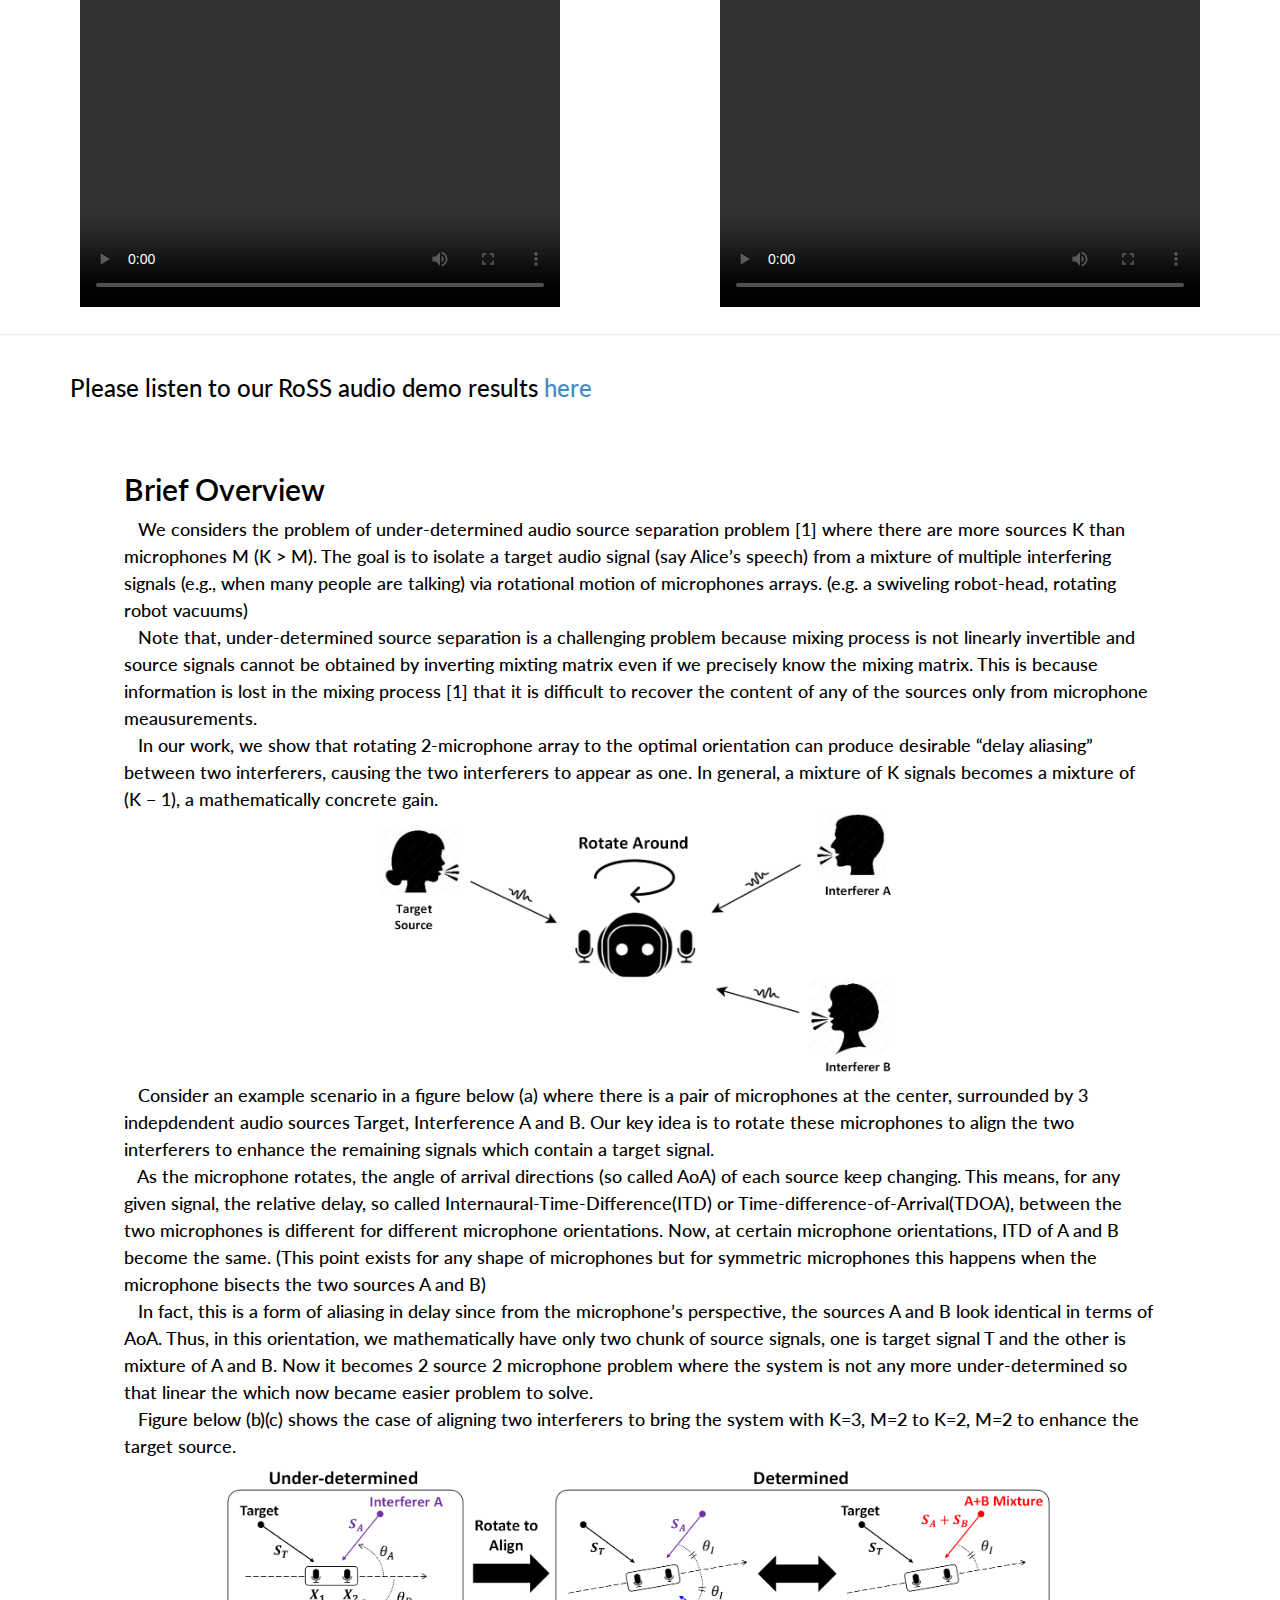
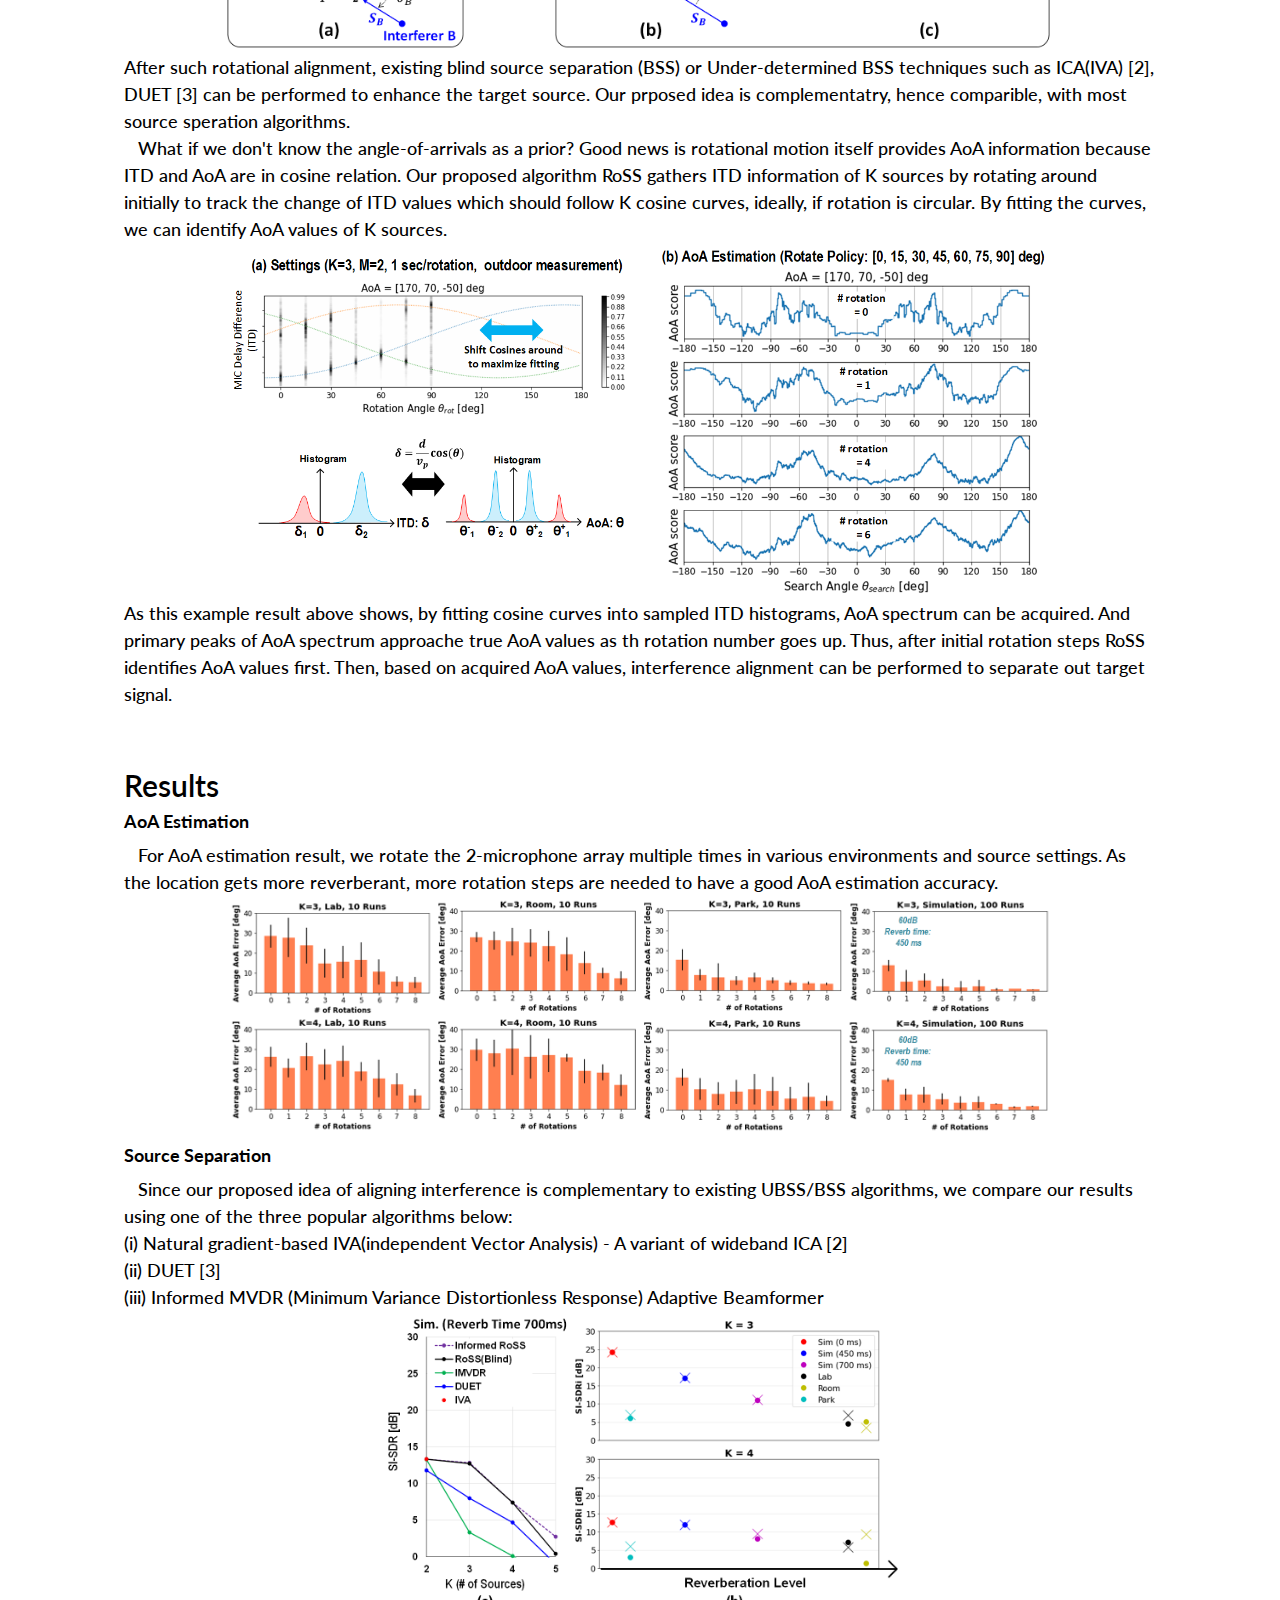
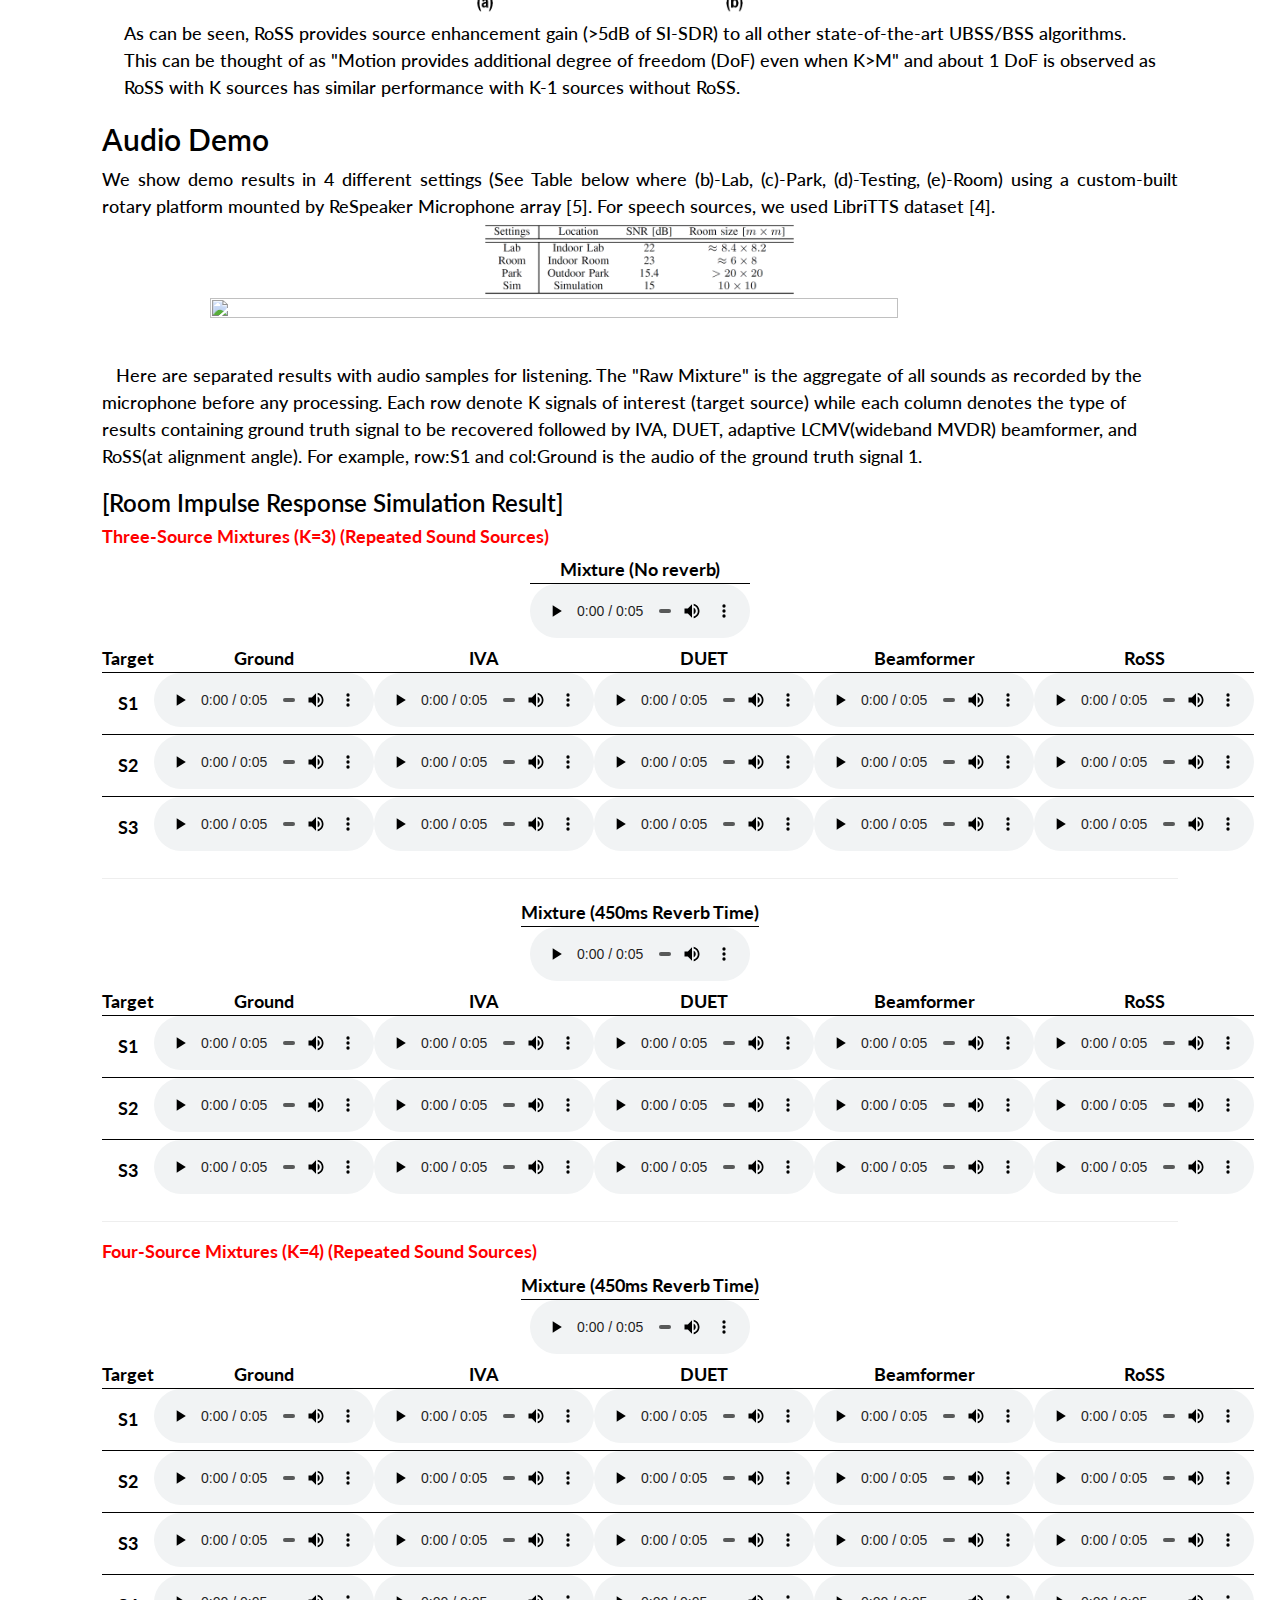
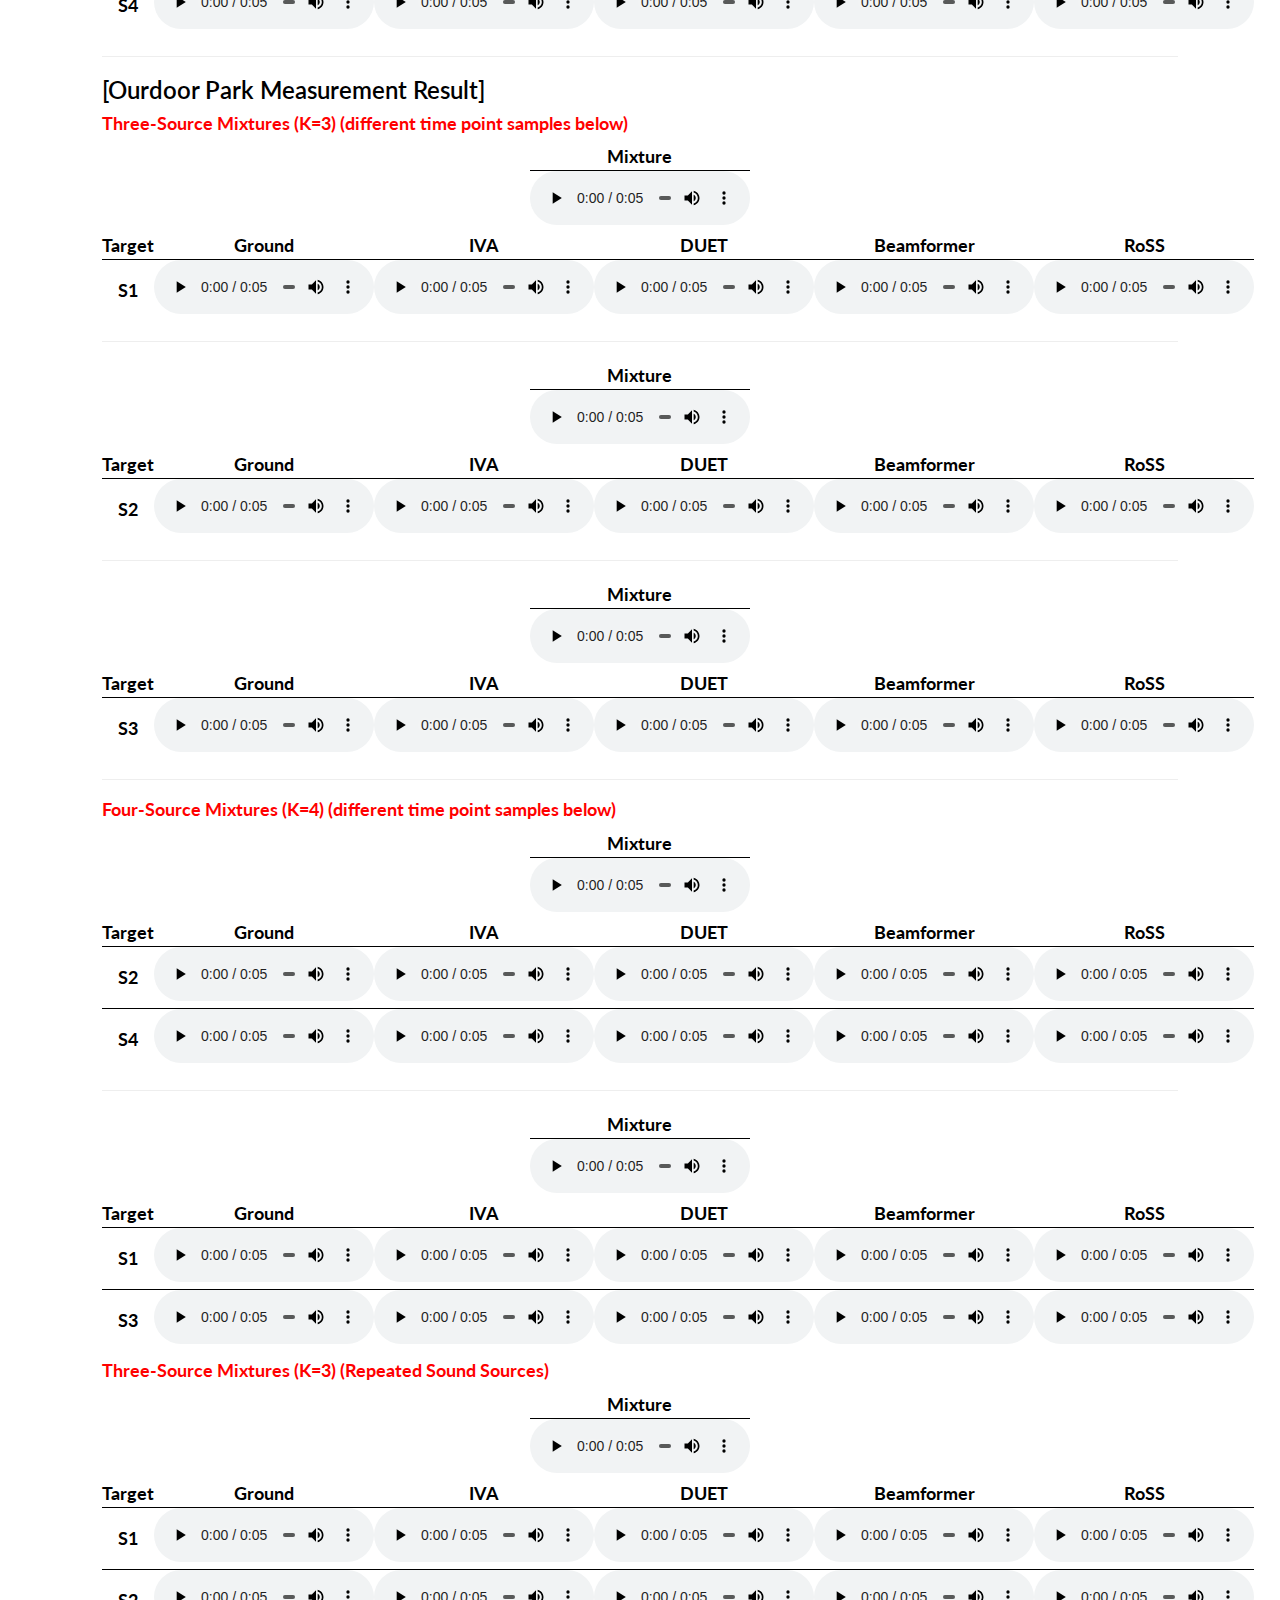
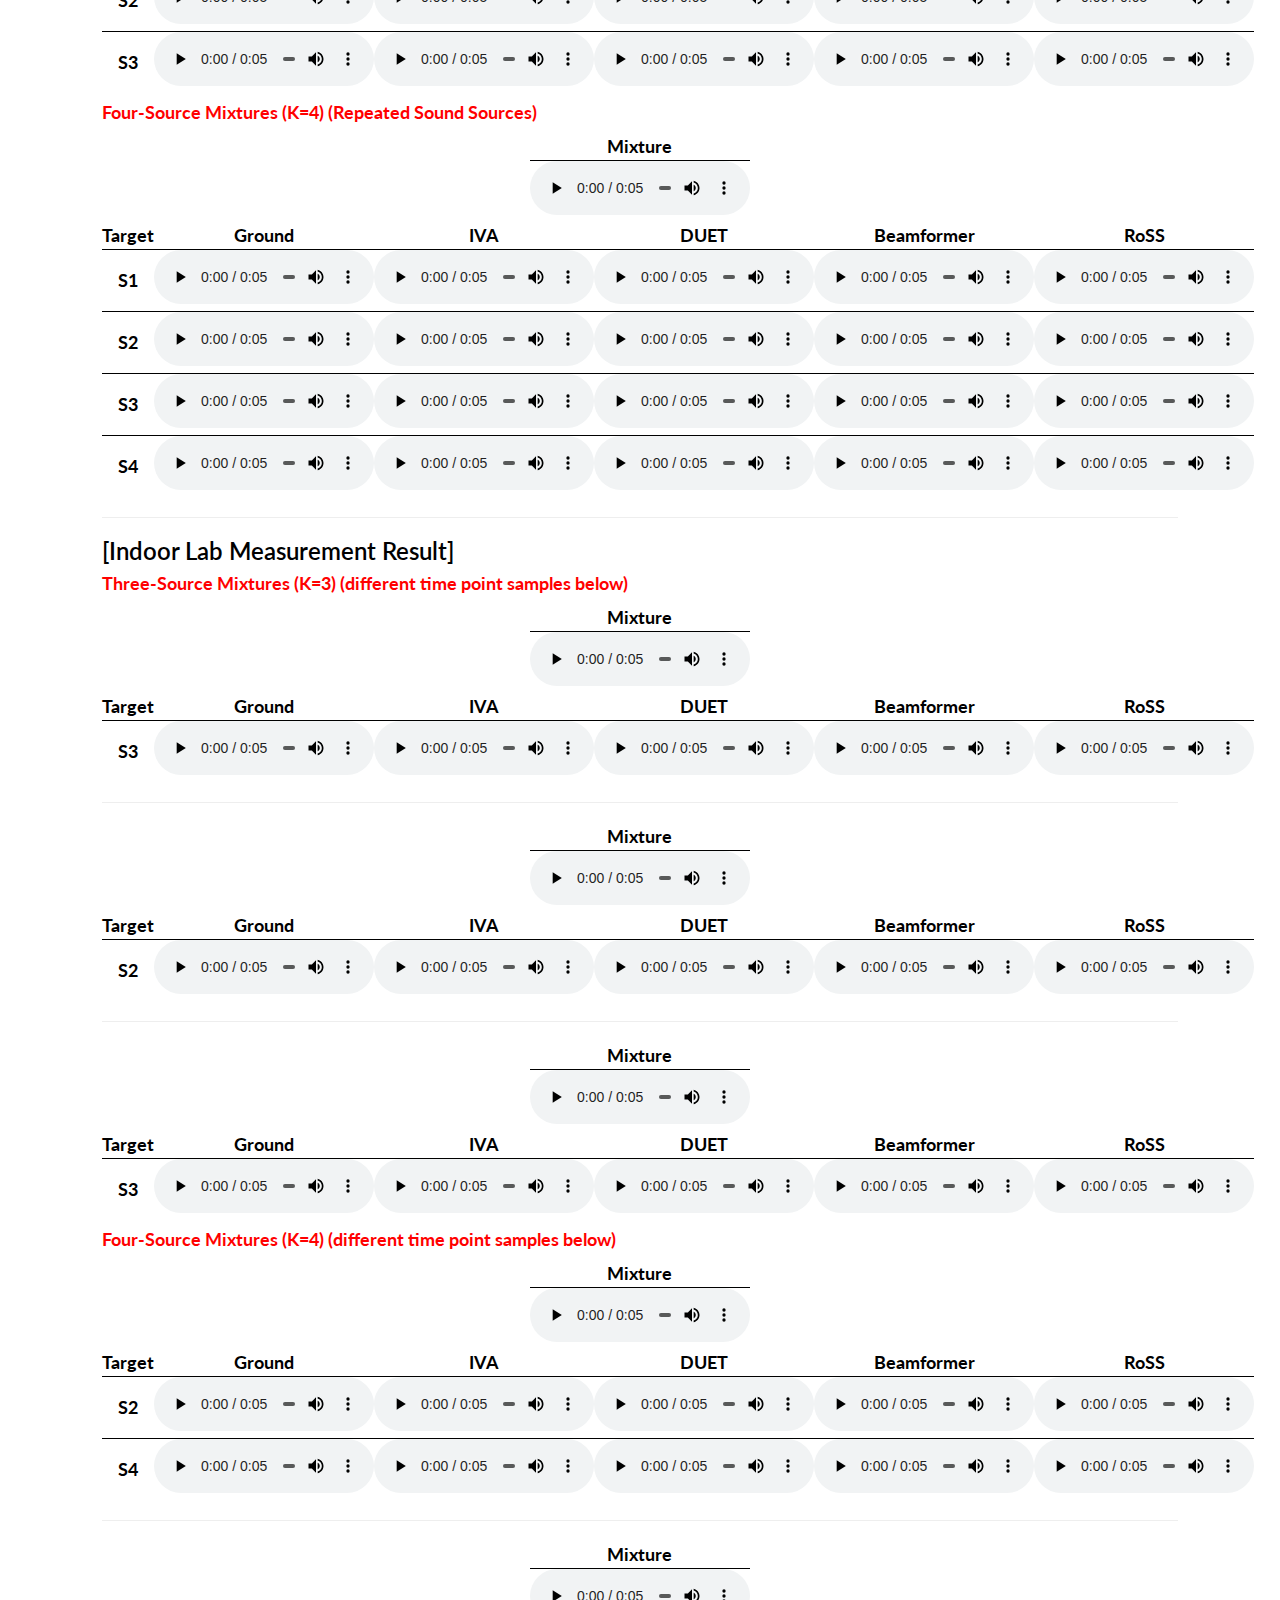
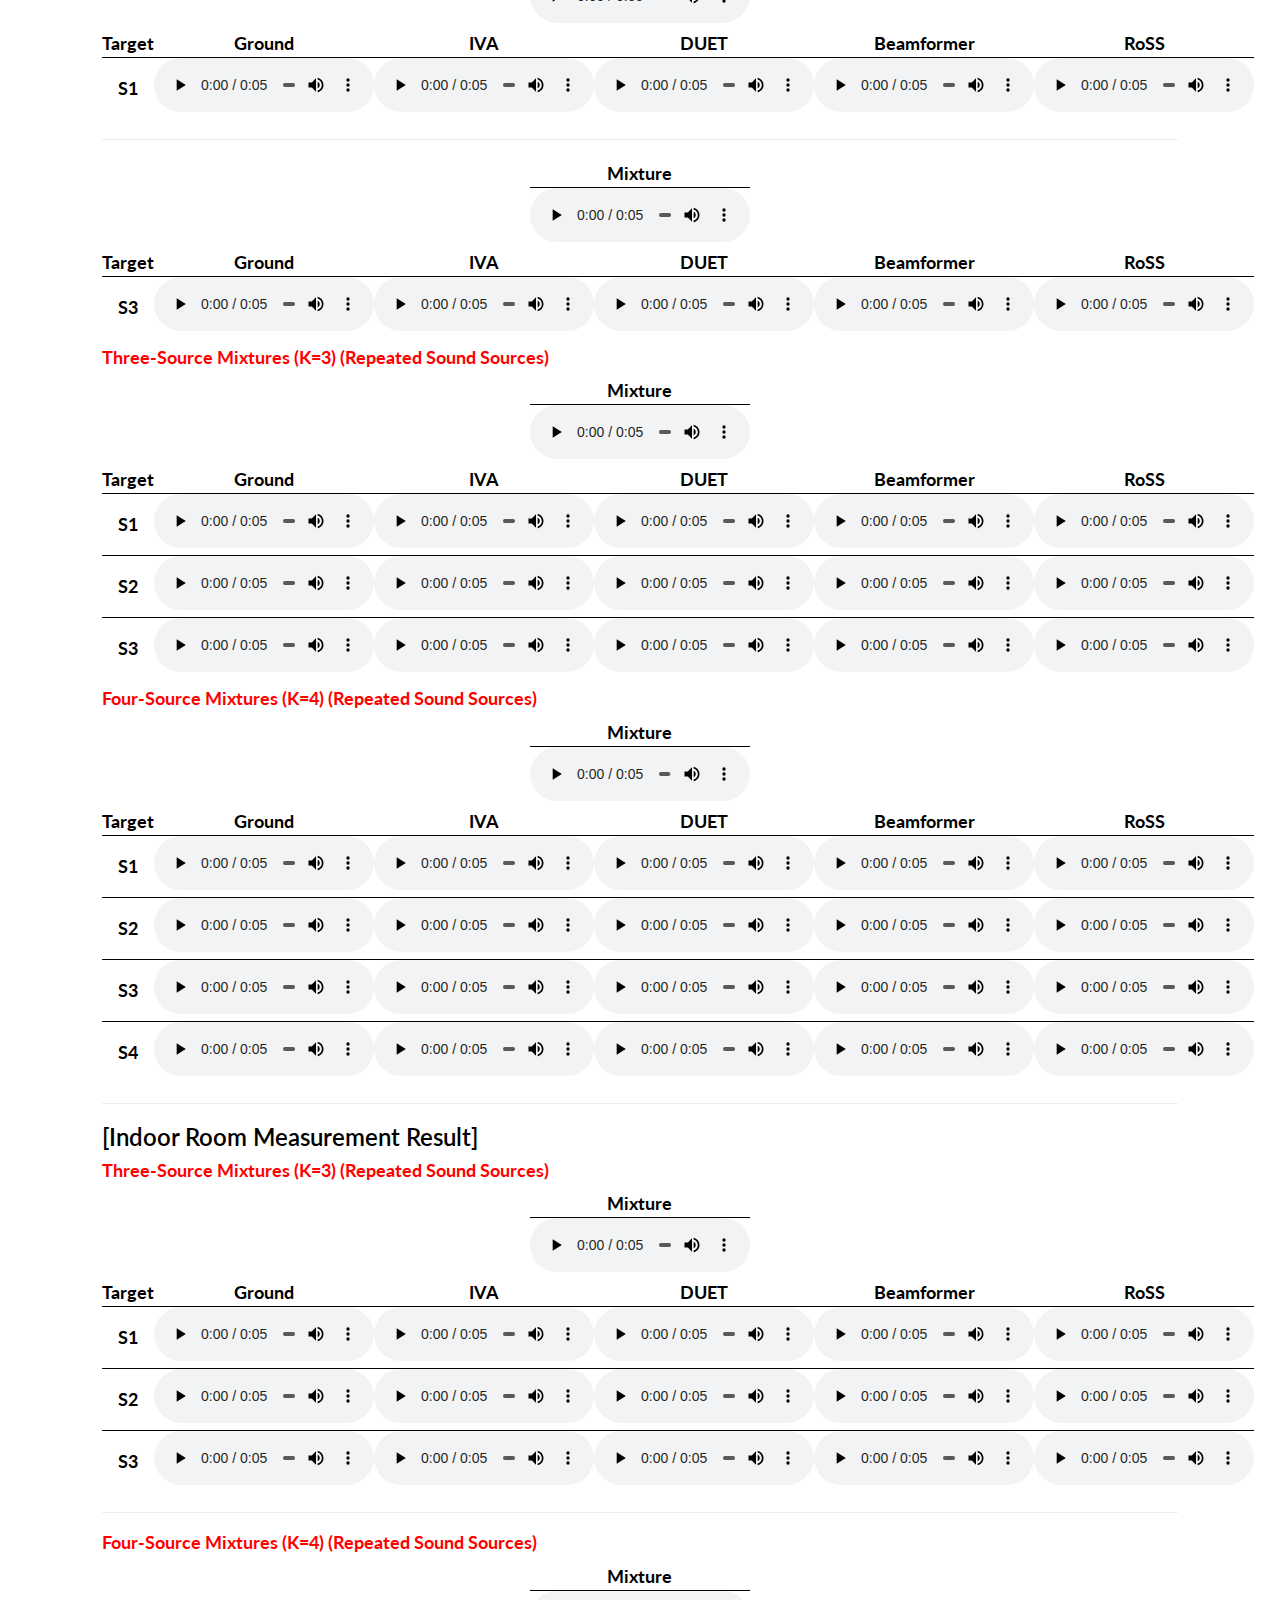
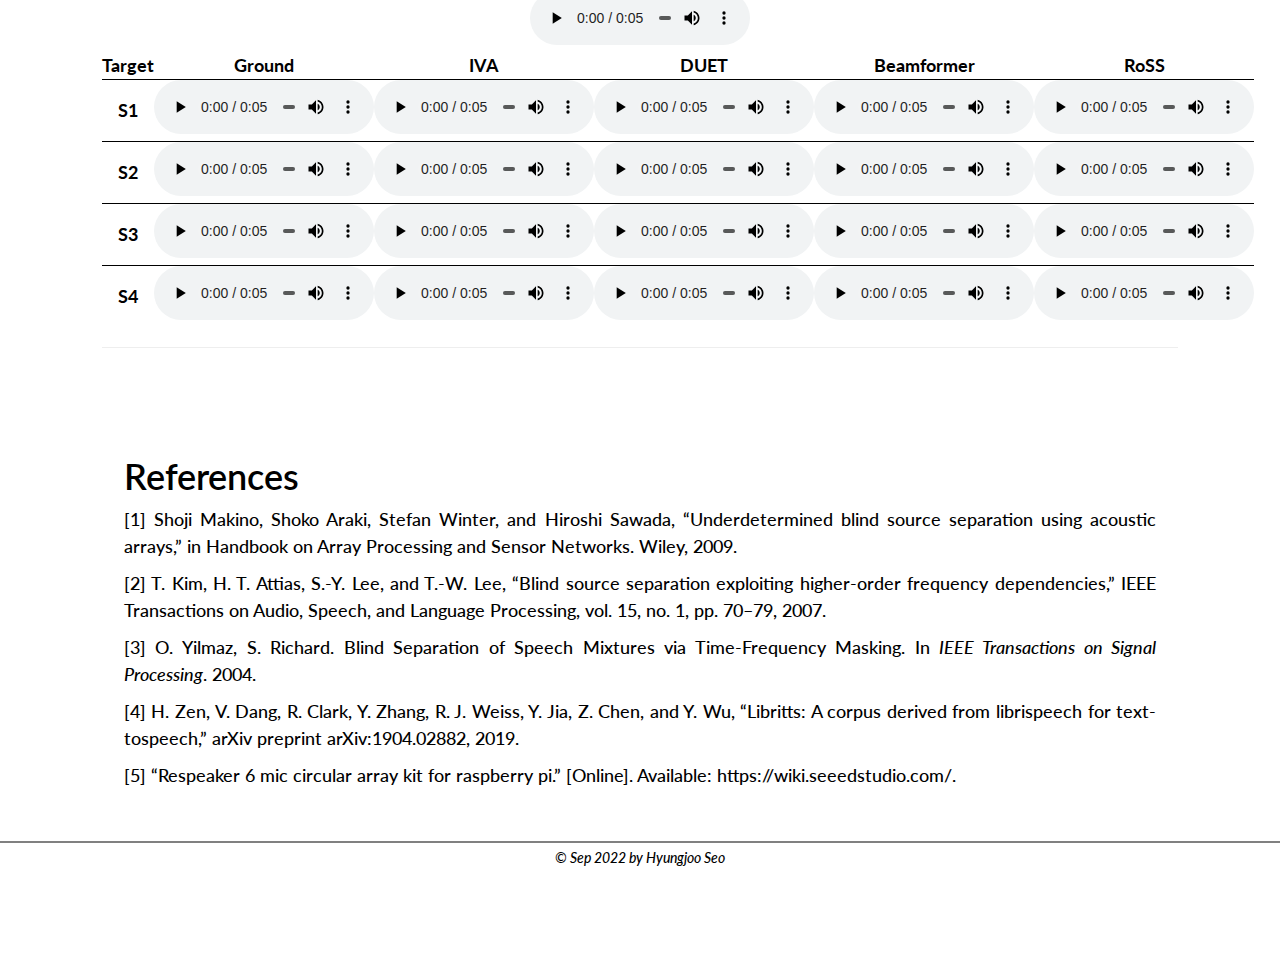
==== commit eff7119f: "Update index.html" ====
--- a/index.html
+++ b/index.html
@@ -556,10 +556,11 @@
 			</td>
 		</tr>
 		</table>    
+	<hr>
 	   <div class="container">
-	           <p>
-
-                    &ensp; Please listen to RoSS audio demo results <a href="https://uiuc-ss.github.io/RoSS/#demos_target">here</a>  
+	           <p style="text-align:center">
+
+                    <h3> Please listen to our RoSS audio demo results <a href="https://uiuc-ss.github.io/RoSS/#demos_target">here</a>  </h3>
 
                 </p>
 	    </div>
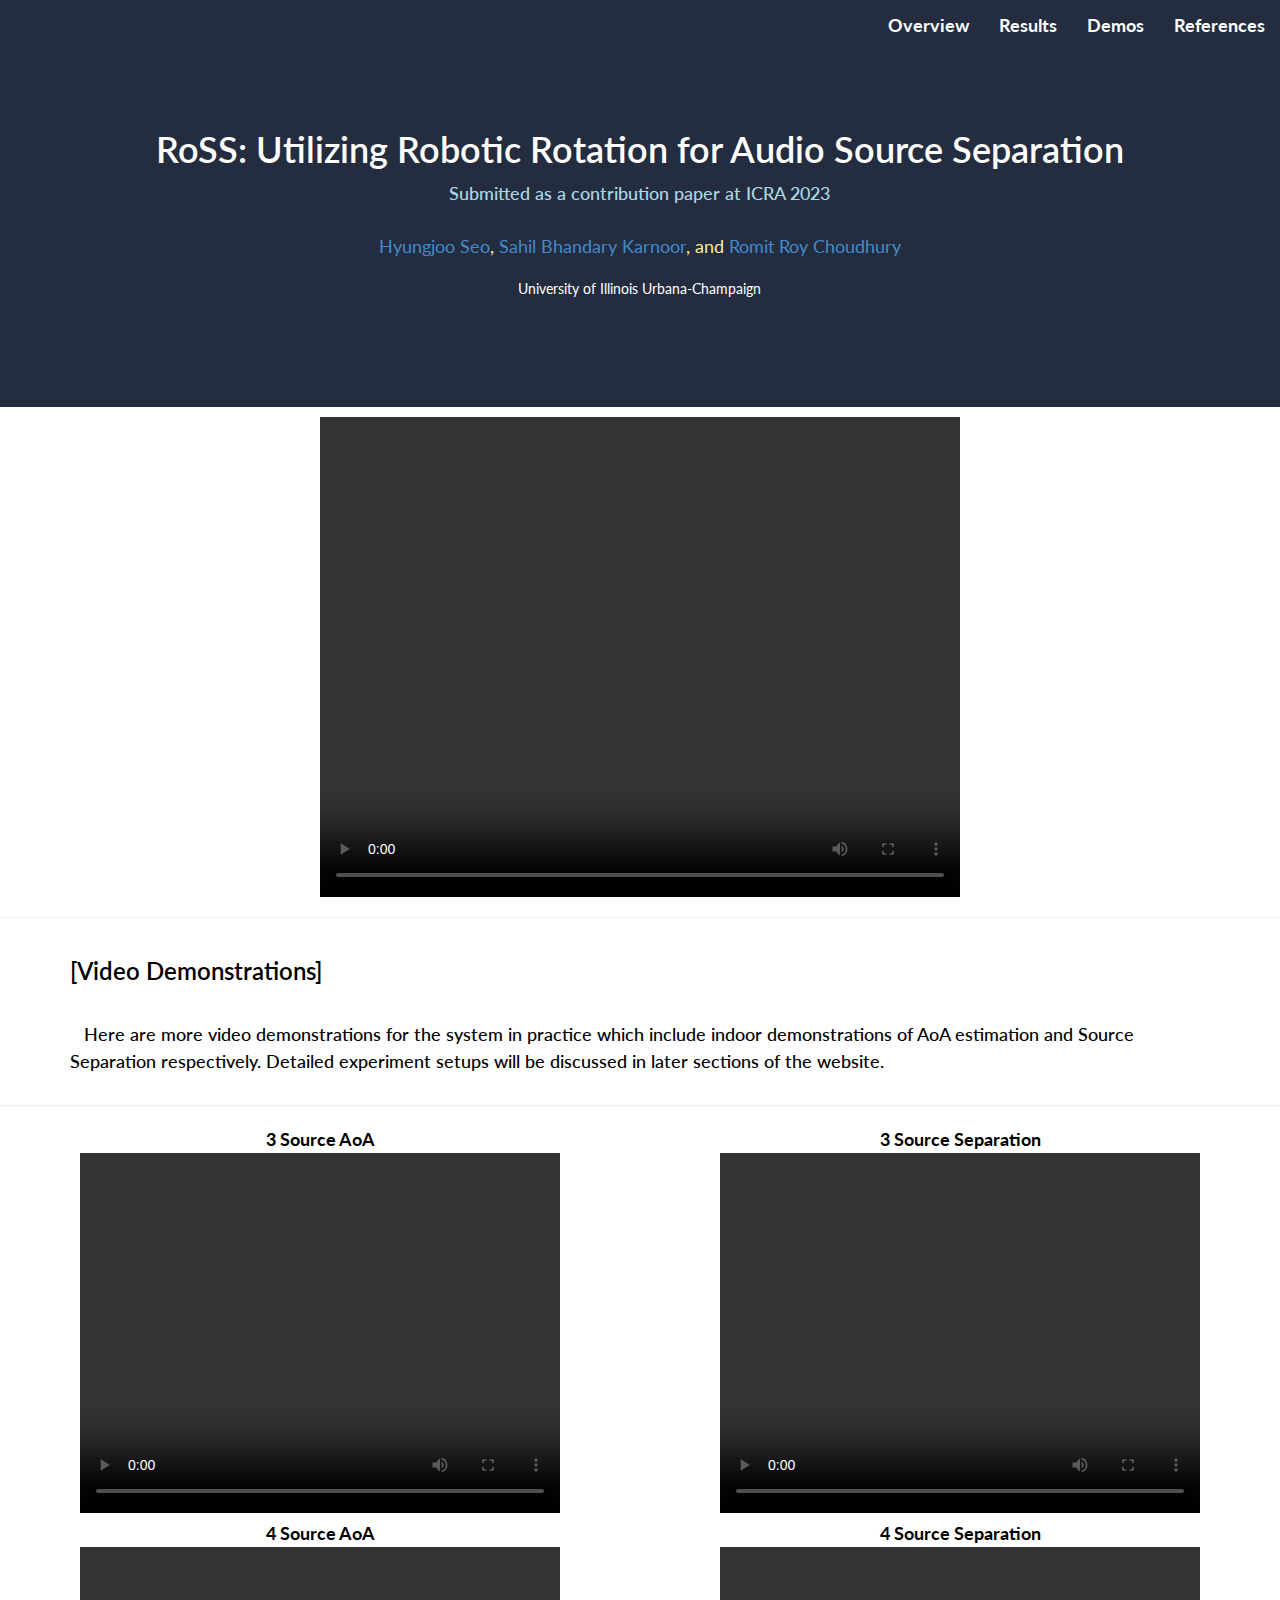
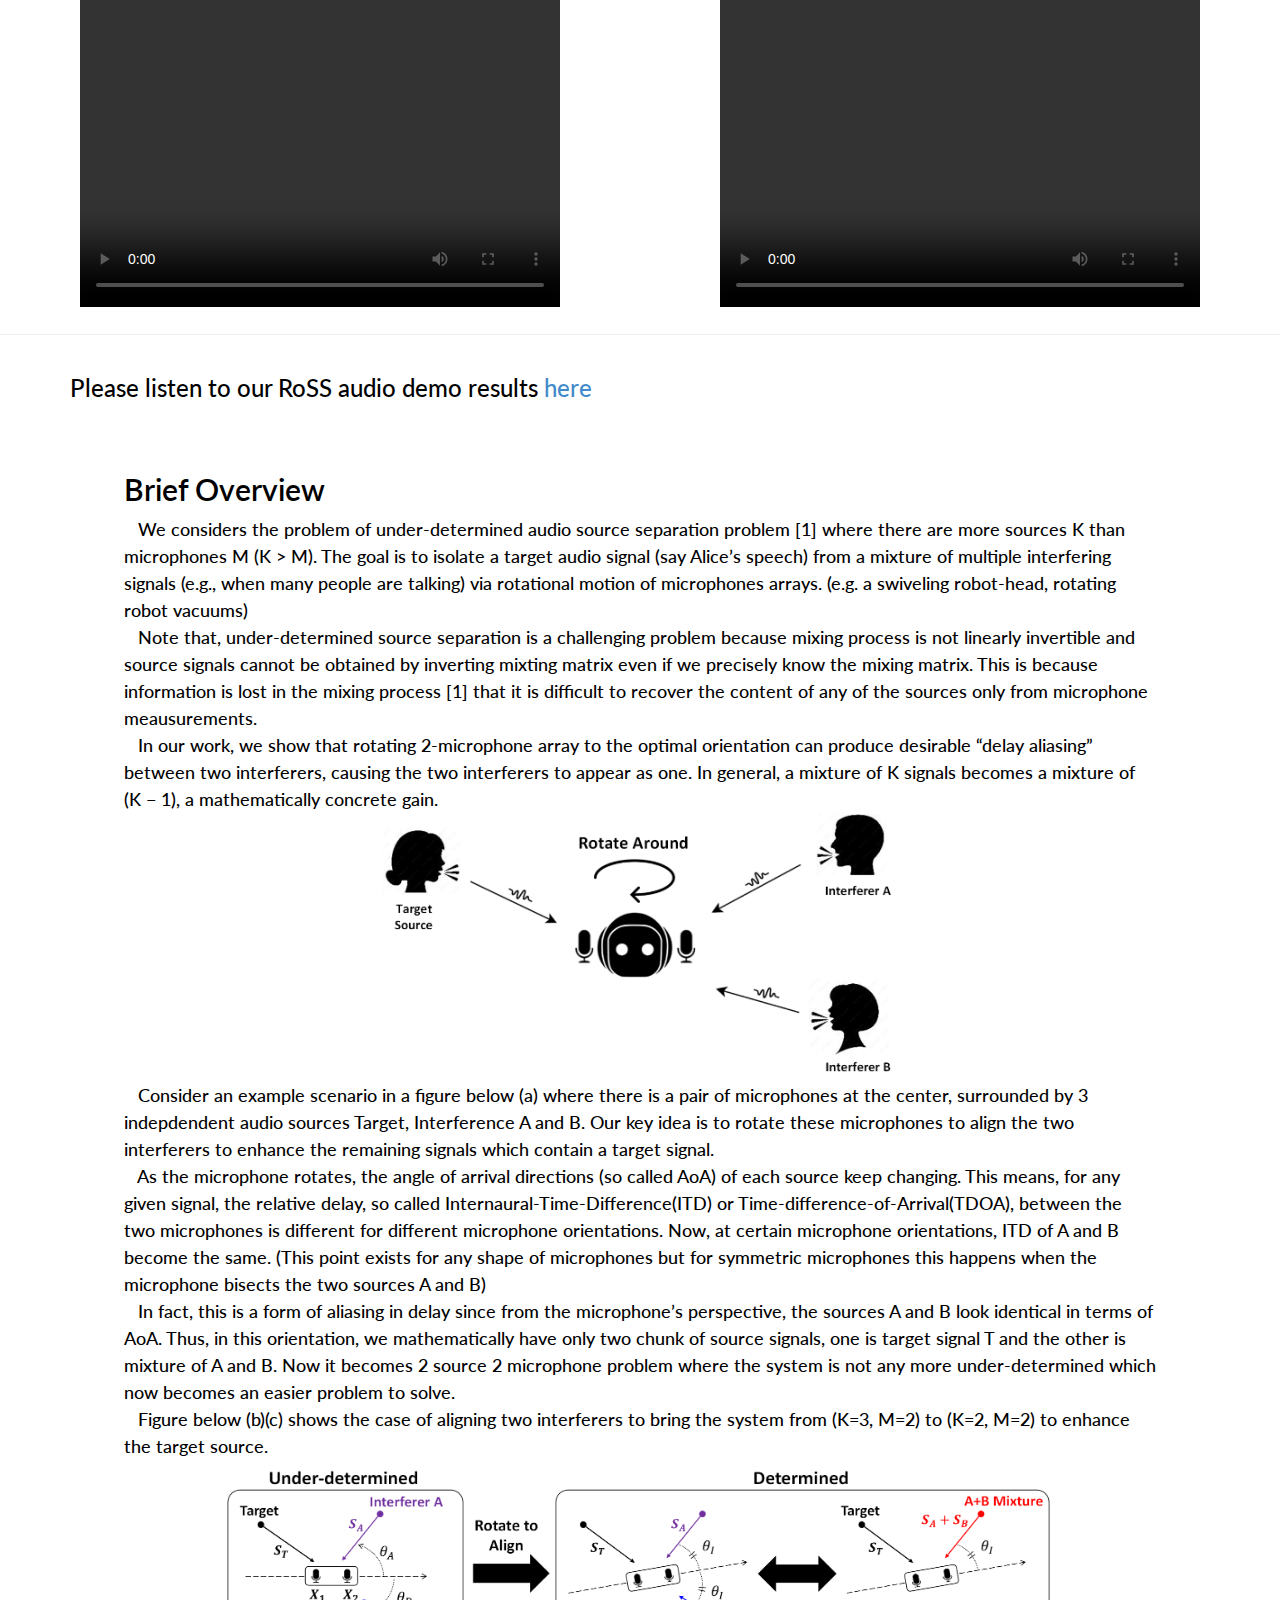
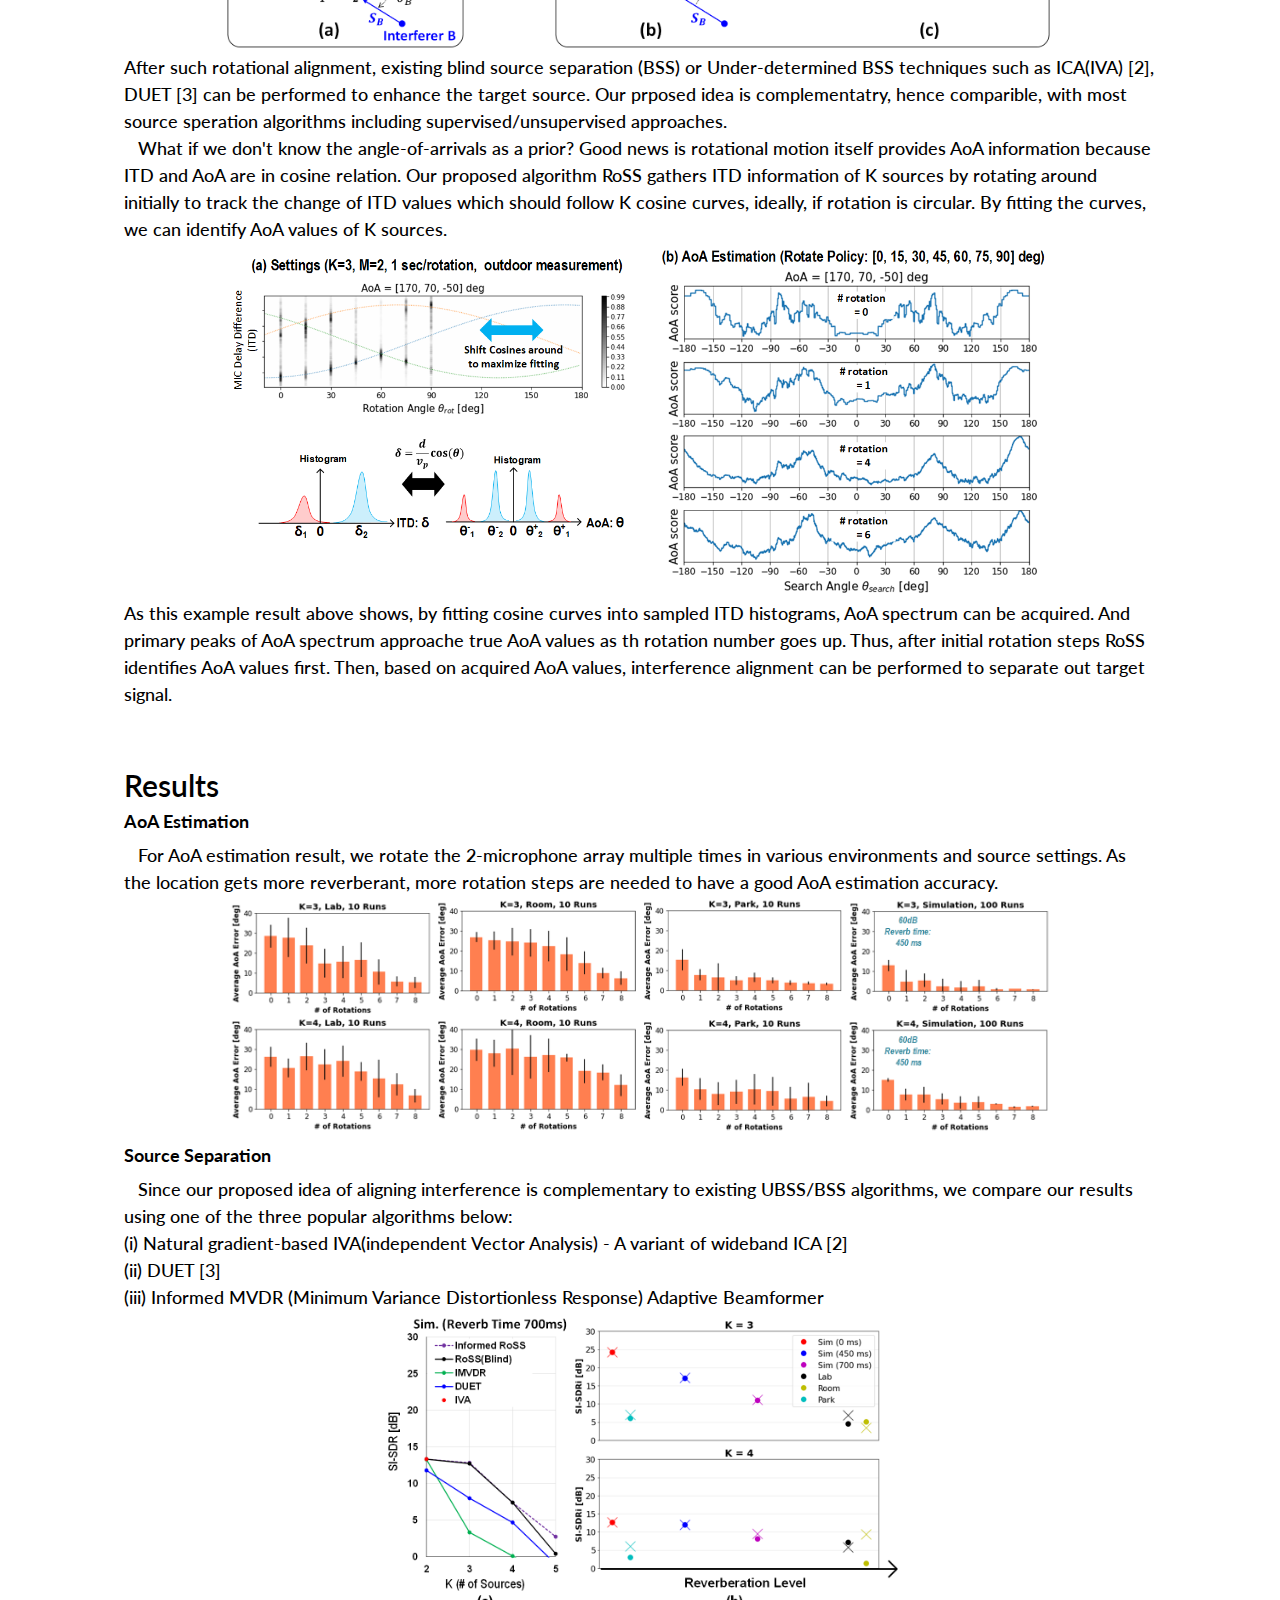
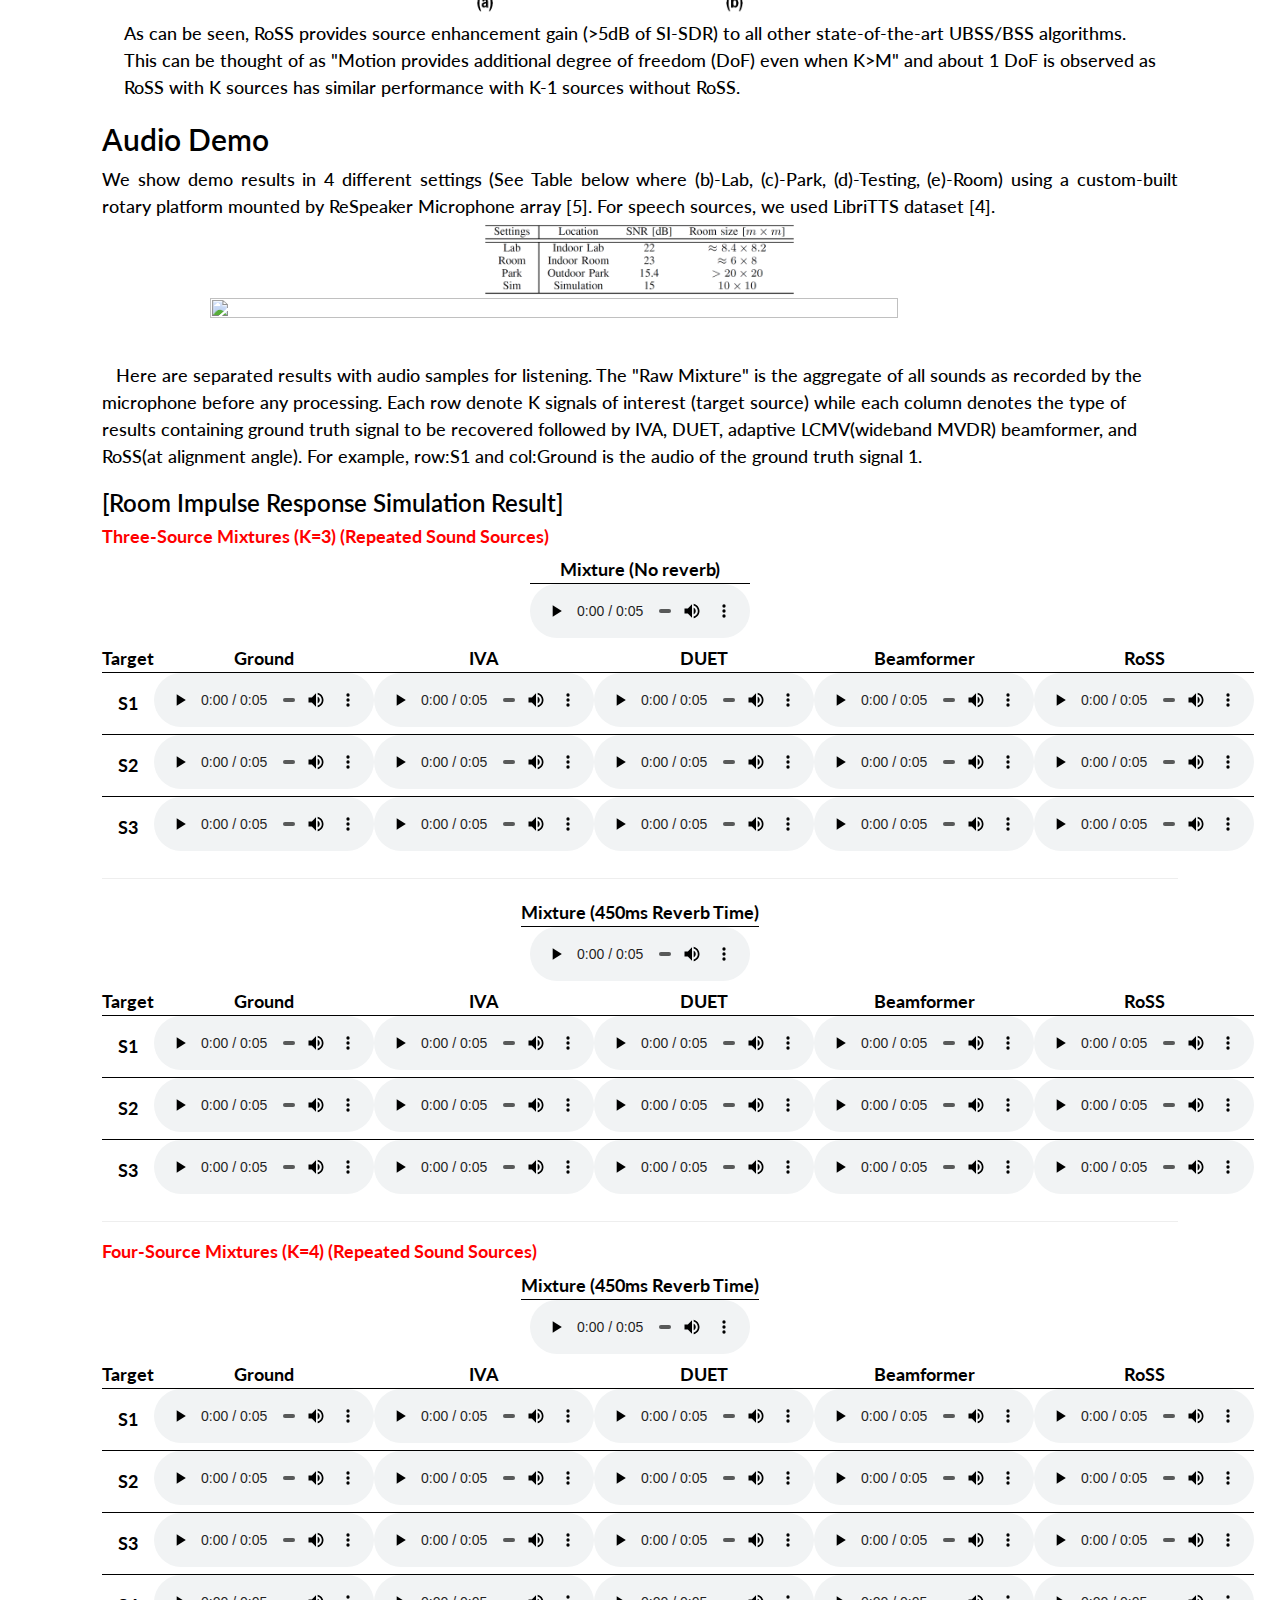
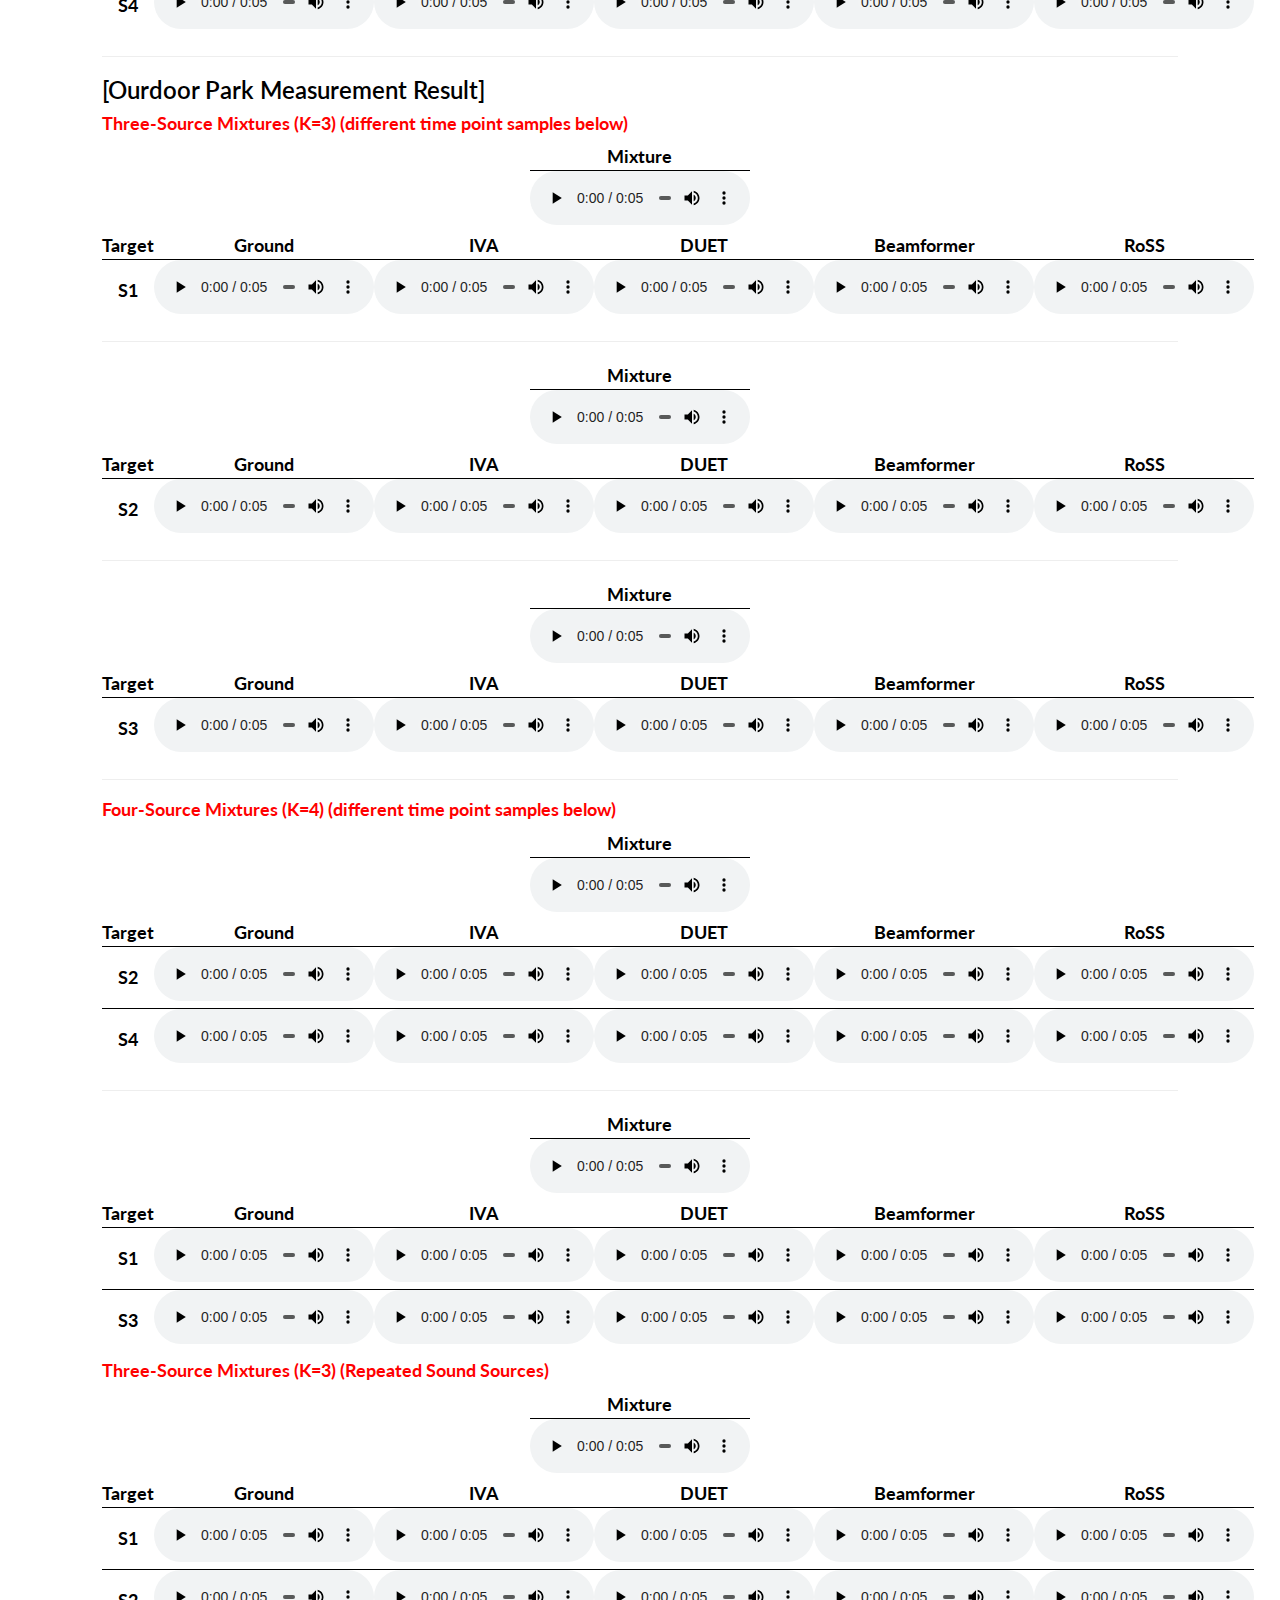
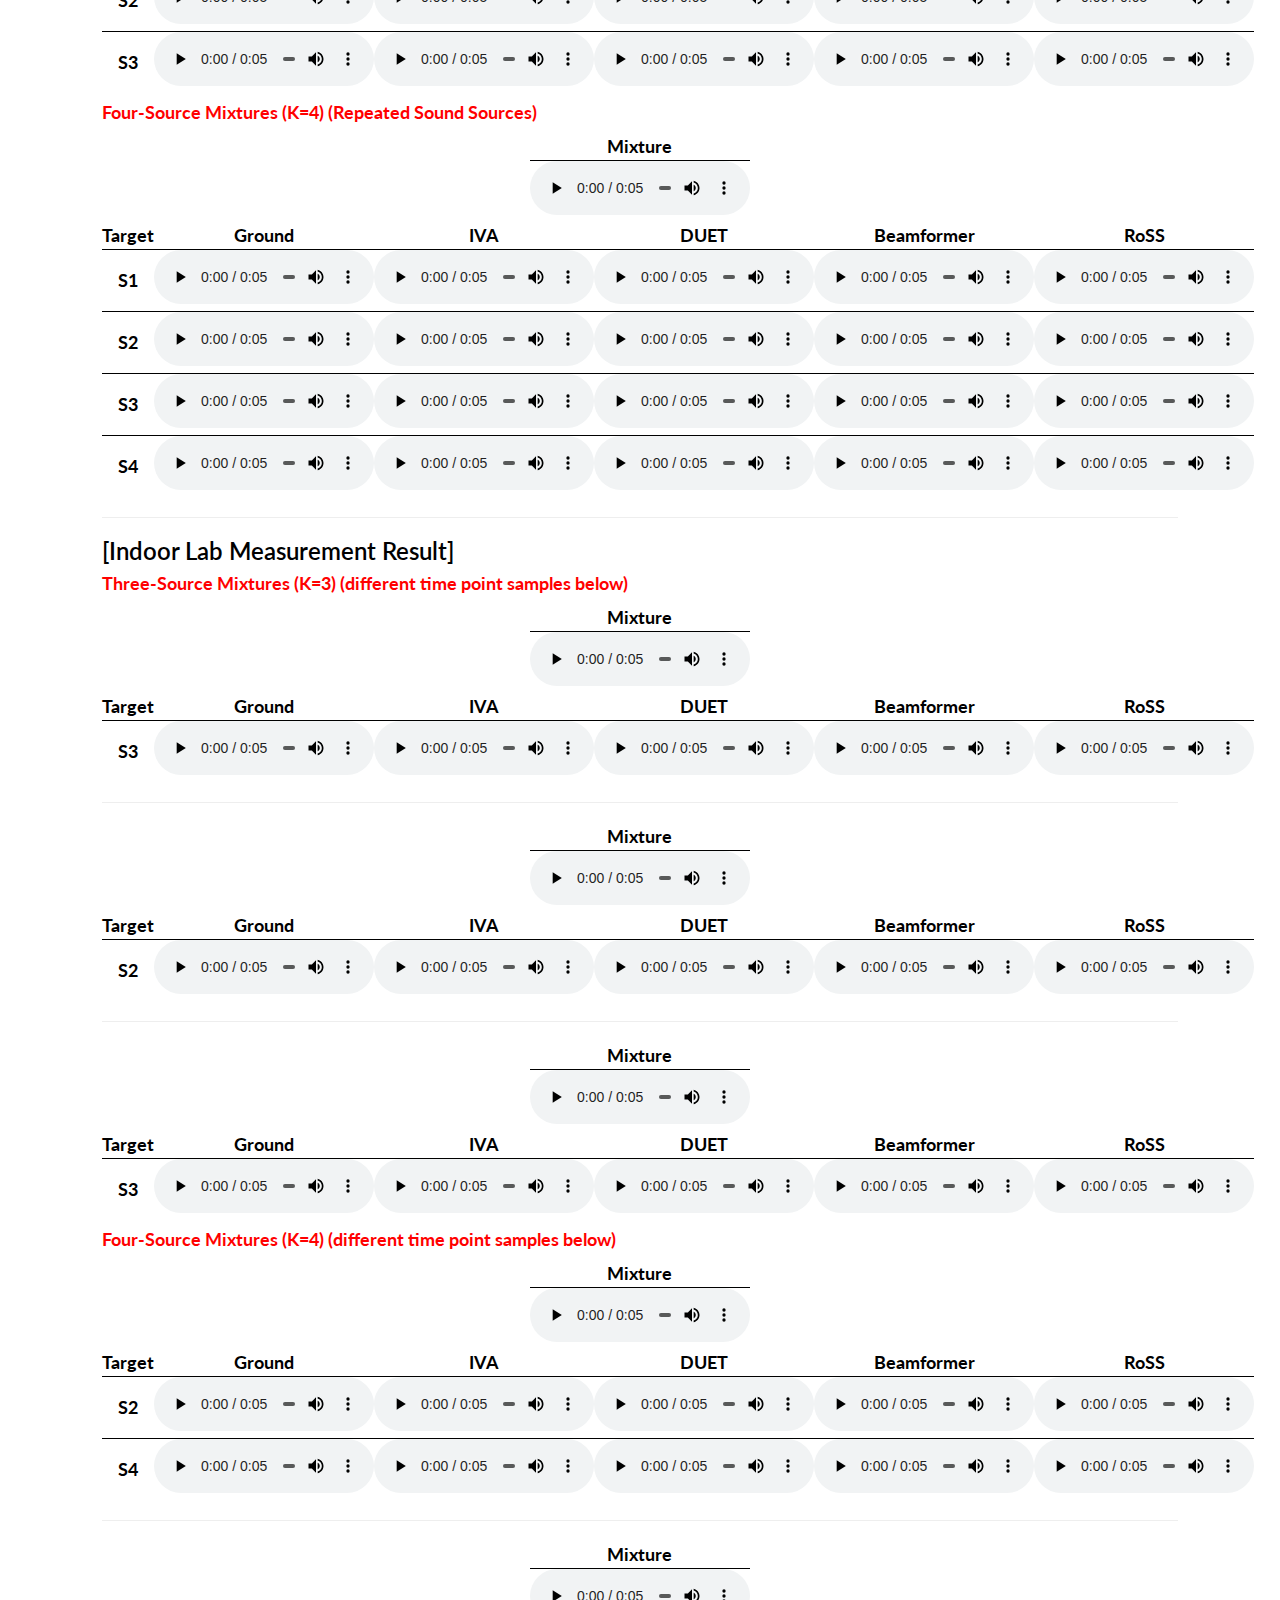
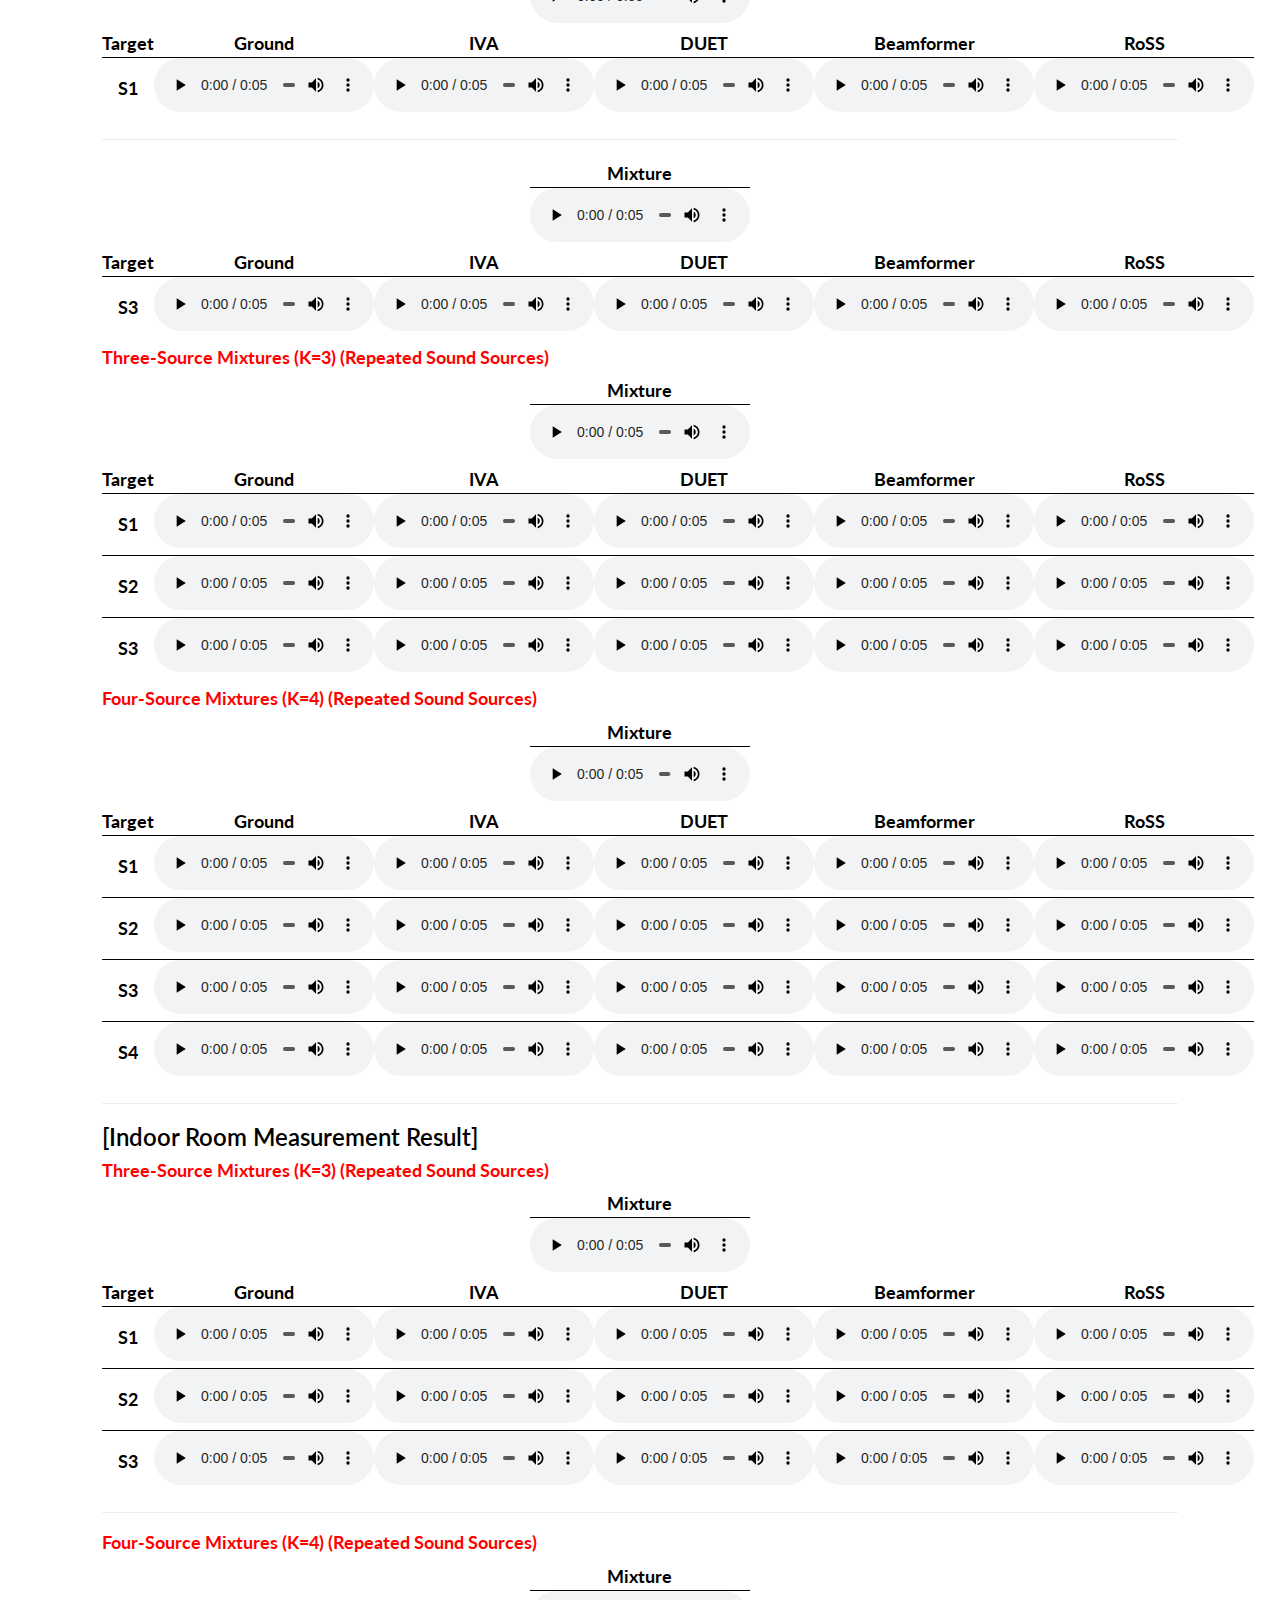
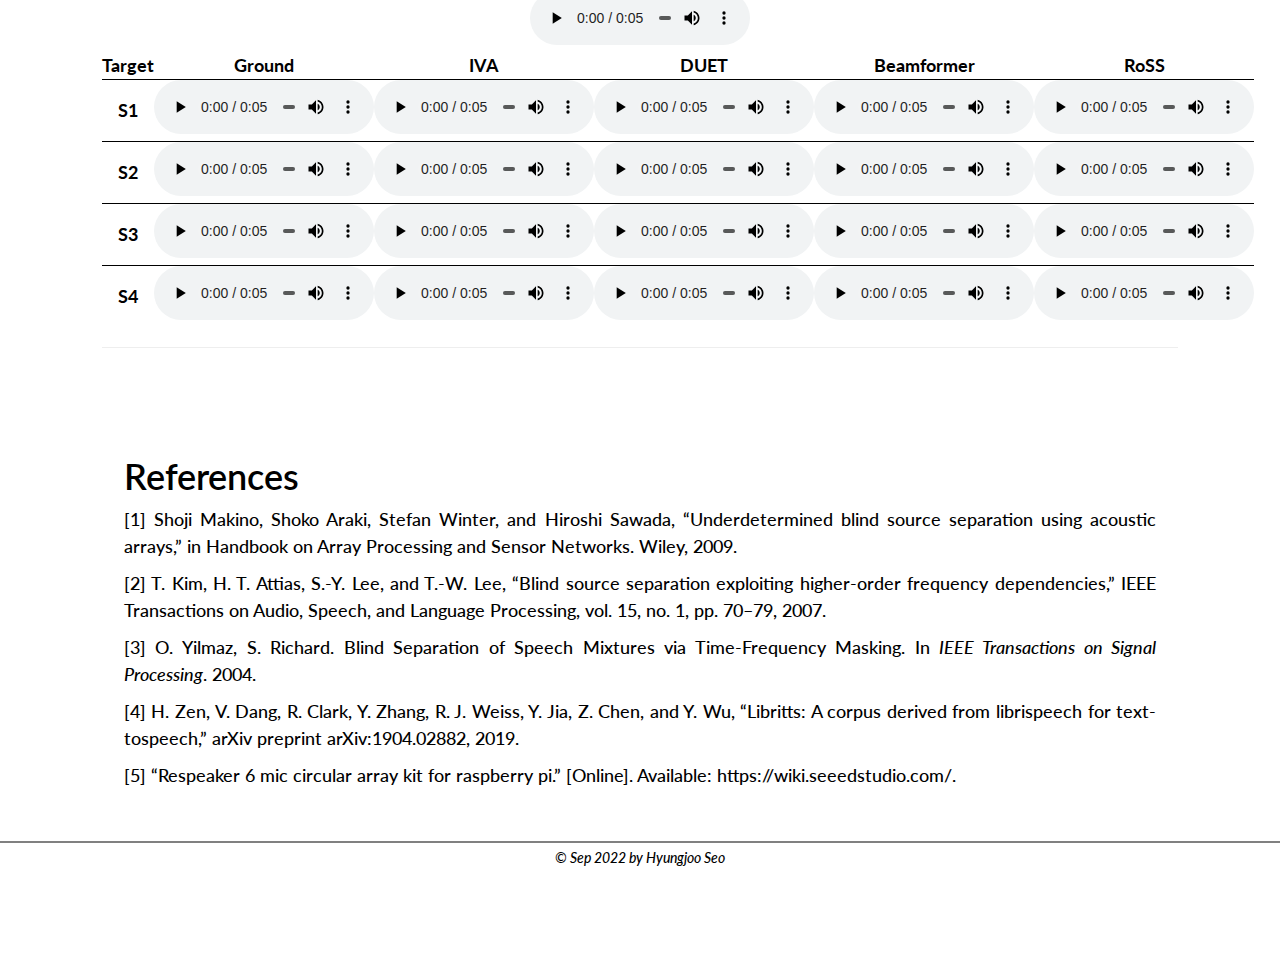
==== commit 1ad67a6b: "Update index.html" ====
--- a/index.html
+++ b/index.html
@@ -609,13 +609,13 @@
 			
 			&ensp; In fact, this is a form of aliasing in delay since from the microphone’s perspective, the sources A and B look identical in terms of AoA.
 			Thus, in this orientation, we mathematically have only two chunk of source signals, one is target signal T and the other is mixture of A and B.
-			Now it becomes 2 source 2 microphone problem where the system is not any more under-determined so that linear the which now became easier problem to solve. 
+			Now it becomes 2 source 2 microphone problem where the system is not any more under-determined which now becomes an easier problem to solve. 
 <br>
-			&ensp; Figure below (b)(c) shows the case of aligning two interferers to bring the system with K=3, M=2 to K=2, M=2 to enhance the target source. 
+			&ensp; Figure below (b)(c) shows the case of aligning two interferers to bring the system from (K=3, M=2) to (K=2, M=2) to enhance the target source. 
 			<a><img src="img/Sources_combine_ICRA.png" class="center" style='height: 80%; width: 80%; object-fit: contain'></a>
             
 	 After such rotational alignment, existing blind source separation (BSS) or Under-determined BSS techniques such as ICA(IVA) [2], DUET [3] can be performed
-			to enhance the target source. Our prposed idea is complementatry, hence comparible, with most source speration algorithms.
+			to enhance the target source. Our prposed idea is complementatry, hence comparible, with most source speration algorithms including supervised/unsupervised approaches.
 		
 			<br>
 			&ensp; What if we don't know the angle-of-arrivals as a prior? Good news is rotational motion itself provides AoA information because ITD and AoA 
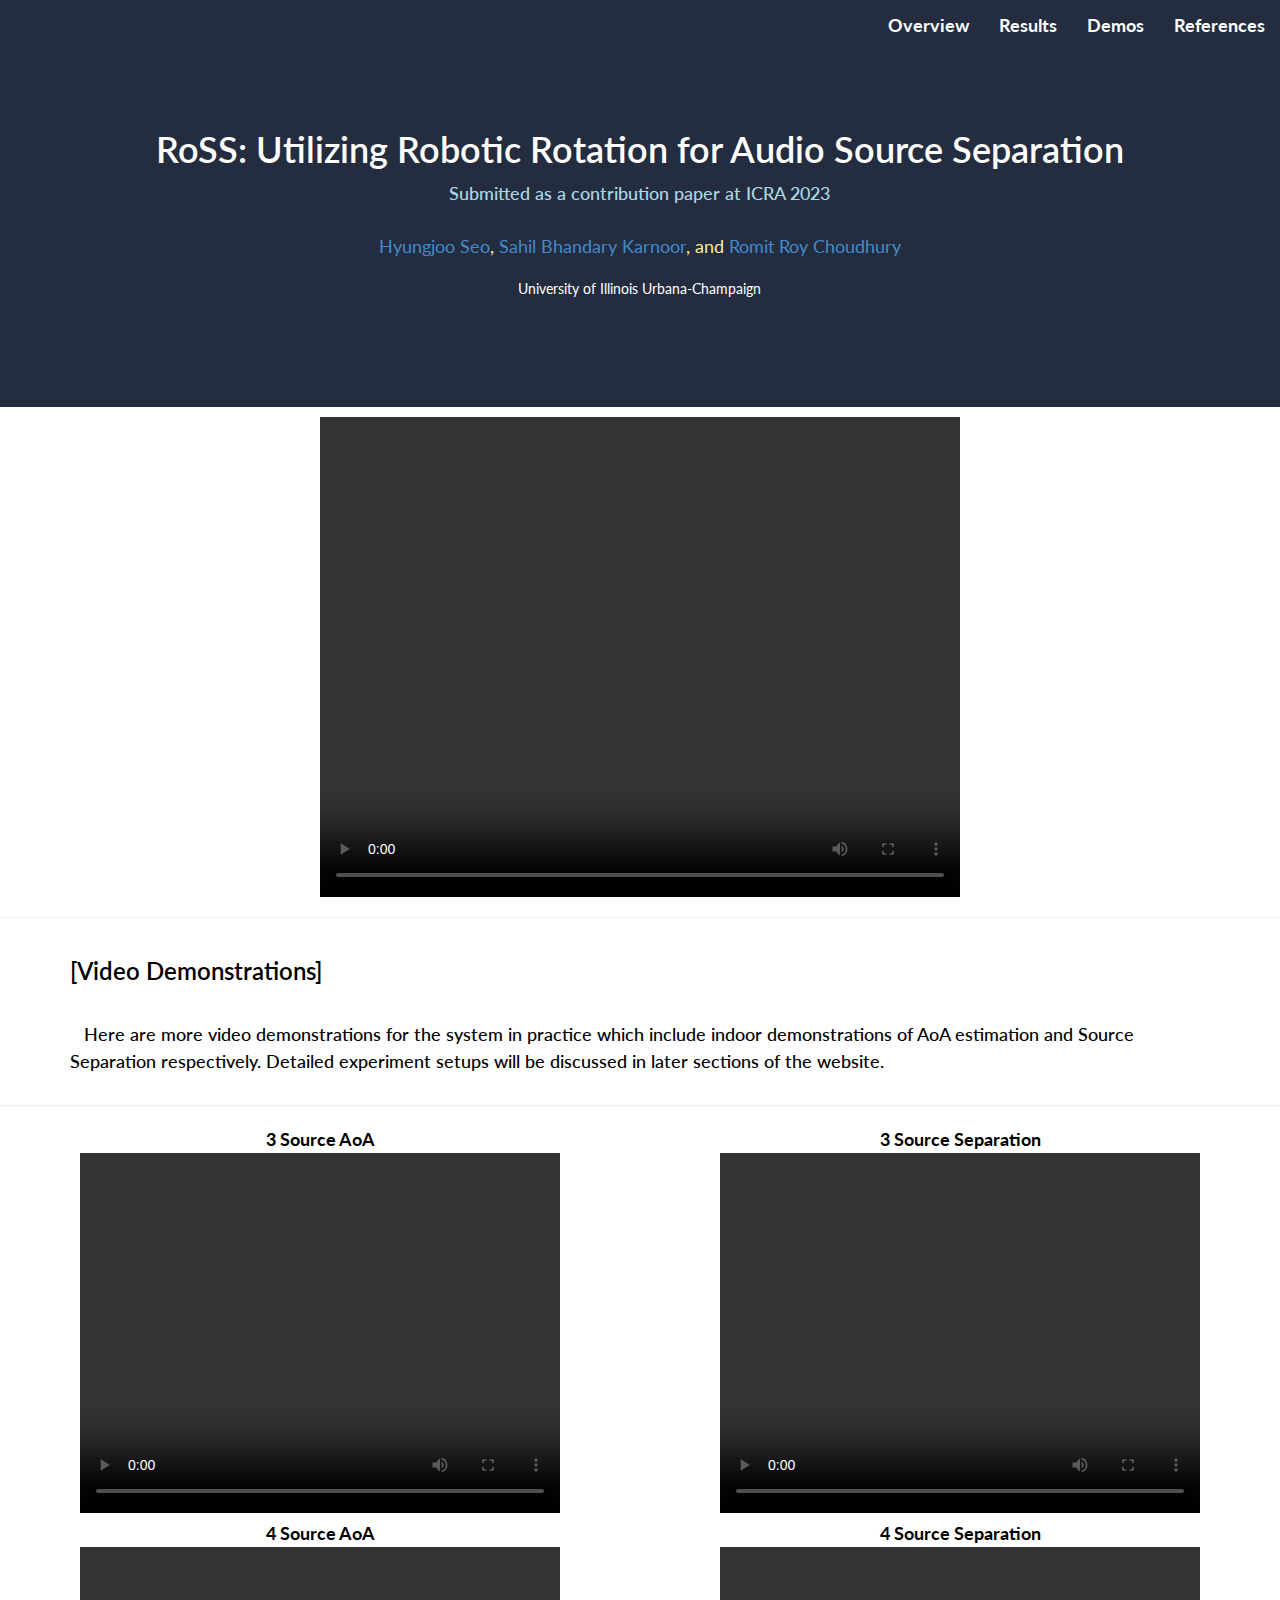
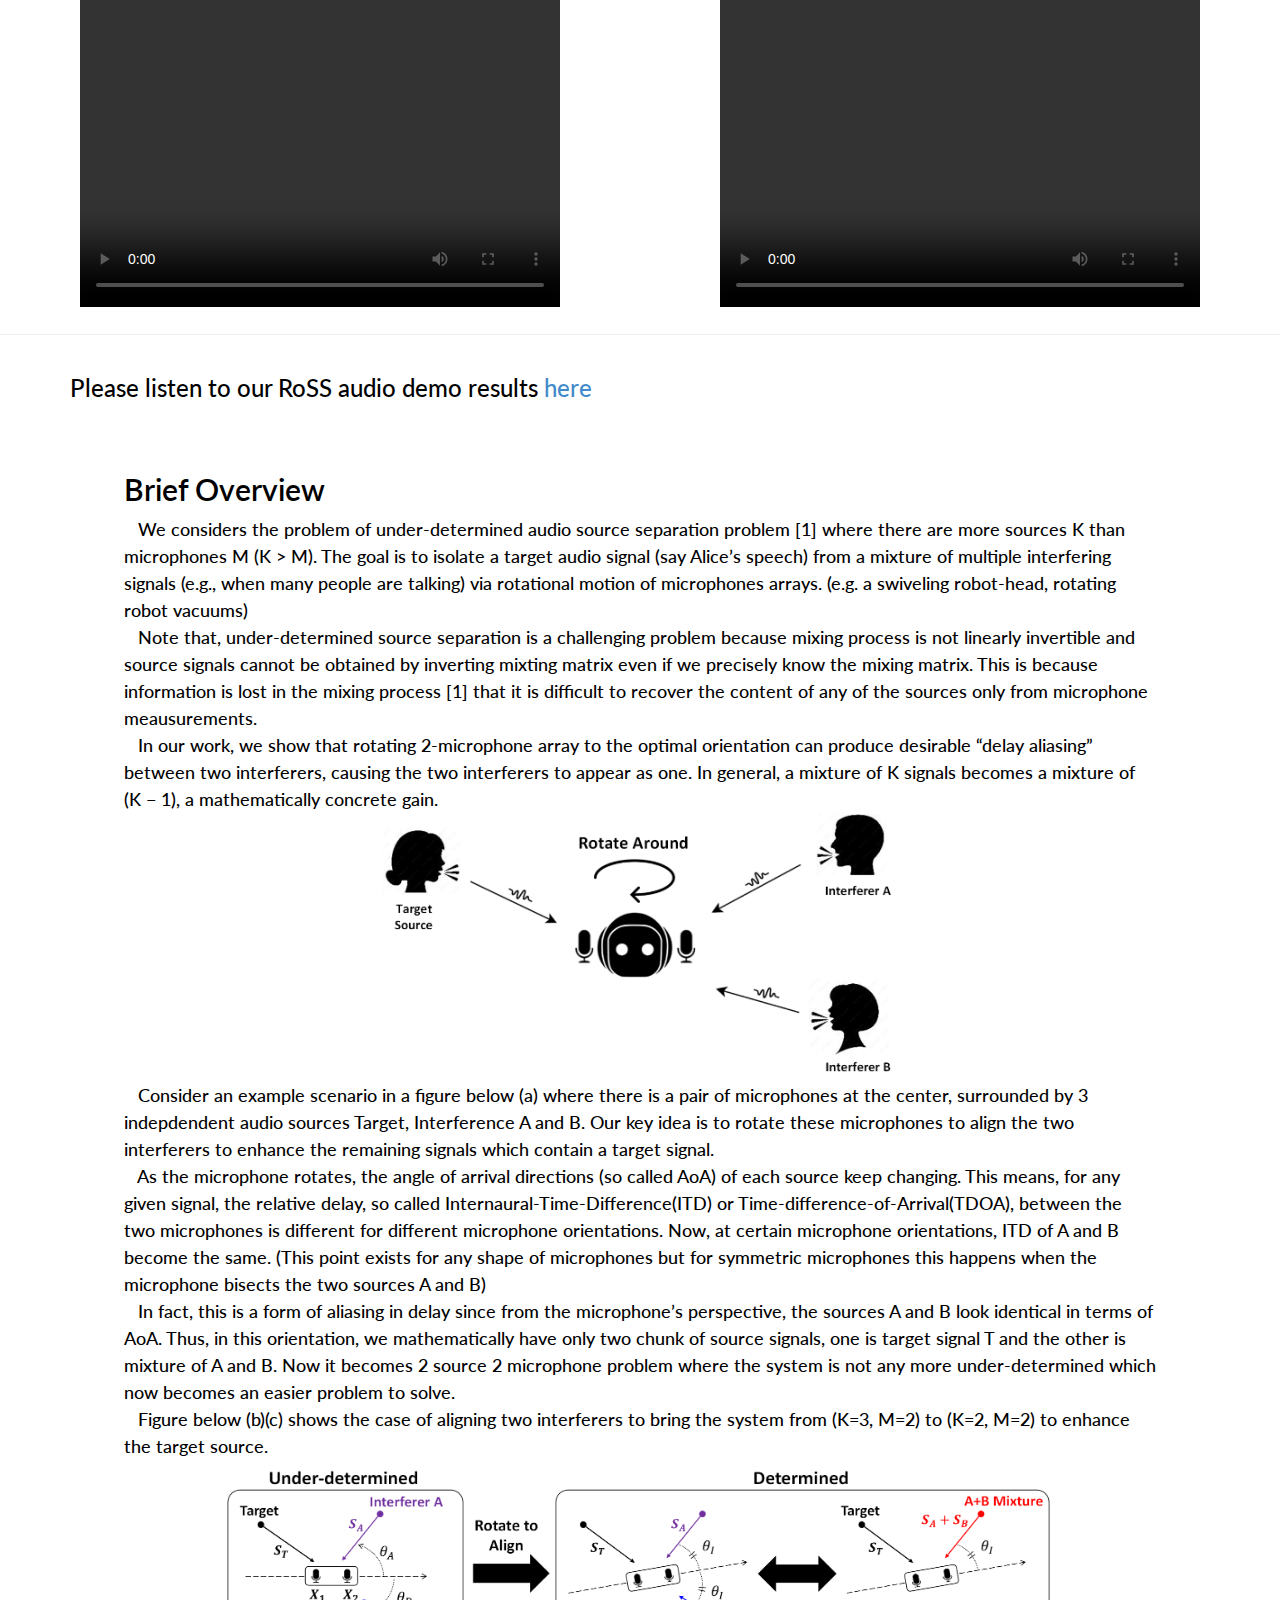
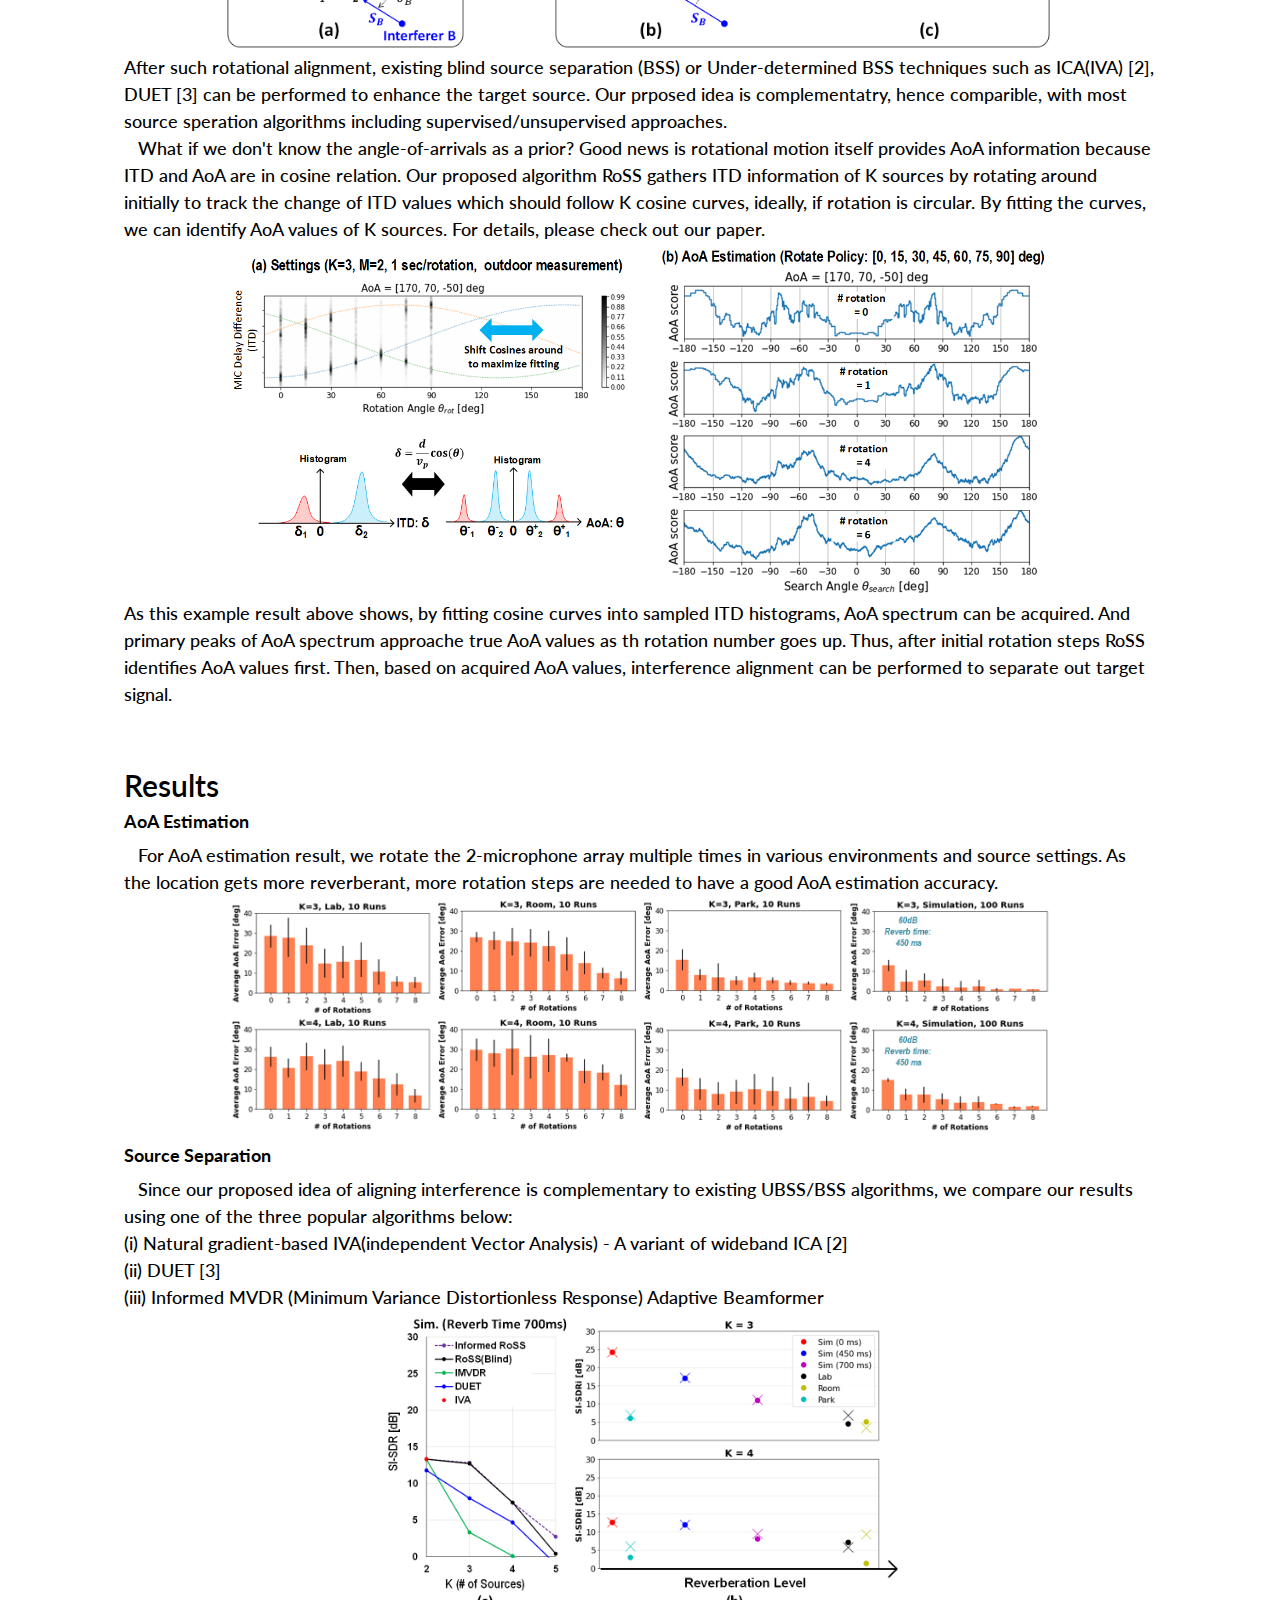
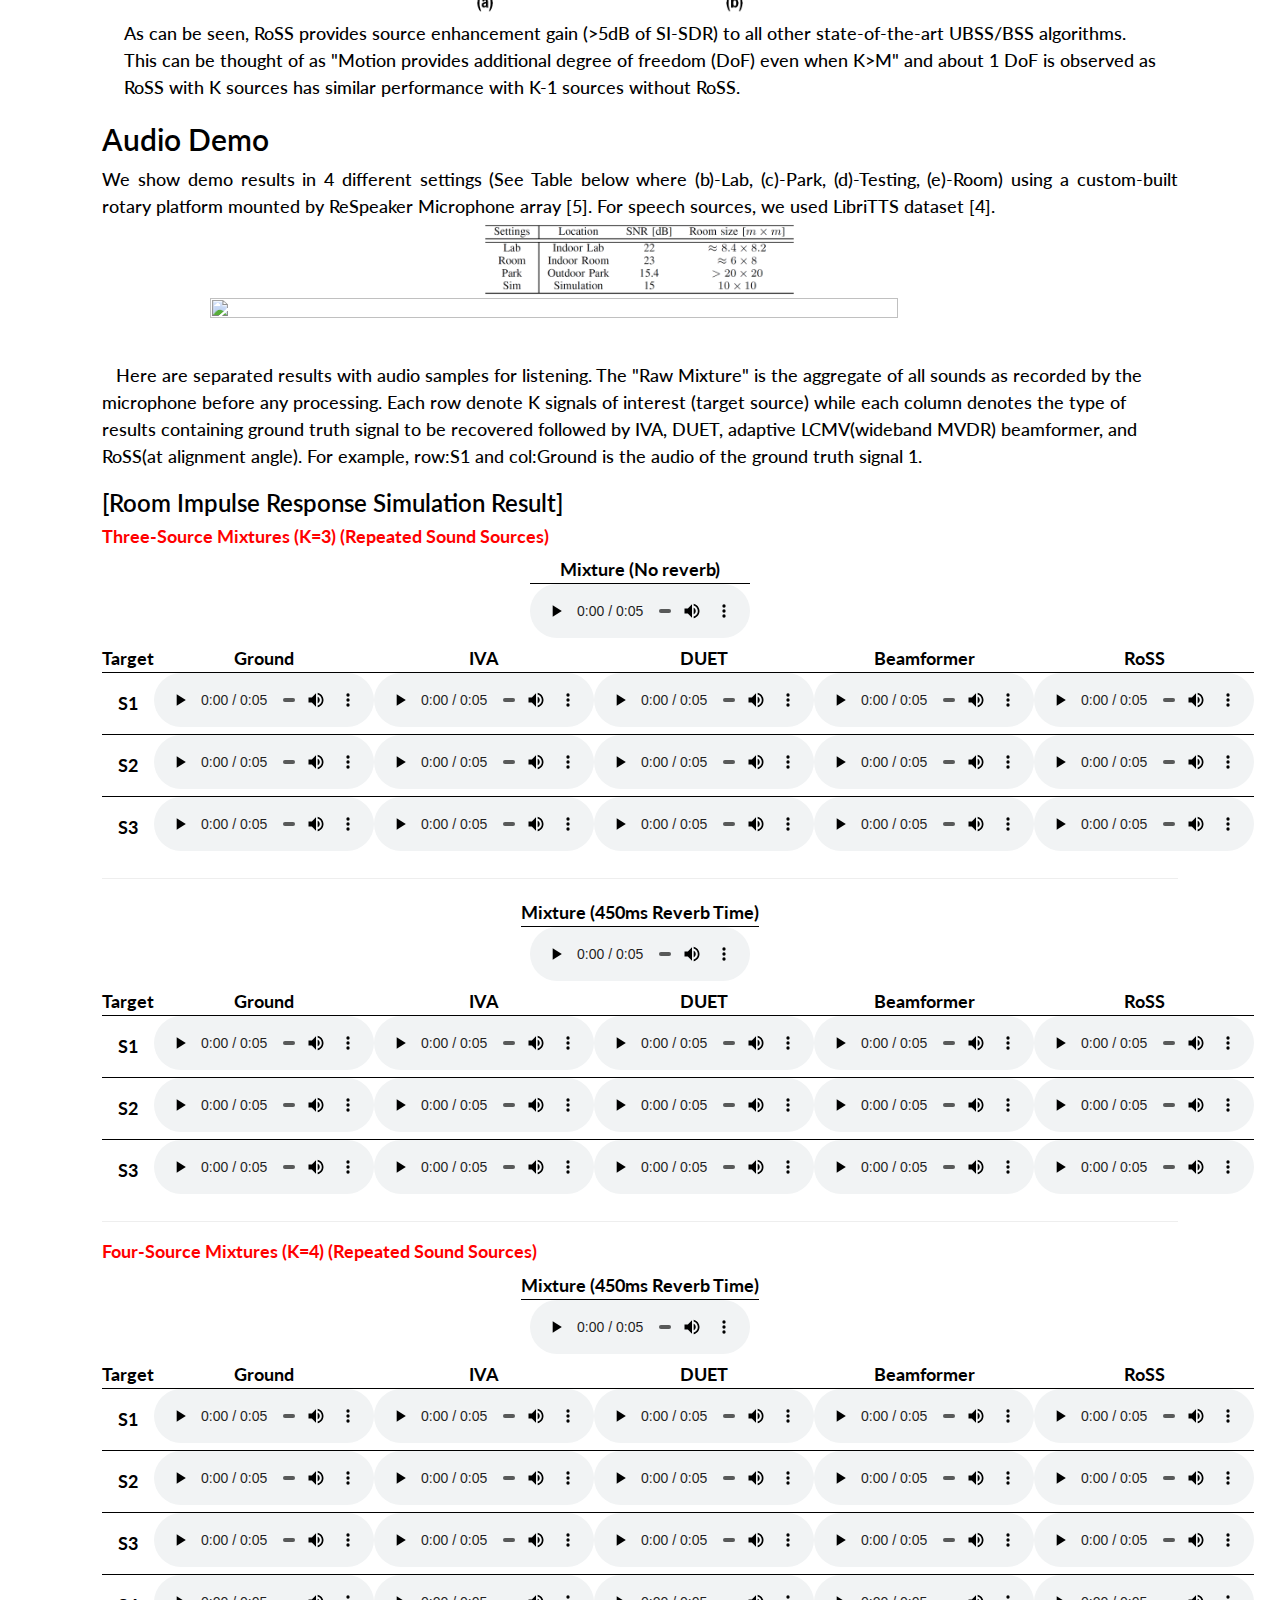
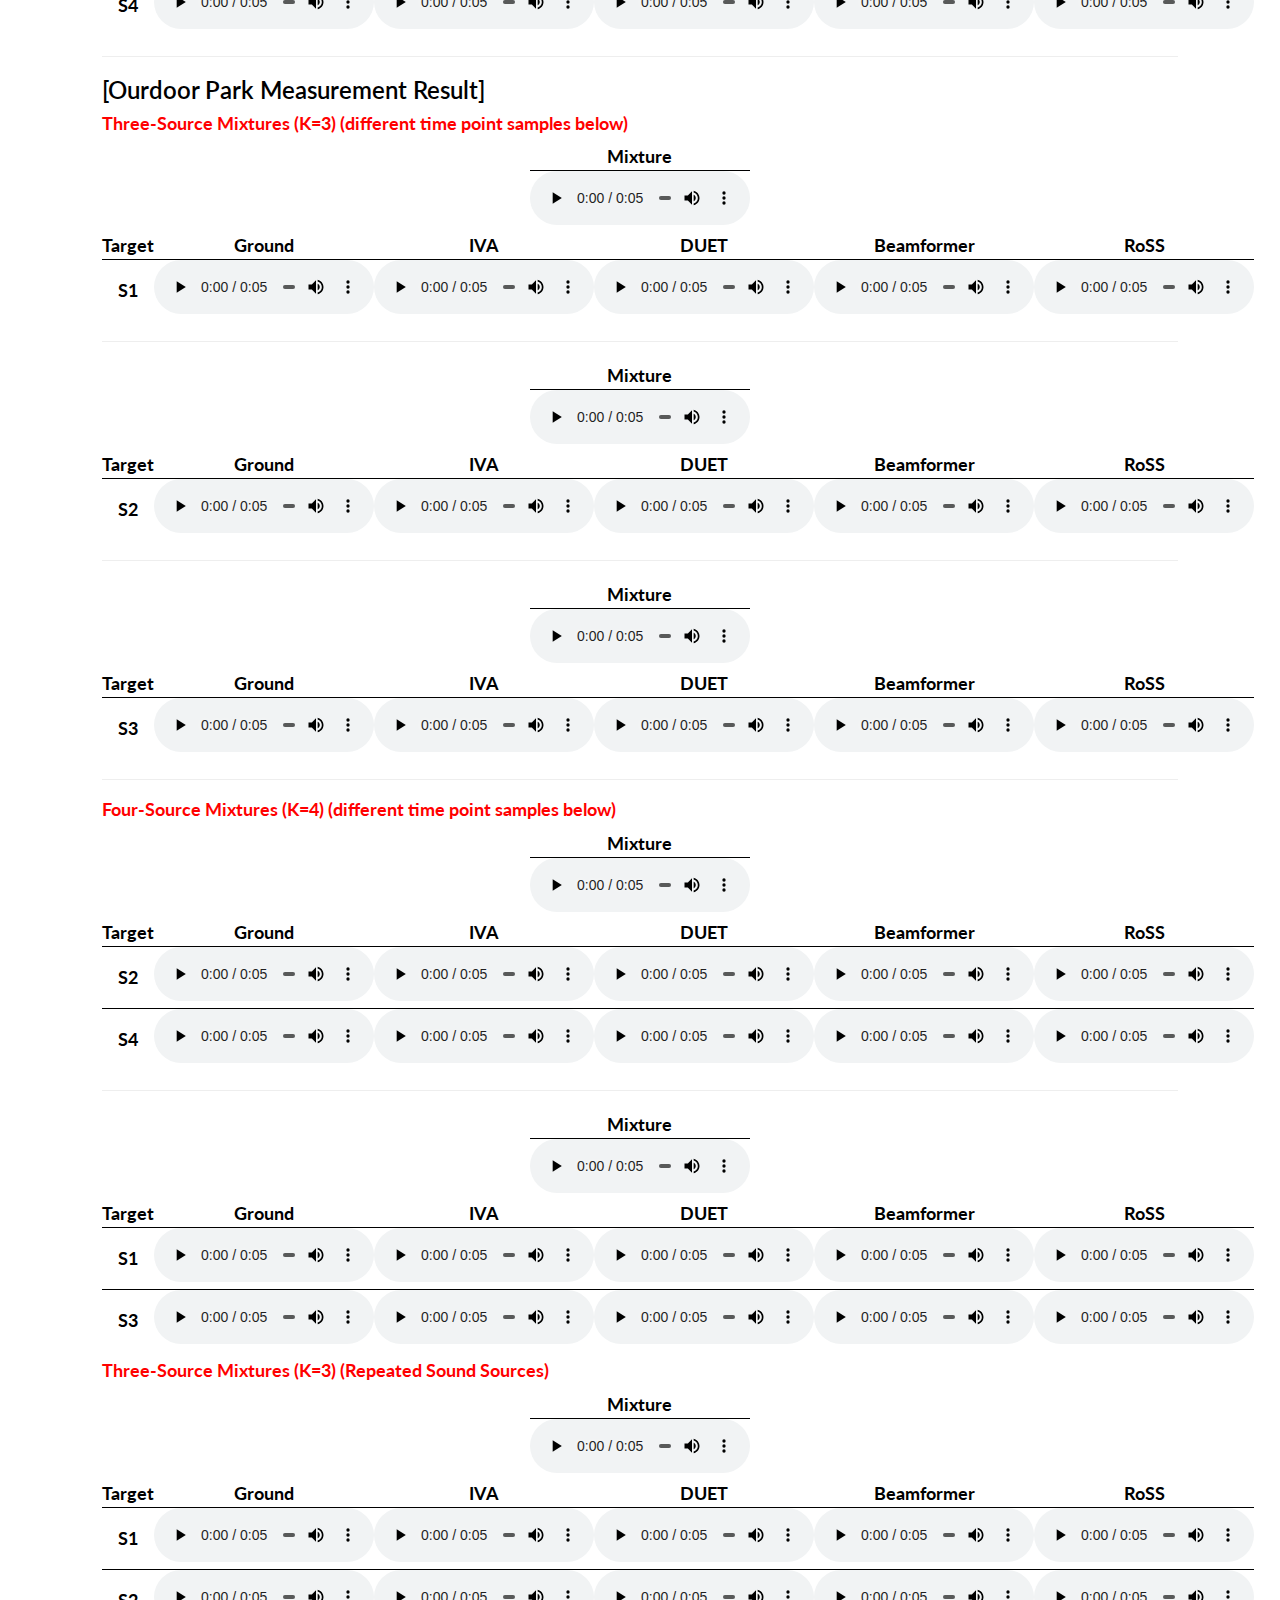
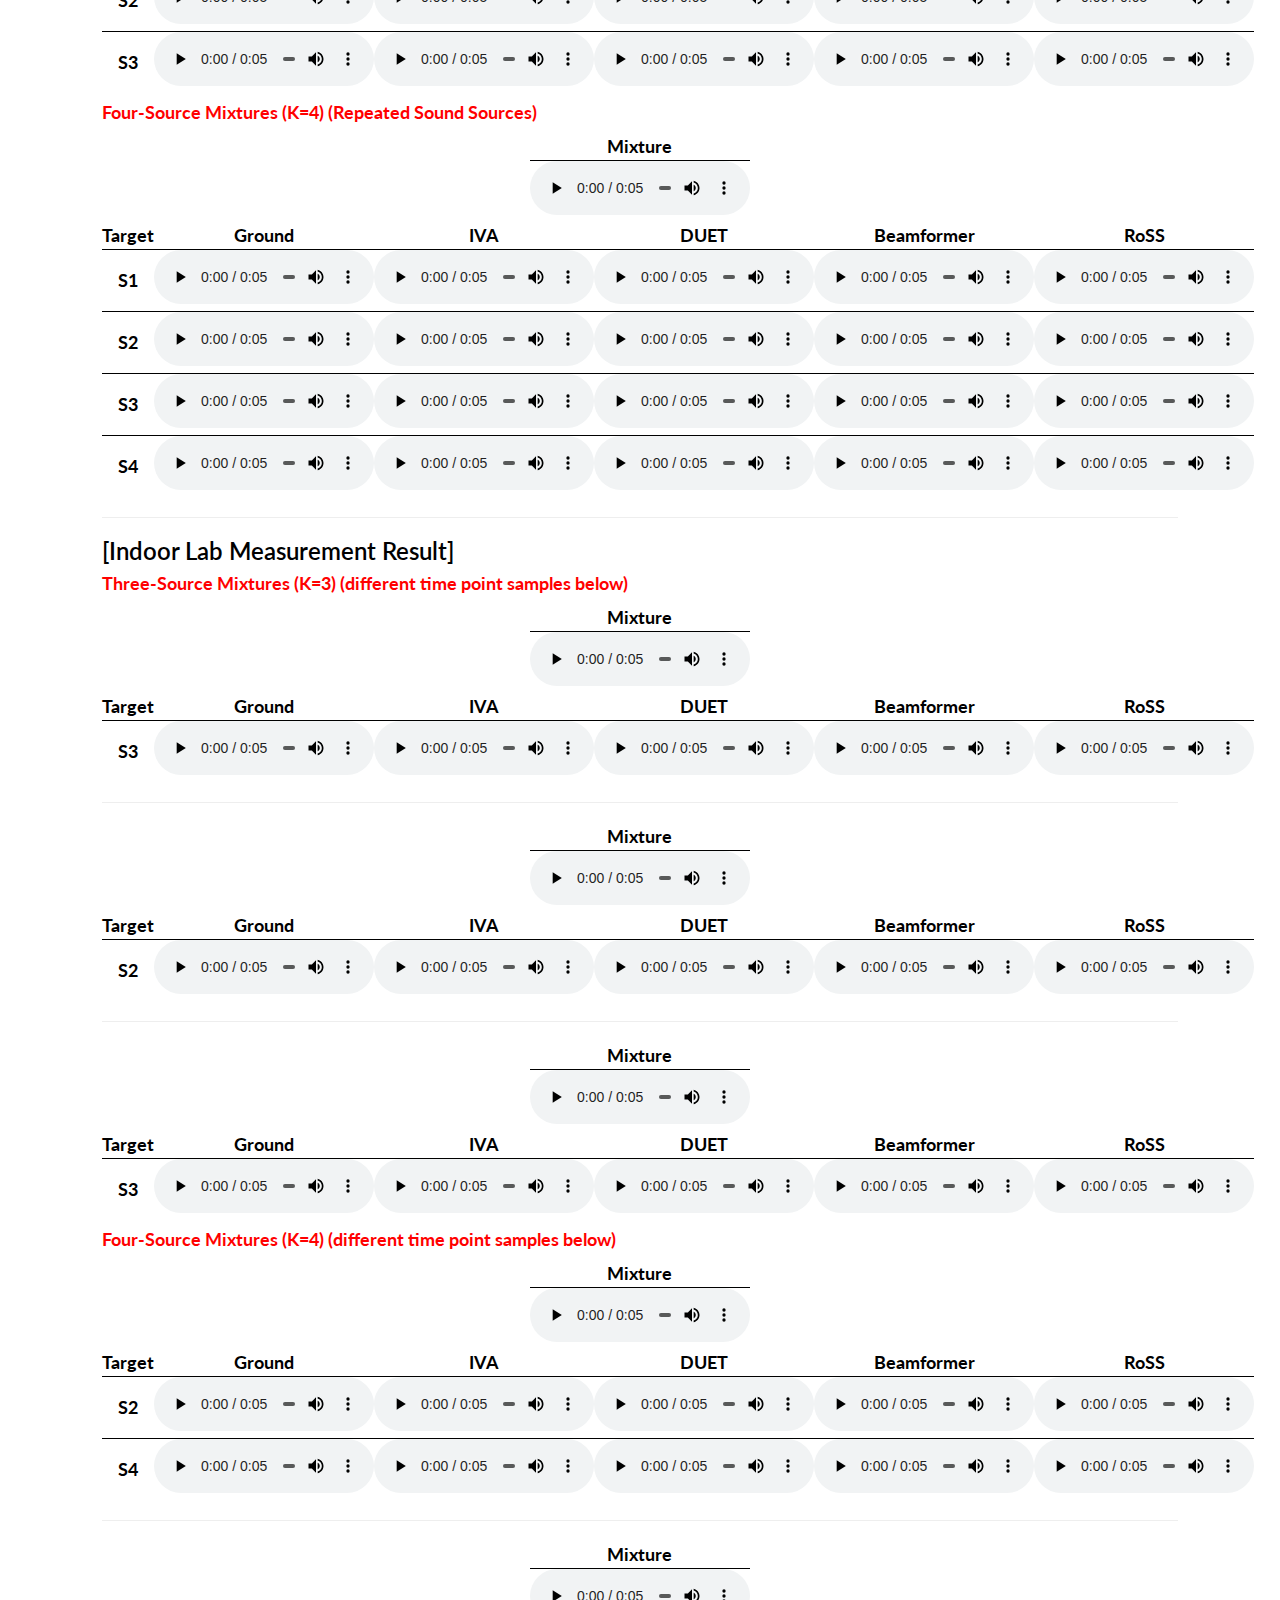
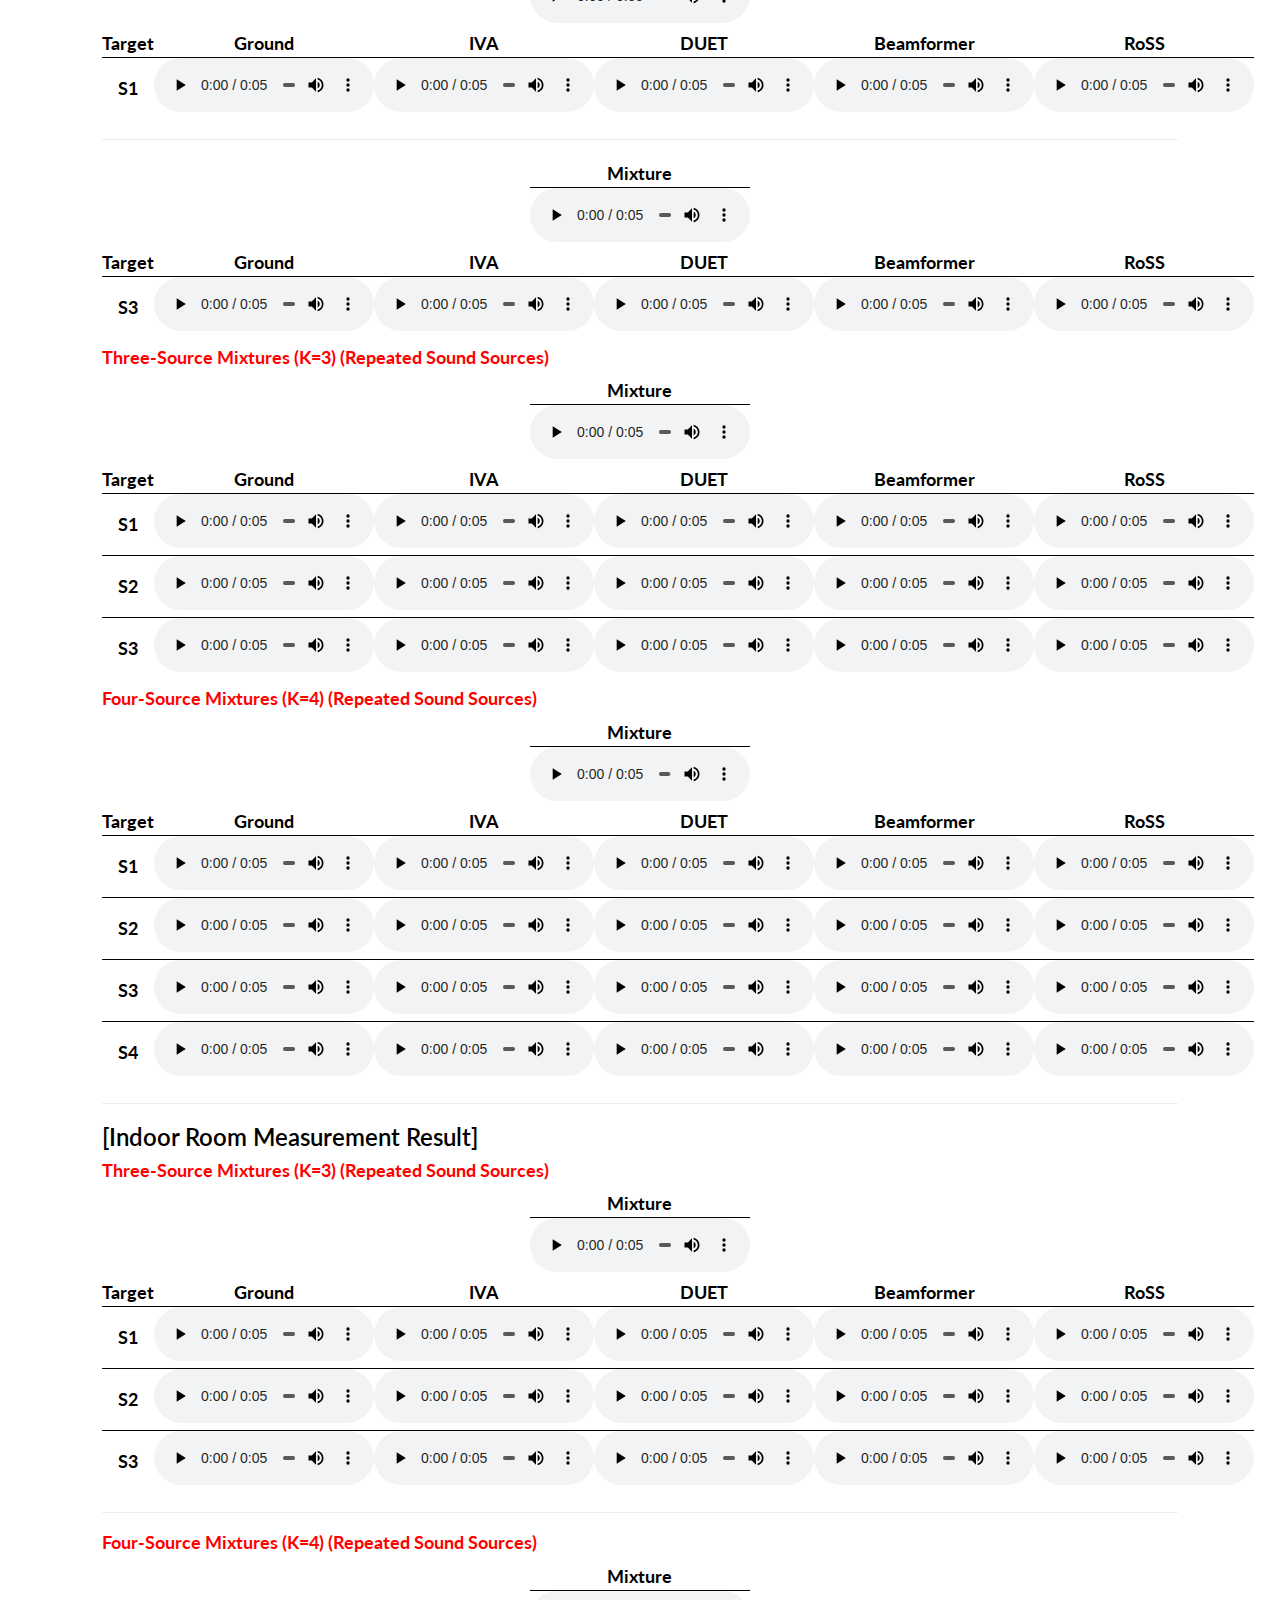
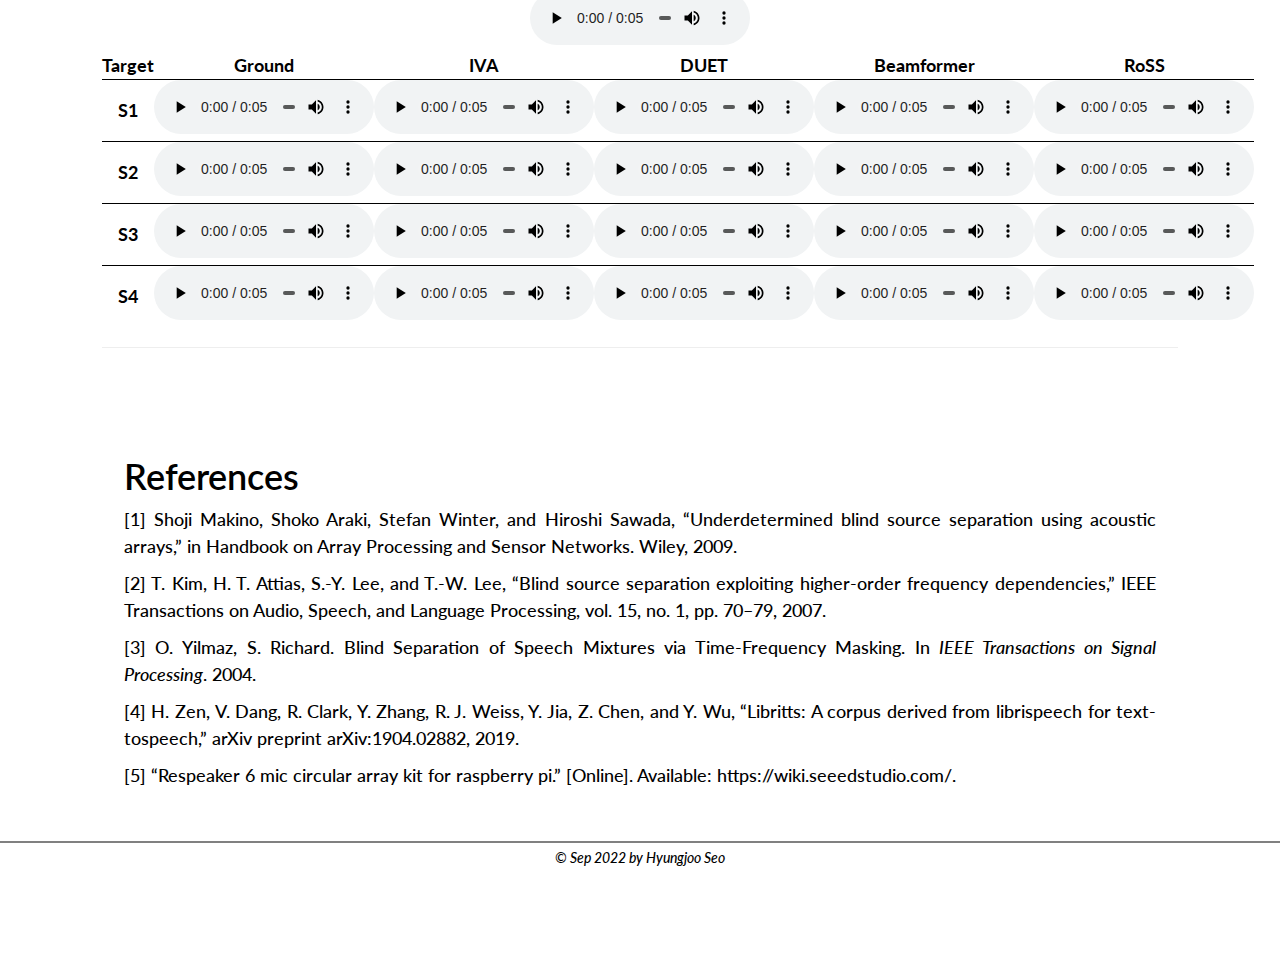
==== commit 27d912ce: "Update index.html" ====
--- a/index.html
+++ b/index.html
@@ -620,7 +620,7 @@
 			<br>
 			&ensp; What if we don't know the angle-of-arrivals as a prior? Good news is rotational motion itself provides AoA information because ITD and AoA 
 			are in cosine relation. Our proposed algorithm RoSS gathers ITD information of K sources by rotating around initially to track the change of ITD values which should 
-follow K cosine curves, ideally, if rotation is circular. By fitting the curves, we can identify AoA values of K sources. 
+follow K cosine curves, ideally, if rotation is circular. By fitting the curves, we can identify AoA values of K sources. For details, please check out our paper.
 			
 			<a><img src="img/K_AoA_ICRA_web.png" class="center" style='height: 80%; width: 80%; object-fit: contain'></a>
 			As this example result above shows, by fitting cosine curves into sampled ITD histograms, AoA spectrum can be acquired. 
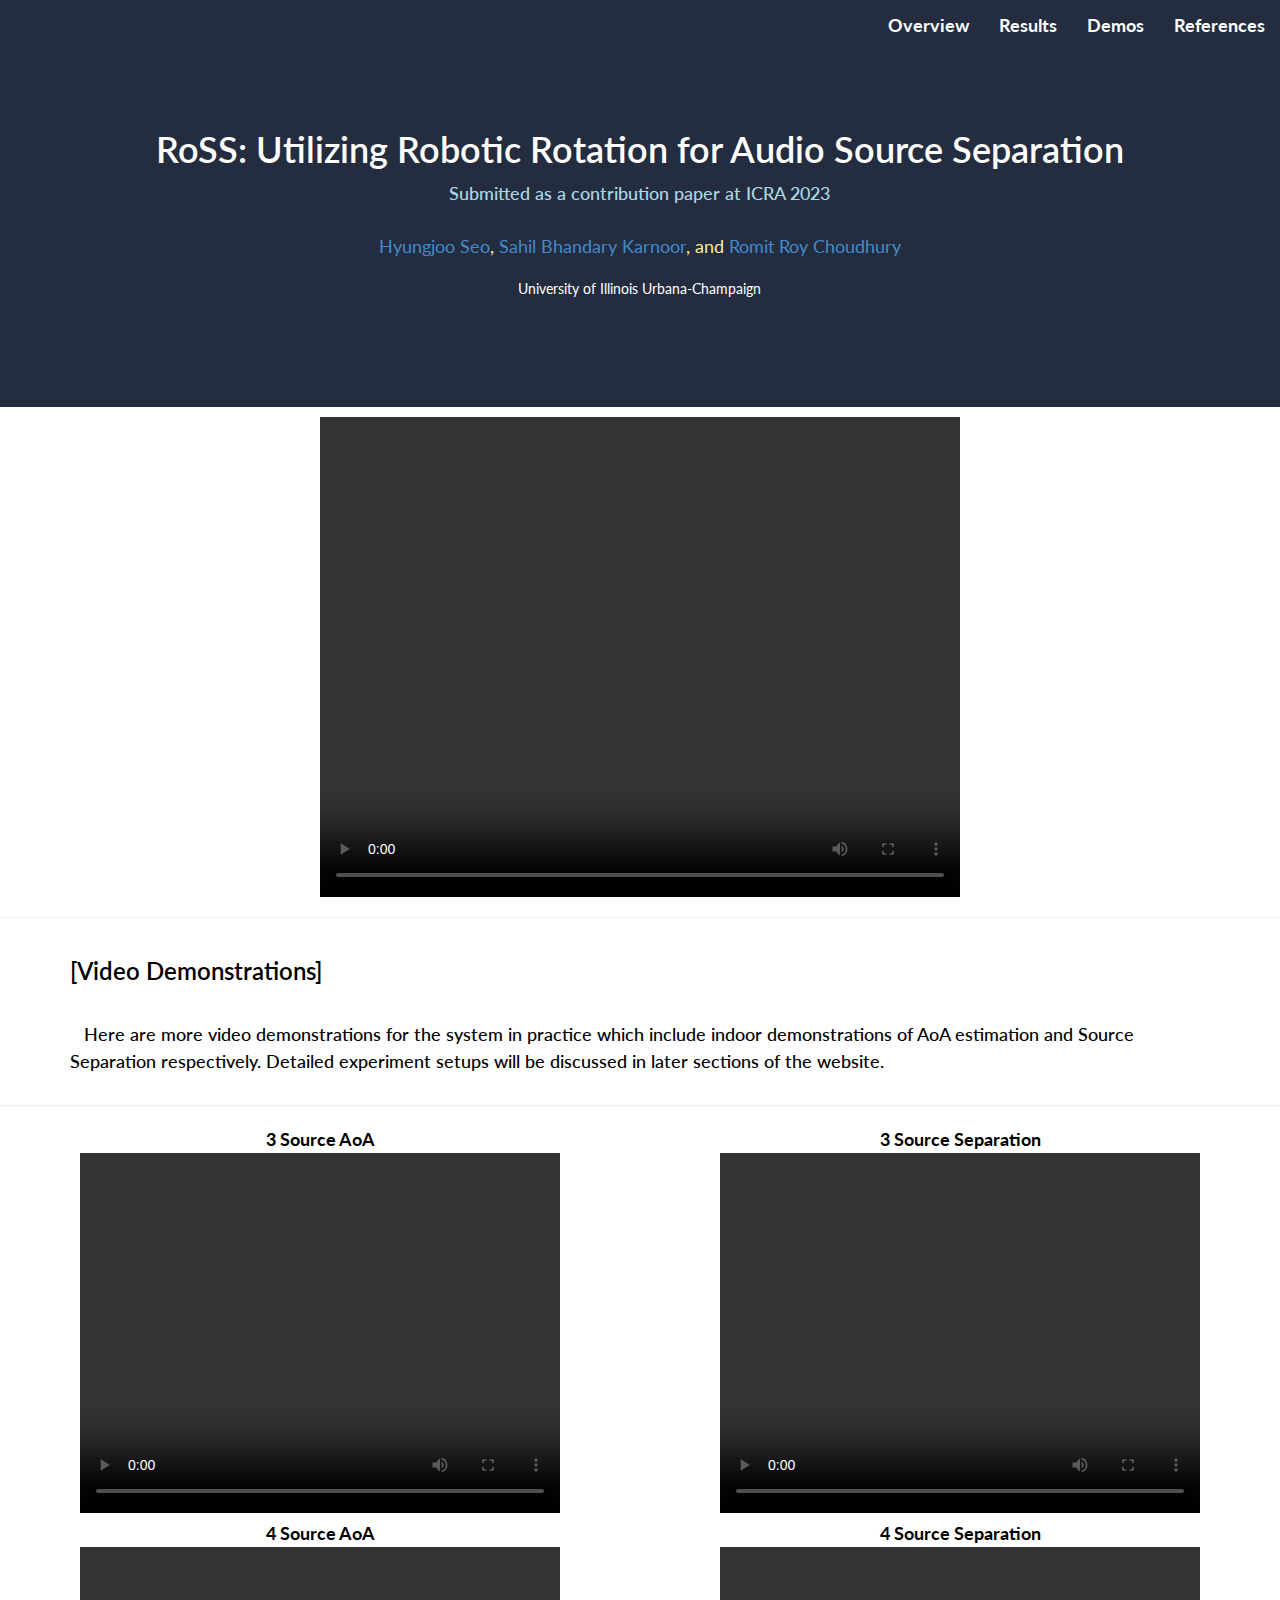
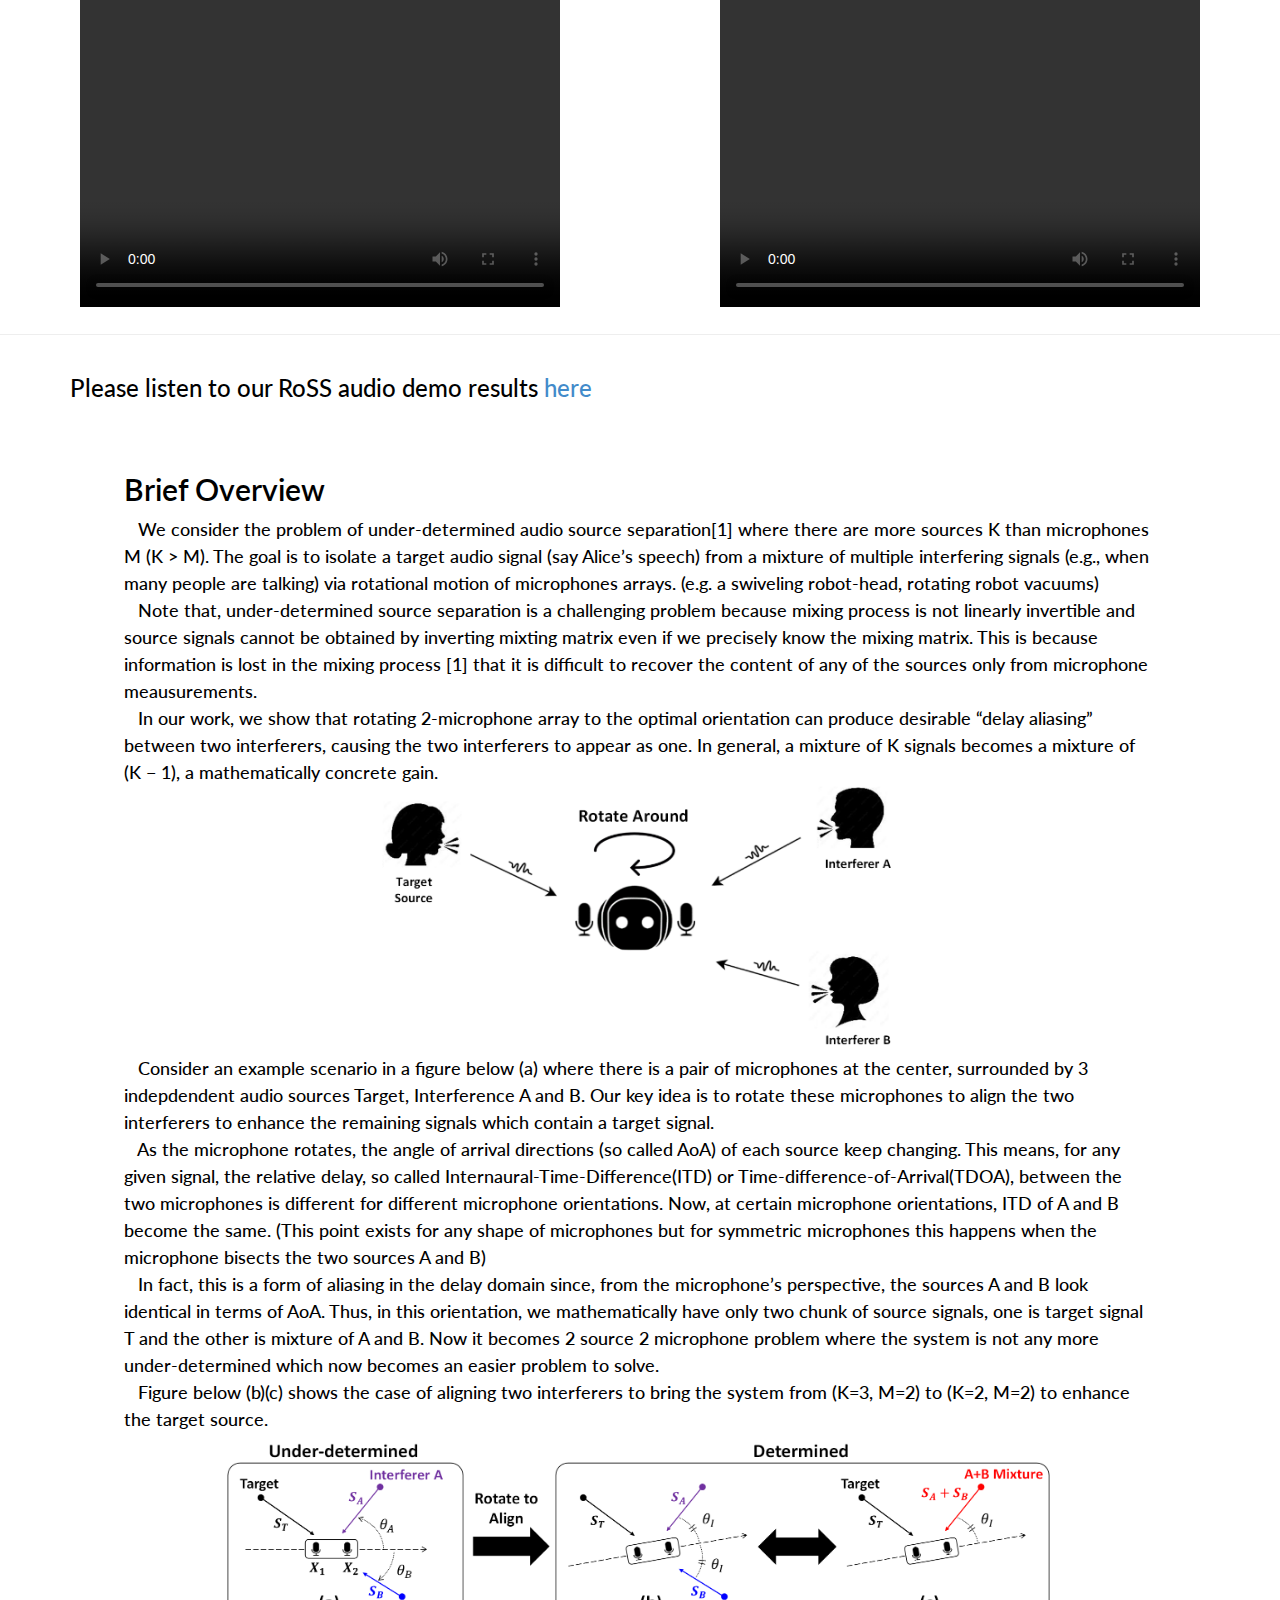
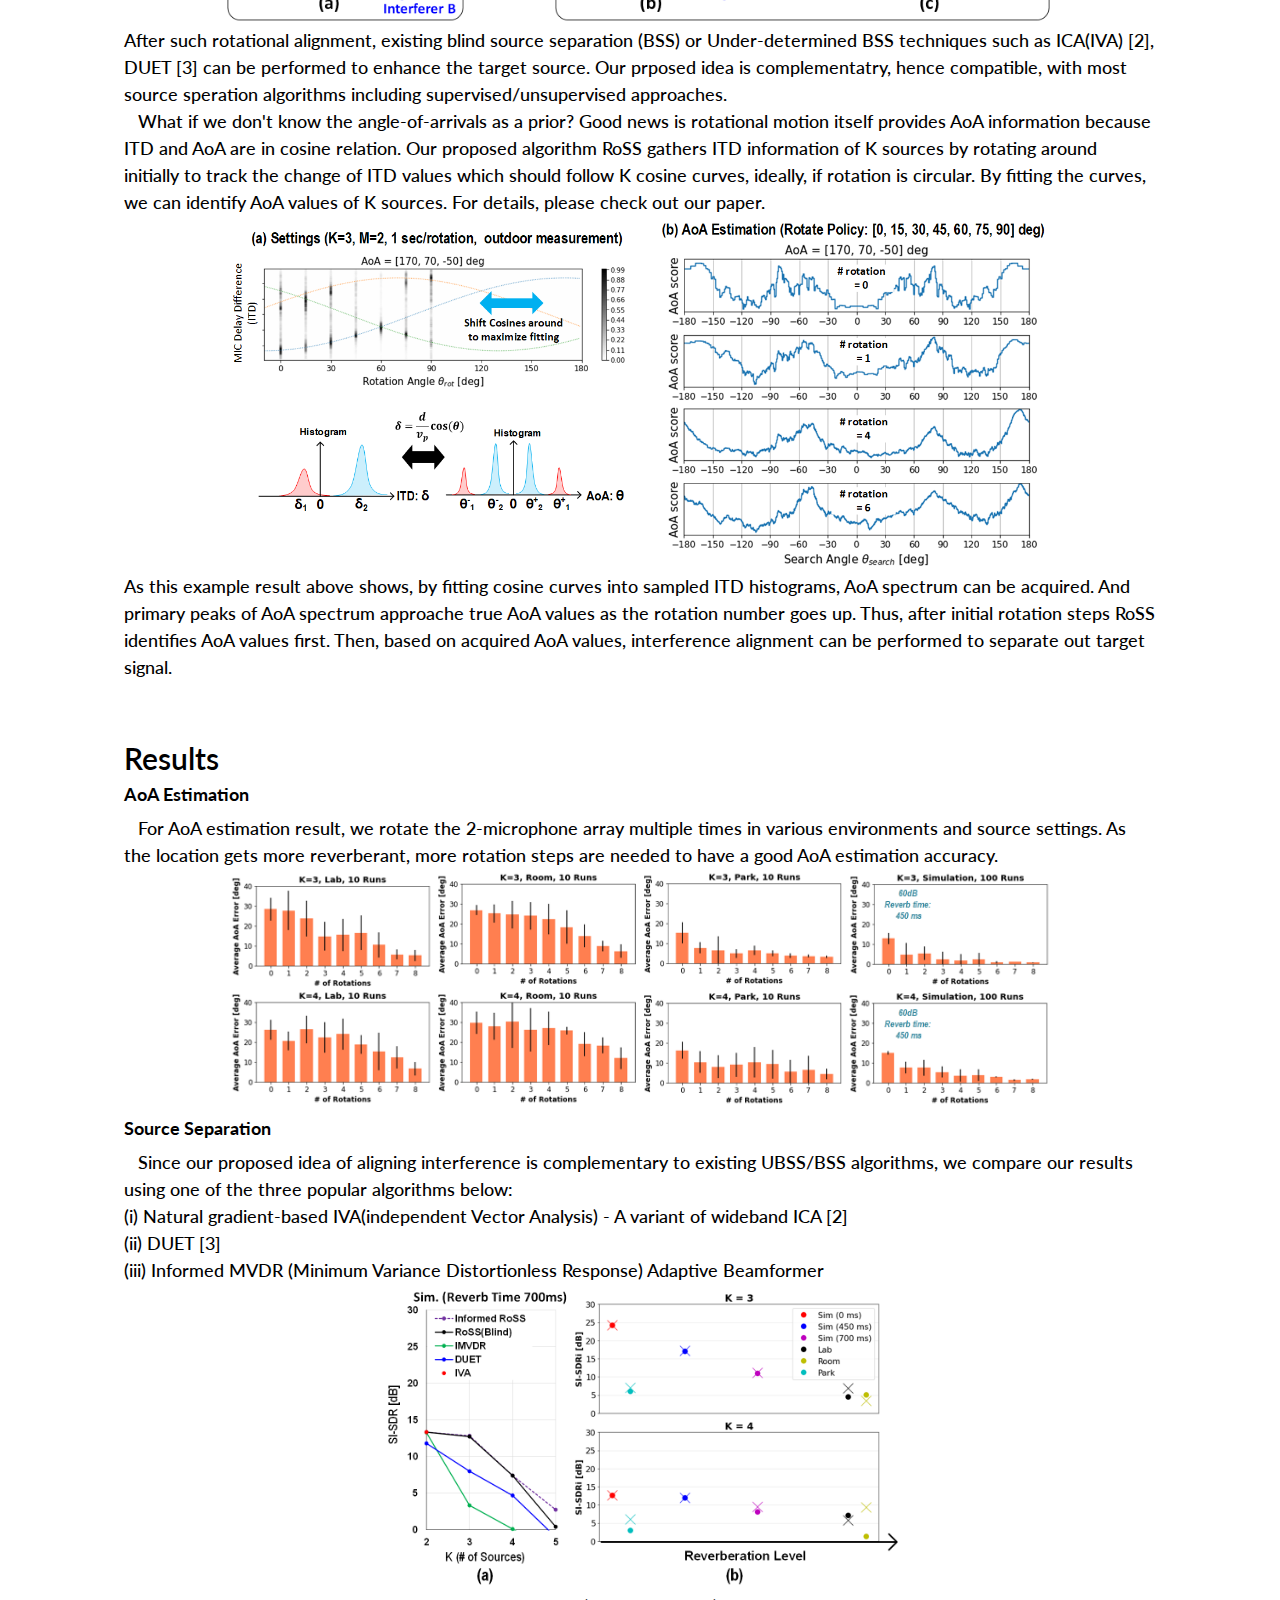
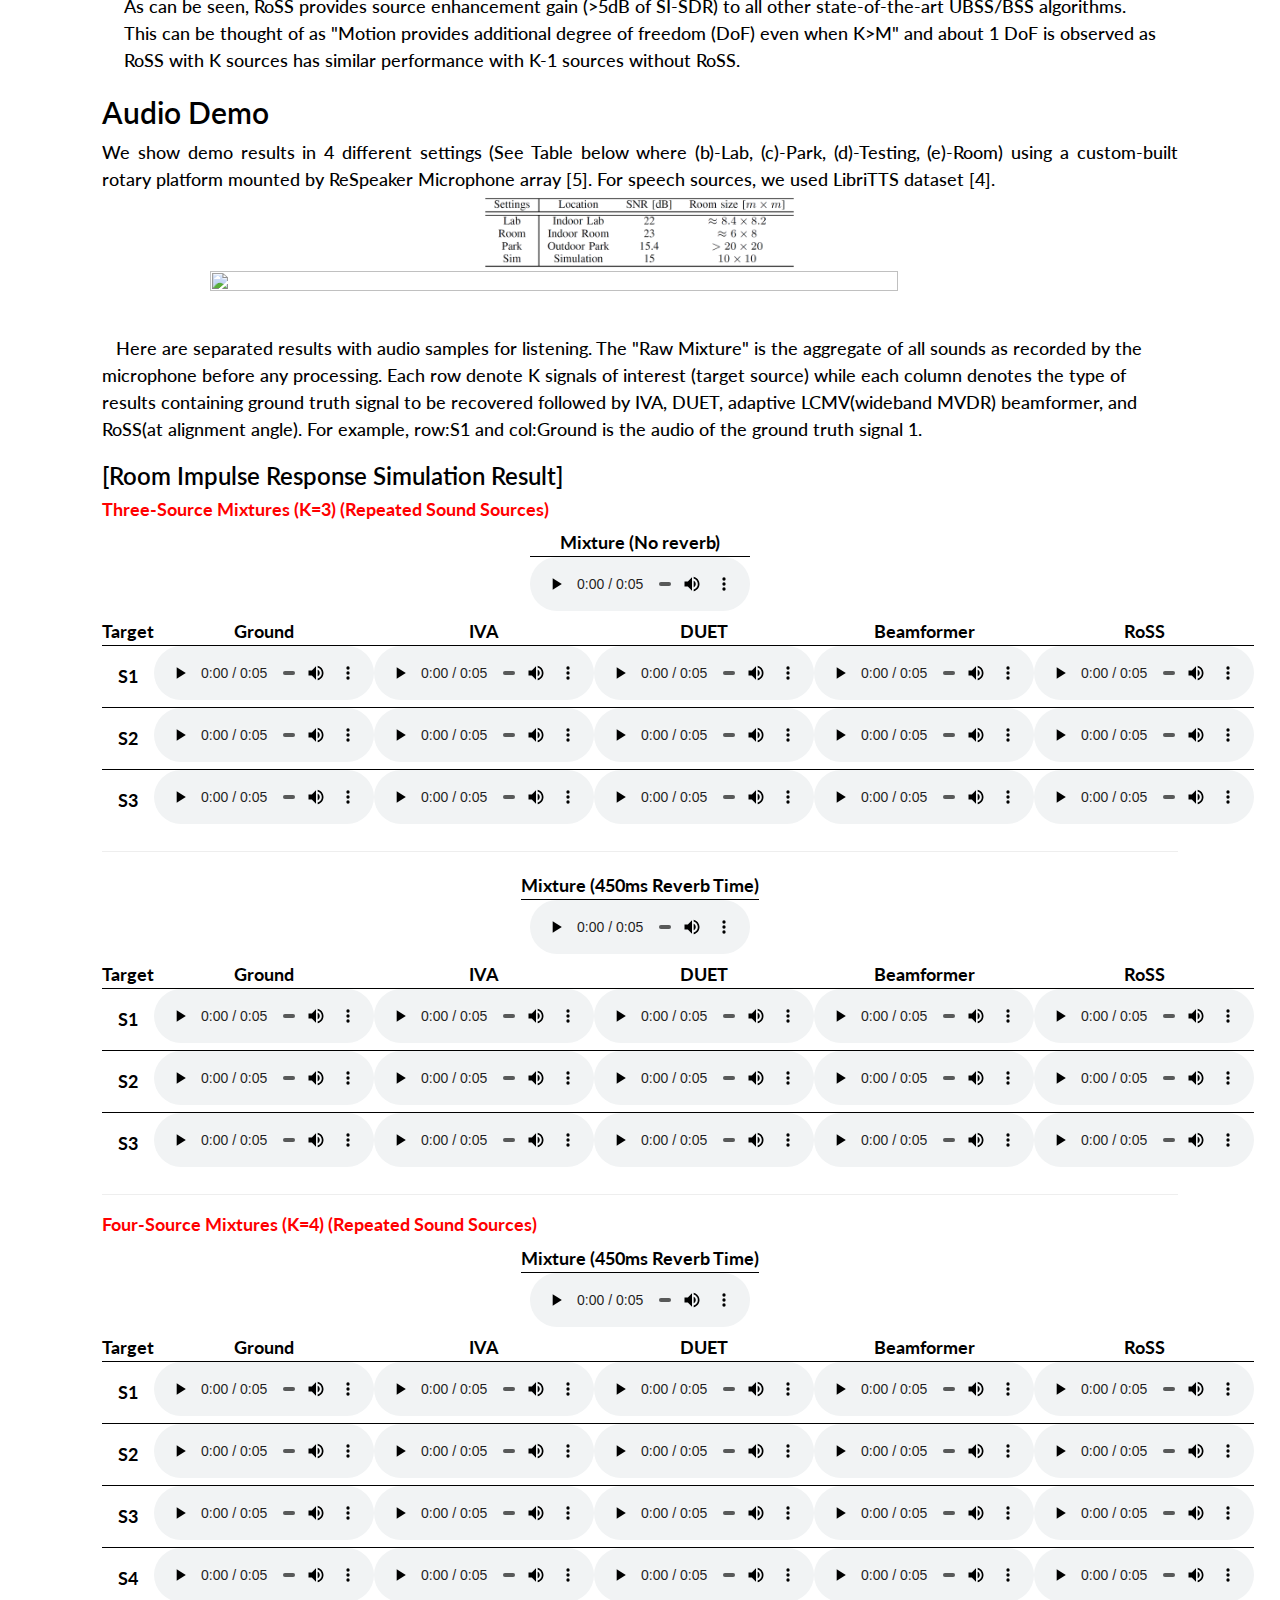
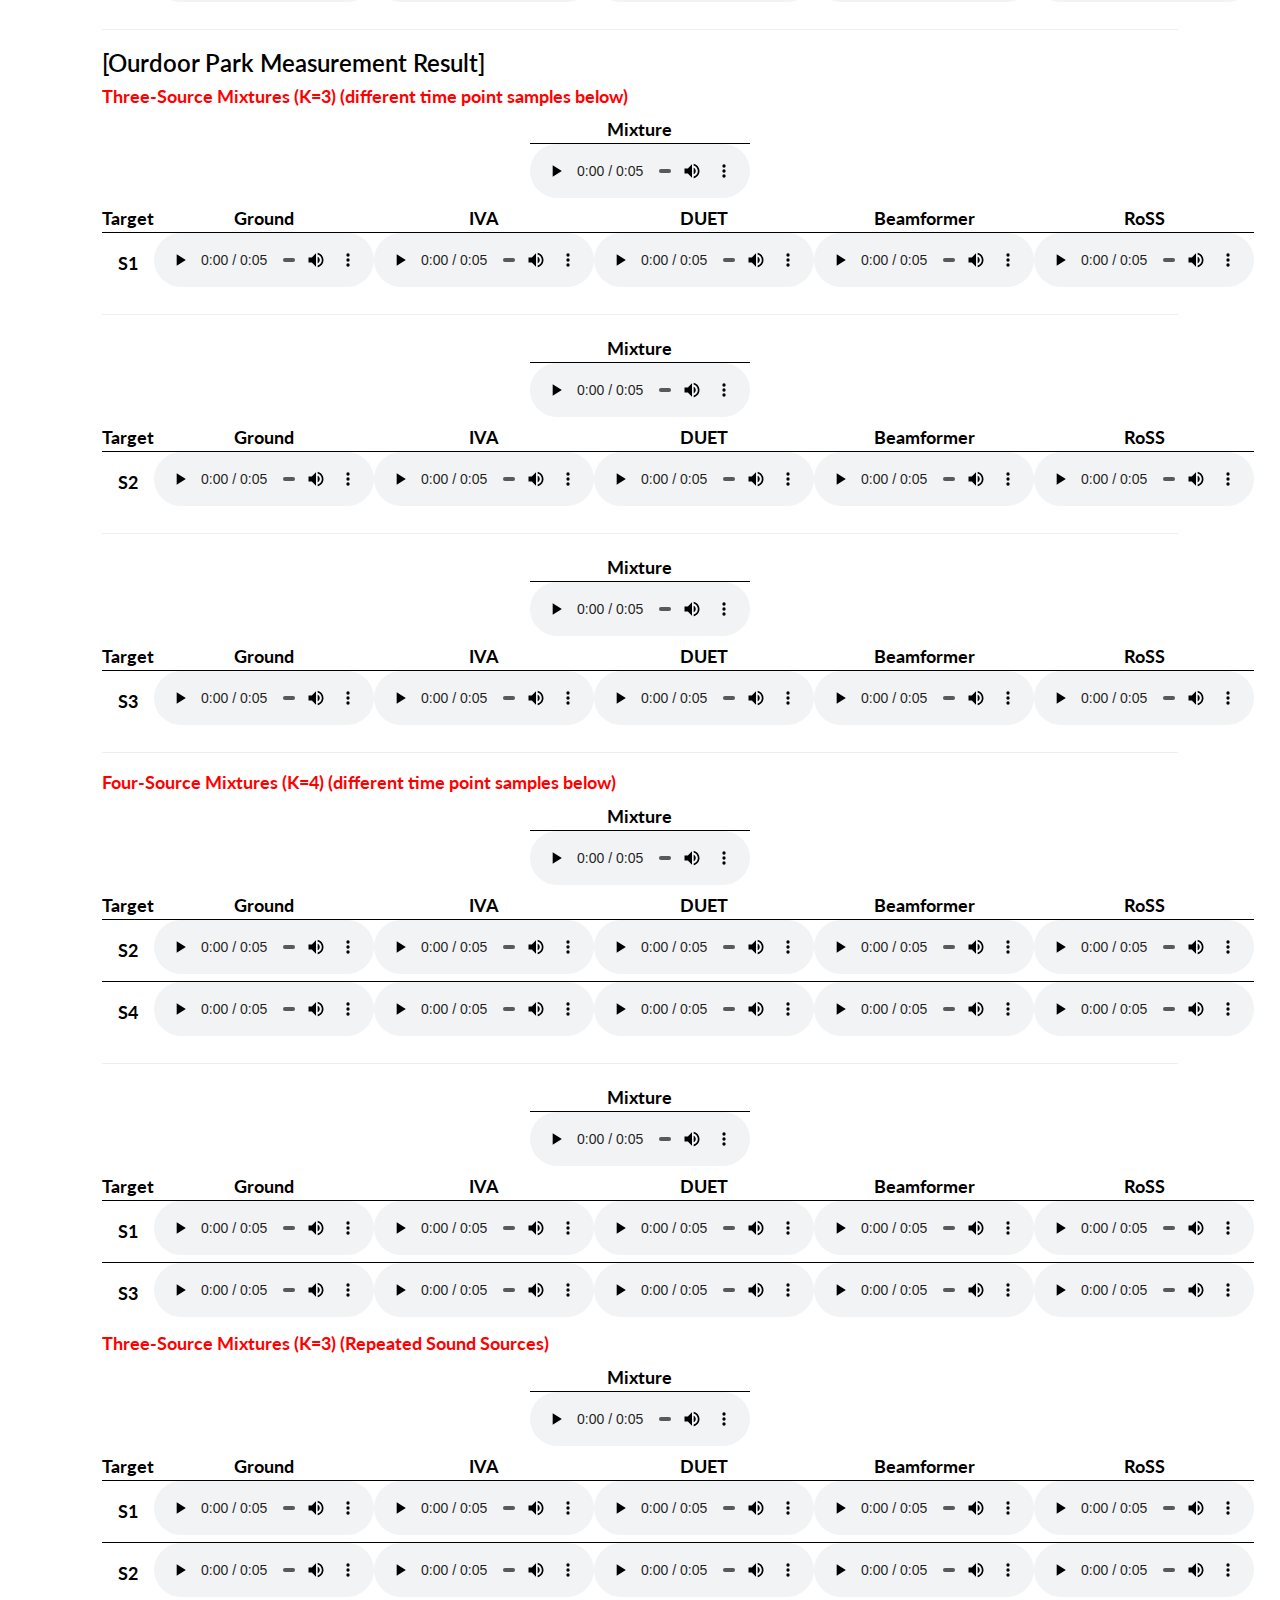
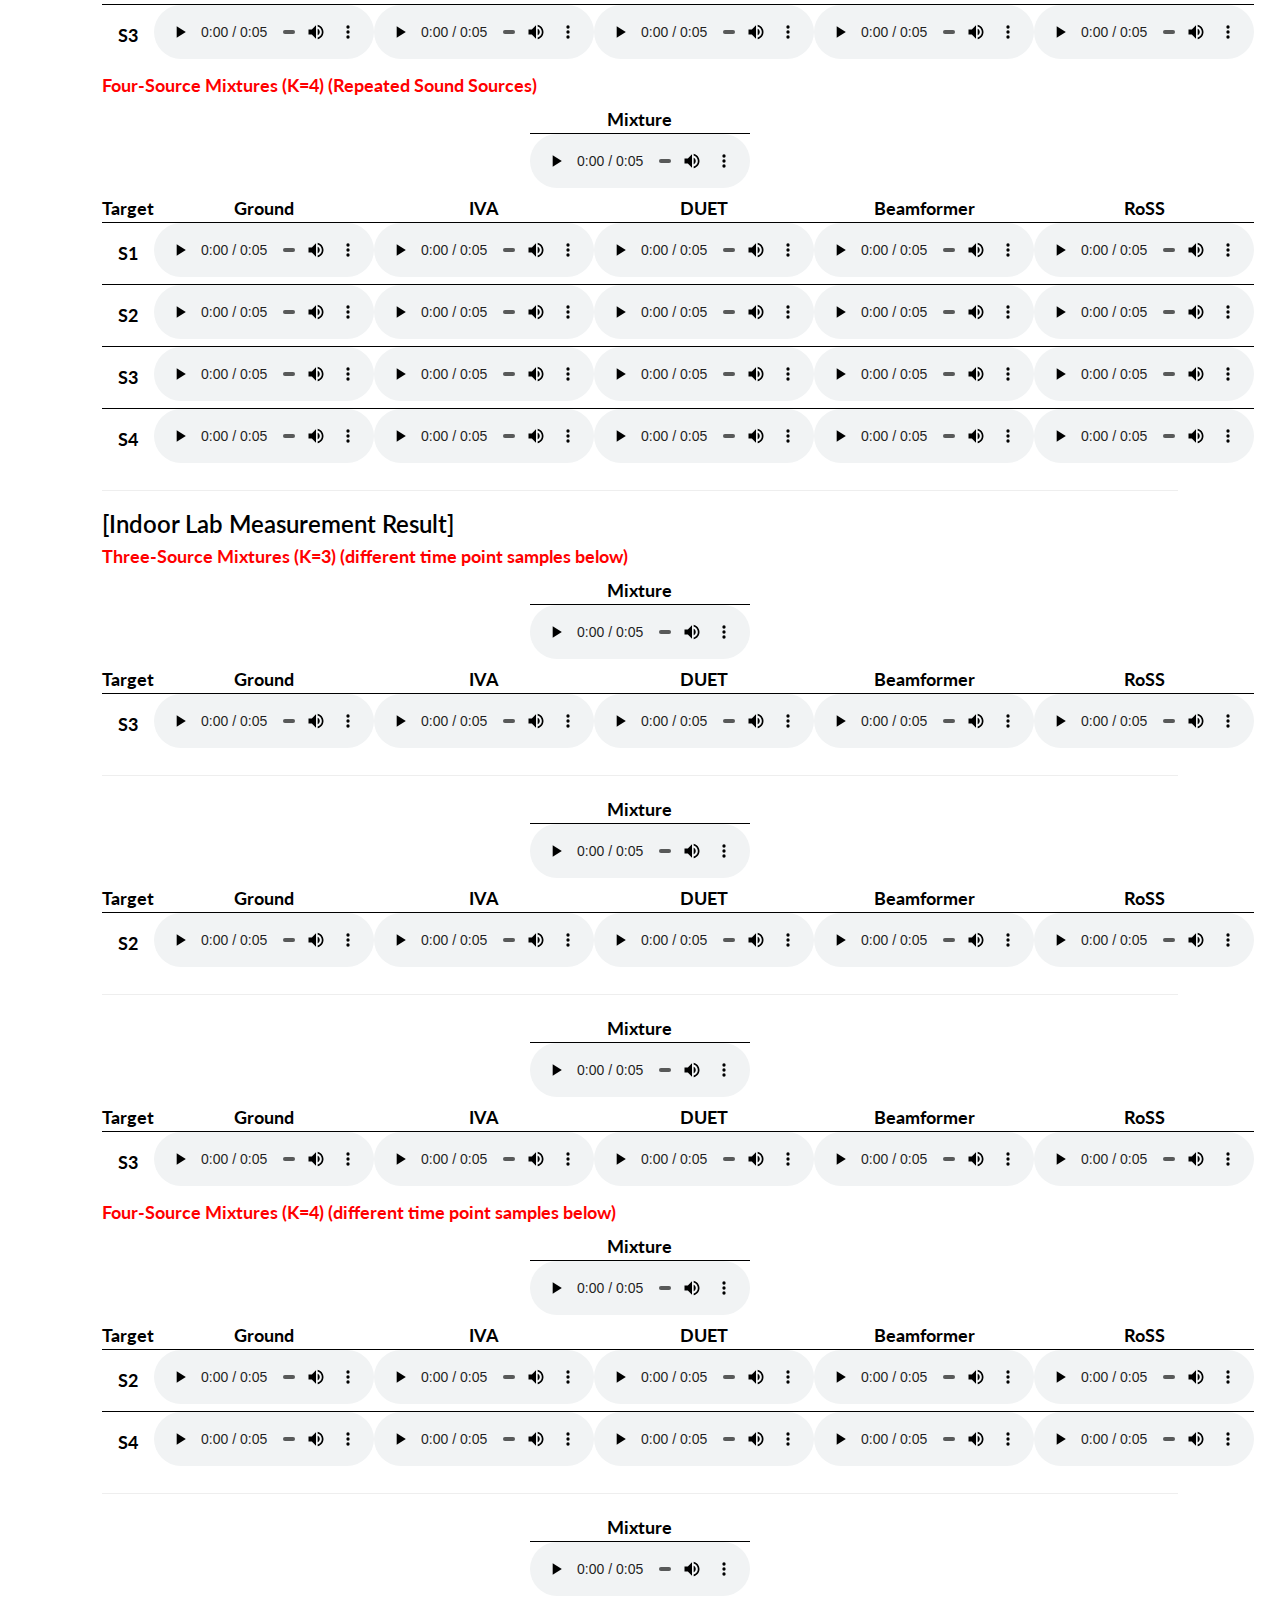
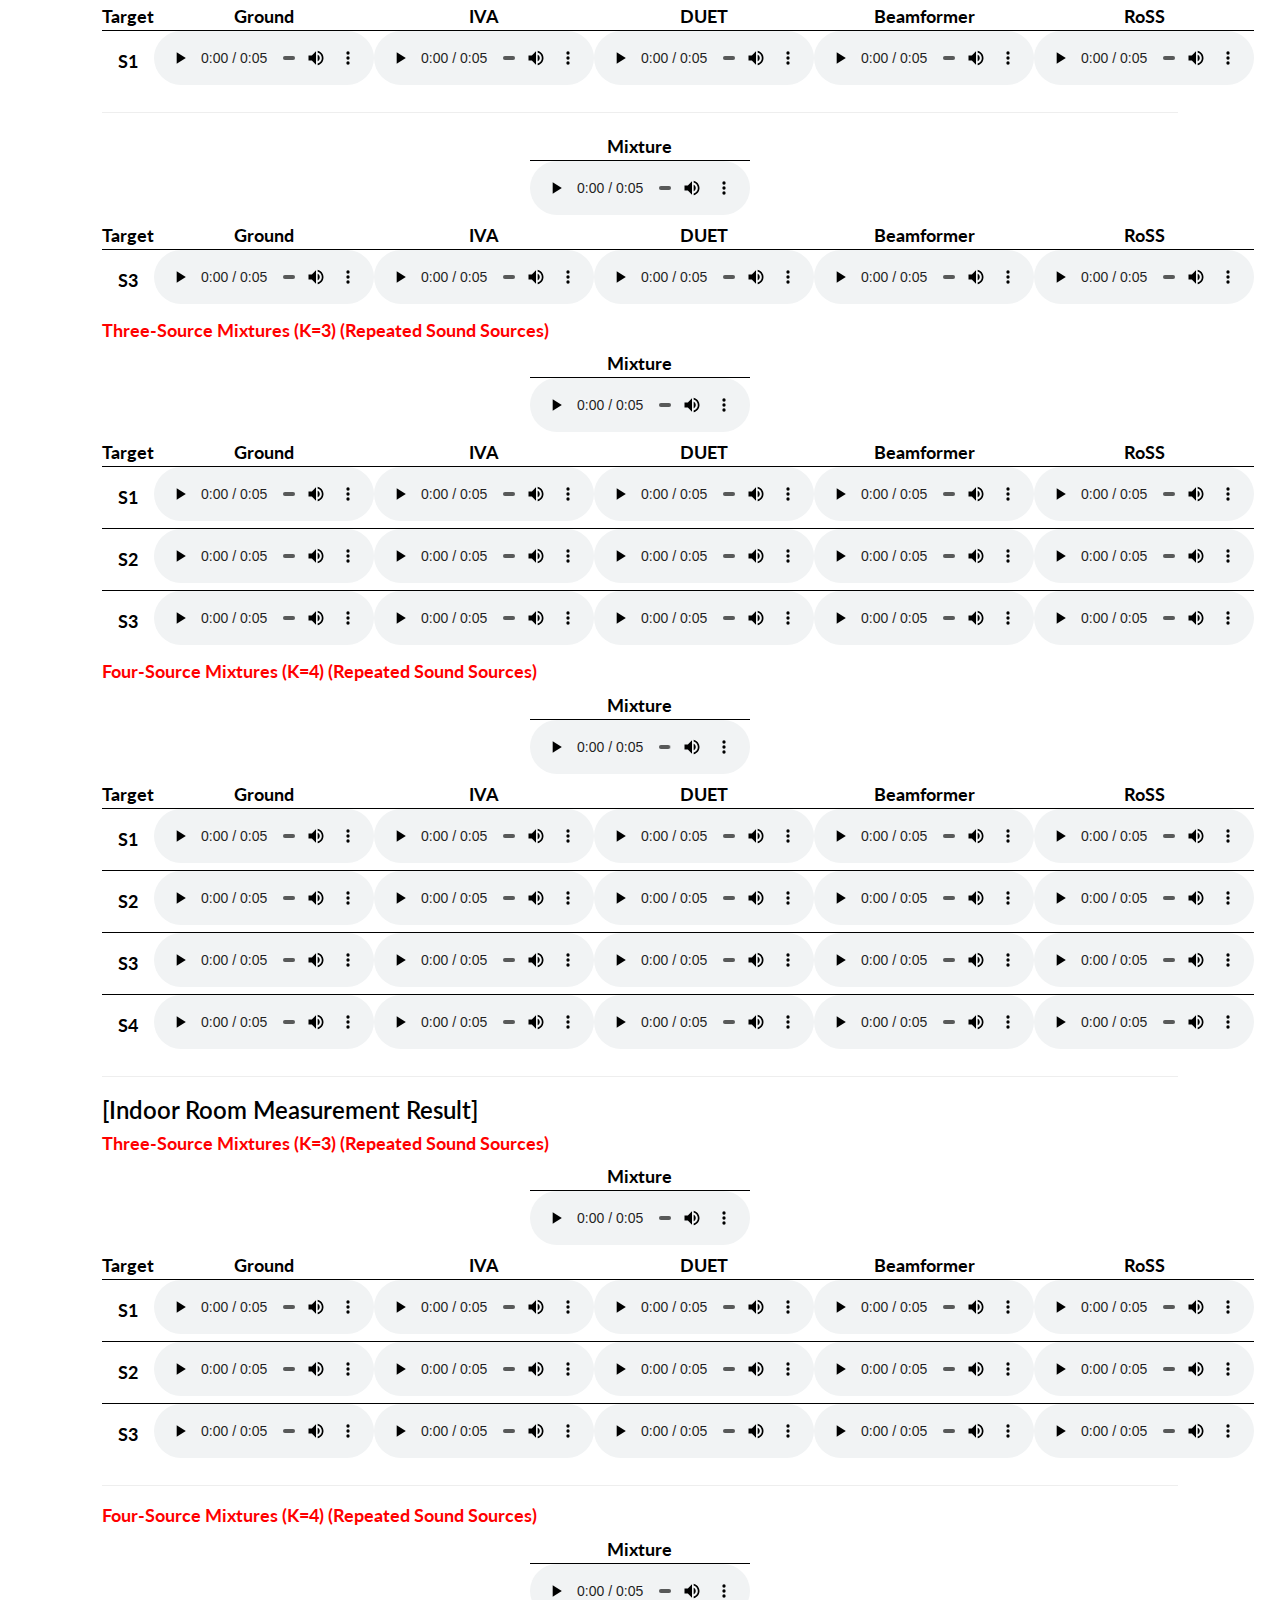
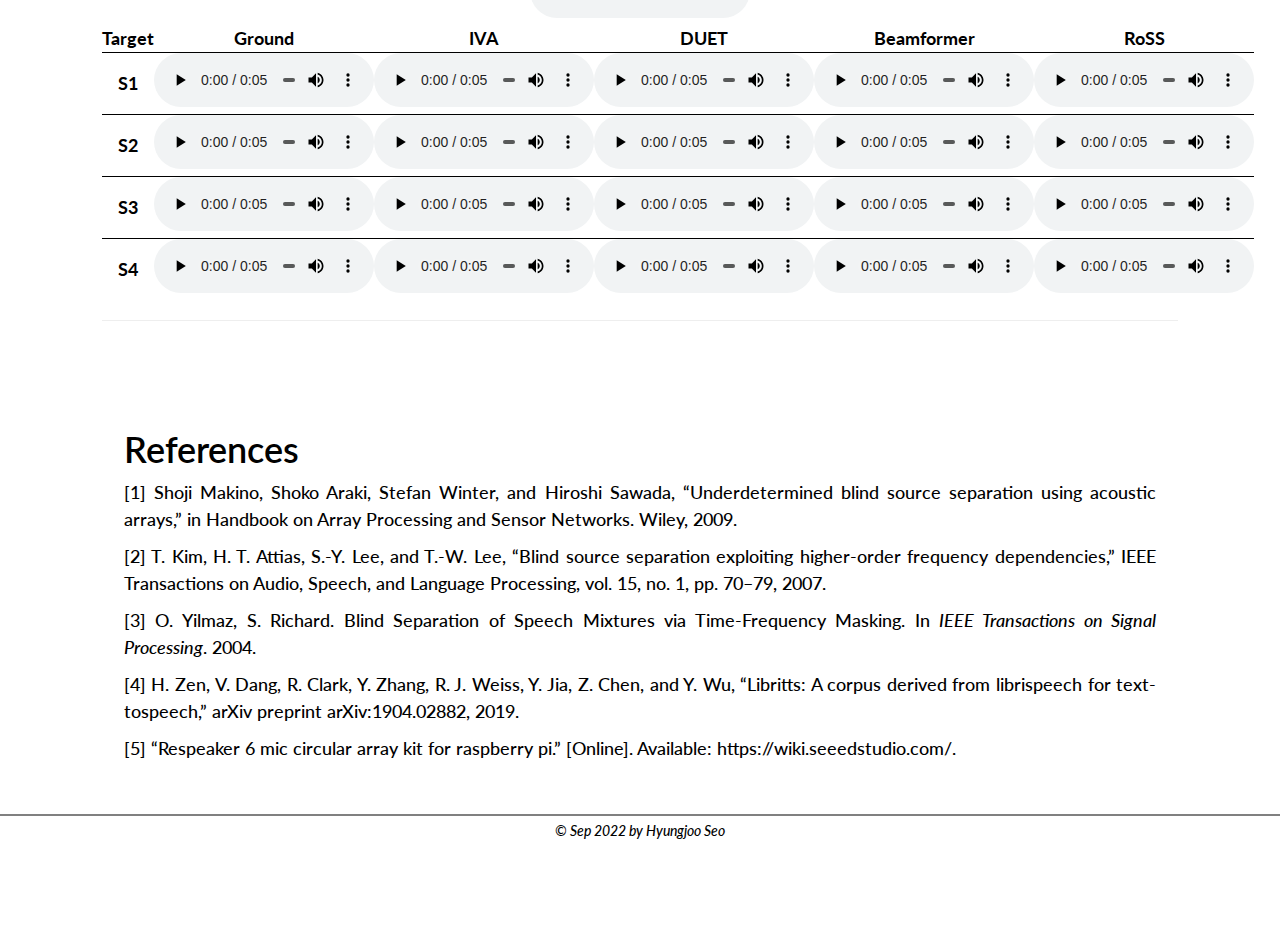
==== commit ffd67866: "Update index.html" ====
--- a/index.html
+++ b/index.html
@@ -577,7 +577,7 @@
                 
 
 
-                <p> &ensp; We considers the problem of under-determined audio source separation problem [1] where there are more sources K than microphones M (K > M). 
+                <p> &ensp; We consider the problem of under-determined audio source separation[1] where there are more sources K than microphones M (K > M). 
 			The goal is to isolate a target audio signal (say Alice’s speech) from a mixture of multiple interfering signals (e.g., when many people are talking)
 			via rotational motion of microphones arrays. (e.g. a swiveling robot-head, rotating robot vacuums) 
 			<br>
@@ -607,7 +607,7 @@
 			the microphone bisects the two sources A and B) 
 			<br>
 			
-			&ensp; In fact, this is a form of aliasing in delay since from the microphone’s perspective, the sources A and B look identical in terms of AoA.
+			&ensp; In fact, this is a form of aliasing in the delay domain since, from the microphone’s perspective, the sources A and B look identical in terms of AoA.
 			Thus, in this orientation, we mathematically have only two chunk of source signals, one is target signal T and the other is mixture of A and B.
 			Now it becomes 2 source 2 microphone problem where the system is not any more under-determined which now becomes an easier problem to solve. 
 <br>
@@ -615,7 +615,7 @@
 			<a><img src="img/Sources_combine_ICRA.png" class="center" style='height: 80%; width: 80%; object-fit: contain'></a>
             
 	 After such rotational alignment, existing blind source separation (BSS) or Under-determined BSS techniques such as ICA(IVA) [2], DUET [3] can be performed
-			to enhance the target source. Our prposed idea is complementatry, hence comparible, with most source speration algorithms including supervised/unsupervised approaches.
+			to enhance the target source. Our prposed idea is complementatry, hence compatible, with most source speration algorithms including supervised/unsupervised approaches.
 		
 			<br>
 			&ensp; What if we don't know the angle-of-arrivals as a prior? Good news is rotational motion itself provides AoA information because ITD and AoA 
@@ -624,7 +624,7 @@
 			
 			<a><img src="img/K_AoA_ICRA_web.png" class="center" style='height: 80%; width: 80%; object-fit: contain'></a>
 			As this example result above shows, by fitting cosine curves into sampled ITD histograms, AoA spectrum can be acquired. 
-And primary peaks of AoA spectrum approache true AoA values as th rotation number goes up. Thus, after initial rotation steps RoSS identifies AoA values first. 
+And primary peaks of AoA spectrum approache true AoA values as the rotation number goes up. Thus, after initial rotation steps RoSS identifies AoA values first. 
 			Then, based on acquired AoA values, interference alignment can be performed to separate out target signal. 
 		</div>
 	
